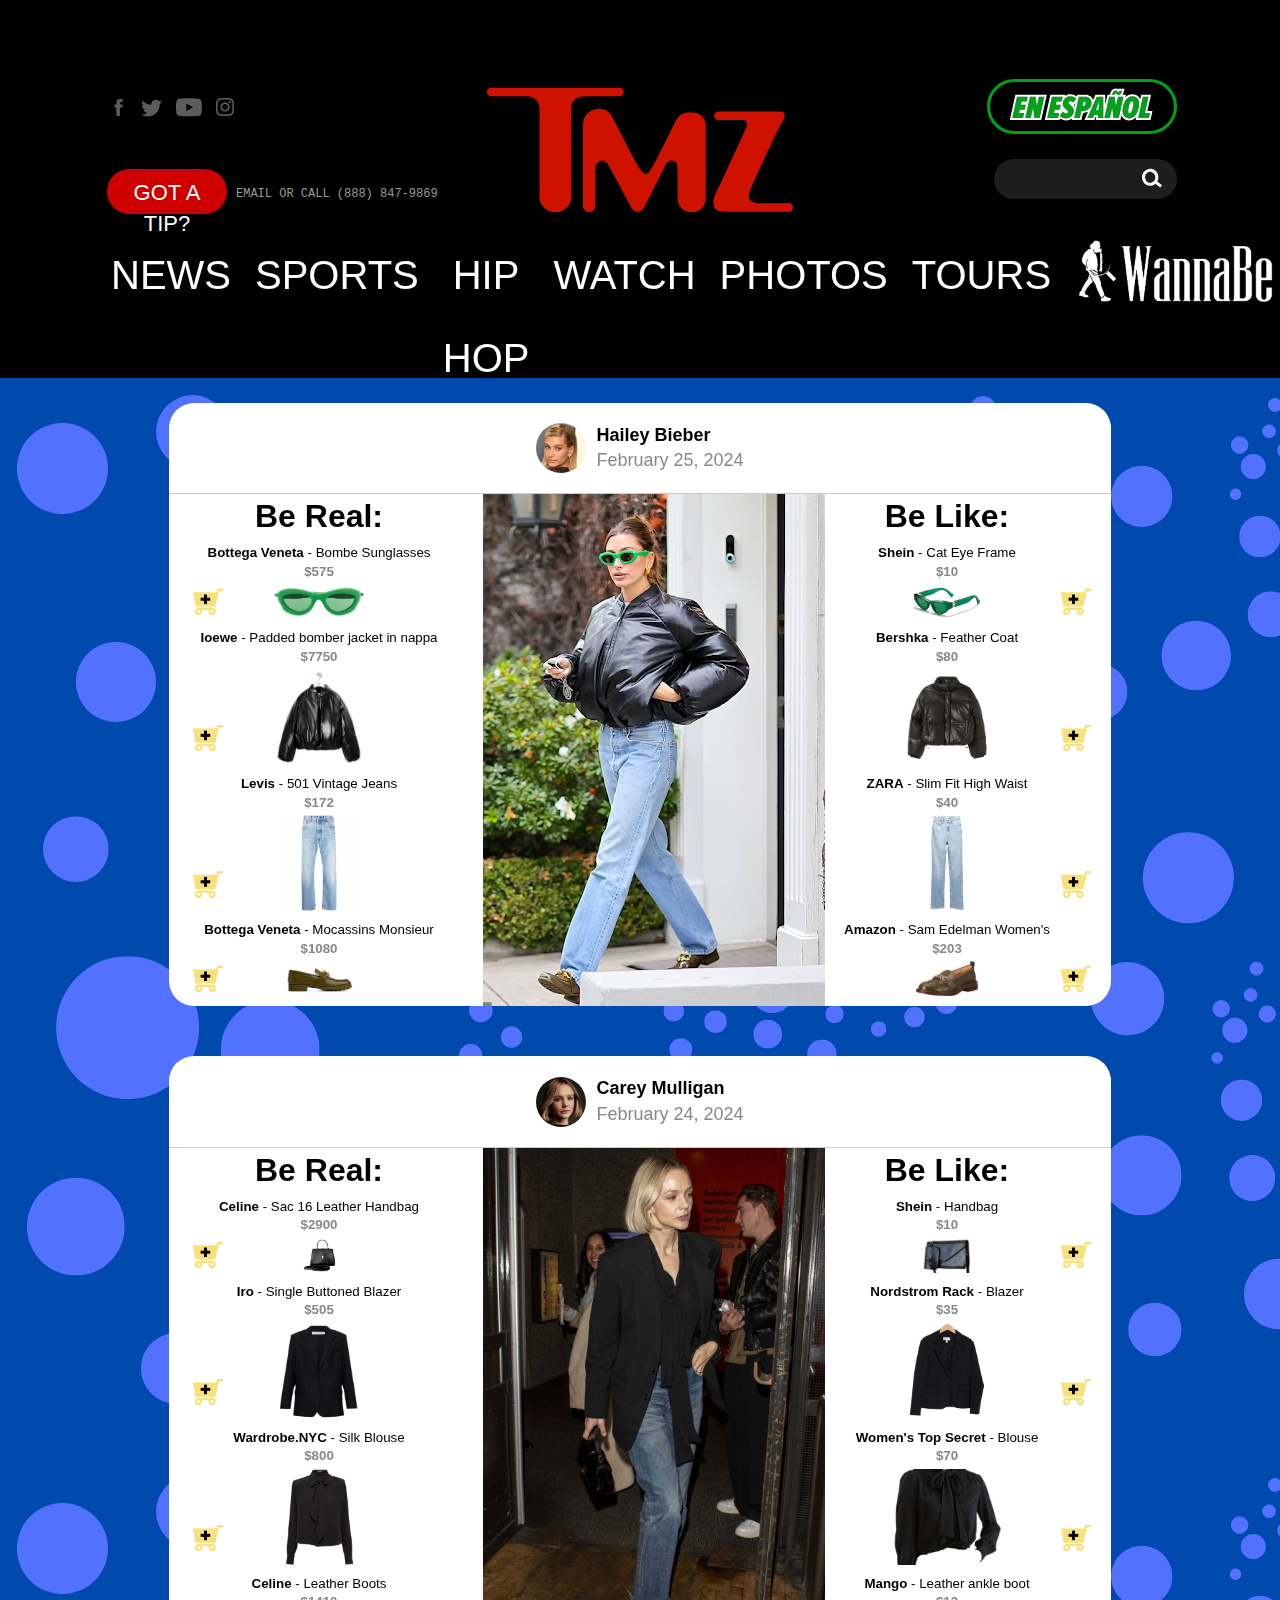
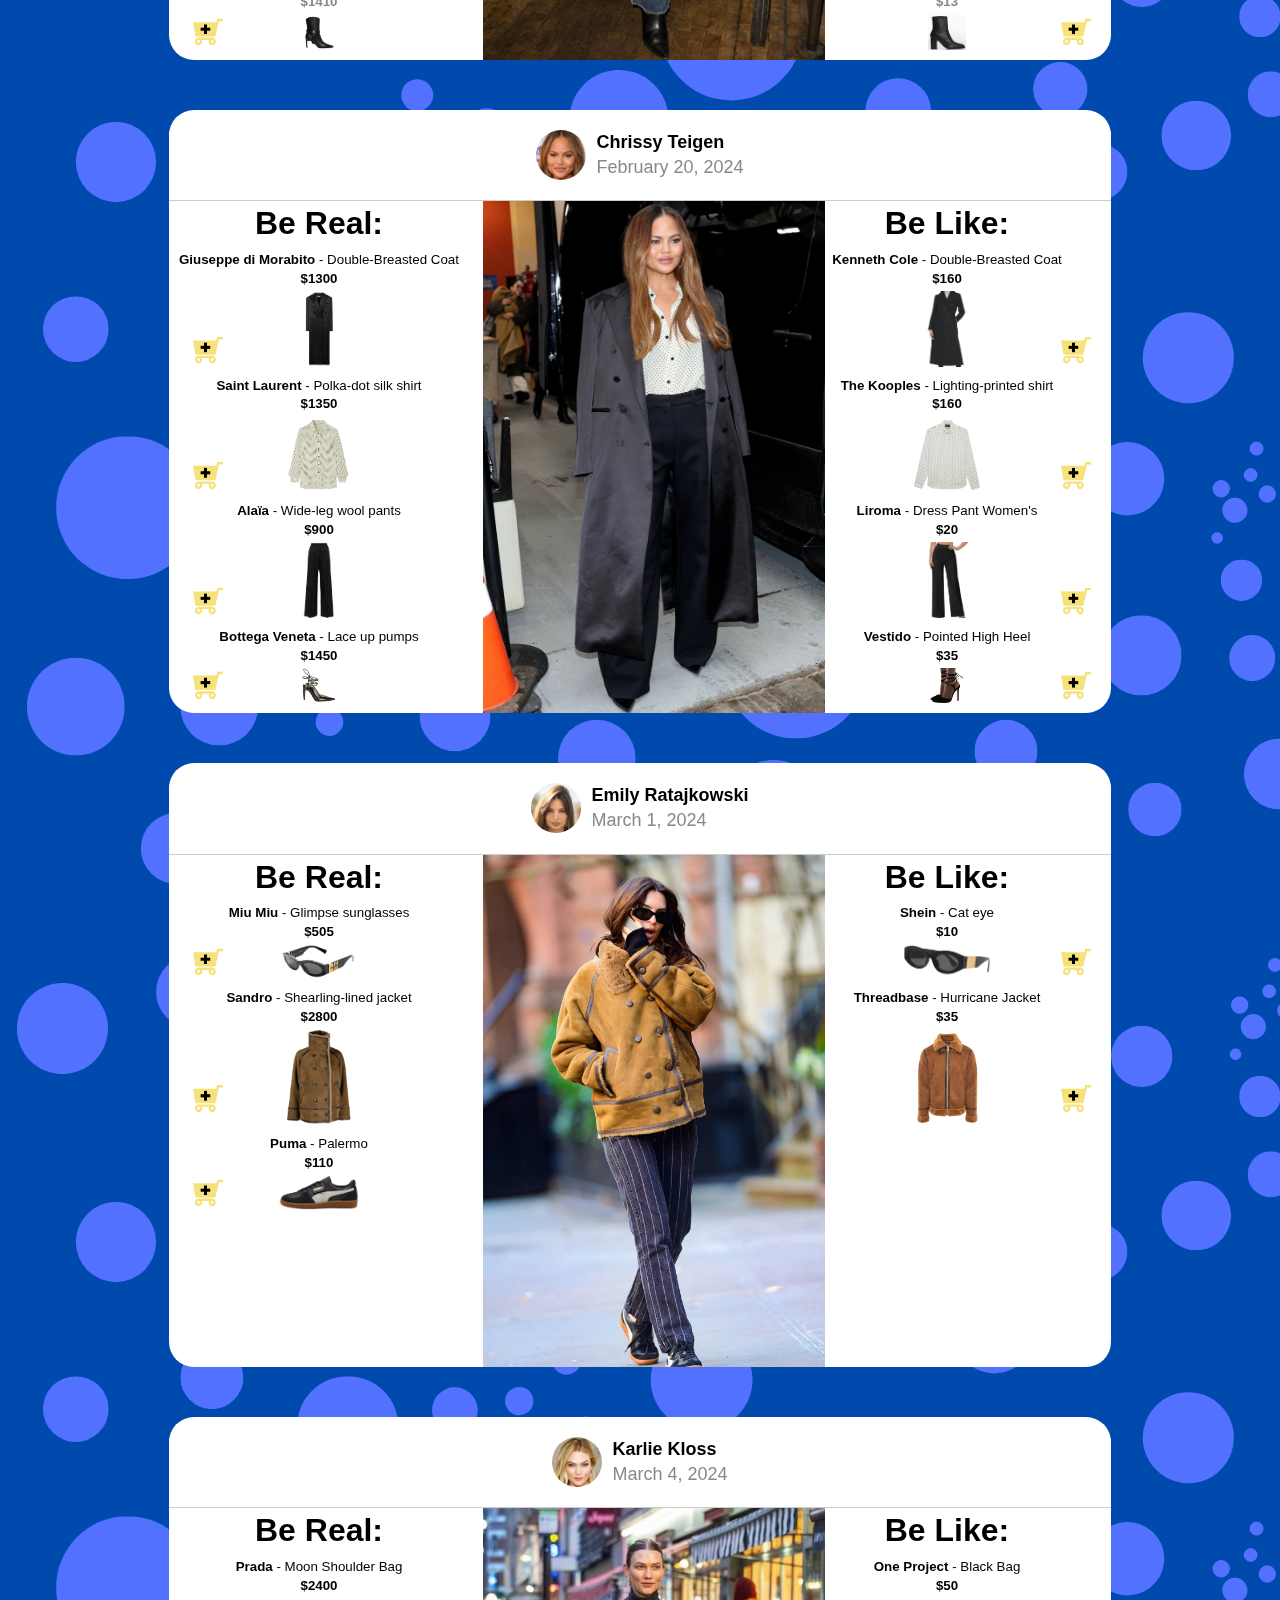
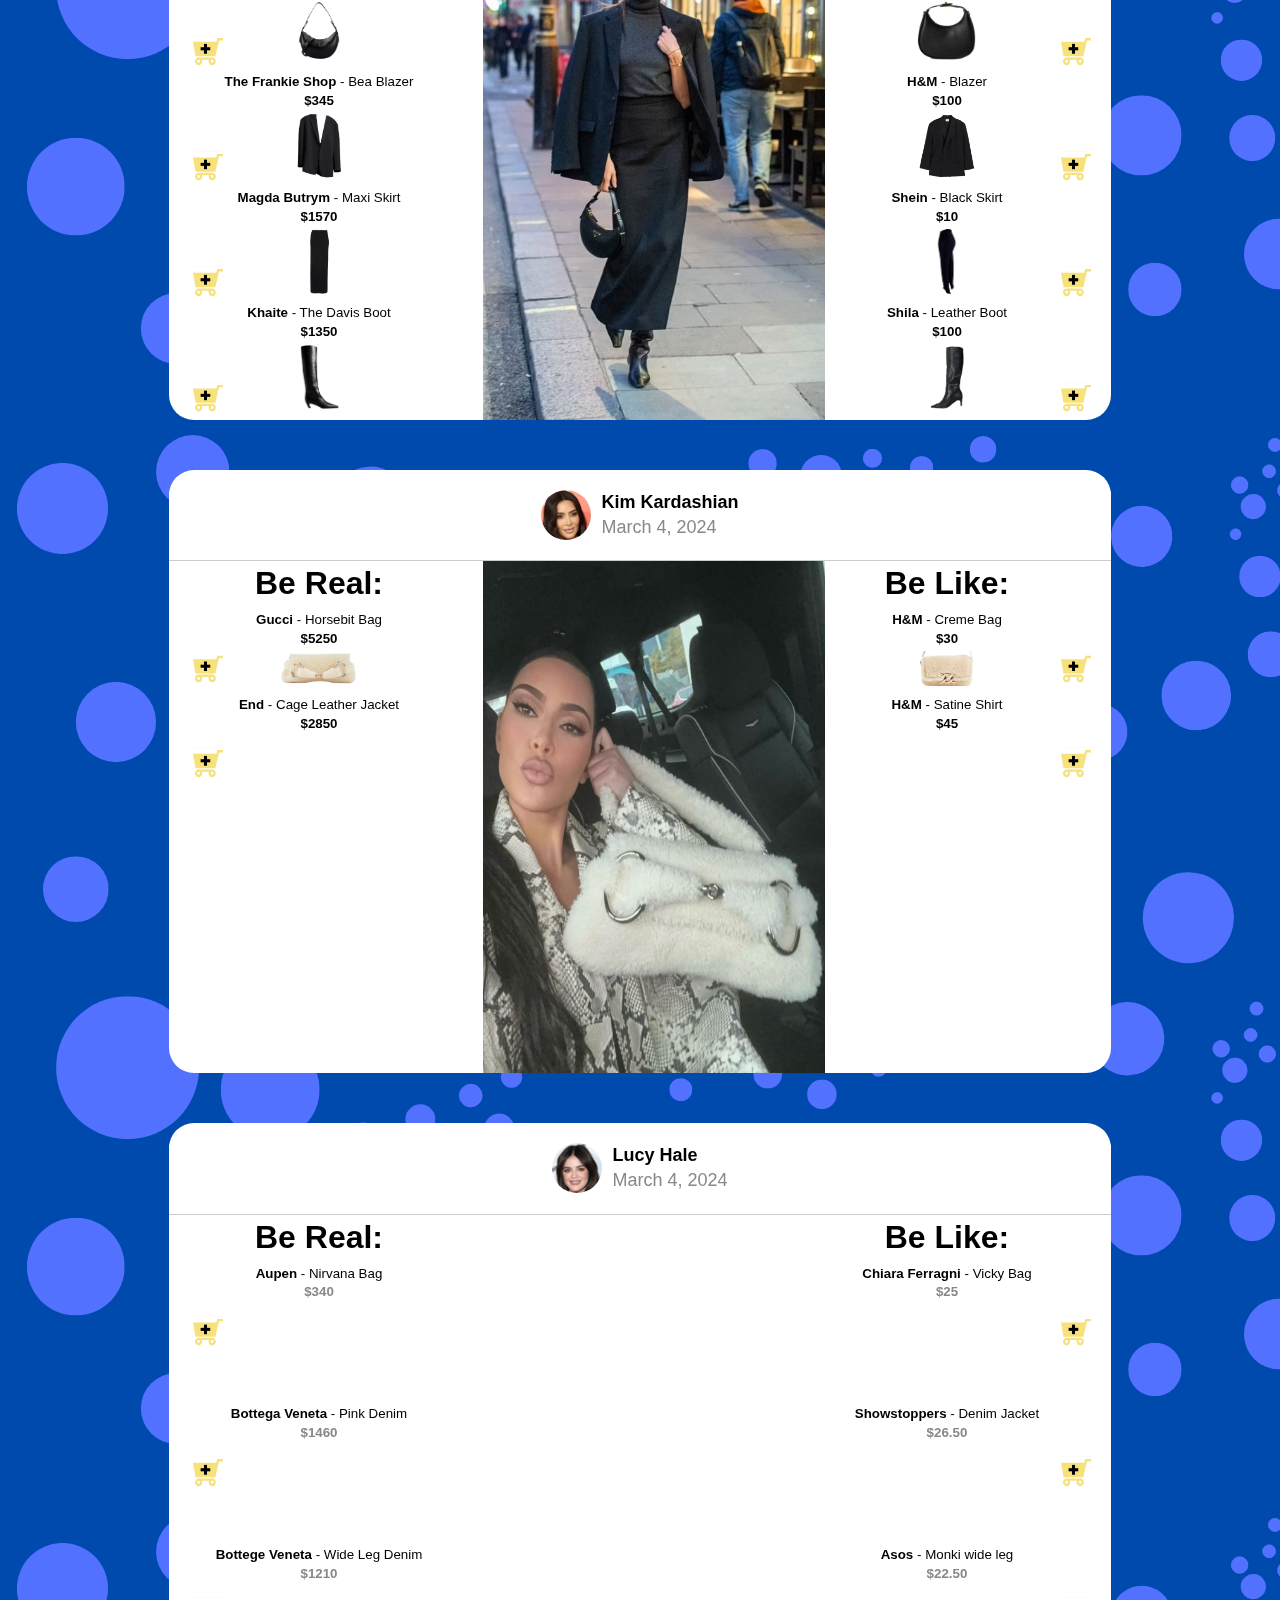
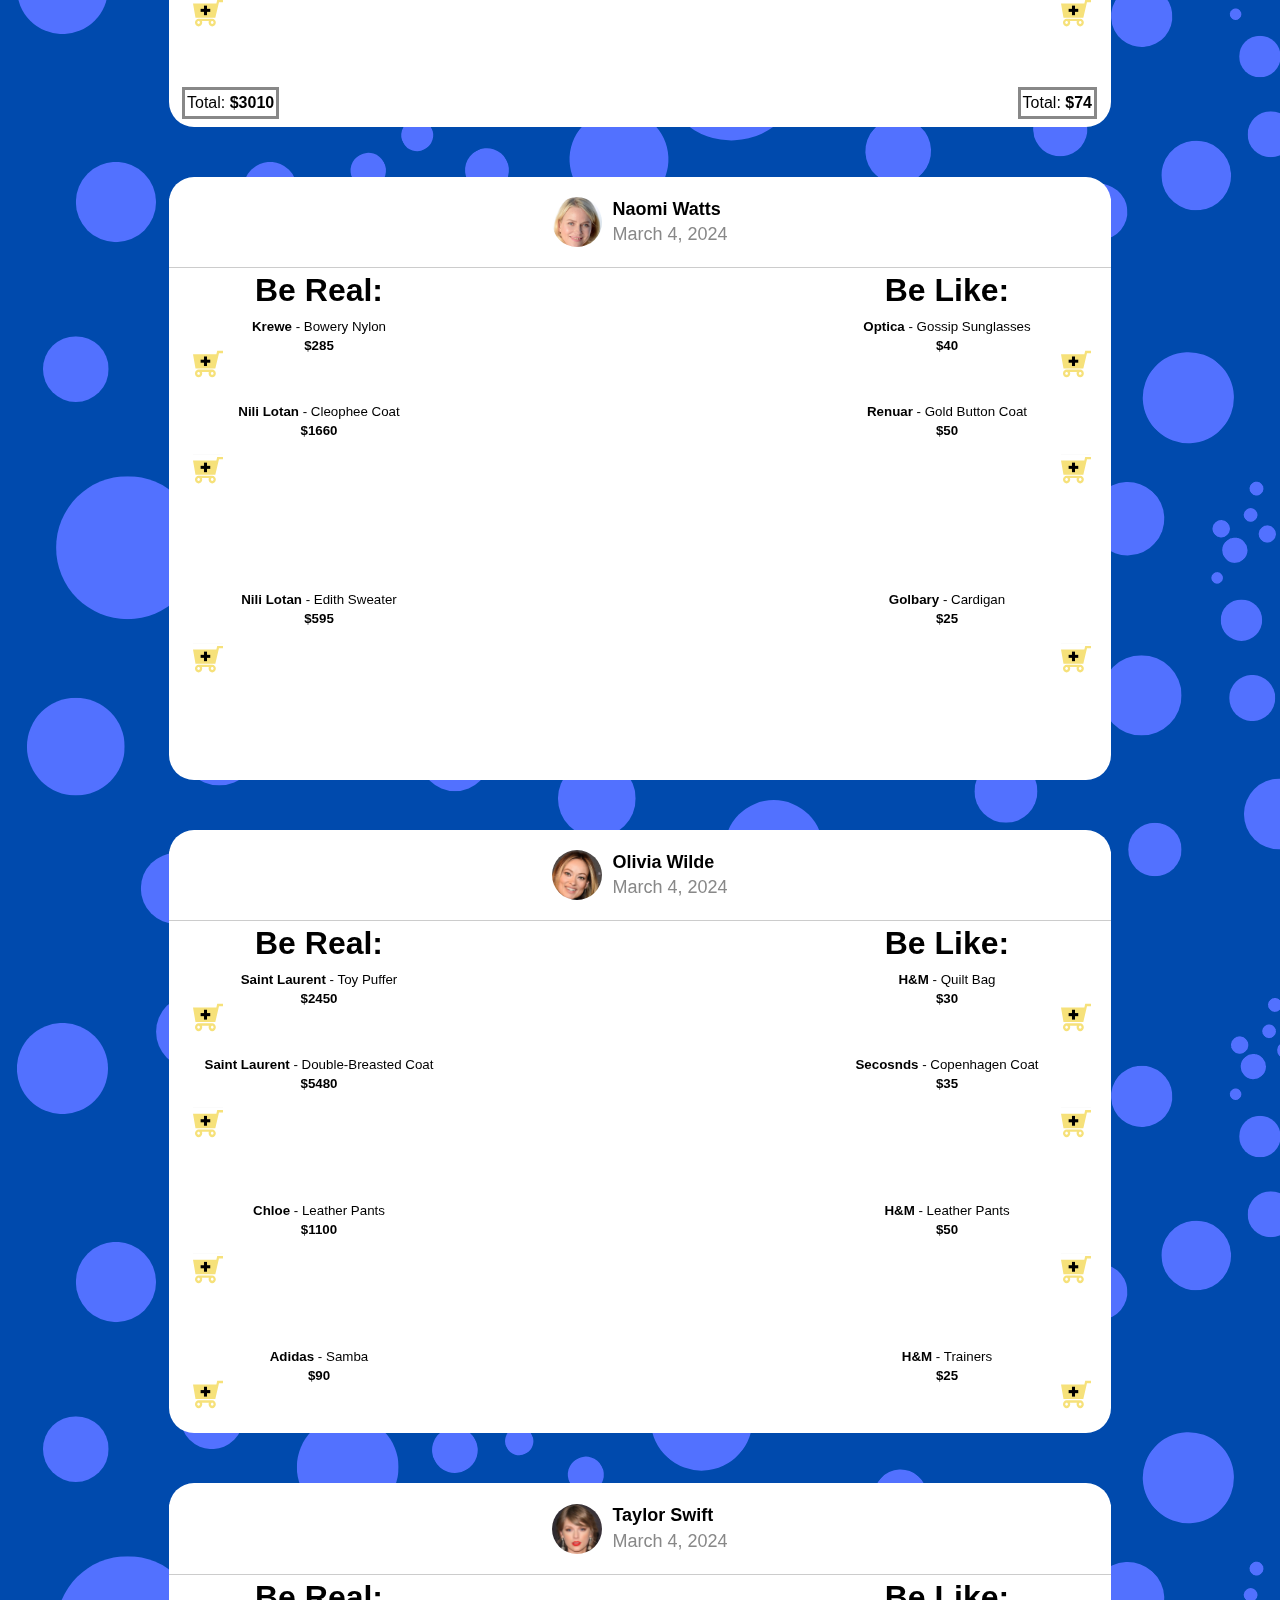
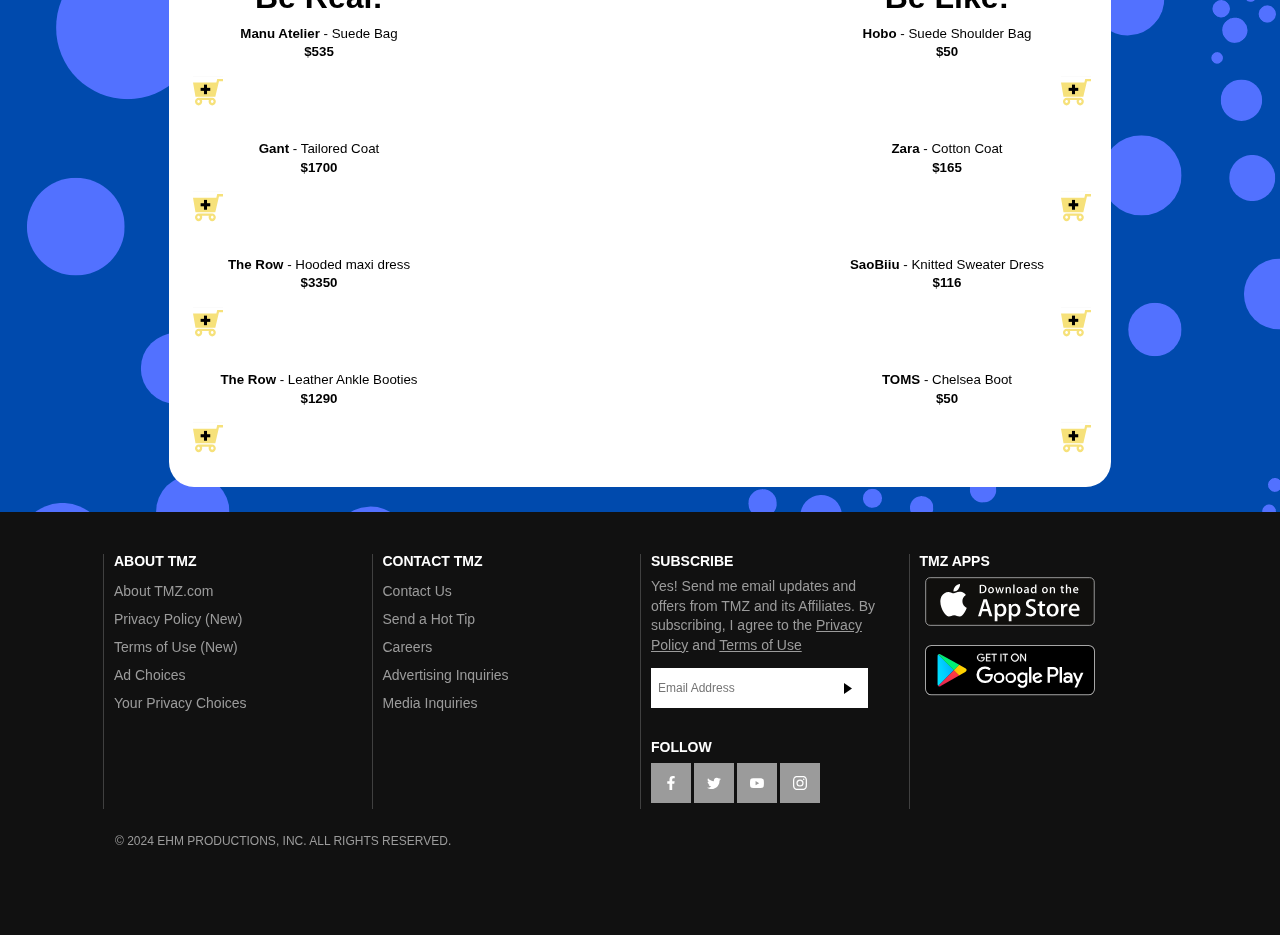
==== shop.html @ 38ef07a1 "automation script" ====
<!doctype html>
<html lang="en" data-env="prod" data-device-view="desktop" data-viewer-country="US"
    class="device-view-desktop viewer-country-us">
<!--
app_version=3.15.0
benchmark=105ms
etag=72f0ee1d1c114c112ce2f8182835f396
timestamp=1707016305
timestamp_iso=2024-02-04T03:11:45.224856Z
screen=desktop-article
-->

<head>
    <meta charset="utf-8">
    <meta http-equiv="content-type" content="text/html; charset=utf-8">
    <meta http-equiv="content-language" content="en">
    <meta http-equiv="X-UA-Compatible" content="IE=Edge,chrome=1">
    <meta name="viewport" content="width=device-width,initial-scale=1,minimum-scale=0.25,maximum-scale=10">
    <meta name="referrer" content="unsafe-url">

    <title>WannaBe Shop</title>

    <link rel="alternate" type="application/rss+xml"
        title="Celebrity Gossip | Entertainment News | Celebrity News | TMZ.com" href="/rss.xml">

    <meta name="google-site-verification" content="UUmtbUBf3djgPpCeLefe_PbFsOc6JGxfXmHzpjFLAEQ">
    <meta name="verify-v1" content="Wtpd0N6FufoE2XqopQJoTjWV6Co/Mny9BTaswPJbPPA=">
    <meta name="msvalidate.01" content="AFEB17971BCF30779AEA662782EF26F4">
    <meta name="y_key" content="14cb04e4656b0c58">
    <meta name="p:domain_verify" content="933e74ace98032aadbc3328616280038">


    <link rel="canonical"
        href="https://www.tmz.com/2024/01/30/lindsay-lohan-husband-bader-shammas-family-stroll-baby-son-netflix/">
    <meta name="robots" content="index,follow,max-image-preview:large">
    <meta name="description"
        content="Lindsay Lohan is spreading her wings in the States lately -- she was just recently in NYC for some promo work -- and now, she&#039;s in Georgia ... where her little one is tagging along.">
    <link rel="amphtml"
        href="https://amp.tmz.com/2024/01/30/lindsay-lohan-husband-bader-shammas-family-stroll-baby-son-netflix/">
    <link rel="image_src"
        href="https://imagez.tmz.com/image/b0/16by9/2024/01/30/b0102ac7b7de4287bab2993864d5c70c_xl.jpg">


    <script type="application/ld+json">
    {
      "@context": "https://schema.org",
      "@type": "NewsArticle",
      "mainEntityOfPage": {
        "@type": "WebPage",
        "@id": "https://www.tmz.com/2024/01/30/lindsay-lohan-husband-bader-shammas-family-stroll-baby-son-netflix/"
      },
      "headline": "Lindsay Lohan Takes Baby on Stroll with Husband During Netflix Shoot",
      "description": "Lindsay Lohan is spreading her wings in the States lately -- she was just recently in NYC for some promo work -- and now, she's in Georgia ... where her little one is tagging along.",
              "image": [
          "https://imagez.tmz.com/image/b0/4by3/2024/01/30/b0102ac7b7de4287bab2993864d5c70c_xl.jpg",
          "https://imagez.tmz.com/image/b0/1by1/2024/01/30/b0102ac7b7de4287bab2993864d5c70c_xl.jpg",
          "https://imagez.tmz.com/image/b0/16by9/2024/01/30/b0102ac7b7de4287bab2993864d5c70c_xl.jpg"
        ],
            "inLanguage": "en-US",
      "datePublished": "2024-01-30T14:25:30Z",
      "dateCreated": "2024-01-30T13:48:10Z",
      "dateModified": "2024-01-30T16:31:41Z",
            "author": {
        "@type": "Person",
        "name": "TMZ Staff"
      },
      "publisher": {
        "@type": "NewsMediaOrganization",
        "name": "TMZ",
        "logo": {
          "@type": "ImageObject",
          "url": "https://static.tmz.com/tmz-web/img/tmz-logo-red-147x60-v1.png",
          "height": 60,
          "width": 147
        }
      }
    }
    </script>

    <meta property="fb:app_id" content="310610065699820">
    <meta property="article:publisher" content="https://www.facebook.com/tmz">
    <meta property="og:site_name" content="TMZ">

    <meta property="og:type" content="article">
    <meta property="og:url"
        content="https://www.tmz.com/2024/01/30/lindsay-lohan-husband-bader-shammas-family-stroll-baby-son-netflix/">
    <meta property="og:title" content="Lindsay Lohan Takes Baby on Stroll with Husband During Netflix Shoot">
    <meta property="og:description"
        content="Lindsay Lohan is spreading her wings in the States lately -- she was just recently in NYC for some promo work -- and now, she&#039;s in Georgia ... where her little one is tagging along.">
    <meta property="og:image"
        content="https://imagez.tmz.com/image/b0/16by9/2024/01/30/b0102ac7b7de4287bab2993864d5c70c_xl.jpg">

    <meta name="twitter:site" content="@TMZ">

    <meta name="twitter:card" content="summary_large_image">
    <meta name="twitter:title" content="Lindsay Lohan Takes Baby on Stroll with Husband During Netflix Shoot">
    <meta name="twitter:description"
        content="Lindsay Lohan is spreading her wings in the States lately -- she was just recently in NYC for some promo work -- and now, she&#039;s in Georgia ... where her little one is tagging along.">
    <meta name="twitter:image"
        content="https://imagez.tmz.com/image/b0/16by9/2024/01/30/b0102ac7b7de4287bab2993864d5c70c_xl.jpg">

    <meta name="google-play-app"
        content="app-id=com.rhythmnewmedia.tmz&amp;referrer=utm_source%3Dsmartbanner%26utm_medium%3Dnative%26utm_campaign%3Dsmartbanner%26anid%3Dadmob">
    <meta name="apple-itunes-app"
        content="app-id=299948601, affiliate-data=ct=Smart_Banner&amp;pt=201436, app-argument=https://www.tmz.com/2024/01/30/lindsay-lohan-husband-bader-shammas-family-stroll-baby-son-netflix/?tmz#article">

    <link rel="icon" type="image/png" sizes="32x32" href="https://static.tmz.com/tmz-web/icons/favicon-32x32-v1.png">
    <link rel="icon" type="image/png" sizes="16x16" href="https://static.tmz.com/tmz-web/icons/favicon-16x16-v1.png">
    <link rel="mask-icon" color="#cf0000" href="https://static.tmz.com/tmz-web/icons/safari-pinned-tab-v1.svg">
    <link rel="shortcut icon" href="https://static.tmz.com/tmz-web/icons/favicon-48x48-v1.ico">

    <meta name="application-name" content="TMZ.COM">
    <meta name="mobile-web-app-capable" content="yes">
    <meta name="theme-color" content="#000000">
    <link rel="icon" sizes="192x192" href="https://static.tmz.com/tmz-web/icons/android-chrome-192x192-v1.png">
    <link rel="icon" sizes="512x512" href="https://static.tmz.com/tmz-web/icons/android-chrome-512x512-v1.png">

    <meta name="apple-mobile-web-app-capable" content="yes">
    <meta name="apple-mobile-web-app-status-bar-style" content="black">
    <meta name="apple-mobile-web-app-title" content="TMZ.COM">
    <link rel="apple-touch-icon"
        href="https://static.tmz.com/tmz-web/icons/apple-touch-icon-180x180-precomposed-v1.png">
    <link rel="apple-touch-icon" sizes="180x180"
        href="https://static.tmz.com/tmz-web/icons/apple-touch-icon-180x180-v1.png">
    <link rel="apple-touch-startup-image" sizes="640x1136"
        media="(device-width: 320px) and (device-height: 568px) and (-webkit-device-pixel-ratio: 2) and (orientation: portrait)"
        href="https://static.tmz.com/tmz-web/icons/apple-touch-startup-image-640x1136-v1.png">
    <link rel="apple-touch-startup-image" sizes="1136x640"
        media="(device-width: 320px) and (device-height: 568px) and (-webkit-device-pixel-ratio: 2) and (orientation: landscape)"
        href="https://static.tmz.com/tmz-web/icons/apple-touch-startup-image-640x1136-landscape-v1.png">
    <link rel="apple-touch-startup-image" sizes="750x1334"
        media="(device-width: 375px) and (device-height: 667px) and (-webkit-device-pixel-ratio: 2) and (orientation: portrait)"
        href="https://static.tmz.com/tmz-web/icons/apple-touch-startup-image-750x1334-v1.png">
    <link rel="apple-touch-startup-image" sizes="1334x750"
        media="(device-width: 375px) and (device-height: 667px) and (-webkit-device-pixel-ratio: 2) and (orientation: landscape)"
        href="https://static.tmz.com/tmz-web/icons/apple-touch-startup-image-750x1334-landscape-v1.png">
    <link rel="apple-touch-startup-image" sizes="828x1792"
        media="(device-width: 414px) and (device-height: 896px) and (-webkit-device-pixel-ratio: 2) and (orientation: portrait)"
        href="https://static.tmz.com/tmz-web/icons/apple-touch-startup-image-828x1792-v1.png">
    <link rel="apple-touch-startup-image" sizes="1792x828"
        media="(device-width: 414px) and (device-height: 896px) and (-webkit-device-pixel-ratio: 2) and (orientation: landscape)"
        href="https://static.tmz.com/tmz-web/icons/apple-touch-startup-image-828x1792-landscape-v1.png">
    <link rel="apple-touch-startup-image" sizes="1125x2436"
        media="(device-width: 375px) and (device-height: 812px) and (-webkit-device-pixel-ratio: 3) and (orientation: portrait)"
        href="https://static.tmz.com/tmz-web/icons/apple-touch-startup-image-1125x2436-v1.png">
    <link rel="apple-touch-startup-image" sizes="2436x1125"
        media="(device-width: 375px) and (device-height: 812px) and (-webkit-device-pixel-ratio: 3) and (orientation: landscape)"
        href="https://static.tmz.com/tmz-web/icons/apple-touch-startup-image-1125x2436-landscape-v1.png">
    <link rel="apple-touch-startup-image" sizes="1242x2208"
        media="(device-width: 414px) and (device-height: 736px) and (-webkit-device-pixel-ratio: 3) and (orientation: portrait)"
        href="https://static.tmz.com/tmz-web/icons/apple-touch-startup-image-1242x2208-v1.png">
    <link rel="apple-touch-startup-image" sizes="2208x1242"
        media="(device-width: 414px) and (device-height: 736px) and (-webkit-device-pixel-ratio: 3) and (orientation: landscape)"
        href="https://static.tmz.com/tmz-web/icons/apple-touch-startup-image-1242x2208-landscape-v1.png">
    <link rel="apple-touch-startup-image" sizes="1242x2688"
        media="(device-width: 414px) and (device-height: 869px) and (-webkit-device-pixel-ratio: 3) and (orientation: portrait)"
        href="https://static.tmz.com/tmz-web/icons/apple-touch-startup-image-1242x2688-v1.png">
    <link rel="apple-touch-startup-image" sizes="2688x1242"
        media="(device-width: 414px) and (device-height: 869px) and (-webkit-device-pixel-ratio: 3) and (orientation: landscape)"
        href="https://static.tmz.com/tmz-web/icons/apple-touch-startup-image-1242x2688-landscape-v1.png">
    <link rel="apple-touch-startup-image" sizes="1536x2048"
        media="(device-width: 768px) and (device-height: 1024px) and (-webkit-device-pixel-ratio: 2) and (orientation: portrait)"
        href="https://static.tmz.com/tmz-web/icons/apple-touch-startup-image-1536x2048-v1.png">
    <link rel="apple-touch-startup-image" sizes="2048x1536"
        media="(device-width: 768px) and (device-height: 1024px) and (-webkit-device-pixel-ratio: 2) and (orientation: landscape)"
        href="https://static.tmz.com/tmz-web/icons/apple-touch-startup-image-1536x2048-landscape-v1.png">
    <link rel="apple-touch-startup-image" sizes="1668x2224"
        media="(device-width: 834px) and (device-height: 1112px) and (-webkit-device-pixel-ratio: 2) and (orientation: portrait)"
        href="https://static.tmz.com/tmz-web/icons/apple-touch-startup-image-1668x2224-v1.png">
    <link rel="apple-touch-startup-image" sizes="2224x1668"
        media="(device-width: 834px) and (device-height: 1112px) and (-webkit-device-pixel-ratio: 2) and (orientation: landscape)"
        href="https://static.tmz.com/tmz-web/icons/apple-touch-startup-image-1668x2224-landscape-v1.png">
    <link rel="apple-touch-startup-image" sizes="1668x2388"
        media="(device-width: 834px) and (device-height: 1194px) and (-webkit-device-pixel-ratio: 2) and (orientation: portrait)"
        href="https://static.tmz.com/tmz-web/icons/apple-touch-startup-image-1668x2388-v1.png">
    <link rel="apple-touch-startup-image" sizes="2388x1668"
        media="(device-width: 834px) and (device-height: 1194px) and (-webkit-device-pixel-ratio: 2) and (orientation: landscape)"
        href="https://static.tmz.com/tmz-web/icons/apple-touch-startup-image-1668x2388-landscape-v1.png">
    <link rel="apple-touch-startup-image" sizes="2048x2732"
        media="(device-width: 1024px) and (device-height: 1366px) and (-webkit-device-pixel-ratio: 2) and (orientation: portrait)"
        href="https://static.tmz.com/tmz-web/icons/apple-touch-startup-image-2048x2732-v1.png">
    <link rel="apple-touch-startup-image" sizes="2732x2048"
        media="(device-width: 1024px) and (device-height: 1366px) and (-webkit-device-pixel-ratio: 2) and (orientation: landscape)"
        href="https://static.tmz.com/tmz-web/icons/apple-touch-startup-image-2048x2732-landscape-v1.png">

    <meta name="msapplication-TileImage"
        content="https://static.tmz.com/tmz-web/icons/msapplication-tile-image-270x270-v1.png">
    <meta name="msapplication-TileColor" content="#000000">
    <meta name="msapplication-starturl" content="https://www.tmz.com/?adid=IE9pin">
    <meta name="msapplication-navbutton-color" content="#000000">
    <meta name="msapplication-window" content="width=1024;height=768">
    <meta name="msapplication-tooltip" content="TMZ | Entertainment News">
    <meta name="msapplication-task"
        content="name=Home;action-uri=https://www.tmz.com/;icon-uri=https://static.tmz.com/tmz-web/icons/favicon-32x32-v1.png">
    <meta name="msapplication-task"
        content="name=Videos;action-uri=https://www.tmz.com/watch/;icon-uri=https://static.tmz.com/tmz-web/icons/favicon-32x32-v1.png">
    <meta name="msapplication-task"
        content="name=Photos;action-uri=https://www.tmz.com/photos/;icon-uri=https://static.tmz.com/tmz-web/icons/favicon-32x32-v1.png">

    <link rel="preconnect" href="https://imagez.tmz.com" crossorigin>
    <link rel="preconnect" href="https://static.tmz.com" crossorigin>
    <link rel="preconnect" href="https://c.amazon-adsystem.com">
    <link rel="preconnect" href="https://googleads.g.doubleclick.net">
    <link rel="preconnect" href="https://securepubads.g.doubleclick.net">
    <link rel="preconnect" href="https://smetrics.tmz.com">
    <link rel="preconnect" href="https://static.doubleclick.net">
    <link rel="preconnect" href="https://stats.g.doubleclick.net">
    <link rel="preconnect" href="https://www.google.com">
    <link rel="preconnect" href="https://www.google-analytics.com">
    <link rel="preconnect" href="https://www.googletagservices.com">

    <link rel="preconnect" href="https://strike.fox.com">

    <link rel="preconnect" href="https://foxkit.fox.com">


    <link rel="stylesheet" type="text/css" href="./styles.css">
    <link rel="stylesheet" type="text/css" href="./shop.css">

    <script id="app-globals">
        var AMP_BASE_URL = 'https://amp.tmz.com/';
        var APP_BUILD = 'f6ebbae';
        var APP_DEPLOYMENT_ID = '6c33f0367cc34fc584a8a14cf21989a6';
        var APP_ENV = 'prod';
        var APP_NAME = 'web';
        var APP_VENDOR = 'tmz';
        var APP_VERSION = '3.15.0';
        var CLIENT_PRELOADED_STATE = { flags: { "_schema": "pbj:tmz:sys:node:flagset:1-0-0", "_id": "prod-web", "status": "published", "etag": "904223c94d159d94db22200b0a9ea065", "created_at": "1554940265816825", "updated_at": "1706906832790961", "title": "prod-web", "booleans": { "districtmDMX_enabled": false, "sfmc_disabled": false, "hotjar_enabled": false, "jwplayer_player_disabled": false, "vwo_enabled": false, "fpc_edge_writer_disabled": false, "secondary_android_app_universal_links_enabled": true, "disqus_enabled": false, "turbolinks_enabled": false, "omit_video_xid_ad_parameter": true }, "ints": { "experiment_outbrain_smartfeed_percentage_tablet": 100, "experiment_outbrain_smartfeed_percentage_desktop": 100, "experiment_outbrain_smartfeed_percentage_smartphone": 100, "fpc_edge_writer_percent": 2 }, "strings": { "fcm_sender_id": "672506631666", "terms_of_use_link_text_es": "T\u00e9rminos de Uso (Nuevo)", "experiment_outbrain_smartfeed_enabled_at_smartphone": "now", "kaltura_uiconf_id": "44197982", "jwplayer_smartphone_player_id": "ItptsEqO", "experiment_outbrain_smartfeed_enabled_at_desktop": "now", "gtm_container_id": "GTM-KTN543J", "jwplayer_variant_player_id": "3K1jI4lK", "ga4_measurement_id": "G-NCN9V8PMQF", "privacy_policy_link_text": "Privacy Policy (New)", "facebook_app_version": "v17.0", "comscore_js_url": "https:\/\/sb.scorecardresearch.com\/plugins\/streaming-jwplayer\/v1\/current.js", "video_cmsid": "2593975", "jwplayer_recommendations_playlist_id": "QMALoHTp", "vwo_account_id": "298107", "kaltura_partner_id": "591531", "terms_of_use_link_text": "Terms of Use (New)", "jwplayer_tablet_player_id": "OiV7EPCq", "privacy_policy_link_text_es": "Pol\u00edtica de Privacidad (Nuevo)", "fcm_web_api_key": "AIzaSyAcs5PrK3p2gzA4_L04XlwBsfBHpUqg5r4", "do_not_sell_link_text_es": "Sus Opciones de Privacidad", "fcm_app_id": "1:672506631666:web:78989ecf095b90bbaec76b", "careers_link_href": "https:\/\/www.linkedin.com\/company\/tmz\/", "comscore_publisher_id": "9013181", "experiment_outbrain_smartfeed_enabled_at_tablet": "now", "ketch_boot_script": "https:\/\/global.ketchcdn.com\/web\/v2\/config\/tmz\/tmz_web\/boot.js", "jwplayer_sponsored_videos_playlist_id": "KNy1n2XX", "jwplayer_desktop_player_id": "lybAYvM6", "fcm_project_id": "tmz-prod", "do_not_sell_link_href_es": "https:\/\/privacy.tmz.com\/main\/web\/main?ketch_lang=es-419", "google_maps_api_key": "AIzaSyCrqsN_gbzYePypkrK5xGMeJp4ZFaoCd7c", "gumgum_id": "ae071174", "status": "online" } } };
        var CLOUD_PROVIDER = 'aws';
        var CLOUD_REGION = 'us-east-1';
        var CLOUD_ZONE = 'us-east-1c';
        var DAM_DEFAULT_BASE_URL = 'https://dam.tmz.com/';
        var DAM_IMAGE_BASE_URL = 'https://imagez.tmz.com/';
        var DAM_VIDEO_BASE_URL = 'https://ovp.tmz.com/';
        var DEFAULT_LOCALE = 'en';
        var DEVICE_VIEW = 'desktop';
        var GDPR_APPLIES = false;
        var IS_STAFF = false;
        var LOCALE = 'en';
        var SHARE_BASE_URL = 'https://share.tmz.com/';
        var SITE_BASE_URL = 'https://www.tmz.com/';
        var STATIC_BASE_URL = 'https://static.tmz.com/tmz-web/';
        var VIEWER_COUNTRY = 'US';
        var WEB_BASE_URL = 'https://www.tmz.com/';
        var dataLayer = dataLayer || [];
        var wbq = wbq || [];
        var googletag = googletag || {};
        googletag.cmd = googletag.cmd || [];
        var foxstrike = window.foxstrike || {};
        foxstrike.cmd = foxstrike.cmd || [];
    </script>


    <script id="gpt-js" src="https://www.googletagservices.com/tag/js/gpt.js" defer></script>

    <script id="profile-sdk" src="https://foxkit.fox.com/sdk/profile/v2.10.0/profile.js" defer
        onload="window.wbq.push(function(){window.TMZ.dispatch(window.TMZ.actions.loadProfile())})"
        onerror="window.wbq.push(function(){window.TMZ.dispatch(window.TMZ.actions.failProfile())})"></script>

    <script id="strike-sdk" src="https://strike.fox.com/static/tmz/display/loader.js" defer></script>

    <script>
        wbq.push(function loadOutbrainSmartfeedExperiment() {
            // Clamp percentage between 0 and 100
            var percentage = Math.min(
                Math.max(
                    window.TMZ.select(window.TMZ.selectors.getFlag, window.TMZ.constants.flagTypes.ints, 'experiment_outbrain_smartfeed_percentage_' + DEVICE_VIEW),
                    0
                ),
                100
            );

            var experimentAbtValues = [0, 35, 2, 13, 41, 67, 94, 5, 22, 95, 37, 17, 4, 53, 75, 23, 3, 83, 97, 60, 32, 28, 79, 36, 8, 96, 68, 98, 6, 49, 100, 74, 69, 46, 99, 76, 42, 43, 72, 10, 7, 86, 88, 11, 31, 63, 65, 52, 26, 27, 9, 45, 92, 91, 66, 50, 61, 47, 14, 89, 62, 54, 48, 78, 39, 25, 93, 29, 73, 40, 71, 24, 51, 87, 16, 82, 81, 55, 90, 33, 70, 84, 30, 58, 85, 57, 59, 21, 80, 1, 12, 18, 56, 77, 38, 19, 64, 44, 15, 34, 20];
            var testGroupAbtValues = experimentAbtValues.slice(0, percentage + 1);
            var abt = Number(wbabt.get());
            if (!testGroupAbtValues.includes(abt)) {
                // Experiment is not enabled for this user
                return;
            }

            window.outbrain_smartfeed_experiment_id = '2377-outbrain-smartfeed';
            window.TMZ.dispatch(window.TMZ.actions.loadExperiment(window.outbrain_smartfeed_experiment_id));

            // Destroy and remove the two ads that we know about immediately
            var toDestroyBeforeConnatix = ['ad-footer', 'ad-permalink-content1'];
            var toRemoveBeforeConnatix = [document.getElementById('ad-footer'), document.getElementById('ad-permalink-content1')];

            googletag.cmd.push(function destroyAndRemoveBeforeConnatix() {
                googletag.destroySlots(googletag.pubads().getSlots().reduce(function (acc, slot) {
                    if (toDestroyBeforeConnatix.includes(slot.getSlotElementId())) {
                        acc.push(slot);
                    }
                    return acc;
                }, []));
                toRemoveBeforeConnatix.forEach(function (element) {
                    element.remove();
                });
            });

            var toRemoveAfterConnatix = [
                document.getElementById('jumbotron-bottom'),
            ];

            Array.from(document.getElementById('main').children).forEach(div => {
                if (div.tagName === 'ARTICLE') {
                    toRemoveAfterConnatix = toRemoveAfterConnatix.concat(Array.from(div.getElementsByClassName('related-articles')));
                } else if (div.tagName === 'DIV' && !/ad-permalink[12]/.test(div.id) && !/permalink-sponsor/.test(div.className)) {
                    toRemoveAfterConnatix.push(div);
                }
            });

            toRemoveAfterConnatix.forEach(function (element) {
                element.style.display = 'none';
            });

            var connatixRendered = false;
            var permalink1Div = document.getElementById('ad-permalink1');
            var permalink2Div = document.getElementById('ad-permalink2');
            var observers = [permalink1Div, permalink2Div].map(function (permalinkDiv) {
                var observer = new MutationObserver(function (mutationList, observer) {
                    mutationList.forEach(function (mutation) {
                        if (mutation.type !== 'childList') {
                            return;
                        }
                        mutation.addedNodes.forEach(function (addedNode) {
                            if (connatixRendered || addedNode.tagName !== 'CNX') {
                                return;
                            }
                            connatixRendered = true;
                            observers.forEach(function (observer) {
                                observer.disconnect();
                            });
                            do {
                                var parentNode = (parentNode || addedNode).parentNode;
                            } while (parentNode !== permalink1Div && parentNode !== permalink2Div);
                            var toDestroyAfterConnatix = [];
                            if (parentNode === permalink1Div) {
                                toRemoveAfterConnatix.push(permalink2Div);
                                toDestroyAfterConnatix.push('ad-permalink2');
                            } else {
                                toRemoveAfterConnatix.push(permalink1Div);
                                toDestroyAfterConnatix.push('ad-permalink1');
                            }
                            googletag.cmd.push(function destroyAndRemoveAfterConnatix() {
                                googletag.destroySlots(googletag.pubads().getSlots().reduce(function (acc, slot) {
                                    if (toDestroyAfterConnatix.includes(slot.getSlotElementId())) {
                                        acc.push(slot);
                                    }
                                    return acc;
                                }, []));
                                toRemoveAfterConnatix.forEach(function (element) {
                                    element.remove();
                                });
                            });
                        });
                    });
                });
                observer.observe(permalinkDiv, { childList: true, subtree: true });
                return observer;
            });

            var outbrainContainerDiv = document.createElement('div');
            outbrainContainerDiv.id = 'outbrain';
            if (DEVICE_VIEW === 'smartphone') {
                outbrainContainerDiv.style.backgroundColor = 'white';
                outbrainContainerDiv.style.display = 'flex';
            }
            var outbrainDiv = document.createElement('div');
            outbrainDiv.className = 'OUTBRAIN';
            outbrainDiv.setAttribute('data-src', 'https://www.tmz.com/2024/01/30/lindsay-lohan-husband-bader-shammas-family-stroll-baby-son-netflix/');
            outbrainDiv.setAttribute('data-widget-id', 'AR_1');

            var outbrainScript = document.createElement('script');
            outbrainScript.type = 'text/javascript';
            outbrainScript.setAttribute('async', 'async');
            outbrainScript.src = 'https://widgets.outbrain.com/outbrain.js';

            outbrainContainerDiv.appendChild(outbrainDiv);
            outbrainContainerDiv.appendChild(outbrainScript);

            document.getElementById('main').appendChild(outbrainContainerDiv);
        });
    </script>

    <!-- start: promotion-slot desktop-global-html-head -->


    <!-- end: promotion-slot desktop-global-html-head -->

    <!-- Google tag (gtag.js) -->
    <script async src="https://www.googletagmanager.com/gtag/js?id=G-NCN9V8PMQF"></script>
    <script>
        dataLayer.push({ 'ga4MeasurementId': 'G-NCN9V8PMQF' });
    </script>

    <!-- Google Tag Manager -->
    <script>(function (w, d, s, l, i) {
            w[l] = w[l] || []; w[l].push({
                'gtm.start':
                    new Date().getTime(), event: 'gtm.js'
            }); var f = d.getElementsByTagName(s)[0],
                j = d.createElement(s), dl = l != 'dataLayer' ? '&l=' + l : ''; j.async = true; j.src =
                    'https://www.googletagmanager.com/gtm.js?id=' + i + dl + '&gtm_cookies_win=x'; f.parentNode.insertBefore(j, f);
        })(window, document, 'script', 'dataLayer', 'GTM-KTN543J');</script>
    <!-- End Google Tag Manager -->

    <script src="https://global.ketchcdn.com/web/v2/config/tmz/tmz_web/boot.js" type="text/javascript" async
        defer></script>
    <script>window.semaphore = window.semaphore || [];</script>



</head>

<body class="theme-default  body-274b6019-c30e-495c-8c54-1b6499597c44 body-news">
    <div id="fb-root" data-turbolinks-permanent></div>
    <div id="react-root"></div>
    <div id="lightbox-root"></div>
    <script>
        wbq.push(function loadPage() {
            window.TMZ.dispatch(window.TMZ.actions.loadPage({
                title: "Lindsay Lohan Takes Baby on Stroll with Husband During Netflix Shoot",
                url: 'https://www.tmz.com/2024/01/30/lindsay-lohan-husband-bader-shammas-family-stroll-baby-son-netflix/',
                uri: '/2024/01/30/lindsay-lohan-husband-bader-shammas-family-stroll-baby-son-netflix/',
                query: {},
                benchmark: '105',
                etag: '72f0ee1d1c114c112ce2f8182835f396',
                node: { "_schema": "pbj:tmz:news:node:article:1-0-2", "_id": "274b6019-c30e-495c-8c54-1b6499597c44", "status": "published", "etag": "28178d4cff4a3520f587b238364daad7", "created_at": "1706622490418661", "updated_at": "1706632301990764", "title": "Lindsay Lohan Takes Baby on Stroll with Husband During Netflix Shoot", "is_homepage_news": true, "allow_comments": true, "image_ref": "tmz:image-asset:image_jpg_20240130_b0102ac7b7de4287bab2993864d5c70c", "word_count": 315, "amp_enabled": true, "smartnews_enabled": true, "apple_news_enabled": true, "apple_news_id": "146f69b0-23c8-4ae6-8b23-bd722b8968fa", "apple_news_revision": "AAAAAAAAAAAAAAAAAAAAAQ==", "apple_news_share_url": "https:\/\/apple.news\/AFG9psCPISuaLI71yK4lo-g", "apple_news_updated_at": 1706632301, "facebook_instant_articles_enabled": true, "twitter_publish_enabled": true, "show_related_articles": false, "related_article_refs": ["tmz:article:71176588-4851-4d1d-96ff-937318db64e1", "tmz:article:a3ecbae9-1b00-4fd2-9c85-174da442345f"], "is_locked": false, "published_at": "2024-01-30T14:25:30.394974Z", "slug": "2024\/01\/30\/lindsay-lohan-husband-bader-shammas-family-stroll-baby-son-netflix", "blocks": [{ "_schema": "pbj:tmz:canvas:block:image-block:1-0-1", "etag": "29184ed3309fc7a7fd4609ff1841e546", "aside": false, "node_ref": "tmz:image-asset:image_jpg_20240130_b0102ac7b7de4287bab2993864d5c70c", "is_nsfw": false, "aspect_ratio": "auto" }, { "_schema": "pbj:tmz:canvas:block:text-block:1-0-0", "etag": "583f6b7029ef46c3296f77ea597b2444", "aside": false, "text": "<p><a href=\"https:\/\/www.tmz.com\/people\/lindsay-lohan\/\"><strong>Lindsay Lohan<\/strong><\/a> is spreading her wings in the States lately -- she was just recently in NYC for some promo work -- and now, she's in Georgia ... where her little one is tagging along.<\/p>" }, { "_schema": "pbj:tmz:canvas:block:text-block:1-0-0", "etag": "e4e3ee3d4c9fd9a71e3ed9d97c61ce0a", "aside": false, "text": "<p>The actress popped up in Alpharetta, GA Monday -- about 40 minutes outside of Atlanta -- where she and her husband, <strong>Bader Shammas<\/strong>, were on a nice little walk with their baby boy, <strong>Luai<\/strong>, who was chillin' in his stroller ... with dad taking care of push duties, as LiLo snacked.<\/p>" }, { "_schema": "pbj:tmz:canvas:block:youtube-video-block:1-0-0", "etag": "e21fec4e8362e56aeac1dcb2d9d22c8d", "aside": false, "id": "bsNIJd45jYM", "autoplay": false, "start_at": 0 }, { "_schema": "pbj:tmz:canvas:block:text-block:1-0-0", "etag": "2ae3f506b6bd8dbf439237990178dd5b", "aside": false, "text": "<p>If you're wondering what the heck Lindsay and co. are doing in the southern state right now -- you might be happy to hear it's likely work-related ... namely, a new Netflix movie.<\/p>" }, { "_schema": "pbj:tmz:canvas:block:video-block:1-0-0", "etag": "087af897ed090715ab7adfac2f38d0fc", "aside": false, "node_ref": "tmz:video:2bd45f14-617b-4823-8f09-e1f4f32b4d9f", "autoplay": false, "muted": false, "start_at": 0, "show_more_videos": false }, { "_schema": "pbj:tmz:canvas:block:text-block:1-0-0", "etag": "f379e9371cd96368c06f3347b67928b2", "aside": false, "text": "<p>She was recently announced to star in yet another Christmas flick opposite <a href=\"https:\/\/www.tmz.com\/people\/kristin-chenoweth\/\"><strong>Kristin Chenoweth<\/strong><\/a> -- this after having been in a different Xmas movie for them a couple years back, 'Falling for Christmas.'<\/p>" }, { "_schema": "pbj:tmz:canvas:block:text-block:1-0-0", "etag": "4b636bb74d9d2db5fa18decb245633df", "aside": false, "text": "<p>Seems the streamer liked her stuff and signed her up for another one! BTW, we recently got Kristin at LAX ... and she had some kind words for Lindsay -- saying she's a pleasure to work with.<\/p>" }, { "_schema": "pbj:tmz:canvas:block:video-block:1-0-0", "etag": "b01b9b7b4bd4f9c7f4e9d132b58670d9", "aside": true, "node_ref": "tmz:video:bfbb8420-92d2-413a-be36-79bf3c87bdb2", "autoplay": false, "muted": false, "start_at": 0, "show_more_videos": false }, { "_schema": "pbj:tmz:canvas:block:text-block:1-0-0", "etag": "f2f47caf337348ac68f4326cfc6690ef", "aside": false, "text": "<p>Seeing how films\/shows are constantly filming in the state of Georgia -- and with 'Our Little Secret' already in production -- it's a safe bet that's exactly what LiLo's shooting right now. Lucky for her, she's got her family right by her side ... which seems to be her new norm.<\/p>" }, { "_schema": "pbj:tmz:canvas:block:gallery-block:1-0-0", "etag": "71fcc171c2c2380e2245b42e2e67adc0", "aside": false, "node_ref": "tmz:gallery:429efb7c-232b-48a3-81f1-f6228e252ada", "launch_text": "lindsay & bader together", "aspect_ratio": "auto", "start_at_poster": true }, { "_schema": "pbj:tmz:canvas:block:text-block:1-0-0", "etag": "2d87b09c3325c60031d3b3553b1f2035", "aside": false, "text": "<p>It's interesting ... Lindsay normally lives abroad in Dubai, but lately -- she's been here in America for business. Like we said up top ... she was just in the Big Apple a couple weeks ago for the <a href=\"https:\/\/www.tmz.com\/2024\/01\/09\/lindsay-lohan-surprise-appearance-mean-girls-premiere-tina-fey\/\"><strong>premiere of the new 'Mean Girls'<\/strong><\/a> ... in which she had a brief cameo\/appearance.<\/p>" }, { "_schema": "pbj:tmz:canvas:block:gallery-block:1-0-0", "etag": "ff47b2309717f64ed42998552260b94e", "aside": false, "node_ref": "tmz:gallery:73ac7d78-6c8a-486e-bfda-47bfd179ff4b", "aspect_ratio": "auto", "start_at_poster": true }, { "_schema": "pbj:tmz:canvas:block:text-block:1-0-0", "etag": "81e89d8d52256e10201324c1fe816b66", "aside": false, "text": "<p>It's kinda cool seeing her do the Hollywood thing again after being away for so long. Welcome back!<\/p>" }], "ads_enabled": true, "meta_description": "Lindsay Lohan is spreading her wings in the States lately -- she was just recently in NYC for some promo work -- and now, she's in Georgia ... where her little one is tagging along.", "is_unlisted": false, "order_date": "2024-01-30T14:15:30.394000Z", "hf": ["Lindsay Lohan", "On Mommy & Actress Duties in GA", "Strolling w\/ Baby & Hubby"], "hf_sizes": [3, 1, 2], "hf_styles": ["uppercase", "uppercase", "none"], "primary_person_refs": ["tmz:person:dd1759b3-a4d1-5035-9756-7ab6834ce9d8"], "person_refs": ["tmz:person:c1f8a6d4-718b-5c4b-8bb2-cdca82a4b563", "tmz:person:dd1759b3-a4d1-5035-9756-7ab6834ce9d8"], "category_refs": ["tmz:category:1c6d07e8-0cb6-53f1-98c8-f1bda378daca", "tmz:category:266fec86-1626-5c53-94a1-247754875355", "tmz:category:350f1b7d-3fba-53e0-b6a8-e94dae3e9c02", "tmz:category:5b3071e5-14d6-5d42-8650-ce1a5a930b43", "tmz:category:7b352172-aabb-57e3-89f5-624ed990a1dc", "tmz:category:83e3184c-946f-52cf-a806-9a6ec9d8d723"], "channel_ref": "tmz:channel:a404ebda-93e5-49aa-b60f-aaecd8c9b63c" },
                nodeRef: 'tmz:article:274b6019-c30e-495c-8c54-1b6499597c44',
                derefs: { "tmz:channel:a404ebda-93e5-49aa-b60f-aaecd8c9b63c": { "_schema": "pbj:tmz:taxonomy:node:channel:1-0-0", "_id": "a404ebda-93e5-49aa-b60f-aaecd8c9b63c", "status": "published", "etag": "b996bae8df82775ba9eeb9f690114377", "created_at": "1554929836000000", "updated_at": "1579118875396652", "title": "TV", "tags": { "cf_slug": "tv", "apple_news_section_url": "https:\/\/news-api.apple.com\/sections\/c296a8b1-2257-4bd9-bee3-e6b02379a62b", "cf_element": "channel", "site_section": "news", "cf_guid": "357edd97-8330-4687-85d9-800bfa8c66da" }, "slug": "tv", "ads_enabled": true, "is_unlisted": false, "order_date": "2019-04-10T20:57:00.000000Z" }, "tmz:category:1c6d07e8-0cb6-53f1-98c8-f1bda378daca": { "_schema": "pbj:tmz:taxonomy:node:category:1-0-0", "_id": "1c6d07e8-0cb6-53f1-98c8-f1bda378daca", "status": "published", "etag": "33c6568ee45e69df91a3ae4ea9908256", "created_at": "1290554186000000", "title": "TV", "tags": { "cf_slug": "tv", "cf_element": "category", "cf_guid": "911254cf-061f-4a3e-ff94-a87ffff56211" }, "slug": "tv", "ads_enabled": true, "is_unlisted": false, "order_date": "2010-11-23T23:16:00.000000Z" }, "tmz:category:266fec86-1626-5c53-94a1-247754875355": { "_schema": "pbj:tmz:taxonomy:node:category:1-0-0", "_id": "266fec86-1626-5c53-94a1-247754875355", "status": "published", "etag": "fa57fda896dddf02b2eb3473d733eb14", "created_at": "1493910392000000", "title": "Netflix", "tags": { "cf_slug": "netflix", "cf_element": "category", "cf_guid": "3a288773-ea0d-44a7-cbc6-4b094aa431e2" }, "slug": "netflix", "ads_enabled": true, "is_unlisted": false, "order_date": "2017-05-04T15:06:32.000000Z" }, "tmz:category:350f1b7d-3fba-53e0-b6a8-e94dae3e9c02": { "_schema": "pbj:tmz:taxonomy:node:category:1-0-0", "_id": "350f1b7d-3fba-53e0-b6a8-e94dae3e9c02", "status": "published", "etag": "f3be987b6752c1aa011cb707b18a3165", "created_at": "1344806490000000", "title": "Family", "tags": { "cf_slug": "family", "cf_element": "category", "cf_guid": "711c092c-89bc-43d4-e955-de19c7697bdf" }, "slug": "family", "ads_enabled": true, "is_unlisted": false, "order_date": "2012-08-12T21:21:00.000000Z" }, "tmz:category:5b3071e5-14d6-5d42-8650-ce1a5a930b43": { "_schema": "pbj:tmz:taxonomy:node:category:1-0-0", "_id": "5b3071e5-14d6-5d42-8650-ce1a5a930b43", "status": "published", "etag": "98d7339c3e3516e7e9f385bf559605b2", "created_at": "1269671702000000", "title": "Movies", "tags": { "cf_slug": "movies", "cf_element": "category", "cf_guid": "67a04114-c852-4ea3-98ed-081c23860d79" }, "slug": "movies", "ads_enabled": true, "is_unlisted": false, "order_date": "2010-03-27T06:35:00.000000Z" }, "tmz:category:7b352172-aabb-57e3-89f5-624ed990a1dc": { "_schema": "pbj:tmz:taxonomy:node:category:1-0-0", "_id": "7b352172-aabb-57e3-89f5-624ed990a1dc", "status": "published", "etag": "40704a5d866a3afa4fc02b7b07919abf", "created_at": "1276801919000000", "title": "Kids", "tags": { "cf_slug": "kids", "cf_element": "category", "cf_guid": "4de2784a-1e3e-4428-8068-316db3bacbd8" }, "slug": "kids", "ads_enabled": true, "is_unlisted": false, "order_date": "2010-06-17T19:11:59.000000Z" }, "tmz:category:83e3184c-946f-52cf-a806-9a6ec9d8d723": { "_schema": "pbj:tmz:taxonomy:node:category:1-0-0", "_id": "83e3184c-946f-52cf-a806-9a6ec9d8d723", "status": "published", "etag": "c95c9f32abf9502b898b7d938b0401a2", "created_at": "1349983021000000", "title": "Couples", "tags": { "cf_slug": "couples", "cf_element": "category", "cf_guid": "925d4d0c-ab8d-4096-c561-d4f77d752fd7" }, "slug": "couples", "ads_enabled": true, "is_unlisted": false, "order_date": "2012-10-11T19:17:00.000000Z" }, "tmz:person:c1f8a6d4-718b-5c4b-8bb2-cdca82a4b563": { "_schema": "pbj:tmz:people:node:person:1-0-0", "_id": "c1f8a6d4-718b-5c4b-8bb2-cdca82a4b563", "status": "published", "etag": "cc0483712c816b1da7c54a23ccef7740", "created_at": "1340405918000000", "title": "Kristin Chenoweth", "image_ref": "tmz:image-asset:image_jpg_20150515_b9a6dbc0b2c355fa90fdcdcce0de7a93", "bio": "Kristin Chenoweth is an American stage, screen and television actress, though, depending on who you ask, Cheno fans may disagree on what her most famous roles are. Since Chenoweth began her career, she has been credited with roles in musicals and plays on and off-Broadway, on various television shows and can be seen in movies on television and the big screen. She has also lent her recognizable voice numerous times to animated features.\n\nChenoweth was born in the small town of Broken Arrow, OK. Soon after her birth, Chenoweth was adopted by Jerry and Junie Chenoweth. She is very open about her adoption and has been known to support various adoption causes and organizations around the U.S. Although Chenoweth knows the backgrounds of her birth parents, she has commented that she has little interest in meeting them. The Chenoweth family includes older brother Mark. Chenoweth graduated from Broken Arrow High School and went on to study Musical Theater at Oklahoma City University. Under the guidance of Florence Birdwell, Chenoweth flourished in stage and vocal performance. She later received her Master's Degree in Opera Performance at OCU.\n\nAn avid fan of all things Oklahoman, Chenoweth was inducted into the 2010 State Hall of Fame. Fans of Kristin Chenoweth, the stage actress, have seen her stealing performances in Steel Pier, Epic Proportions, and The Apple Tree. In 1999, Chenoweth received the Tony Award for her performance as \"Sally\" in \"You're a Good Man, Charlie Brown\". Chenoweth is well-known as the originator of \"Glinda\" in the 2003 mega-hit musical \"Wicked\". The role, written with Chenoweth in mind, earned her a Tony Award Nomination amongst many other accolades. Chenoweth returned to Broadway in 2010, alongside Sean Hayes in the Broadway revival of \"Promises, Promises\". In January of 2007, Chenoweth became the third musical theater performer in history to have a solo performance at NYC's Metropolitan Opera. She has also performed with various Symphonies around the world. Chenoweth has recorded 3 studio albums. Those who know Kristin best from her various television performances remember her as the quirky, down on love, \"Olive Snook\" on Pushing Daisies (2007). The role won Ms. Chenoweth an Emmy Award in 2009 for Outstanding Supporting Actress in a Comedy Series. The show, ultimately canceled shortly after its 2nd season, is still considered by Kristin to be one of her favorite characters to play.\n\nIn 2001, Chenoweth starred in the short-lived NBC comedy Kristin (2001). She has also been seen on The West Wing (1999), Ugly Betty (2006) and has a recurring role on Fox's Glee (2009) as the recovering alcoholic has-been, but lovable \"April Rhodes\" . Her appearances on \"Glee\" earned her a 3rd Emmy nomination. Most recently, Ms. Chenoweth had a small part in the 2010 comedy, You Again (2010). She has also had roles in Four Christmases (2008), Deck the Halls (2006), Running with Scissors (2006) and Stranger Than Fiction (2006). In 2009, Chenoweth took on the challenging role as \"Linda\" in the film, Into Temptation (2009). Ms. Chenoweth is bi-coastal spending a good amount of time in both New York and Los Angeles.", "bio_source": "imdb", "imdb_url": "https:\/\/www.imdb.com\/name\/nm0155693\/", "is_celebrity": true, "tags": { "cf_slug": "kristin-chenoweth", "cf_element": "person", "cf_guid": "782aede3-fc58-462e-c880-c168d66499aa" }, "slug": "kristin-chenoweth", "ads_enabled": true, "is_unlisted": false, "order_date": "2012-06-22T22:58:00.000000Z" }, "tmz:person:dd1759b3-a4d1-5035-9756-7ab6834ce9d8": { "_schema": "pbj:tmz:people:node:person:1-0-0", "_id": "dd1759b3-a4d1-5035-9756-7ab6834ce9d8", "status": "published", "etag": "db10c05f38003fa4995ec2d99f993562", "created_at": "1297486092000000", "title": "Lindsay Lohan", "image_ref": "tmz:image-asset:image_jpg_20150417_7f5197df5a3b53b4b67931009d69b419", "bio": "<p><span>Born \u2013 July 2, 1986 <\/span><br \/><span>New York, New York, U.S.<\/span><br \/><br \/><span>Actress, singer, train wreck, hopefully actress again.<\/span><br \/><br \/><span>Starred in remakes of \"The Parent Trap\" and \"Freaky Friday,\" went on to make \"Mean Girls,\" then went on to make a lot of mistakes, but very few actual movies.<\/span><br \/><br \/><span>Was friends with Paris Hilton, stopped being friends with Paris Hilton, was called a \"fire crotch\" by Paris Hilton\u2019s BFF Brandon Davis.<\/span><br \/><br \/><span>Dated DJ Sam Ronson in 2008 and 2009. And by \"dated,\" we mean they were just good friends who hung out and went shopping and in no way engaged in hot hot girl-on-girl action, possibly with tickling and pillow fighting.<\/span><br \/><br \/><span>Has had one or two little personal problems, which include the following (deep breath):<\/span><br \/><br \/><span>Crashed her car, went to rehab, got arrested for driving under the influence, went back to rehab, got arrested for driving under the influence again, went back to rehab, went to jail for five hours, served house arrest, got into a fight with a worker at the Betty Ford Clinic, stole a necklace (allegedly), failed a drug test, wore an alcohol monitoring ankle bracelet, appeared in court nine times in 10 months, and worked at the L.A. County morgue. Oh and posed nude for Playboy. We can't forget that.<\/span><br \/><br \/><span>Seems to be OK now, but that could change by the time you're done reading this sentence.<\/span><br \/><br \/><span>Fun fact: Has a twin sister that no one ever heard from again after \"The Parent Trap\" was released.<\/span><\/p>", "bio_source": "custom", "imdb_url": "https:\/\/www.imdb.com\/name\/nm0517820\/", "is_celebrity": true, "tags": { "cf_slug": "lindsay-lohan", "cf_element": "person", "cf_guid": "4ad948e3-d36b-4ab5-bd65-cae2fdad9e39" }, "slug": "lindsay-lohan", "ads_enabled": true, "is_unlisted": false, "order_date": "2011-02-12T04:48:00.000000Z" } },
                screen: 'article',
                section: 'news',
                subSection: '',
                theme: 'default',
                hasSidebar: true,
                sidebarSlot: 'news-sidebar',
                isTurbolinksPreview: document.documentElement.hasAttribute('data-turbolinks-preview')
            }));
        });
    </script>
    <!-- Google Tag Manager (noscript) -->
    <noscript><iframe src="https://www.googletagmanager.com/ns.html?id=GTM-KTN543J&gtm_cookies_win=x" height="0"
            width="0" style="display:none;visibility:hidden"></iframe></noscript>
    <!-- End Google Tag Manager (noscript) -->


    <style type="text/css">
        .body-274b6019-c30e-495c-8c54-1b6499597c44 #blogroll-274b6019-c30e-495c-8c54-1b6499597c44 {
            display: none;
        }
    </style>
    <div id="header-wrapper" class="header-wrapper">
        <!-- start: promotion-slot desktop-news-permalink-header -->

        <!-- start: tmz:alert-widget:2658a1af-28e1-4361-bd65-e1edf66e13bf -->

        <div id="widget-2658a1af-28e1-4361-bd65-e1edf66e13bf"
            class="curator-widget curator-widget-header curator-alert-widget curator-alert-widget-header"
            data-widget-ref="tmz:alert-widget:2658a1af-28e1-4361-bd65-e1edf66e13bf">
            <!-- no nodes returned or tags.enabled != 'true' -->

        </div>
        <script>
            // app_version=3.15.0, device_view=desktop, viewer_country=US, ajax=false
            // benchmark=105ms, etag=72f0ee1d1c114c112ce2f8182835f396, timestamp=1707016305, timestamp_iso=2024-02-04T03:11:45.224856Z
            wbq.push(function loadWidget() {
                window.TMZ.dispatch(window.TMZ.actions.loadWidget(
                    { "_schema": "pbj:tmz:curator:node:alert-widget:1-0-0", "_id": "2658a1af-28e1-4361-bd65-e1edf66e13bf", "status": "published", "etag": "896454e972df1e83a147c8a99cbeed5d", "created_at": "1602603650960324", "updated_at": "1602603754825332", "title": "In Site Alert", "show_border": false, "show_header": true, "dismissible": true, "theme": "in-site", "search_request": { "_schema": "pbj:tmz:curator:request:search-teasers-request:1-0-0", "occurred_at": "1602603754825942", "count": 1, "page": 1, "autocomplete": false, "track_total_hits": false, "is_unlisted": 0, "sort": "published-at-desc", "timeline_ref": "tmz:timeline:2e0131a4-bfbd-4e7e-9cca-122a175f46b9" }, "show_pagination": false, "show_item_cta_text": false, "show_item_date": false, "show_item_duration": false, "show_item_excerpt": false, "show_item_icon": false, "show_item_media_count": false },
                    { "_schema": "pbj:triniti:common::render-context:1-0-1", "cache_enabled": true, "cache_expiry": 320, "platform": "web", "device_view": "desktop", "viewer_country": "US", "promotion_slot": "desktop-news-permalink-header", "section": "header", "booleans": { "is_staff": false } },
                    null,
                    []
                ));
            });
        </script>


        <!-- end: tmz:alert-widget:2658a1af-28e1-4361-bd65-e1edf66e13bf -->
        <!-- start: tmz:ad-widget:e0f099b5-c080-475f-a611-a445003d6b76 -->



        <div id="ad-header" class="ad-container ad-size-billboard" style="min-height: 70px;"></div>
        <script>
            wbq.push(function renderAdWidget() {
                var config = {};
                config.widgetId = 'e0f099b5-c080-475f-a611-a445003d6b76';
                window.TMZ.defineAdSlot(
                    'ad-header',
                    '',
                    'billboard',
                    { "tile": "header" },
                    config
                );
            });
        </script>



        <script>
            // app_version=3.15.0, device_view=desktop, viewer_country=US, ajax=false
            // benchmark=105ms, etag=72f0ee1d1c114c112ce2f8182835f396, timestamp=1707016305, timestamp_iso=2024-02-04T03:11:45.224856Z
            wbq.push(function loadWidget() {
                window.TMZ.dispatch(window.TMZ.actions.loadWidget(
                    { "_schema": "pbj:tmz:curator:node:ad-widget:1-0-0", "_id": "e0f099b5-c080-475f-a611-a445003d6b76", "status": "published", "etag": "49e44958bb787acc1722059901434094", "created_at": "1555088913165343", "updated_at": "1705613194632521", "title": "ad :: desktop :: news :: header", "show_border": false, "show_header": true, "ad_size": "billboard", "dfp_cust_params": { "tile": "header" } },
                    { "_schema": "pbj:triniti:common::render-context:1-0-1", "cache_enabled": true, "cache_expiry": 320, "platform": "web", "device_view": "desktop", "viewer_country": "US", "promotion_slot": "desktop-news-permalink-header", "section": "header", "booleans": { "is_staff": false } },
                    null,
                    []
                ));
            });
        </script>


        <!-- end: tmz:ad-widget:e0f099b5-c080-475f-a611-a445003d6b76 -->
        <!-- start: tmz:ad-widget:c2105496-a85f-4f8a-9aa8-f0587ee7da6d -->



        <script>
            wbq.push(function renderAdWidget() {
                var config = { "do_not_write_div": "true" };
                config.widgetId = 'c2105496-a85f-4f8a-9aa8-f0587ee7da6d';
                window.TMZ.defineAdSlot(
                    'ad-interstitial',
                    '',
                    'leaderboard',
                    { "tile": "interstitial" },
                    config
                );
            });
        </script>



        <script>
            // app_version=3.15.0, device_view=desktop, viewer_country=US, ajax=false
            // benchmark=105ms, etag=72f0ee1d1c114c112ce2f8182835f396, timestamp=1707016305, timestamp_iso=2024-02-04T03:11:45.224856Z
            wbq.push(function loadWidget() {
                window.TMZ.dispatch(window.TMZ.actions.loadWidget(
                    { "_schema": "pbj:tmz:curator:node:ad-widget:1-0-0", "_id": "c2105496-a85f-4f8a-9aa8-f0587ee7da6d", "status": "published", "etag": "2ed332a593e48cdaf3640eba6d48c8cb", "created_at": "1555093321806405", "updated_at": "1555274392897474", "title": "ad :: interstitial", "show_border": false, "show_header": true, "ad_size": "leaderboard", "dfp_cust_params": { "tile": "interstitial" }, "tags": { "do_not_write_div": "true" } },
                    { "_schema": "pbj:triniti:common::render-context:1-0-1", "cache_enabled": true, "cache_expiry": 320, "platform": "web", "device_view": "desktop", "viewer_country": "US", "promotion_slot": "desktop-news-permalink-header", "section": "header", "booleans": { "is_staff": false } },
                    null,
                    []
                ));
            });
        </script>


        <!-- end: tmz:ad-widget:c2105496-a85f-4f8a-9aa8-f0587ee7da6d -->
        <!-- start: tmz:ad-widget:4ff6fe59-f754-4dd8-8932-cae8721d220f -->



        <script>
            wbq.push(function renderAdWidget() {
                var config = { "do_not_write_div": "true" };
                config.widgetId = '4ff6fe59-f754-4dd8-8932-cae8721d220f';
                window.TMZ.defineAdSlot(
                    'ad-skin',
                    '',
                    'skin',
                    { "tile": "skin" },
                    config
                );
            });
        </script>



        <script>
            // app_version=3.15.0, device_view=desktop, viewer_country=US, ajax=false
            // benchmark=105ms, etag=72f0ee1d1c114c112ce2f8182835f396, timestamp=1707016305, timestamp_iso=2024-02-04T03:11:45.224856Z
            wbq.push(function loadWidget() {
                window.TMZ.dispatch(window.TMZ.actions.loadWidget(
                    { "_schema": "pbj:tmz:curator:node:ad-widget:1-0-0", "_id": "4ff6fe59-f754-4dd8-8932-cae8721d220f", "status": "published", "etag": "9d461d9806d8727129af2600e813458a", "created_at": "1555093168607216", "updated_at": "1608325399184964", "title": "ad :: skin", "show_border": false, "show_header": true, "ad_size": "skin", "dfp_cust_params": { "tile": "skin" }, "tags": { "do_not_write_div": "true" } },
                    { "_schema": "pbj:triniti:common::render-context:1-0-1", "cache_enabled": true, "cache_expiry": 320, "platform": "web", "device_view": "desktop", "viewer_country": "US", "promotion_slot": "desktop-news-permalink-header", "section": "header", "booleans": { "is_staff": false } },
                    null,
                    []
                ));
            });
        </script>


        <!-- end: tmz:ad-widget:4ff6fe59-f754-4dd8-8932-cae8721d220f -->
        <!-- start: tmz:ad-widget:cc1545b2-ab69-4f54-aca0-5b0175b85d78 -->



        <script>
            wbq.push(function renderAdWidget() {
                var config = { "do_not_write_div": "true", "refresh_interval": "30000" };
                config.widgetId = 'cc1545b2-ab69-4f54-aca0-5b0175b85d78';
                window.TMZ.defineAdSlot(
                    'ad-gallery-corner',
                    '',
                    'medium_rectangle',
                    { "tile": "gallery-corner" },
                    config
                );
            });
        </script>



        <script>
            // app_version=3.15.0, device_view=desktop, viewer_country=US, ajax=false
            // benchmark=105ms, etag=72f0ee1d1c114c112ce2f8182835f396, timestamp=1707016305, timestamp_iso=2024-02-04T03:11:45.224856Z
            wbq.push(function loadWidget() {
                window.TMZ.dispatch(window.TMZ.actions.loadWidget(
                    { "_schema": "pbj:tmz:curator:node:ad-widget:1-0-0", "_id": "cc1545b2-ab69-4f54-aca0-5b0175b85d78", "status": "published", "etag": "1b043a345c977b3640691abd908f897a", "created_at": "1555090284143011", "updated_at": "1705613192082016", "title": "ad :: desktop :: photos :: gallery-corner", "show_border": false, "show_header": true, "ad_size": "medium_rectangle", "dfp_cust_params": { "tile": "gallery-corner" }, "tags": { "do_not_write_div": "true", "refresh_interval": "30000" } },
                    { "_schema": "pbj:triniti:common::render-context:1-0-1", "cache_enabled": true, "cache_expiry": 320, "platform": "web", "device_view": "desktop", "viewer_country": "US", "promotion_slot": "desktop-news-permalink-header", "section": "header", "booleans": { "is_staff": false } },
                    null,
                    []
                ));
            });
        </script>


        <!-- end: tmz:ad-widget:cc1545b2-ab69-4f54-aca0-5b0175b85d78 -->
        <!-- start: tmz:ad-widget:41268db2-c1f8-4b20-9536-ef4df6766f79 -->



        <script>
            wbq.push(function renderAdWidget() {
                var config = { "do_not_write_div": "true" };
                config.widgetId = '41268db2-c1f8-4b20-9536-ef4df6766f79';
                window.TMZ.defineAdSlot(
                    'ad-blogroll4',
                    '',
                    'leaderboard',
                    { "tile": "blogroll4" },
                    config
                );
            });
        </script>



        <script>
            // app_version=3.15.0, device_view=desktop, viewer_country=US, ajax=false
            // benchmark=105ms, etag=72f0ee1d1c114c112ce2f8182835f396, timestamp=1707016305, timestamp_iso=2024-02-04T03:11:45.224856Z
            wbq.push(function loadWidget() {
                window.TMZ.dispatch(window.TMZ.actions.loadWidget(
                    { "_schema": "pbj:tmz:curator:node:ad-widget:1-0-0", "_id": "41268db2-c1f8-4b20-9536-ef4df6766f79", "status": "published", "etag": "ac5b122f74ad5590643296383215dd60", "created_at": "1555005879792931", "updated_at": "1705613240070456", "title": "ad :: desktop :: news :: blogroll4", "show_border": false, "show_header": true, "ad_size": "leaderboard", "dfp_cust_params": { "tile": "blogroll4" }, "tags": { "do_not_write_div": "true" } },
                    { "_schema": "pbj:triniti:common::render-context:1-0-1", "cache_enabled": true, "cache_expiry": 320, "platform": "web", "device_view": "desktop", "viewer_country": "US", "promotion_slot": "desktop-news-permalink-header", "section": "header", "booleans": { "is_staff": false } },
                    null,
                    []
                ));
            });
        </script>


        <!-- end: tmz:ad-widget:41268db2-c1f8-4b20-9536-ef4df6766f79 -->
        <!-- start: tmz:ad-widget:df0a1a80-dc37-4172-97ab-300946ecef9a -->



        <script>
            wbq.push(function renderAdWidget() {
                var config = { "do_not_write_div": "true" };
                config.widgetId = 'df0a1a80-dc37-4172-97ab-300946ecef9a';
                window.TMZ.defineAdSlot(
                    'ad-blogroll9',
                    '',
                    'leaderboard',
                    { "tile": "blogroll9" },
                    config
                );
            });
        </script>



        <script>
            // app_version=3.15.0, device_view=desktop, viewer_country=US, ajax=false
            // benchmark=105ms, etag=72f0ee1d1c114c112ce2f8182835f396, timestamp=1707016305, timestamp_iso=2024-02-04T03:11:45.224856Z
            wbq.push(function loadWidget() {
                window.TMZ.dispatch(window.TMZ.actions.loadWidget(
                    { "_schema": "pbj:tmz:curator:node:ad-widget:1-0-0", "_id": "df0a1a80-dc37-4172-97ab-300946ecef9a", "status": "published", "etag": "8c06dcd1cb34216b353bf2fa396b90e6", "created_at": "1555008291317936", "updated_at": "1705613233889595", "title": "ad :: desktop :: news :: blogroll9", "show_border": false, "show_header": true, "ad_size": "leaderboard", "dfp_cust_params": { "tile": "blogroll9" }, "tags": { "do_not_write_div": "true" } },
                    { "_schema": "pbj:triniti:common::render-context:1-0-1", "cache_enabled": true, "cache_expiry": 320, "platform": "web", "device_view": "desktop", "viewer_country": "US", "promotion_slot": "desktop-news-permalink-header", "section": "header", "booleans": { "is_staff": false } },
                    null,
                    []
                ));
            });
        </script>


        <!-- end: tmz:ad-widget:df0a1a80-dc37-4172-97ab-300946ecef9a -->
        <!-- start: tmz:ad-widget:ace3bc25-e474-4b01-b1c1-64710c64acf2 -->



        <script>
            wbq.push(function renderAdWidget() {
                var config = { "do_not_write_div": "true" };
                config.widgetId = 'ace3bc25-e474-4b01-b1c1-64710c64acf2';
                window.TMZ.defineAdSlot(
                    'ad-blogroll14',
                    '',
                    'leaderboard',
                    { "tile": "blogroll14" },
                    config
                );
            });
        </script>



        <script>
            // app_version=3.15.0, device_view=desktop, viewer_country=US, ajax=false
            // benchmark=105ms, etag=72f0ee1d1c114c112ce2f8182835f396, timestamp=1707016305, timestamp_iso=2024-02-04T03:11:45.224856Z
            wbq.push(function loadWidget() {
                window.TMZ.dispatch(window.TMZ.actions.loadWidget(
                    { "_schema": "pbj:tmz:curator:node:ad-widget:1-0-0", "_id": "ace3bc25-e474-4b01-b1c1-64710c64acf2", "status": "published", "etag": "9c51a39e37705cf196b6fb925a9717c4", "created_at": "1555011231867478", "updated_at": "1705613227978912", "title": "ad :: desktop :: news :: blogroll14", "show_border": false, "show_header": true, "ad_size": "leaderboard", "dfp_cust_params": { "tile": "blogroll14" }, "tags": { "do_not_write_div": "true" } },
                    { "_schema": "pbj:triniti:common::render-context:1-0-1", "cache_enabled": true, "cache_expiry": 320, "platform": "web", "device_view": "desktop", "viewer_country": "US", "promotion_slot": "desktop-news-permalink-header", "section": "header", "booleans": { "is_staff": false } },
                    null,
                    []
                ));
            });
        </script>


        <!-- end: tmz:ad-widget:ace3bc25-e474-4b01-b1c1-64710c64acf2 -->
        <!-- start: tmz:ad-widget:4d1ca05f-ae3d-4b61-90ec-6ae893bd74ea -->



        <script>
            wbq.push(function renderAdWidget() {
                var config = { "do_not_write_div": "true" };
                config.widgetId = '4d1ca05f-ae3d-4b61-90ec-6ae893bd74ea';
                window.TMZ.defineAdSlot(
                    'ad-blogroll19',
                    '',
                    'leaderboard',
                    { "tile": "blogroll19" },
                    config
                );
            });
        </script>



        <script>
            // app_version=3.15.0, device_view=desktop, viewer_country=US, ajax=false
            // benchmark=105ms, etag=72f0ee1d1c114c112ce2f8182835f396, timestamp=1707016305, timestamp_iso=2024-02-04T03:11:45.224856Z
            wbq.push(function loadWidget() {
                window.TMZ.dispatch(window.TMZ.actions.loadWidget(
                    { "_schema": "pbj:tmz:curator:node:ad-widget:1-0-0", "_id": "4d1ca05f-ae3d-4b61-90ec-6ae893bd74ea", "status": "published", "etag": "cc668304debfea8da39cb7b89b33531d", "created_at": "1555014130809227", "updated_at": "1705613222271269", "title": "ad :: desktop :: news :: blogroll19", "show_border": false, "show_header": true, "ad_size": "leaderboard", "dfp_cust_params": { "tile": "blogroll19" }, "tags": { "do_not_write_div": "true" } },
                    { "_schema": "pbj:triniti:common::render-context:1-0-1", "cache_enabled": true, "cache_expiry": 320, "platform": "web", "device_view": "desktop", "viewer_country": "US", "promotion_slot": "desktop-news-permalink-header", "section": "header", "booleans": { "is_staff": false } },
                    null,
                    []
                ));
            });
        </script>


        <!-- end: tmz:ad-widget:4d1ca05f-ae3d-4b61-90ec-6ae893bd74ea -->
        <!-- start: tmz:ad-widget:105a82f7-5d99-4ebe-9cc1-2109712cb09d -->



        <script>
            wbq.push(function renderAdWidget() {
                var config = { "do_not_write_div": "true", "refresh_interval": "30000" };
                config.widgetId = '105a82f7-5d99-4ebe-9cc1-2109712cb09d';
                window.TMZ.defineAdSlot(
                    'ad-image-corner',
                    '',
                    'medium_rectangle',
                    { "tile": "image-corner" },
                    config
                );
            });
        </script>



        <script>
            // app_version=3.15.0, device_view=desktop, viewer_country=US, ajax=false
            // benchmark=105ms, etag=72f0ee1d1c114c112ce2f8182835f396, timestamp=1707016305, timestamp_iso=2024-02-04T03:11:45.224856Z
            wbq.push(function loadWidget() {
                window.TMZ.dispatch(window.TMZ.actions.loadWidget(
                    { "_schema": "pbj:tmz:curator:node:ad-widget:1-0-0", "_id": "105a82f7-5d99-4ebe-9cc1-2109712cb09d", "status": "published", "etag": "e243f22d860c6c2584f3b2a191dc08ab", "created_at": "1614016324272574", "updated_at": "1705613152107132", "title": "ad :: desktop :: image lightbox :: corner", "show_border": false, "show_header": true, "ad_size": "medium_rectangle", "dfp_cust_params": { "tile": "image-corner" }, "tags": { "do_not_write_div": "true", "refresh_interval": "30000" } },
                    { "_schema": "pbj:triniti:common::render-context:1-0-1", "cache_enabled": true, "cache_expiry": 320, "platform": "web", "device_view": "desktop", "viewer_country": "US", "promotion_slot": "desktop-news-permalink-header", "section": "header", "booleans": { "is_staff": false } },
                    null,
                    []
                ));
            });
        </script>


        <!-- end: tmz:ad-widget:105a82f7-5d99-4ebe-9cc1-2109712cb09d -->

        <!-- end: promotion-slot desktop-news-permalink-header -->

        <header id="header" class="header ">
            <a href="#main" class="skip-link visually-hidden visually-hidden-focusable">Skip to main content</a>
            <div class="header__fixed-container">
                <div class="masthead">
                    <ul class="masthead-social">
                        <li class="masthead-social__item masthead-social__item--facebook">
                            <a aria-label="TMZ on Facebook"
                                class="masthead-social__link masthead-social__link--facebook js-track-link"
                                href="https://www.facebook.com/TMZ" target="_blank" rel="noopener noreferrer"
                                data-context="{&quot;section&quot;:&quot;header&quot;,&quot;name&quot;:&quot;facebook&quot;}">
                                <svg role="img" aria-hidden="true" xmlns="http://www.w3.org/2000/svg" width="16"
                                    height="16" viewBox="0 0 24 24">
                                    <title>Facebook</title>
                                    <path
                                        d="M9.009 7.652H6.4v4.174h2.609V24h5.043V11.826h3.478l.348-4h-3.826v-2.26c0-1.044.174-1.392 1.218-1.392h2.608V0H14.4c-3.652 0-5.391 1.565-5.391 4.696v2.956z" />
                                </svg>
                            </a>
                        </li>
                        <li class="masthead-social__item masthead-social__item--twitter">
                            <a aria-label="TMZ on Twitter"
                                class="masthead-social__link masthead-social__link--twitter js-track-link"
                                href="https://twitter.com/TMZ" target="_blank" rel="noopener noreferrer"
                                data-context="{&quot;section&quot;:&quot;header&quot;,&quot;name&quot;:&quot;twitter&quot;}">
                                <svg role="img" aria-hidden="true" xmlns="http://www.w3.org/2000/svg" width="16"
                                    height="16" viewBox="0 0 24 24">
                                    <title>Twitter</title>
                                    <path
                                        d="M24 5.195c-.878.44-1.756.585-2.78.732 1.024-.586 1.756-1.61 2.195-2.634a7.883 7.883 0 0 1-3.074 1.17C19.463 3.585 18.146 3 16.683 3c-3.22 0-5.561 2.927-4.83 5.854-4.097-.147-7.755-2.05-10.097-4.976-1.317 2.195-.732 4.976 1.464 6.44-.879 0-1.61-.294-2.196-.586 0 2.195 1.61 4.39 3.952 4.829-.732.146-1.464.293-2.196.146.586 1.903 2.488 3.366 4.537 3.366-2.049 1.61-4.683 2.342-7.317 2.049 2.195 1.317 4.83 2.195 7.463 2.195 9.074 0 14.342-7.61 13.903-14.341 1.17-1.025 2.049-1.903 2.634-2.78z" />
                                </svg>
                            </a>
                        </li>
                        <li class="masthead-social__item masthead-social__item--youtube">
                            <a aria-label="TMZ on Youtube"
                                class="masthead-social__link masthead-social__link--youtube js-track-link"
                                href="https://www.youtube.com/user/TMZ" target="_blank" rel="noopener noreferrer"
                                data-context="{&quot;section&quot;:&quot;header&quot;,&quot;name&quot;:&quot;youtube&quot;}">
                                <svg role="img" aria-hidden="true" xmlns="http://www.w3.org/2000/svg" width="19"
                                    height="19" viewBox="0 0 24 24">
                                    <title>Youtube</title>
                                    <path
                                        d="M23.39 6.577c.512 1.841.492 5.678.492 5.678s0 3.817-.492 5.658a2.97 2.97 0 0 1-2.105 2.073c-1.869.485-9.344.485-9.344.485s-7.456 0-9.344-.504a2.97 2.97 0 0 1-2.105-2.074C0 16.072 0 12.235 0 12.235s0-3.817.492-5.658a3.03 3.03 0 0 1 2.105-2.093C4.466 4 11.94 4 11.94 4s7.475 0 9.344.504a2.97 2.97 0 0 1 2.105 2.073zM9.56 15.762l6.217-3.527L9.561 8.71v7.053z" />
                                </svg>
                            </a>
                        </li>
                        <li class="masthead-social__item masthead-social__item--instagram">
                            <a aria-label="TMZ on Instagram"
                                class="masthead-social__link masthead-social__link--instagram js-track-link"
                                href="https://www.instagram.com/tmz_tv/" target="_blank" rel="noopener noreferrer"
                                data-context="{&quot;section&quot;:&quot;header&quot;,&quot;name&quot;:&quot;instagram&quot;}">
                                <svg role="img" aria-hidden="true" xmlns="http://www.w3.org/2000/svg" width="15"
                                    height="15" viewBox="0 0 24 24">
                                    <title>Instagram</title>
                                    <path
                                        d="M12 0c3.26 0 3.667.012 4.947.072 1.277.059 2.148.261 2.913.558a5.847 5.847 0 0 1 2.126 1.384A5.89 5.89 0 0 1 23.37 4.14c.296.764.498 1.636.558 2.913C23.985 8.333 24 8.74 24 12s-.012 3.667-.072 4.947c-.059 1.277-.262 2.148-.558 2.913a5.86 5.86 0 0 1-1.384 2.126 5.898 5.898 0 0 1-2.126 1.384c-.765.296-1.636.498-2.913.558-1.28.057-1.687.072-4.947.072s-3.667-.012-4.947-.072c-1.277-.059-2.147-.262-2.913-.558a5.868 5.868 0 0 1-2.126-1.384A5.885 5.885 0 0 1 .63 19.86c-.297-.765-.498-1.636-.558-2.913C.015 15.667 0 15.26 0 12s.012-3.667.072-4.947C.131 5.775.333 4.905.63 4.14a5.855 5.855 0 0 1 1.384-2.126A5.876 5.876 0 0 1 4.14.63C4.905.333 5.775.132 7.053.072 8.333.015 8.74 0 12 0zm4.85 2.231c-1.265-.055-1.647-.071-4.895-.101-3.209 0-3.584.015-4.859.06-1.17.06-1.801.255-2.221.421-.569.209-.96.479-1.379.898-.421.421-.69.811-.9 1.381-.165.42-.359 1.064-.42 2.234-.045 1.275-.061 1.665-.061 4.861 0 3.195.016 3.584.061 4.844.061 1.17.255 1.815.42 2.235.21.556.479.961.9 1.38.419.42.81.675 1.379.899.42.165 1.065.36 2.236.421 1.273.059 1.648.074 4.859.074 3.21 0 3.585-.013 4.859-.07 1.17-.053 1.815-.249 2.235-.413a3.744 3.744 0 0 0 1.38-.896c.42-.422.675-.82.899-1.382.165-.422.36-1.057.421-2.227.059-1.265.074-1.646.074-4.85 0-3.204-.013-3.584-.07-4.85-.053-1.17-.249-1.805-.413-2.227a3.707 3.707 0 0 0-.896-1.381 3.727 3.727 0 0 0-1.382-.896c-.422-.166-1.057-.36-2.227-.415zM12 5.838a6.162 6.162 0 1 1 0 12.324 6.162 6.162 0 1 1 0-12.324zM12 16c2.21 0 4-1.79 4-4s-1.79-4-4-4-4 1.79-4 4 1.79 4 4 4zm7.846-10.405a1.441 1.441 0 0 1-2.88 0 1.44 1.44 0 0 1 2.88 0z" />
                                </svg>
                            </a>
                        </li>
                    </ul><!--/.masthead-social-->

                    <div class="masthead-tip">
                        <a class="masthead-tip__btn masthead-tip__btn--default js-track-link "
                            href="https://www.tmz.com/pages/tips/"
                            data-context="{&quot;section&quot;:&quot;header&quot;,&quot;name&quot;:&quot;got-a-tip&quot;}"
                            aria-label="Got a Tip?">Got <span>A Tip?</span></a>
                        <a class="masthead-tip__contact js-track-link" href="https://www.tmz.com/pages/tips/"
                            data-context="{&quot;section&quot;:&quot;header&quot;,&quot;name&quot;:&quot;email-or-call&quot;}">Email
                            Or Call (888) 847-9869</a>
                    </div><!--/.masthead-tip-->
                    <button class="masthead__btn masthead__btn--nav js__btn--nav-toggle" id="masthead-nav-open-btn"
                        type="button" data-turbolinks-permanent aria-label="Menu">
                        <svg xmlns="http://www.w3.org/2000/svg" role="img" width="21" height="21" viewBox="0 0 80 80">
                            <path fill="#fff"
                                d="M80 22.9H0V9.5h80v13.4zm0 10.3H0v13.5h80V33.2zm0 23.9H0v13.4h80V57.1z" />
                        </svg>
                    </button>
                    <button class="masthead__btn masthead__btn--search js__btn--search-toggle"
                        id="masthead-search-open-btn" type="button" data-turbolinks-permanent aria-label="Search">
                        <svg role="img" xmlns="http://www.w3.org/2000/svg" width="21" height="21" viewBox="0 0 80 80">
                            <path fill="#fff"
                                d="M80 69 61.8 51c3.3-5.1 5.2-11.2 5.2-17.8C67 14.9 52 0 33.5 0S0 14.9 0 33.3c0 18.3 15 33.3 33.5 33.3 6.3 0 12.1-1.7 17.1-4.7L69 80l11-11zM12.5 33.3c0-11.5 9.4-20.9 21-20.9s21 9.4 21 20.9c0 11.5-9.4 20.9-21 20.9s-21-9.4-21-20.9z" />
                        </svg>
                    </button><!--/.masthead_buttons -->

                    <a aria-labelledby="logo-title" class="masthead-logo js-track-link" href="https://www.tmz.com/"
                        data-context="{&quot;section&quot;:&quot;head&quot;,&quot;name&quot;:&quot;tmz-logo&quot;}">
                        <svg role="img" aria-hidden="true" xmlns="http://www.w3.org/2000/svg" width="300" height="122"
                            viewBox="0 0 300 122">
                            <title id="logo-title">TMZ</title>
                            <path fill="#cf1100"
                                d="M129.91 0a4.11 4.11 0 0 1 0 8.22H97.65l.018.058c-.223 0-14.53-1.408-15.112 11.06v88.607c0 7.106-7.537 13.94-14.643 13.94h-1.702c-7.106 0-14.747-6.834-14.747-13.94V20.273l-.016.002C51.563 6.793 36.54 8.278 36.312 8.278l.018-.057H4.11A4.11 4.11 0 0 1 4.11 0h125.8zm71.72 24.135c7.105 0 12.865 5.761 12.865 12.868v70.771c0 7.106-4.688 13.94-11.793 13.94h-3.082c-7.105 0-12.963-5.707-12.828-13.94l-.014-28.885c.015-4.773-1.35-7.502-5.59-7.502-3.685 0-4.766 2.326-6.095 4.273l-3.01 5.967-17.748 35.18c-2.74 4.907-6.473 5.625-8.676 4.524-.074-.037-.14-.086-.209-.13-1.126-.333-2.495-1.646-4.342-4.394 0 0-18.684-35.19-22.485-41.778-3.802-6.587-12.416-3.778-12.416 4.78v35.807a6.099 6.099 0 1 1-12.195 0v-78.59c0-6.01 2.527-11.42 7.274-14.058 4.653-2.586 15.683-5.183 21.41 5.456l20.358 39.353c1.83 3.2 5.367 9.367 6.442 11.114 1.768 2.874 6.773 9.746 11.123 1.54 3.525-6.65 8.125-15.513 10.841-20.761l13.43-26.896a13.539 13.539 0 0 1 1.722-2.644c2.281-3.599 6.288-5.995 10.864-5.995h4.154zm94.583 89c2.09 0 3.787 1.86 3.787 4.156 0 2.295-1.696 4.155-3.787 4.155h-54.595c-7.053-.026-15.416.293-17.846-2.949-4.44-5.922.5-15.233 2.317-18.867 1.023-2.047 2.257-4.495 3.269-6.503l25.592-55.685.11-1.155v-.078a4.734 4.734 0 0 0-3.839-4.568h-24.63c-2.09 0-3.786-1.86-3.786-4.155s1.696-4.155 3.787-4.155h61.58c2.09 0 3.787 1.86 3.787 4.155 0 .464-.086.902-.214 1.319.005.01.026.02.023.031-.007.023-.04.09-.081.178-.12.33-.279.635-.467.918-1.742 3.364-7.118 13.44-8.497 16.02 0 0-20.588 44.921-22.764 49.573-2.177 4.651-3.917 10.51-3.025 12.59.892 2.082 2.08 4.981 8.694 4.981.44 0 .845.015 1.228.04h29.357z" />
                        </svg>
                    </a><!--/.masthead-logo-->
                    <div class="masthead-locale">
                        <a class="masthead-locale__btn masthead-locale__btn--es js-track-link"
                            href="https://www.tmz.com/es/"
                            data-context="{&quot;section&quot;:&quot;head&quot;,&quot;name&quot;:&quot;tmz-locale&quot;}">
                            <svg width="100%" height="100%" viewBox="0 0 190 55" fill="none"
                                xmlns="http://www.w3.org/2000/svg">
                                <rect x="1.5" y="1.5" width="187" height="52" rx="26" stroke="#00A21A"
                                    stroke-width="3" />
                                <path
                                    d="M36.0704 39H25.3184L30.0224 17.656H40.7744L39.6864 22.584H34.5984L33.9264 25.72H38.7904L37.7024 30.648H32.8064L32.0704 34.072H37.1584L36.0704 39Z"
                                    fill="#00A21A" />
                                <path
                                    d="M52.6551 39H47.4071L46.0631 28.504L43.7911 39H38.2871L42.9911 17.656H48.6551L49.7431 27.608L51.8871 17.656H57.3591L52.6551 39Z"
                                    fill="#00A21A" />
                                <path
                                    d="M71.0079 39H60.2559L64.9599 17.656H75.7119L74.6239 22.584H69.5359L68.8639 25.72H73.7279L72.6399 30.648H67.7439L67.0079 34.072H72.0959L71.0079 39Z"
                                    fill="#00A21A" />
                                <path
                                    d="M72.7446 36.696L75.8486 32.536C76.6486 33.656 78.0566 34.392 79.3366 34.392C80.2646 34.392 80.9366 33.72 80.9366 32.792C80.9366 32.024 80.1366 31.352 79.1446 30.552C77.6406 29.304 75.7206 27.768 75.7206 24.92C75.7206 20.76 78.9526 17.304 83.3046 17.304C85.4486 17.304 87.7846 18.104 89.1926 19.64L86.2806 23.832C85.5446 22.872 84.4246 22.296 83.2406 22.296C82.2166 22.296 81.7366 23.032 81.7366 23.768C81.7366 24.632 82.5686 25.336 83.5606 26.168C85.0326 27.384 86.8566 28.92 86.8566 31.704C86.8566 35.768 83.9126 39.384 79.3366 39.384C76.5206 39.384 73.9926 38.296 72.7446 36.696Z"
                                    fill="#00A21A" />
                                <path
                                    d="M92.8574 39H87.1934L91.8974 17.656H98.5214C102.169 17.656 104.505 20.312 104.505 23.64C104.505 27.928 101.689 31.896 95.8654 31.896H94.4254L92.8574 39ZM95.5134 26.968H96.3454C97.7854 26.968 98.6494 25.592 98.6494 24.248C98.6494 23.224 98.0734 22.584 97.2094 22.584H96.4734L95.5134 26.968Z"
                                    fill="#00A21A" />
                                <path
                                    d="M116.28 39H110.936L111.16 36.024H107.096L106.008 39H100.408L109.784 17.656H116.28V39ZM111.608 31.096L112.088 22.52L108.856 31.096H111.608Z"
                                    fill="#00A21A" />
                                <path
                                    d="M129.54 14.936C129.284 14.552 129.06 14.232 128.58 14.232C128.1 14.232 127.812 14.712 127.588 15.736H125.028C125.604 13.176 126.82 11.448 128.74 11.448C129.796 11.448 130.212 11.992 130.532 12.472C130.788 12.856 131.044 13.176 131.524 13.176C132.004 13.176 132.26 12.696 132.516 11.64H135.076C134.5 14.2 133.252 15.928 131.332 15.928C130.244 15.928 129.86 15.384 129.54 14.936ZM131.78 39H126.532L125.188 28.504L122.916 39H117.412L122.116 17.656H127.78L128.868 27.608L131.012 17.656H136.484L131.78 39Z"
                                    fill="#00A21A" />
                                <path
                                    d="M135.531 31.864C135.531 26.616 138.283 17.304 145.419 17.304C149.963 17.304 152.139 20.632 152.139 24.856C152.139 30.136 149.355 39.384 142.251 39.384C137.675 39.384 135.531 36.12 135.531 31.864ZM146.379 24.76C146.379 23.352 146.027 22.296 145.099 22.296C142.731 22.296 141.259 29.304 141.259 31.992C141.259 33.4 141.579 34.392 142.507 34.392C144.875 34.392 146.379 27.416 146.379 24.76Z"
                                    fill="#00A21A" />
                                <path d="M161.914 39H151.162L155.866 17.656H161.53L157.914 34.072H163.002L161.914 39Z"
                                    fill="#00A21A" />
                                <path fill-rule="evenodd" clip-rule="evenodd"
                                    d="M22.8296 41L28.4151 15.656H59.8479L54.2623 41H45.6469L45.5568 40.2965L45.4045 41H22.8296ZM46.0631 28.504L47.4071 39H52.6551L57.3591 17.656H51.8871L49.7431 27.608L48.6551 17.656H42.9911L38.2871 39H43.7911L46.0631 28.504ZM40.7744 17.656L39.6864 22.584H34.5984L33.9264 25.72H38.7904L37.7024 30.648H32.8064L32.0704 34.072H37.1584L36.0704 39H25.3184L30.0224 17.656H40.7744ZM72.6145 41H57.7671L63.3526 15.656H78.2016L77.9215 16.9249C79.4326 15.9044 81.2719 15.304 83.3046 15.304C85.5201 15.304 88.0237 16.0087 89.8753 17.5382L90.2902 15.656H98.5214C102.344 15.656 105.122 17.9315 106.11 21.0463L108.478 15.656H118.28V25.7689L120.509 15.656H122.996L123.077 15.297C123.402 13.8507 123.946 12.447 124.833 11.3646C125.766 10.2257 127.088 9.448 128.74 9.448C129.545 9.448 130.253 9.64109 130.854 10.0071L130.943 9.64H137.576L137.027 12.079C136.736 13.376 136.263 14.6327 135.529 15.656H138.973L138.369 18.3966C140.11 16.5881 142.431 15.304 145.419 15.304C148.228 15.304 150.501 16.3582 152.032 18.23C152.532 18.8422 152.935 19.5188 153.249 20.2399L154.259 15.656H164.019L160.403 32.072H165.492L163.521 41H148.673L149.261 38.3336C147.522 40.1201 145.214 41.384 142.251 41.384C139.444 41.384 137.166 40.3577 135.63 38.49C135.117 37.8659 134.709 37.1741 134.393 36.4357L133.387 41H124.772L124.682 40.2965L124.53 41H108.78L109.004 38.024H108.494L107.406 41H97.3451L100.929 32.8419C99.5211 33.503 97.8793 33.874 96.0323 33.8951L94.4641 41H84.7046L85.0216 39.5614C83.5004 40.695 81.5756 41.384 79.3366 41.384C77.0043 41.384 74.6922 40.7421 72.9339 39.553L72.6145 41ZM73.4098 37.3977C74.7793 38.6057 76.9549 39.384 79.3366 39.384C82.3767 39.384 84.6965 37.788 85.9112 35.525C86.5249 34.3817 86.8566 33.0681 86.8566 31.704C86.8566 31.5649 86.8521 31.429 86.8432 31.2961C86.6753 28.7674 84.9591 27.3233 83.5606 26.168C82.5686 25.336 81.7366 24.632 81.7366 23.768C81.7366 23.032 82.2166 22.296 83.2406 22.296C83.748 22.296 84.2437 22.4018 84.7024 22.5983C85.3141 22.8602 85.86 23.2834 86.2806 23.832L89.1926 19.64C87.7846 18.104 85.4486 17.304 83.3046 17.304C80.701 17.304 78.4982 18.541 77.1486 20.4256C76.6234 21.1589 76.2274 21.9903 75.9872 22.885C75.914 23.1578 75.8552 23.4364 75.8117 23.72C75.7682 24.0034 75.74 24.2918 75.7277 24.584C75.723 24.6954 75.7206 24.8075 75.7206 24.92C75.7206 25.2013 75.7393 25.4699 75.7746 25.7266C76.089 28.0187 77.7176 29.3689 79.0575 30.4797C79.0867 30.5039 79.1157 30.528 79.1446 30.552C80.1366 31.352 80.9366 32.024 80.9366 32.792C80.9366 33.72 80.2646 34.392 79.3366 34.392C78.678 34.392 77.9856 34.1972 77.3595 33.8554C76.7687 33.533 76.237 33.0798 75.8486 32.536L72.7446 36.696C72.9371 36.9428 73.16 37.1774 73.4098 37.3977ZM74.657 30.7887L75.4324 29.7495C75.2881 29.567 75.1477 29.3754 75.0134 29.1744L74.657 30.7887ZM69.5359 22.584H74.6239L75.7119 17.656H64.9599L60.2559 39H71.0079L72.0959 34.072H67.0079L67.7439 30.648H72.6399L73.7279 25.72H68.8639L69.5359 22.584ZM86.8539 26.5123C87.1365 26.8377 87.4105 27.1948 87.6606 27.5872L88.3825 24.3118L86.8539 26.5123ZM87.1934 39H92.8574L94.4254 31.896H95.8654C98.8871 31.896 101.099 30.8278 102.528 29.201C103.584 27.9986 104.213 26.4909 104.425 24.8839C104.479 24.4746 104.505 24.0588 104.505 23.64C104.505 20.312 102.169 17.656 98.5214 17.656H91.8974L87.1934 39ZM100.408 39H106.008L107.096 36.024H111.16L110.936 39H116.28V17.656H109.784L100.408 39ZM122.916 39L125.188 28.504L126.532 39H131.78L136.484 17.656H131.012L128.868 27.608L127.78 17.656H122.116L117.412 39H122.916ZM130.233 15.656C130.434 15.7801 130.685 15.8738 131.012 15.9108C131.112 15.922 131.218 15.928 131.332 15.928C131.781 15.928 132.193 15.8335 132.569 15.656C133.332 15.2951 133.944 14.591 134.403 13.64C134.684 13.0584 134.909 12.3843 135.076 11.64H132.516C132.26 12.696 132.004 13.176 131.524 13.176C131.044 13.176 130.788 12.856 130.532 12.472C130.212 11.992 129.796 11.448 128.74 11.448C127.378 11.448 126.371 12.3172 125.694 13.736C125.427 14.2967 125.212 14.9433 125.046 15.656C125.04 15.6826 125.034 15.7092 125.028 15.736H127.588C127.594 15.709 127.6 15.6823 127.606 15.656C127.827 14.687 128.113 14.232 128.58 14.232C129.06 14.232 129.284 14.552 129.54 14.936L129.544 14.9416C129.719 15.1866 129.914 15.4595 130.233 15.656ZM135.545 31.2103C135.536 31.4342 135.531 31.6524 135.531 31.864C135.531 36.12 137.675 39.384 142.251 39.384C146.307 39.384 148.955 36.3692 150.481 32.7995C151.553 30.2898 152.071 27.5057 152.133 25.3023C152.137 25.1507 152.139 25.0018 152.139 24.856C152.139 20.632 149.963 17.304 145.419 17.304C141.29 17.304 138.629 20.4215 137.12 24.0655C136.125 26.4655 135.63 29.0938 135.545 31.2103ZM151.162 39H161.914L163.002 34.072H157.914L161.53 17.656H155.866L151.162 39ZM98.184 22.9586C97.9371 22.7169 97.6031 22.584 97.2094 22.584H96.4734L95.5134 26.968H96.3454C96.864 26.968 97.3079 26.7895 97.6636 26.4984C98.2956 25.981 98.6494 25.108 98.6494 24.248C98.6494 23.8325 98.5545 23.4802 98.3841 23.2082C98.3259 23.1154 98.259 23.032 98.184 22.9586ZM112.088 22.52L108.856 31.096H111.608L112.088 22.52ZM143.477 29.8029C143.632 28.8586 143.866 27.7982 144.176 26.8092C144.025 27.7438 143.79 28.8058 143.477 29.8029ZM142.172 32.4733C142.172 32.4727 142.178 32.4683 142.189 32.4617C142.178 32.4706 142.172 32.4739 142.172 32.4733ZM145.425 24.2237C145.436 24.2142 145.442 24.2108 145.442 24.2114C145.442 24.2121 145.436 24.2168 145.425 24.2237ZM145.099 22.296C146.027 22.296 146.379 23.352 146.379 24.76C146.379 27.416 144.875 34.392 142.507 34.392C141.579 34.392 141.259 33.4 141.259 31.992C141.259 29.304 142.731 22.296 145.099 22.296Z"
                                    fill="white" />
                            </svg>
                        </a>
                    </div>
                    <!--/.masthead-locale-->
                    <div class="masthead-search">
                        <form id="masthead-search-form" class="masthead-search__form" action="/search/" method="get">
                            <label for="masthead-search__input">
                                <span class="visually-hidden">Search</span>
                            </label>
                            <input id="masthead-search__input" name="q" class="masthead-search__input"
                                placeholder="Search" type="text" autocomplete="off">
                            <button class="masthead-search__submit">
                                <span class="visually-hidden">Search</span>
                                <svg aria-hidden="true" role="img" xmlns="http://www.w3.org/2000/svg" width="16"
                                    height="16" viewBox="0 0 24 24">
                                    <title>Search</title>
                                    <path
                                        d="M24.001 20.663l-5.64-4.538c1.227-2.216 1.629-4.917.93-7.624l-.014-.053C17.851 2.92 12.714-.118 7.327 1.382 2.003 2.863-1.065 8.307.344 13.775l.014.053c1.426 5.529 6.563 8.566 11.95 7.066a9.935 9.935 0 0 0 3.82-2.03l5.764 4.637 2.11-2.838zM3.908 12.727c-.942-3.649.873-7.103 4.219-8.034 3.376-.939 6.638 1.125 7.585 4.803l.015.054c.94 3.648-.874 7.102-4.22 8.033-3.376.94-6.638-1.126-7.585-4.804l-.014-.052z" />
                                </svg>
                            </button>
                        </form>
                    </div>
                    <!--/.masthead-search-->

                    <div id="masthead-browser-notifications" class="masthead__browser-notifications" role="button">
                        <div id="browser-notifications-tooltip" class="masthead__browser-notifications-tooltip"
                            data-context="{&quot;section&quot;:&quot;header&quot;,&quot;name&quot;:&quot;tooltip-link&quot;}"
                            aria-hidden="true">
                            Turn on browser notifications
                        </div>
                        <div class="masthead__bell-icon js-track-link"
                            data-context="{&quot;section&quot;:&quot;header&quot;,&quot;name&quot;:&quot;bell-icon&quot;}">
                            <svg role="img" width="100%" height="100%" viewBox="0 0 48 57"
                                xmlns="http://www.w3.org/2000/svg">
                                <title>Turn on browser notifications</title>
                                <path fill="#fff"
                                    d="M24.3 56.7a9.3 9.3 0 009-8.2h-3.8a5.5 5.5 0 01-5.1 4.4 5.6 5.6 0 01-5.4-4.4h-3.8c.6 4.6 4.4 8 9 8.2z" />
                                <path fill="#fff"
                                    d="M24 1c4 0 7.3 3 7.7 6.8 6.9 3 11.4 9.8 11.5 17.3v10.3a3 3 0 002.9 3H48v10.1H0v-10h1.9a3 3 0 003-2.8V25.4c0-7.6 4.5-14.5 11.5-17.6A7.7 7.7 0 0124.1 1zm0 3.8a4 4 0 00-3.2 1.8 19 19 0 016.6 0c-.8-1.1-2-1.8-3.3-1.8z" />
                            </svg>
                        </div>
                    </div>

                    <div id="masthead-browser-notifications-blocked" class="masthead__browser-notifications"
                        role="link">
                        <div id="browser-notifications-tooltip-blocked"
                            class="masthead__browser-notifications-tooltip js-track-link"
                            data-context="{&quot;section&quot;:&quot;header&quot;,&quot;name&quot;:&quot;tooltip-link&quot;}"
                            aria-hidden="true">
                            You have notifications blocked. <span class="masthead__unblock-text">Unblock.</span>
                        </div>
                        <div class="masthead__bell-icon masthead__bell-icon--broken js-track-link"
                            data-context="{&quot;section&quot;:&quot;header&quot;,&quot;name&quot;:&quot;broken-bell-icon&quot;}">
                            <svg role="img" width="100%" height="100%" viewBox="0 0 49 57"
                                xmlns="http://www.w3.org/2000/svg">
                                <title>You have notifications blocked</title>
                                <path fill="#fff"
                                    d="M2.8 11.4L6 8.3l42.9 42.9-3.1 3zM24.3 56.6a9.3 9.3 0 009-8.2h-3.8a5.5 5.5 0 01-5.1 4.4 5.6 5.6 0 01-5.4-4.4h-3.8c.6 4.6 4.4 8 9 8.2z" />
                                <path fill="#fff"
                                    d="M6 18.9c-.8 2.1-1.2 4.3-1.2 6.6v10a3 3 0 01-3 3H0v10h35.5L6 18.9zM24 1c4 0 7.3 3 7.7 6.8 6.9 3 11.4 9.8 11.5 17.3v10.3a3 3 0 002.9 3H48v10h-6.3L8.1 14.8c2-3 5-5.5 8.3-7A7.7 7.7 0 0124.1 1zm0 3.8a4 4 0 00-3.2 1.8 19 19 0 016.6 0c-.8-1.1-2-1.8-3.3-1.8z" />
                            </svg>
                        </div>
                    </div>
                </div><!--/.masthead-->

                <nav class="nav-desktop js__nav-desktop">
                    <ul class="nav-desktop__list">
                        <li class="nav-desktop__item"><a
                                class="nav-desktop__link nav-desktop__link--default js-track-link"
                                href="./index.html"
                                data-context="{&quot;section&quot;:&quot;nav&quot;,&quot;name&quot;:&quot;news&quot;,&quot;pos&quot;:1}">news</a>
                        </li>
                        <li class="nav-desktop__item"><a
                                class="nav-desktop__link nav-desktop__link--default js-track-link"
                                href="https://www.tmz.com/sports/"
                                data-context="{&quot;section&quot;:&quot;nav&quot;,&quot;name&quot;:&quot;sports&quot;,&quot;pos&quot;:2}">Sports</a>
                        </li>
                        <li class="nav-desktop__item"><a
                                class="nav-desktop__link nav-desktop__link--default js-track-link"
                                href="https://www.tmz.com/hip-hop/"
                                data-context="{&quot;section&quot;:&quot;nav&quot;,&quot;name&quot;:&quot;hip-hop&quot;,&quot;pos&quot;:3}">Hip
                                Hop</a></li>
                        <li class="nav-desktop__item"><a
                                class="nav-desktop__link nav-desktop__link--default js-track-link"
                                href="https://www.tmz.com/watch/"
                                data-context="{&quot;section&quot;:&quot;nav&quot;,&quot;name&quot;:&quot;watch&quot;,&quot;pos&quot;:4}">Watch</a>
                        </li>
                        <li class="nav-desktop__item"><a
                                class="nav-desktop__link nav-desktop__link--default js-track-link"
                                href="https://www.tmz.com/photos/"
                                data-context="{&quot;section&quot;:&quot;nav&quot;,&quot;name&quot;:&quot;photos&quot;,&quot;pos&quot;:5}">Photos</a>
                        </li>
                        <li class="nav-desktop__item"><a
                                class="nav-desktop__link nav-desktop__link--default js-track-link"
                                href="https://www.tmztour.com/" target="_blank" rel="noopener"
                                data-context="{&quot;section&quot;:&quot;nav&quot;,&quot;name&quot;:&quot;tours&quot;,&quot;pos&quot;:6}">Tours</a>
                        </li>
                        <li class="nav-desktop__item"><a
                                class="nav-desktop__link nav-desktop__link--default js-track-link" href="./shop.html"
                                data-context="{&quot;section&quot;:&quot;nav&quot;,&quot;name&quot;:&quot;shop&quot;,&quot;pos&quot;:7}"><img
                                    id="shop-banner" src="wannabe.png"></a>
                        </li>
                        <li id="nav-showtimes" class="nav-desktop__item nav-desktop__item--showtimes">
                            <div class="nav-desktop-showtimes nav-desktop-showtimes--default">
                                <form id="showtimes-nav-root"></form>
                            </div>
                        </li>
                    </ul><!--/.nav-desktop__list-->
                </nav><!--/.nav-desktop-->
            </div><!--/.header__fixed-container-->
        </header><!--/.header-->
    </div><!--/.header-wrapper-->
    <div id="header-sticky-toggle-observed"></div>


    <nav class="nav js__nav" id="masthead-nav" aria-hidden="true">
        <div class="nav__btn nav__btn--close js__btn--nav-toggle" id="nav-close-btn" role="button"
            data-turbolinks-permanent aria-label="Close">
            <svg role="img" xmlns="http://www.w3.org/2000/svg" width="21" height="21" viewBox="0 0 21 21">
                <path fill="#fff" d="M10.5 7.6l7-7.1 3 3-7 7 7 7-3 3-7-7-7 7-3-3 7-7-7-7 3-3z" />
            </svg>
        </div>

        <div class="nav__btn nav__btn--search js__btn--search-toggle" id="nav-search-open-btn" role="button"
            data-turbolinks-permanent aria-label="Search">
            <svg role="img" xmlns="http://www.w3.org/2000/svg" width="21" height="21" viewBox="0 0 80 80">
                <path fill="#fff"
                    d="M80 69 61.8 51c3.3-5.1 5.2-11.2 5.2-17.8C67 14.9 52 0 33.5 0S0 14.9 0 33.3c0 18.3 15 33.3 33.5 33.3 6.3 0 12.1-1.7 17.1-4.7L69 80l11-11zM12.5 33.3c0-11.5 9.4-20.9 21-20.9s21 9.4 21 20.9c0 11.5-9.4 20.9-21 20.9s-21-9.4-21-20.9z" />
            </svg>
        </div>

        <div class="nav__container">
            <a class="nav__tip-btn js__btn--tip-toggle js-track-link" href="https://www.tmz.com/pages/tips/"
                data-context="{&quot;section&quot;:&quot;nav&quot;,&quot;name&quot;:&quot;tip&quot;,&quot;pos&quot;:1}">
                <strong>Got a tip?</strong>
            </a>

            <ul class="nav__list">
                <li class="nav__item"><a class="nav__link js-track-link" href="https://www.tmz.com/"
                        data-context="{&quot;section&quot;:&quot;nav&quot;,&quot;name&quot;:&quot;news&quot;,&quot;pos&quot;:2}">news</a>
                </li>
                <li class="nav__item"><a class="nav__link js-track-link" href="https://www.tmz.com/sports/"
                        data-context="{&quot;section&quot;:&quot;nav&quot;,&quot;name&quot;:&quot;sports&quot;,&quot;pos&quot;:3}">Sports</a>
                </li>
                <li class="nav__item"><a class="nav__link js-track-link" href="https://www.tmz.com/hip-hop/"
                        data-context="{&quot;section&quot;:&quot;nav&quot;,&quot;name&quot;:&quot;hip-hop&quot;,&quot;pos&quot;:4}">Hip
                        Hop</a></li>
                <li class="nav__item"><a class="nav__link js-track-link" href="https://www.tmz.com/watch/"
                        data-context="{&quot;section&quot;:&quot;nav&quot;,&quot;name&quot;:&quot;watch&quot;,&quot;pos&quot;:5}">Watch</a>
                </li>
                <li class="nav__item"><a class="nav__link js-track-link" href="https://www.tmz.com/photos/"
                        data-context="{&quot;section&quot;:&quot;nav&quot;,&quot;name&quot;:&quot;photos&quot;,&quot;pos&quot;:6}">Photos</a>
                </li>
                <li class="nav__item"><a class="nav__link js-track-link" href="https://www.tmztour.com/" target="_blank"
                        rel="noopener"
                        data-context="{&quot;section&quot;:&quot;nav&quot;,&quot;name&quot;:&quot;tour&quot;,&quot;pos&quot;:7}">Tours</a>
                </li>
                <li class="nav__item"><a class="nav__link js-track-link" href="https://www.tmz.com/shop/"
                        data-context="{&quot;section&quot;:&quot;nav&quot;,&quot;name&quot;:&quot;shop&quot;,&quot;pos&quot;:8}">Shop</a>
                </li>
                <li class="nav__item nav__item-locale">
                    <a aria-label="En Español" class="nav__link nav__link-locale nav__link-locale--es js-track-link"
                        href="https://www.tmz.com/es/"
                        data-context="{&quot;section&quot;:&quot;nav&quot;,&quot;name&quot;:&quot;espanol&quot;,&quot;pos&quot;:8}">
                        En Español
                    </a>
                </li>
            </ul>

            <div class="nav__card nav__card--shows">
                <header class="nav__card-section-header nav__card-section-header--shows">
                    <h3 class="nav__card-section-title nav__card-section-title--shows">
                        shows
                    </h3>
                </header>
                <div class="nav__card-item nav__card-item--shows">
                    <a class="nav__card-link nav__card-link--shows nav__card-link--shows--tmz ratio js-track-link"
                        href="https://www.tmz.com/watch/tmz-on-tv/"
                        data-context="{&quot;section&quot;:&quot;nav-shows&quot;,&quot;name&quot;:&quot;tmz-on-tv&quot;,&quot;pos&quot;:1}">
                        TMZ
                    </a>
                </div>
                <div class="nav__card-item nav__card-item--shows">
                    <a class="nav__card-link nav__card-link--shows nav__card-link--shows--tmz-live ratio js-track-link"
                        href="https://www.tmz.com/watch/tmz-live/"
                        data-context="{&quot;section&quot;:&quot;nav-shows&quot;,&quot;name&quot;:&quot;tmz-live&quot;,&quot;pos&quot;:2}">
                        TMZ Live
                    </a>
                </div>
                <div class="nav__card-item nav__card-item--shows">
                    <a class="nav__card-link nav__card-link--shows nav__card-link--shows--tmz-sports ratio js-track-link"
                        href="https://www.tmz.com/watch/tmz-sports/"
                        data-context="{&quot;section&quot;:&quot;nav-shows&quot;,&quot;name&quot;:&quot;tmz-sports&quot;,&quot;pos&quot;:3}">
                        TMZ Sports
                    </a>
                </div>
            </div>

            <div class="nav__card nav__card--app">
                <header class="nav__card-section-header nav__card-section-header--app">
                    <h3 class="nav__card-section-title nav__card-section-title--app">
                        download the app
                    </h3>
                </header>
                <div class="nav__card-item nav__card-item--app">
                    <a class="nav__card-link nav__card-link--app nav__card-link--app--app-store-en ratio js-track-link"
                        href="https://apps.apple.com/app/apple-store/id299948601?pt=201436&ct=Mobile%20Menu&mt=8"
                        data-context="{&quot;section&quot;:&quot;nav-app-stores&quot;,&quot;name&quot;:&quot;apple-app-store&quot;,&quot;pos&quot;:1}">
                        App Store
                    </a>
                </div>
                <div class="nav__card-item nav__card-item--app">
                    <a class="nav__card-link nav__card-link--shows nav__card-link--app--google-play-en ratio js-track-link"
                        href="https://play.google.com/store/apps/details?id=com.rhythmnewmedia.tmz&hl=en_US&gl=US&utm_source=Mobile%20Menu"
                        data-context="{&quot;section&quot;:&quot;nav-app-stores&quot;,&quot;name&quot;:&quot;google-play-store&quot;,&quot;pos&quot;:2}">
                        Google Play
                    </a>
                </div>
            </div>

            <ul class="nav__list nav__list--secondary">
            </ul>
            <footer class="nav__footer pb-8">
                <ul class="nav__footer-list pb-0 mb-0">
                    <li class="nav__footer-item">
                        <a class="nav__footer-link js__btn--tip-toggle js-track-link"
                            href="https://www.tmz.com/pages/contact-us/"
                            data-context="{&quot;section&quot;:&quot;nav-footer&quot;,&quot;name&quot;:&quot;contact&quot;,&quot;pos&quot;:1}">contact</a>
                    </li>
                    <li class="nav__footer-item">
                        <a class="nav__footer-link js-track-link" href="https://www.linkedin.com/company/tmz/"
                            target="_blank"
                            data-context="{&quot;section&quot;:&quot;nav-footer&quot;,&quot;name&quot;:&quot;careers&quot;,&quot;pos&quot;:2}">careers</a>
                    </li>
                    <li class="nav__footer-item">
                        <a class="nav__footer-link js-track-link" href="https://www.tmz.com/privacy" target="_blank"
                            rel="noopener"
                            data-context="{&quot;section&quot;:&quot;nav-footer&quot;,&quot;name&quot;:&quot;privacy-policy&quot;,&quot;pos&quot;:3}">Privacy
                            Policy (New)</a>
                    </li>
                    <li class="nav__footer-item">
                        <a class="nav__footer-link js-track-link" href="https://www.tmz.com/terms" target="_blank"
                            rel="noopener"
                            data-context="{&quot;section&quot;:&quot;nav-footer&quot;,&quot;name&quot;:&quot;terms-of-use&quot;,&quot;pos&quot;:4}">Terms
                            of Use (New)</a>
                    </li>
                    <li class="nav__footer-item">
                        <a class="nav__footer-link js-track-link" href="https://www.tmz.com/privacy" target="_blank"
                            rel="noopener"
                            data-context="{&quot;section&quot;:&quot;nav-footer&quot;,&quot;name&quot;:&quot;ad-choices&quot;,&quot;pos&quot;:5}">ad
                            choices</a>
                    </li>
                    <li class="nav__footer-item">
                        <a class="nav__footer-link js-track-link" href="https://privacy.tmz.com/main/web/main"
                            target="_blank" rel="noopener"
                            data-context="{&quot;section&quot;:&quot;nav-footer&quot;,&quot;name&quot;:&quot;do-not-sell&quot;,&quot;pos&quot;:6}">Your
                            Privacy Choices</a>
                    </li>
                </ul>
                <br />
                <div class="nav__footer-copyright">&copy; 2024 EHM productions, inc. all rights reserved.</div>
            </footer>
        </div><!--/.nav__container-->
    </nav>

    <script>
        wbq.push(function manageHamburgerMenu() {
            var $nav = $('.js__nav');
            var $body = $('body');
            var $navCloseBtn = $('#nav-close-btn');
            var $navToggleBtn = $('.js__btn--nav-toggle');

            function lockNavFocus() {
                $navCloseBtn.focus();
                document.addEventListener('focusin', focusNavCloseBtn);
            }

            function focusNavCloseBtn(event) {
                if (!$.contains(document.getElementById('masthead-nav'), event.target)) {
                    $navCloseBtn.focus();
                }
            }

            function unlockNavFocus() {
                document.removeEventListener('focusin', focusNavCloseBtn);
                $navToggleBtn.focus();
            }

            // hamburger menu to toggle mobile nav, full screen hit area beneath
            // mobile nav to act as toggle target
            $navToggleBtn.click(function (event) {
                $nav.toggleClass('nav--is-open');
                if ($nav.hasClass('nav--is-open')) {
                    if (DEVICE_VIEW === 'desktop') {
                        lockNavFocus();
                    }

                    window.TMZ.utils.setAccessibilityFocusTrap('masthead-nav');
                    $nav.css('visibility', 'visible');
                    if (DEVICE_VIEW !== 'desktop') {
                        $body.css('overflow', 'hidden');
                    }

                } else {
                    window.TMZ.utils.removeAccessibilityFocusTrap();
                    if (DEVICE_VIEW === 'desktop') {
                        unlockNavFocus();
                        $navToggleBtn.focus();
                    }
                    setTimeout(function () {
                        $nav.css('visibility', 'hidden');
                        if (DEVICE_VIEW !== 'desktop') {
                            $body.css('overflow', '');
                        }
                    }, 300);
                }

                event.preventDefault();
            });
        });
    </script>
    <!--/.nav-->
    <nav id="tip" class="tip js__tip">
        <button id="tip__btn-close" class="tip__btn-close js__btn--tip-toggle" aria-label="Close"
            type="button">✕</button>
        <ul class="tip__list">
            <li class="tip__item"><a class="tip__link js-track-link" href="tel://18888479869"
                    data-context="{&quot;section&quot;:&quot;tip&quot;,&quot;name&quot;:&quot;call&quot;,&quot;pos&quot;:1}">Give
                    Us<br class="tip__text-break"> a Call</a></li>
            <li class="tip__item"><a class="tip__link js-track-link" href="https://www.tmz.com/pages/tips/"
                    data-context="{&quot;section&quot;:&quot;tip&quot;,&quot;name&quot;:&quot;email&quot;,&quot;pos&quot;:2}">Shoot
                    Us<br class="tip__text-break"> an Email</a></li>
            <li class="tip__item"><a class="tip__link js-track-link" href="sms://+18888479869"
                    data-context="{&quot;section&quot;:&quot;tip&quot;,&quot;name&quot;:&quot;text&quot;,&quot;pos&quot;:3}">Send
                    Us<br class="tip__text-break"> a Text</a></li>
        </ul>
    </nav>

    <script>
        wbq.push(function manageTipMenu() {
            var $tip = $('.js__tip');
            var $body = $('body');
            var $tipCloseBtn = $('#tip__btn-close');
            var $tipToggleBtn = $('.js__btn--tip-toggle');
            var $nav = $('.js__nav');

            function lockTipFocus() {
                $tipCloseBtn.focus();
                document.addEventListener('focusin', focusTipCloseBtn);
            }

            function focusTipCloseBtn(event) {
                if (!$.contains(document.getElementById('tip'), event.target)) {
                    $tipCloseBtn.focus();
                }
            }

            function unlockTipFocus() {
                document.removeEventListener('focusin', focusTipCloseBtn);
            }

            // toggle tip full screen mobile menu
            $tipToggleBtn.click(function (event) {
                $tip.toggleClass('tip--is-open');
                if ($tip.hasClass('tip--is-open')) {
                    if (DEVICE_VIEW === 'desktop') {
                        lockTipFocus();
                    }
                    window.TMZ.utils.setAccessibilityFocusTrap('tip');
                    $tip.css('visibility', 'visible');
                    if (DEVICE_VIEW !== 'desktop') {
                        $body.css('overflow', 'hidden');
                    }
                    setTimeout(function () {
                        $nav.css('visibility', 'hidden');
                    }, 300);

                } else {
                    window.TMZ.utils.removeAccessibilityFocusTrap();
                    if (DEVICE_VIEW === 'desktop') {
                        unlockTipFocus();
                        $tipToggleBtn.focus();
                    }
                    setTimeout(function () {
                        $tip.css('visibility', 'hidden');
                        if (DEVICE_VIEW !== 'desktop') {
                            $body.css('overflow', '');
                        }
                    }, 300);
                }

                // Hide nav
                if ($nav.hasClass('nav--is-open')) {
                    setTimeout(function () {
                        $nav.removeClass('nav--is-open');
                    }, 300);
                }
                event.preventDefault();
            });
        });
    </script>
    <!--/.tip-->
    <main>
        <div class="grid-container">
            <div class="card-header1">
                <img class="celebrity-photo" src="./biebs-face.png" alt="Chrissy Teigen">
                <div class="celebrity-info">
                    <div class="celebrity-name">Hailey Bieber</div>
                    <div class="date">February 25, 2024</div>
                </div>
            </div>
            <div class="left-column column">
                <div class="item title">Be Real:</div>
                <div class="item text"><b>Bottega Veneta</b> - Bombe Sunglasses<br><div class="price"><b>$575 </b></div></div>
                <div class="item accessory"><img class="img-aspect-auto" src="./be_real/shades.png" loading="lazy"
                        alt="Hailey Bieber"><img class="wannabe-cart-left" src="./cart.svg"></div>
                <div class="item text"><b>Ioewe</b> - Padded bomber jacket in nappa<br><div class="price"><b>$7750 </b></div></div>
                <div class="item flexible"><img class="img-aspect-auto" src="./be_real/shirt.png" loading="lazy"
                        alt="Hailey Bieber"><img class="wannabe-cart-left" src="./cart.svg"></div>
                <div class="item text"><b>Levis</b> - 501 Vintage Jeans<br><div class="price"><b>$172 </b></div></div>
                <div class="item flexible"><img class="img-aspect-auto" src="./be_real/pants.png" loading="lazy"
                        alt="Hailey Bieber"><img class="wannabe-cart-left" src="./cart.svg"></div>
                <div class="item text"><b>Bottega Veneta</b> - Mocassins Monsieur<br><div class="price"><b>$1080 </b></div></div>
                <div class="item accessory"><img class="img-aspect-auto" src="./be_real/shoes.png" loading="lazy"
                        alt="Hailey Bieber"><img class="wannabe-cart-left" src="./cart.svg"></div>
            </div>
            <div class="column">
                <div class="center"><img width="342" height="512" class="img-aspect-auto" src="./biebs.png"
                        loading="lazy" alt="Hailey Bieber"></div>
            </div>
            <div class="right-column column">
                <div class="item title">Be Like:</div>
                <div class="item text"><b>Shein</b> - Cat Eye Frame<br><div class="price"><b>$10 </b></div></div>
                <div class="item accessory"><img class="img-aspect-auto" src="./be_like/shades.jpeg" loading="lazy"
                        alt="Hailey Bieber"><img class="wannabe-cart-right" src="./cart.svg"></div>
                <div class="item text"><b>Bershka</b> - Feather Coat<br><div class="price"><b>$80 </b></div></div>
                <div class="item flexible"><img class="img-aspect-auto" src="./be_like/shirt.jpeg" loading="lazy"
                        alt="Hailey Bieber"><img class="wannabe-cart-right" src="./cart.svg"></div>
                <div class="item text"><b>ZARA</b> - Slim Fit High Waist<br><div class="price"><b>$40 </b></div></div>
                <div class="item flexible"><img class="img-aspect-auto" src="./be_like/pants.png" loading="lazy"
                        alt="Hailey Bieber"><img class="wannabe-cart-right" src="./cart.svg"></div>
                <div class="item text"><b>Amazon</b> - Sam Edelman Women's<br><div class="price"><b>$203 </b></div></div>
                <div class="item accessory"><img class="img-aspect-auto" src="./be_like/shoes.png" loading="lazy"
                        alt="Hailey Bieber"><img class="wannabe-cart-right" src="./cart.svg"></div>
            </div>
        </div>

        <div class="grid-container">
            <div class="card-header1">
                <img class="celebrity-photo" src="./carey-mulligan/face.png" alt="Chrissy Teigen">
                <div class="celebrity-info">
                    <div class="celebrity-name">Carey Mulligan</div>
                    <div class="date">February 24, 2024</div>
                </div>
            </div>
            <div class="left-column column">
                <div class="item title">Be Real:</div>
                <div class="item text"><b>Celine</b> - Sac 16 Leather Handbag<br><div class="price"><b>$2900 </b></div></div>
                <div class="item accessory"><img class="img-aspect-auto" src="./carey-mulligan/be_real/handbag.avif"
                        loading="lazy" alt="Carey MulliganCarey Mulligan"><img class="wannabe-cart-left" src="./cart.svg"></div>
                <div class="item text"><b>Iro</b> - Single Buttoned Blazer<br><div class="price"><b>$505 </b></div></div>
                <div class="item flexible"><img class="img-aspect-auto" src="./carey-mulligan/be_real/blazer.png" loading="lazy"
                        alt="Carey MulliganCarey Mulligan"><img class="wannabe-cart-left" src="./cart.svg"></div>
                <div class="item text"><b>Wardrobe.NYC</b> - Silk Blouse<br><div class="price"><b>$800 </b></div></div>
                <div class="item flexible"><img class="img-aspect-auto" src="./carey-mulligan/be_real/shirt.png" loading="lazy"
                        alt="Carey MulliganCarey Mulligan"><img class="wannabe-cart-left" src="./cart.svg"></div>
                <div class="item text"><b>Celine</b> - Leather Boots<br><div class="price"><b>$1410 </b></div></div>
                <div class="item accessory"><img class="img-aspect-auto" src="./carey-mulligan/be_real/shoes.webp"
                        loading="lazy" alt="Carey MulliganCarey Mulligan"><img class="wannabe-cart-left" src="./cart.svg"></div>
            </div>
            <div class="column">
                <div class="center"><img width="342" height="512" class="img-aspect-auto"
                        src="./carey-mulligan/carey-mulligan.png" loading="lazy" alt="Carey Mulligan"></div>
            </div>
            <div class="right-column column">
                <div class="item title">Be Like:</div>
                <div class="item text"><b>Shein</b> - Handbag<br><div class="price"><b>$10 </b></div></div>
                <div class="item accessory"><img class="img-aspect-auto" src="./carey-mulligan/be_like/handbag.png" loading="lazy"
                        alt="Carey Mulligan"><img class="wannabe-cart-right" src="./cart.svg"></div>
                <div class="item text"><b>Nordstrom Rack</b> - Blazer<br><div class="price"><b>$35 </b></div></div>
                <div class="item flexible"><img class="img-aspect-auto" src="./carey-mulligan/be_like/blazer.png" loading="lazy"
                        alt="Carey MulliganCarey Mulligan"><img class="wannabe-cart-right" src="./cart.svg"></div>
                <div class="item text"><b>Women's Top Secret</b> - Blouse<br><div class="price"><b>$70 </b></div></div>
                <div class="item flexible"><img class="img-aspect-auto" src="./carey-mulligan/be_like/shirt.png" loading="lazy"
                        alt="Carey Mulligan"><img class="wannabe-cart-right" src="./cart.svg"></div>
                <div class="item text"><b>Mango</b> - Leather ankle boot<br><div class="price"><b>$13 </b></div></div>
                <div class="item accessory"><img class="img-aspect-auto" src="./carey-mulligan/be_like/shoes.png" loading="lazy"
                        alt="Carey Mulligan"><img class="wannabe-cart-right" src="./cart.svg"></div>
            </div>
        </div>

        <div class="grid-container">
            <div class="card-header1">
                <img class="celebrity-photo" src="./chrissy-teigen/face.png" alt="Chrissy Teigen">
                <div class="celebrity-info">
                    <div class="celebrity-name">Chrissy Teigen</div>
                    <div class="date">February 20, 2024</div>
                </div>
            </div>
            <div class="left-column column">
                <div class="item title">Be Real:</div>
                <div class="item text"><b>Giuseppe di Morabito</b> - Double-Breasted Coat<br><b>$1300</b></div>
                <div class="item flexible"><img class="img-aspect-auto" src="./chrissy-teigen/be_real/jacket.png"
                        loading="lazy" alt=""><img class="wannabe-cart-left" src="./cart.svg"></div>
                <div class="item text"><b>Saint Laurent</b> - Polka-dot silk shirt<br><b>$1350 </b></div>
                <div class="item flexible"><img class="img-aspect-auto" src="./chrissy-teigen/be_real/shirt.png"
                        loading="lazy" alt=""><img class="wannabe-cart-left" src="./cart.svg"></div>
                <div class="item text"><b>Alaïa</b> - Wide-leg wool pants<br><b>$900 </b></div>
                <div class="item flexible"><img class="img-aspect-auto" src="./chrissy-teigen/be_real/pants.png"
                        loading="lazy" alt=""><img class="wannabe-cart-left" src="./cart.svg"></div>
                <div class="item text"><b>Bottega Veneta</b> - Lace up pumps<br><b>$1450</b></div>
                <div class="item accessory"><img class="img-aspect-auto" src="./chrissy-teigen/be_real/shoes.png"
                        loading="lazy" alt=""><img class="wannabe-cart-left" src="./cart.svg"></div>
            </div>
            <div class="column">
                <div class="center"><img width="342" height="512" class="img-aspect-auto"
                        src="./chrissy-teigen/chrissy-teigen.png" loading="lazy" alt="Chrissy Teigen"></div>
            </div>
            <div class="right-column column">
                <div class="item title">Be Like:</div>
                <div class="item text"><b>Kenneth Cole</b> - Double-Breasted Coat<br><b>$160</b></div>
                <div class="item flexible"><img class="img-aspect-auto" src="./chrissy-teigen/be_like/jacket.png" loading="lazy" alt="">
                    <img class="wannabe-cart-right" src="./cart.svg"></div>
                <div class="item text"><b>The Kooples</b> - Lighting-printed shirt<br><b>$160</b></div>
                <div class="item flexible"><img class="img-aspect-auto" src="./chrissy-teigen/be_like/shirt.png"
                        loading="lazy" alt=""><img class="wannabe-cart-right" src="./cart.svg"></div>
                <div class="item text"><b>Liroma</b> - Dress Pant Women's<br><b>$20</b></div>
                <div class="item flexible"><img class="img-aspect-auto" src="./chrissy-teigen/be_like/pants.png"
                        loading="lazy" alt=""><img class="wannabe-cart-right" src="./cart.svg"></div>
                <div class="item text"><b>Vestido</b> - Pointed High Heel<br><b>$35</b></div>
                <div class="item accessory"><img class="img-aspect-auto" src="./chrissy-teigen/be_like/shoes.png"
                        loading="lazy" alt=""><img class="wannabe-cart-right" src="./cart.svg"></div>
            </div>
        </div>

        <div class="grid-container">
            <div class="card-header1">
                <img class="celebrity-photo" src="./emily-ratajkowski/face.png" alt="Emily Ratajkowski">
                <div class="celebrity-info">
                    <div class="celebrity-name">Emily Ratajkowski</div>
                    <div class="date">March 1, 2024</div>
                </div>
            </div>
            <div class="left-column column">
                <div class="item title">Be Real:</div>
                <div class="item text"><b>Miu Miu</b> - Glimpse sunglasses<br><b>$505 </b></div>
                <div class="item accessory"><img class="img-aspect-auto"
                        src="./emily-ratajkowski/be_real/shades-removebg-preview.png" loading="lazy" alt=""><img class="wannabe-cart-left" src="./cart.svg"></div>
                <div class="item text"><b>Sandro</b> - Shearling-lined jacket<br><b>$2800 </b></div>
                <div class="item flexible"><a href="https://www.farfetch.com/ca/shopping/women/sandro-elya-shearling-lined-jacket-item-20206319.aspx" target="_blank">
                    <img class="img-aspect-auto"
                            src="./emily-ratajkowski/be_real/jacket-removebg-preview.png" loading="lazy" alt="">
                </a><img class="wannabe-cart-left" src="./cart.svg"></div>
                <div class="item text"><b>Puma</b> - Palermo<br><b>$110 </b></div>
                <div class="item accessory"><img class="img-aspect-auto"
                        src="./emily-ratajkowski/be_real/shoes-removebg-preview.png" loading="lazy" alt=""><img class="wannabe-cart-left" src="./cart.svg"></div>
                <div class="item text"></div>
                <div class="item flexible"></div>
            </div>
            <div class="column">
                <div class="center"><img width="342" height="512" class="img-aspect-auto"
                        src="./emily-ratajkowski/emily-rat.jpg" loading="lazy" alt="Emily Ratajkowski"></div>
            </div>
            <div class="right-column column">
                <div class="item title">Be Like:</div>
                <div class="item text"><b>Shein</b> - Cat eye<br><b>$10 </b></div>
                <div class="item accessory"><img class="img-aspect-auto"
                        src="./emily-ratajkowski/be_like/shades-removebg-preview.png" loading="lazy" alt=""><img class="wannabe-cart-right" src="./cart.svg"></div>
                <div class="item text"><b>Threadbase</b> - Hurricane Jacket<br><b>$35 </b></div>
                <div class="item flexible"><img class="img-aspect-auto"
                        src="./emily-ratajkowski/be_like/jacket-removebg-preview.png" loading="lazy" alt=""><img class="wannabe-cart-right" src="./cart.svg"></div>
                <div class="item text"></div>
                <div class="item accessory"></div>
                <div class="item text"></div>
                <div class="item flexible"></div>
            </div>
        </div>

        <div class="grid-container">
            <div class="card-header1">
                <img class="celebrity-photo" src="./karlie-kloss/face.png" alt="Karlie Kloss">
                <div class="celebrity-info">
                    <div class="celebrity-name">Karlie Kloss</div>
                    <div class="date">March 4, 2024</div>
                </div>
            </div>
            <div class="left-column column">
                <div class="item title">Be Real:</div>
        
                <div class="item text"><b>Prada</b> - Moon Shoulder Bag<br><b>$2400</b></div>
                <div class="item flexible"><img class="img-aspect-auto" src="./karlie-kloss/be_real/bag.png" loading="lazy" alt=""><img class="wannabe-cart-left" src="./cart.svg"></div>
            
                <div class="item text"><b>The Frankie Shop</b> - Bea Blazer<br><b>$345</b></div>
                <div class="item flexible"><img class="img-aspect-auto" src="./karlie-kloss/be_real/suit.png" loading="lazy" alt=""><img class="wannabe-cart-left" src="./cart.svg"></div>
            
                <div class="item text"><b>Magda Butrym</b> - Maxi Skirt<br><b>$1570</b></div>
                <div class="item flexible"><img class="img-aspect-auto" src="./karlie-kloss/be_real/skirt.png" loading="lazy" alt=""><img class="wannabe-cart-left" src="./cart.svg"></div>
            
                <div class="item text"><b>Khaite</b> - The Davis Boot<br><b>$1350</b></div>
                <div class="item flexible"><img class="img-aspect-auto" src="./karlie-kloss/be_real/shoes.png" loading="lazy" alt=""><img class="wannabe-cart-left" src="./cart.svg"></div>
            
            </div>
            <div class="column">
                <div class="center"><img width="342" height="512" class="img-aspect-auto" src="./karlie-kloss/karlie-kloss.png" loading="lazy" alt="{celebrity_name}"></div>
            </div>
            <div class="right-column column">
                <div class="item title">Be Like:</div>
        
                <div class="item text"><b>One Project</b> - Black Bag<br><b>$50</b></div>
                <div class="item flexible"><img class="img-aspect-auto" src="./karlie-kloss/be_like/bag.png" loading="lazy" alt=""><img class="wannabe-cart-right" src="./cart.svg"></div>
            
                <div class="item text"><b>H&M</b> - Blazer<br><b>$100</b></div>
                <div class="item flexible"><img class="img-aspect-auto" src="./karlie-kloss/be_like/suit.png" loading="lazy" alt=""><img class="wannabe-cart-right" src="./cart.svg"></div>
            
                <div class="item text"><b>Shein</b> - Black Skirt<br><b>$10</b></div>
                <div class="item flexible"><img class="img-aspect-auto" src="./karlie-kloss/be_like/skirt.png" loading="lazy" alt=""><img class="wannabe-cart-right" src="./cart.svg"></div>
            
                <div class="item text"><b>Shila</b> - Leather Boot<br><b>$100</b></div>
                <div class="item flexible"><img class="img-aspect-auto" src="./karlie-kloss/be_like/shoes.png" loading="lazy" alt=""><img class="wannabe-cart-right" src="./cart.svg"></div>
            
            </div>
        </div>

        <div class="grid-container">
            <div class="card-header1">
                <img class="celebrity-photo" src="./kim-kardashian/face.png" alt="Karlie Kloss">
                <div class="celebrity-info">
                    <div class="celebrity-name">Kim Kardashian</div>
                    <div class="date">March 4, 2024</div>
                </div>
            </div>
            <div class="left-column column">
                <div class="item title">Be Real:</div>
        
                <div class="item text"><b>Gucci</b> - Horsebit Bag<br><b>$5250</b></div>
                <div class="item accessory"><img class="img-aspect-auto" src="./kim-kardashian/be_real/bag-removebg-preview.png" loading="lazy" alt=""><img class="wannabe-cart-left" src="./cart.svg"></div>
            
                <div class="item text"><b>End</b> - Cage Leather Jacket<br><b>$2850</b></div>
                <div class="item flexible"><img class="img-aspect-auto" src="./kim-kardashian/be_real/shirt-removebg-preview.png" loading="lazy" alt=""><img class="wannabe-cart-left" src="./cart.svg"></div>

                <div class="item text"></div>
                <div class="item accessory"></div>
                <div class="item text"></div>
                <div class="item accessory"></div>
            
            </div>
            <div class="column">
                <div class="center"><img width="342" height="512" class="img-aspect-auto" src="./kim-kardashian/kim-kardashian.png" loading="lazy" alt="kim-kardashian"></div>
            </div>
            <div class="right-column column">
                <div class="item title">Be Like:</div>
        
                <div class="item text"><b>H&M</b> - Creme Bag<br><b>$30</b></div>
                <div class="item accessory"><img class="img-aspect-auto" src="./kim-kardashian/be_like/bag-removebg-preview.png" loading="lazy" alt=""><img class="wannabe-cart-right" src="./cart.svg"></div>
            
                <div class="item text"><b>H&M</b> - Satine Shirt<br><b>$45</b></div>
                <div class="item flexible"><img class="img-aspect-auto" src="./kim-kardashian/be_like/shirt-removebg-preview.png" loading="lazy" alt=""><img class="wannabe-cart-right" src="./cart.svg"></div>

                <div class="item text"></div>
                <div class="item accessory"></div>
                <div class="item text"></div>
                <div class="item accessory"></div>
            
            </div>
        </div>

        <div class="grid-container">
            <div class="card-header1">
                <img class="celebrity-photo" src="./lucy-hale/face.png" alt="Lucy Hale">
                <div class="celebrity-info">
                    <div class="celebrity-name">Lucy Hale</div>
                    <div class="date">March 4, 2024</div>
                </div>
            </div>
            <div class="left-column column">
                <div class="item title">Be Real:</div>
        
                <div class="item text"><b>Aupen</b> - Nirvana Bag<br><b><div class="price">$340</div></b></div>
                <div class="item flexible"><img class="img-aspect-auto" src="./lucy-hale/be_real/bag-removebg-preview.png" loading="lazy" alt=""><img class="wannabe-cart-left" src="./cart.svg"></div>
            
                <div class="item text"><b>Bottega Veneta</b> - Pink Denim<br><b><div class="price">$1460</div></b></div>
                <div class="item flexible"><img class="img-aspect-auto" src="./lucy-hale/be_real/shirt-removebg-preview.png" loading="lazy" alt=""><img class="wannabe-cart-left" src="./cart.svg"></div>
            
                <div class="item text"><b>Bottege Veneta</b> - Wide Leg Denim<br><b><div class="price">$1210</div></b></div>
                <div class="item flexible"><img class="img-aspect-auto" src="./lucy-hale/be_real/pants-removebg-preview.png" loading="lazy" alt=""><img class="wannabe-cart-left" src="./cart.svg"></div>

                <div class="item bottom"><div class="bottom-container-left">Total: <b>$3010</b></div></div>
            
            </div>
            <div class="column">
                <div class="center"><img width="342" height="512" class="img-aspect-auto" src="lucy-hale/lucy-hale.png" loading="lazy" alt="{celebrity_name}"></div>
            </div>
            <div class="right-column column">
                <div class="item title">Be Like:</div>
        
                <div class="item text"><b>Chiara Ferragni</b> - Vicky Bag<br><b><div class="price">$25</div></b></div>
                <div class="item flexible"><img class="img-aspect-auto" src="./lucy-hale/be_like/bag-removebg-preview.png" loading="lazy" alt=""><img class="wannabe-cart-right" src="./cart.svg"></div>
            
                <div class="item text"><b>Showstoppers</b> - Denim Jacket<br><b><div class="price">$26.50</div></b></div>
                <div class="item flexible"><img class="img-aspect-auto" src="./lucy-hale/be_like/shirt-removebg-preview.png" loading="lazy" alt=""><img class="wannabe-cart-right" src="./cart.svg"></div>
            
                <div class="item text"><b>Asos</b> - Monki wide leg<br><b><div class="price">$22.50</div></b></div>
                <div class="item flexible"><img class="img-aspect-auto" src="./lucy-hale/be_like/pants-removebg-preview.png" loading="lazy" alt=""><img class="wannabe-cart-right" src="./cart.svg"></div>
            
                <div class="item bottom"><div class="bottom-container-right">Total: <b>$74</b></div></div>
            </div>
        </div>

        <div class="grid-container">
            <div class="card-header1">
                <img class="celebrity-photo" src="./naomi-watts/face.png" alt="Naomi Watts">
                <div class="celebrity-info">
                    <div class="celebrity-name">Naomi Watts</div>
                    <div class="date">March 4, 2024</div>
                </div>
            </div>
            <div class="left-column column">
                <div class="item title">Be Real:</div>
        
                <div class="item text"><b>Krewe</b> - Bowery Nylon<br><b>$285</b></div>
                <div class="item accessory"><img class="img-aspect-auto" src="./naomi-watts/be_real/shades-removebg-preview.png" loading="lazy" alt=""><img class="wannabe-cart-left" src="./cart.svg"></div>
            
                <div class="item text"><b>Nili Lotan</b> - Cleophee Coat<br><b>$1660</b></div>
                <div class="item flexible"><img class="img-aspect-auto" src="./naomi-watts/be_real/suit-removebg-preview.png" loading="lazy" alt=""><img class="wannabe-cart-left" src="./cart.svg"></div>
            
                <div class="item text"><b>Nili Lotan</b> - Edith Sweater<br><b>$595</b></div>
                <div class="item flexible"><img class="img-aspect-auto" src="./naomi-watts/be_real/shirt-removebg-preview.png" loading="lazy" alt=""><img class="wannabe-cart-left" src="./cart.svg"></div>
            
            </div>
            <div class="column">
                <div class="center"><img width="342" height="512" class="img-aspect-auto" src="naomi-watts/naomi-watts.png" loading="lazy" alt="{celebrity_name}"></div>
            </div>
            <div class="right-column column">
                <div class="item title">Be Like:</div>
        
                <div class="item text"><b>Optica</b> - Gossip Sunglasses<br><b>$40</b></div>
                <div class="item accessory"><img class="img-aspect-auto" src="./naomi-watts/be_like/shades-removebg-preview.png" loading="lazy" alt=""><img class="wannabe-cart-right" src="./cart.svg"></div>
            
                <div class="item text"><b>Renuar</b> - Gold Button Coat<br><b>$50</b></div>
                <div class="item flexible"><img class="img-aspect-auto" src="./naomi-watts/be_like/suit-removebg-preview.png" loading="lazy" alt=""><img class="wannabe-cart-right" src="./cart.svg"></div>
            
                <div class="item text"><b>Golbary</b> - Cardigan<br><b>$25</b></div>
                <div class="item flexible"><img class="img-aspect-auto" src="./naomi-watts/be_like/shirt-removebg-preview.png" loading="lazy" alt=""><img class="wannabe-cart-right" src="./cart.svg"></div>
            
            </div>
        </div>

        <div class="grid-container">
            <div class="card-header1">
                <img class="celebrity-photo" src="./olivia-wilde/face.png" alt="Olivia Wilde">
                <div class="celebrity-info">
                    <div class="celebrity-name">Olivia Wilde</div>
                    <div class="date">March 4, 2024</div>
                </div>
            </div>
            <div class="left-column column">
                <div class="item title">Be Real:</div>
        
                <div class="item text"><b>Saint Laurent</b> - Toy Puffer<br><b>$2450</b></div>
                <div class="item accessory"><img class="img-aspect-auto" src="./olivia-wilde/be_real/bag-removebg-preview.png" loading="lazy" alt=""><img class="wannabe-cart-left" src="./cart.svg"></div>
            
                <div class="item text"><b>Saint Laurent</b> - Double-Breasted Coat<br><b>$5480</b></div>
                <div class="item flexible"><img class="img-aspect-auto" src="./olivia-wilde/be_real/jacket-removebg-preview.png" loading="lazy" alt=""><img class="wannabe-cart-left" src="./cart.svg"></div>
            
                <div class="item text"><b>Chloe</b> - Leather Pants<br><b>$1100</b></div>
                <div class="item flexible"><img class="img-aspect-auto" src="./olivia-wilde/be_real/pants-removebg-preview.png" loading="lazy" alt=""><img class="wannabe-cart-left" src="./cart.svg"></div>
            
                <div class="item text"><b>Adidas</b> - Samba<br><b>$90</b></div>
                <div class="item accessory"><img class="img-aspect-auto" src="./olivia-wilde/be_real/shoes-removebg-preview.png" loading="lazy" alt=""><img class="wannabe-cart-left" src="./cart.svg"></div>
            
            </div>
            <div class="column">
                <div class="center"><img width="342" height="512" class="img-aspect-auto" src="olivia-wilde/olivia-wilde.png" loading="lazy" alt="{celebrity_name}"></div>
            </div>
            <div class="right-column column">
                <div class="item title">Be Like:</div>
        
                <div class="item text"><b>H&M</b> - Quilt Bag<br><b>$30</b></div>
                <div class="item accessory"><img class="img-aspect-auto" src="./olivia-wilde/be_like/bag-removebg-preview.png" loading="lazy" alt=""><img class="wannabe-cart-right" src="./cart.svg"></div>
            
                <div class="item text"><b>Secosnds</b> - Copenhagen Coat<br><b>$35</b></div>
                <div class="item flexible"><img class="img-aspect-auto" src="./olivia-wilde/be_like/jacket-removebg-preview.png" loading="lazy" alt=""><img class="wannabe-cart-right" src="./cart.svg"></div>
            
                <div class="item text"><b>H&M</b> - Leather Pants<br><b>$50</b></div>
                <div class="item flexible"><img class="img-aspect-auto" src="./olivia-wilde/be_like/pants-removebg-preview.png" loading="lazy" alt=""><img class="wannabe-cart-right" src="./cart.svg"></div>
            
                <div class="item text"><b>H&M</b> - Trainers<br><b>$25</b></div>
                <div class="item accessory"><img class="img-aspect-auto" src="./olivia-wilde/be_like/shoes.png" loading="lazy" alt=""><img class="wannabe-cart-right" src="./cart.svg"></div>
            
            </div>
        </div>

        <div class="grid-container">
            <div class="card-header1">
                <img class="celebrity-photo" src="./taylor-swift/face.png" alt="Taylor Swift">
                <div class="celebrity-info">
                    <div class="celebrity-name">Taylor Swift</div>
                    <div class="date">March 4, 2024</div>
                </div>
            </div>
            <div class="left-column column">
                <div class="item title">Be Real:</div>
        
                <div class="item text"><b>Manu Atelier</b> - Suede Bag<br><b>$535</b></div>
                <div class="item flexible"><img class="img-aspect-auto" src="./taylor-swift/be_real/bag-removebg-preview.png" loading="lazy" alt=""><img class="wannabe-cart-left" src="./cart.svg"></div>
            
                <div class="item text"><b>Gant</b> - Tailored Coat<br><b>$1700</b></div>
                <div class="item flexible"><img class="img-aspect-auto" src="./taylor-swift/be_real/suit-removebg-preview.png" loading="lazy" alt=""><img class="wannabe-cart-left" src="./cart.svg"></div>
            
                <div class="item text"><b>The Row</b> - Hooded maxi dress<br><b>$3350</b></div>
                <div class="item flexible"><img class="img-aspect-auto" src="./taylor-swift/be_real/dress-removebg-preview.png" loading="lazy" alt=""><img class="wannabe-cart-left" src="./cart.svg"></div>
            
                <div class="item text"><b>The Row</b> - Leather Ankle Booties<br><b>$1290</b></div>
                <div class="item flexible"><img class="img-aspect-auto" src="./taylor-swift/be_real/shoes-removebg-preview.png" loading="lazy" alt=""><img class="wannabe-cart-left" src="./cart.svg"></div>
            
            </div>
            <div class="column">
                <div class="center"><img width="342" height="512" class="img-aspect-auto" src="taylor-swift/taylor-swift.png" loading="lazy" alt="{celebrity_name}"></div>
            </div>
            <div class="right-column column">
                <div class="item title">Be Like:</div>
        
                <div class="item text"><b>Hobo</b> - Suede Shoulder Bag<br><b>$50</b></div>
                <div class="item flexible"><img class="img-aspect-auto" src="./taylor-swift/be_like/bag-removebg-preview.png" loading="lazy" alt=""><img class="wannabe-cart-right" src="./cart.svg"></div>
            
                <div class="item text"><b>Zara</b> - Cotton Coat<br><b>$165</b></div>
                <div class="item flexible"><img class="img-aspect-auto" src="./taylor-swift/be_like/suit-removebg-preview.png" loading="lazy" alt=""><img class="wannabe-cart-right" src="./cart.svg"></div>
            
                <div class="item text"><b>SaoBiiu</b> - Knitted Sweater Dress<br><b>$116</b></div>
                <div class="item flexible"><img class="img-aspect-auto" src="./taylor-swift/be_like/dress-removebg-preview.png" loading="lazy" alt=""><img class="wannabe-cart-right" src="./cart.svg"></div>
            
                <div class="item text"><b>TOMS</b> - Chelsea Boot<br><b>$50</b></div>
                <div class="item flexible"><img class="img-aspect-auto" src="./taylor-swift/be_like/shoes-removebg-preview.png" loading="lazy" alt=""><img class="wannabe-cart-right" src="./cart.svg"></div>
            
            </div>
        </div>
        


    </main>


    <footer class="footer">
        <div class="row footer__row">
            <div class="col footer__col footer__col--about">
                <h2 class="footer__header">about tmz</h2>
                <ul class="footer__list-group">
                    <li><a class="footer__list-group-item js-track-link" href="https://www.tmz.com/pages/about/"
                            data-context="{&quot;section&quot;:&quot;footer-about&quot;,&quot;name&quot;:&quot;about-tmz&quot;,&quot;pos&quot;:1}">About
                            TMZ.com</a></li>
                    <li><a class="footer__list-group-item js-track-link" href="https://www.tmz.com/privacy"
                            rel="noopener" target="_blank"
                            data-context="{&quot;section&quot;:&quot;footer-about&quot;,&quot;name&quot;:&quot;privacy-policy&quot;,&quot;pos&quot;:2}">Privacy
                            Policy (New)</a></li>
                    <li><a class="footer__list-group-item js-track-link" href="https://www.tmz.com/terms" rel="noopener"
                            target="_blank"
                            data-context="{&quot;section&quot;:&quot;footer-about&quot;,&quot;name&quot;:&quot;terms-of-use&quot;,&quot;pos&quot;:3}">Terms
                            of Use (New)</a></li>
                    <li><a class="footer__list-group-item js-track-link" href="https://www.tmz.com/privacy"
                            rel="noopener" target="_blank"
                            data-context="{&quot;section&quot;:&quot;footer-about&quot;,&quot;name&quot;:&quot;ad-choices&quot;,&quot;pos&quot;:4}">Ad
                            Choices</a></li>
                    <li><a class="footer__list-group-item js-track-link" href="https://privacy.tmz.com/main/web/main"
                            data-context="{&quot;section&quot;:&quot;footer-about&quot;,&quot;name&quot;:&quot;do-not-sell&quot;,&quot;pos&quot;:5}">Your
                            Privacy Choices</a></li>
                </ul>
            </div>
            <div class="col footer__col footer__col--contact">
                <h2 class="footer__header">contact tmz</h2>
                <ul class="footer__list-group">
                    <li><a class="footer__list-group-item js-track-link" href="https://www.tmz.com/pages/contact-us/"
                            data-context="{&quot;section&quot;:&quot;footer-contact&quot;,&quot;name&quot;:&quot;contact-us&quot;,&quot;pos&quot;:1}">Contact
                            Us</a></li>
                    <li><a class="footer__list-group-item js-track-link" href="https://www.tmz.com/pages/tips/"
                            data-context="{&quot;section&quot;:&quot;footer-contact&quot;,&quot;name&quot;:&quot;send-a-hot-tip&quot;,&quot;pos&quot;:2}">Send
                            a Hot Tip</a></li>
                    <li><a class="footer__list-group-item js-track-link" href="https://www.linkedin.com/company/tmz/"
                            data-context="{&quot;section&quot;:&quot;footer-contact&quot;,&quot;name&quot;:&quot;careers&quot;,&quot;pos&quot;:3}">Careers</a>
                    </li>
                    <li><a class="footer__list-group-item js-track-link" href="https://www.tmz.com/pages/advertise/"
                            data-context="{&quot;section&quot;:&quot;footer-contact&quot;,&quot;name&quot;:&quot;advertising-inquiries&quot;,&quot;pos&quot;:4}">Advertising
                            Inquiries</a></li>
                    <li><a class="footer__list-group-item js-track-link"
                            href="https://www.tmz.com/pages/media-inquiries/"
                            data-context="{&quot;section&quot;:&quot;footer-contact&quot;,&quot;name&quot;:&quot;media-inquiries&quot;,&quot;pos&quot;:5}">Media
                            Inquiries</a></li>
                </ul>
            </div>
            <div class="col footer__col footer__col--subscribe">
                <h2 class="footer__header">subscribe</h2>
                <p>Yes! Send me email updates and offers from TMZ and its Affiliates. By subscribing, I agree to the <a
                        class="js-track-link" href="https://www.tmz.com/privacy" rel="noopener noreferrer"
                        target="_blank"
                        data-context="{&quot;section&quot;:&quot;footer-subscribe&quot;,&quot;name&quot;:&quot;privacy-policy&quot;}">Privacy
                        Policy</a> and <a class="js-track-link" href="https://www.tmz.com/terms"
                        rel="noopener noreferrer" target="_blank"
                        data-context="{&quot;section&quot;:&quot;footer-subscribe&quot;,&quot;name&quot;:&quot;privacy-policy&quot;}">Terms
                        of Use</a></p>
                <form id="newsletter-subscription-form" class="footer-subscribe">
                    <div class="footer-form--bottom">
                        <label for="newsletter-subscription-email" class="visually-hidden">Subscribe to TMZ
                            newsletter</label>
                        <input type="email" id="newsletter-subscription-email"
                            class="footer-subscribe__input quicksub-email" name="email" value=""
                            placeholder="Email Address" autocomplete="off" required>
                        <button id="newsletter-subscription-button" class="footer-subscribe__button js-track-link"
                            data-context="{&quot;section&quot;:&quot;footer&quot;,&quot;name&quot;:&quot;subscribe&quot;}"
                            type="submit">Subscribe</button>
                    </div>
                </form>
                <h2 class="footer__header">follow</h2>
                <ul class="footer-social__list-group">
                    <li><a class="footer-social__list-group-item icon-facebook--white footer-social__list-group-item--facebook js-track-link"
                            href="https://www.facebook.com/TMZ" rel="noopener noreferrer" target="_blank"
                            data-context="{&quot;section&quot;:&quot;footer-social&quot;,&quot;name&quot;:&quot;facebook&quot;,&quot;pos&quot;:1}"
                            aria-label="TMZ on Facebook"></a></li>
                    <li><a class="footer-social__list-group-item icon-twitter--white footer-social__list-group-item--twitter js-track-link"
                            href="https://twitter.com/tmz" rel="noopener noreferrer" target="_blank"
                            data-context="{&quot;section&quot;:&quot;footer-social&quot;,&quot;name&quot;:&quot;twitter&quot;,&quot;pos&quot;:2}"
                            aria-label="TMZ on Twitter"></a></li>
                    <li><a class="footer-social__list-group-item icon-youtube--white footer-social__list-group-item--youtube js-track-link"
                            href="https://www.youtube.com/user/TMZ" rel="noopener noreferrer" target="_blank"
                            data-context="{&quot;section&quot;:&quot;footer-social&quot;,&quot;name&quot;:&quot;youtube&quot;,&quot;pos&quot;:3}"
                            aria-label="TMZ on YouTube"></a></li>
                    <li><a class="footer-social__list-group-item icon-instagram--white footer-social__list-group-item--instagram js-track-link"
                            href="https://instagram.com/tmz_tv/" rel="noopener noreferrer" target="_blank"
                            data-context="{&quot;section&quot;:&quot;footer-social&quot;,&quot;name&quot;:&quot;instagram&quot;,&quot;pos&quot;:4}"
                            aria-label="TMZ on Instagram"></a></li>
                </ul>
            </div>
            <div class="col footer__col footer__col--apps">
                <h2 class="footer__header">TMZ apps</h2>
                <ul class="footer-apps">
                    <li class="footer-apps__item"><a
                            class="footer-apps__link footer-apps__link--ios footer-apps__link--ios-en js-track-link"
                            href="https://itunes.apple.com/app/apple-store/id299948601?pt=201436&amp;ct=Footer%20Link&amp;mt=8"
                            rel="noopener noreferrer" target="_blank"
                            data-context="{&quot;section&quot;:&quot;footer-apps&quot;,&quot;name&quot;:&quot;ios&quot;,&quot;pos&quot;:1}">Download
                            the TMZ App on the Apple App Store</a></li>
                    <li class="footer-apps__item"><a
                            class="footer-apps__link footer-apps__link--google footer-apps__link--google-en js-track-link"
                            href="https://play.google.com/store/apps/details?id=com.rhythmnewmedia.tmz&amp;referrer=utm_source%3Dtmzfooter%26utm_medium%3Dnative%26utm_campaign%3Dfooter%26anid%3Dadmob"
                            rel="noopener noreferrer" target="_blank"
                            data-context="{&quot;section&quot;:&quot;footer-apps&quot;,&quot;name&quot;:&quot;android&quot;,&quot;pos&quot;:2}">Download
                            the TMZ App on the Google Play Store</a></li>
                </ul>
            </div>
            <div class="col footer__col footer__col--copyright">
                <span class="footer__copyright">&copy; 2024 EHM productions, inc. all rights reserved.</span>
                <div class="thirtymilezone">
                    <img width="229" height="21" class="img-fluid"
                        src="https://static.tmz.com/tmz-web/img/thirtymilezone.svg" alt="Thirty Mile Zone"
                        loading="lazy">
                </div>
            </div>
        </div>
    </footer><!--/.footer-->

    <script id="newsletter-subscription-success" type="text">
  <p class="thanks">Thank you!<br> You have successfully signed up.</p>
</script>


    <script>
        wbq.push(function renderSubscribeToNewsletterModal() {
            function renderThankYou() {
                document.getElementById('newsletter-subscription-form').innerHTML = document.getElementById('newsletter-subscription-success').innerHTML;
            }

            $('#newsletter-subscription-form').on('submit', function (e) {
                e.preventDefault();
                e.stopPropagation();
                if (window.TMZ.utils.isValidEmail($('#newsletter-subscription-email').val())) {
                    window.TMZ.dispatch(window.TMZ.actions.subscribeToNewsletter($('#newsletter-subscription-email').val(), false));
                    document.addEventListener(window.TMZ.constants.actionTypes.SUBSCRIBE_TO_NEWSLETTER_ACCEPTED, renderThankYou);
                } else {
                    alert('Please enter a valid email.');
                }
            });
        });
    </script>

    <div id="ad-adhesion"></div>
    <div id="ad-interstitial"></div>
    <div id="ad-skin"></div>

    <script>
        wbq.push(function renderPage() {
            var isTurbolinksPreview = document.documentElement.hasAttribute('data-turbolinks-preview');
            window.TMZ.dispatch(window.TMZ.actions.renderPage(isTurbolinksPreview));
        });
    </script>

</body>

</html>
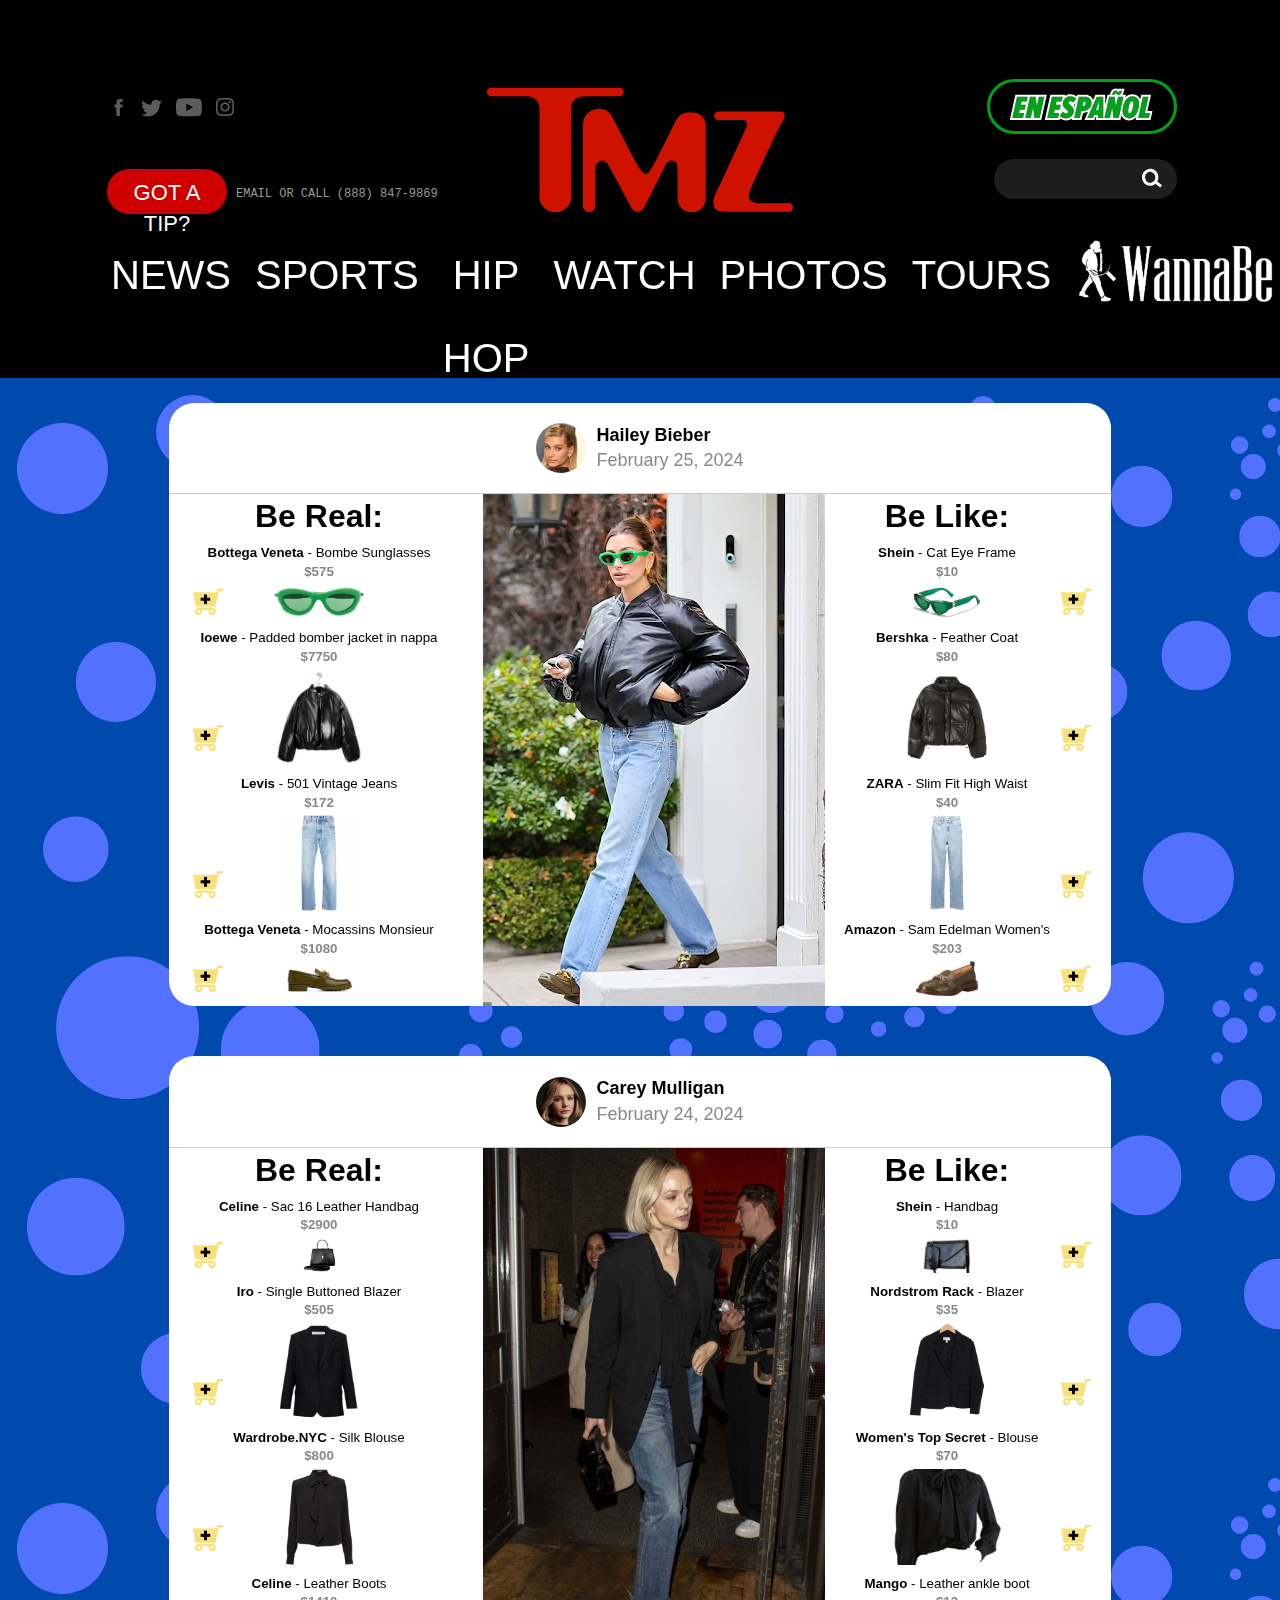
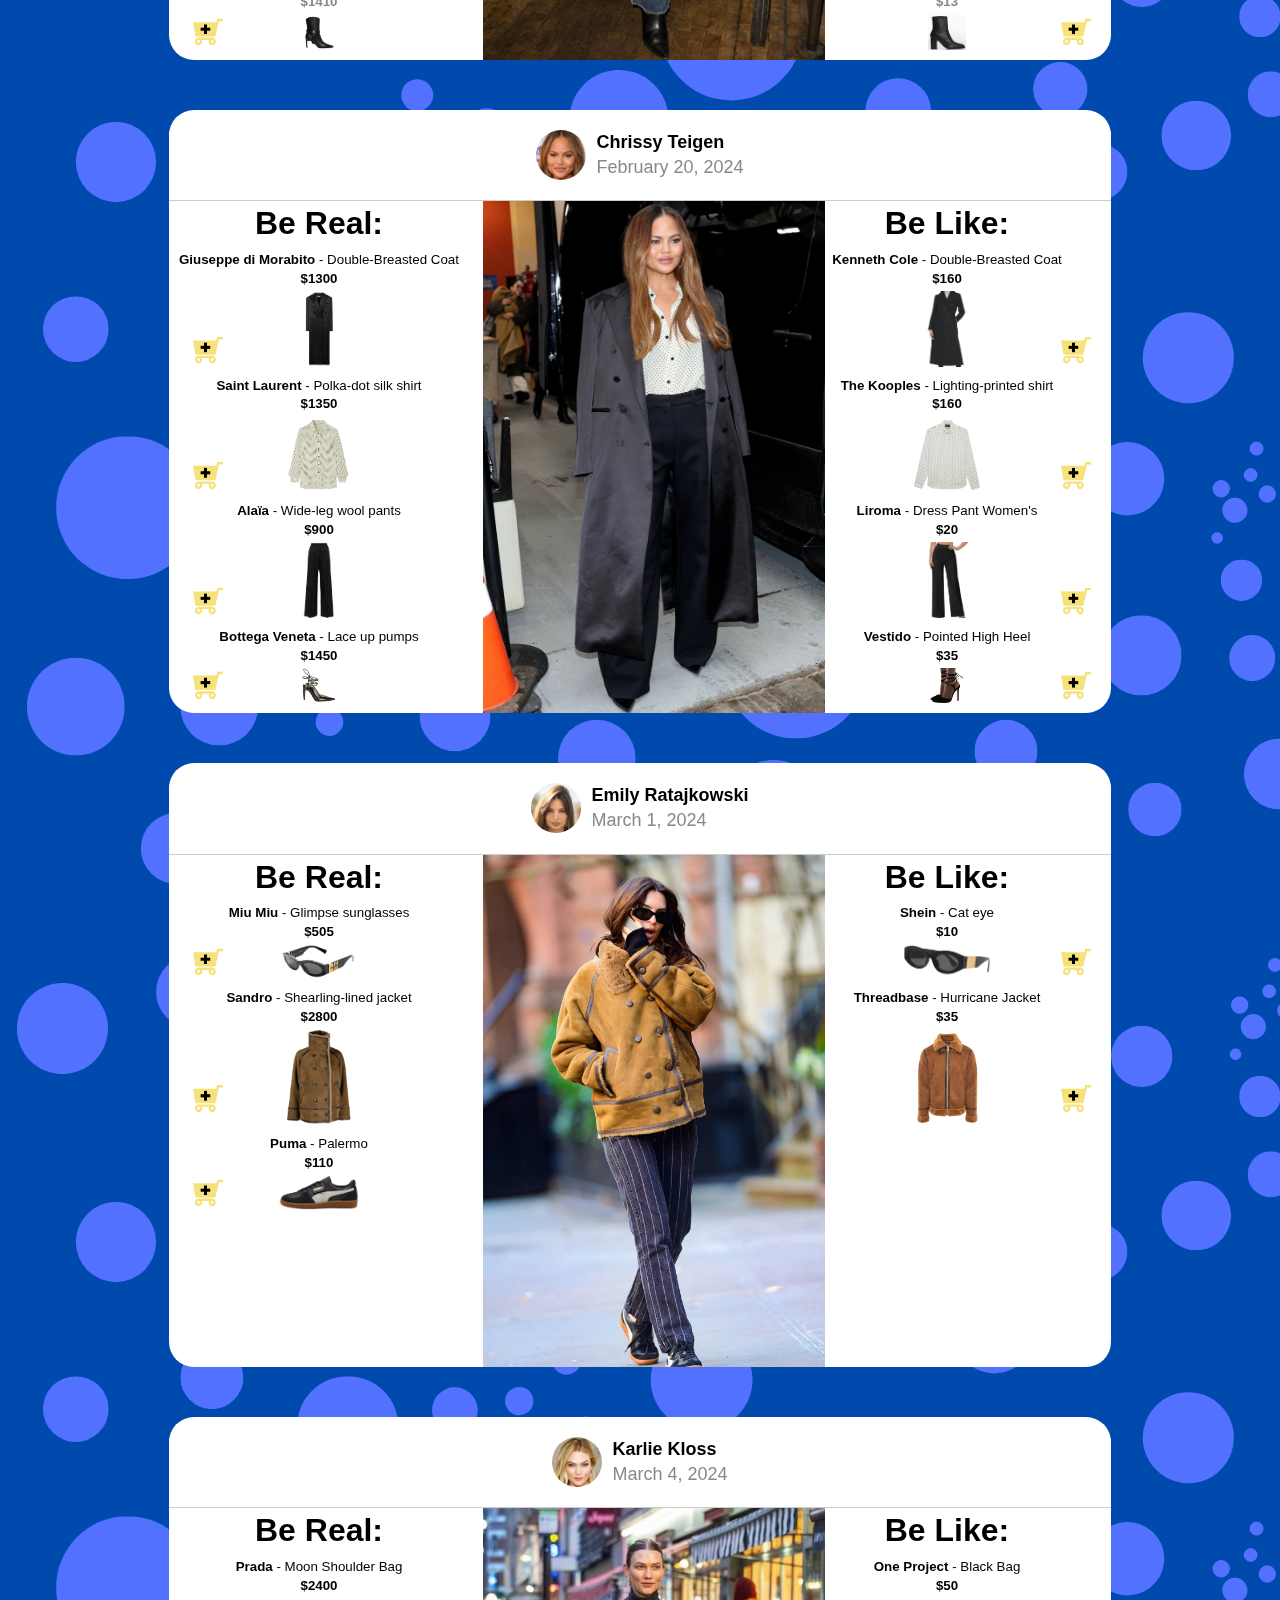
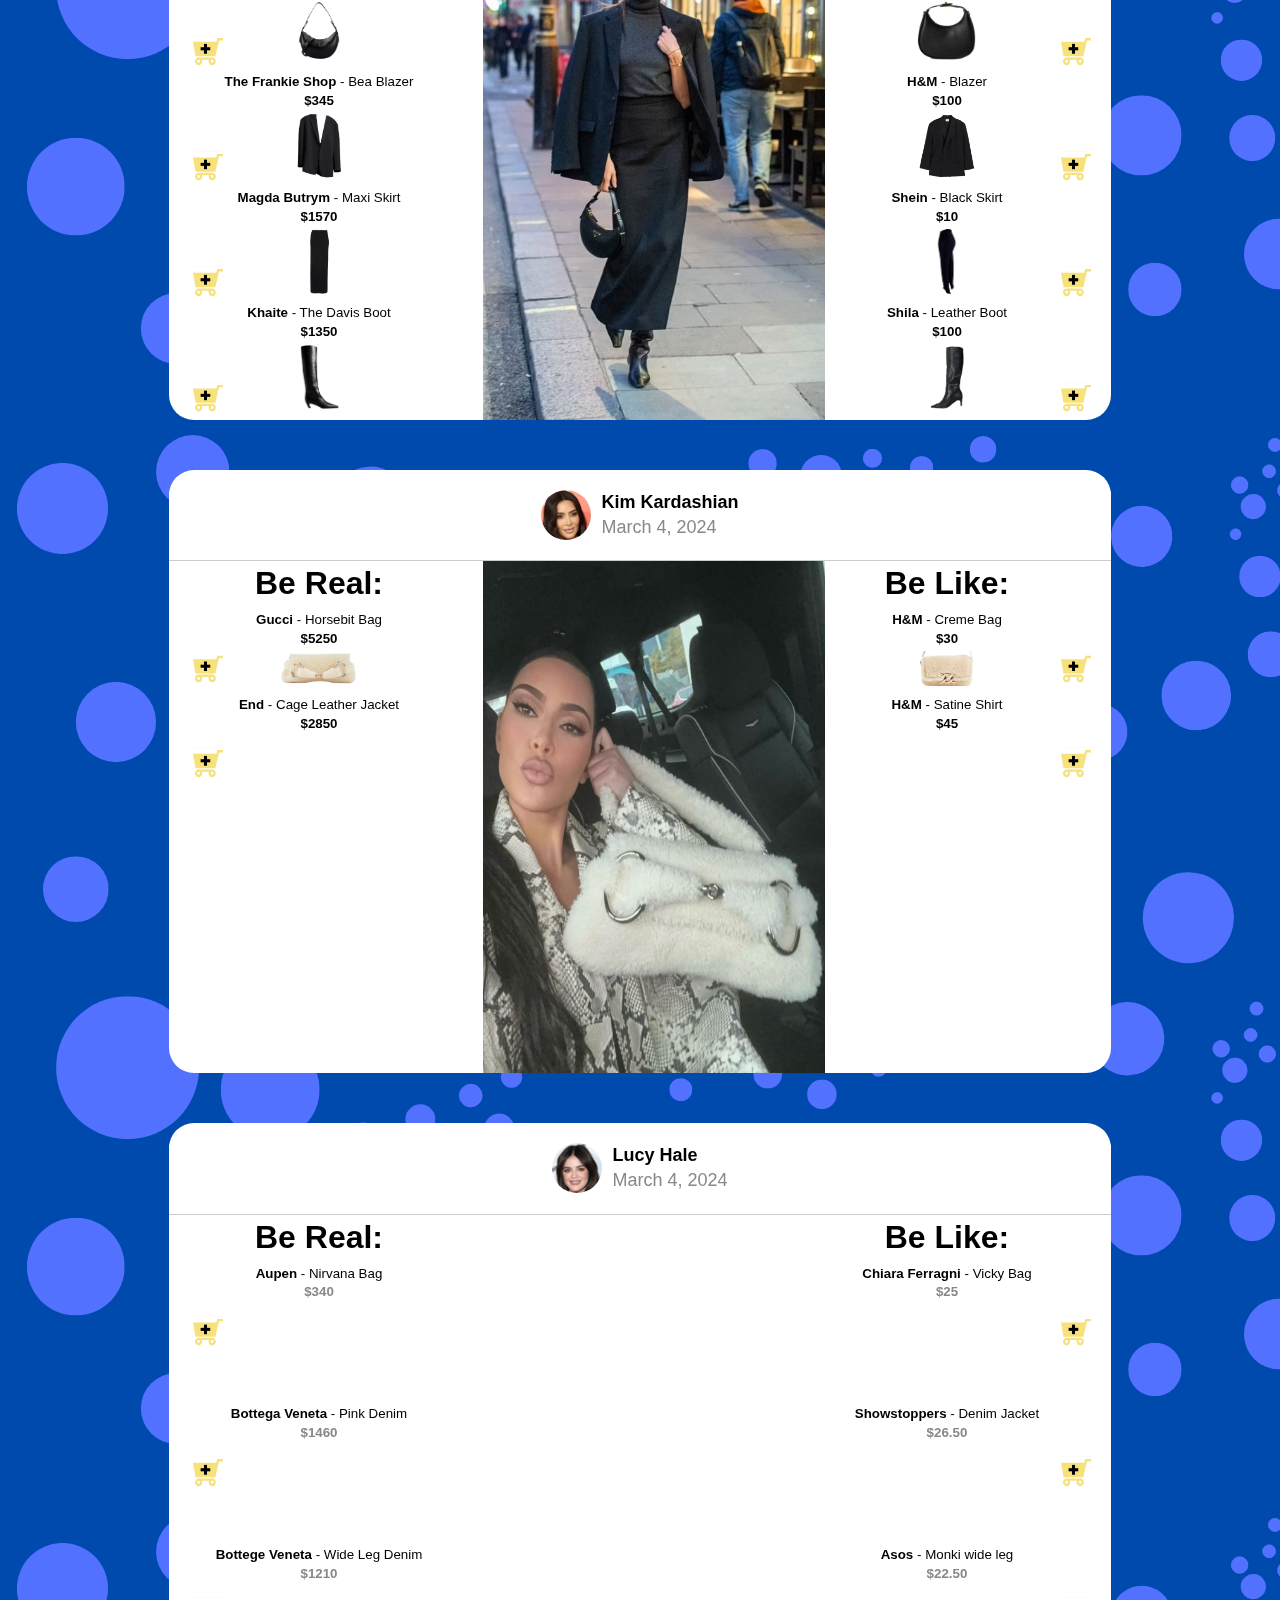
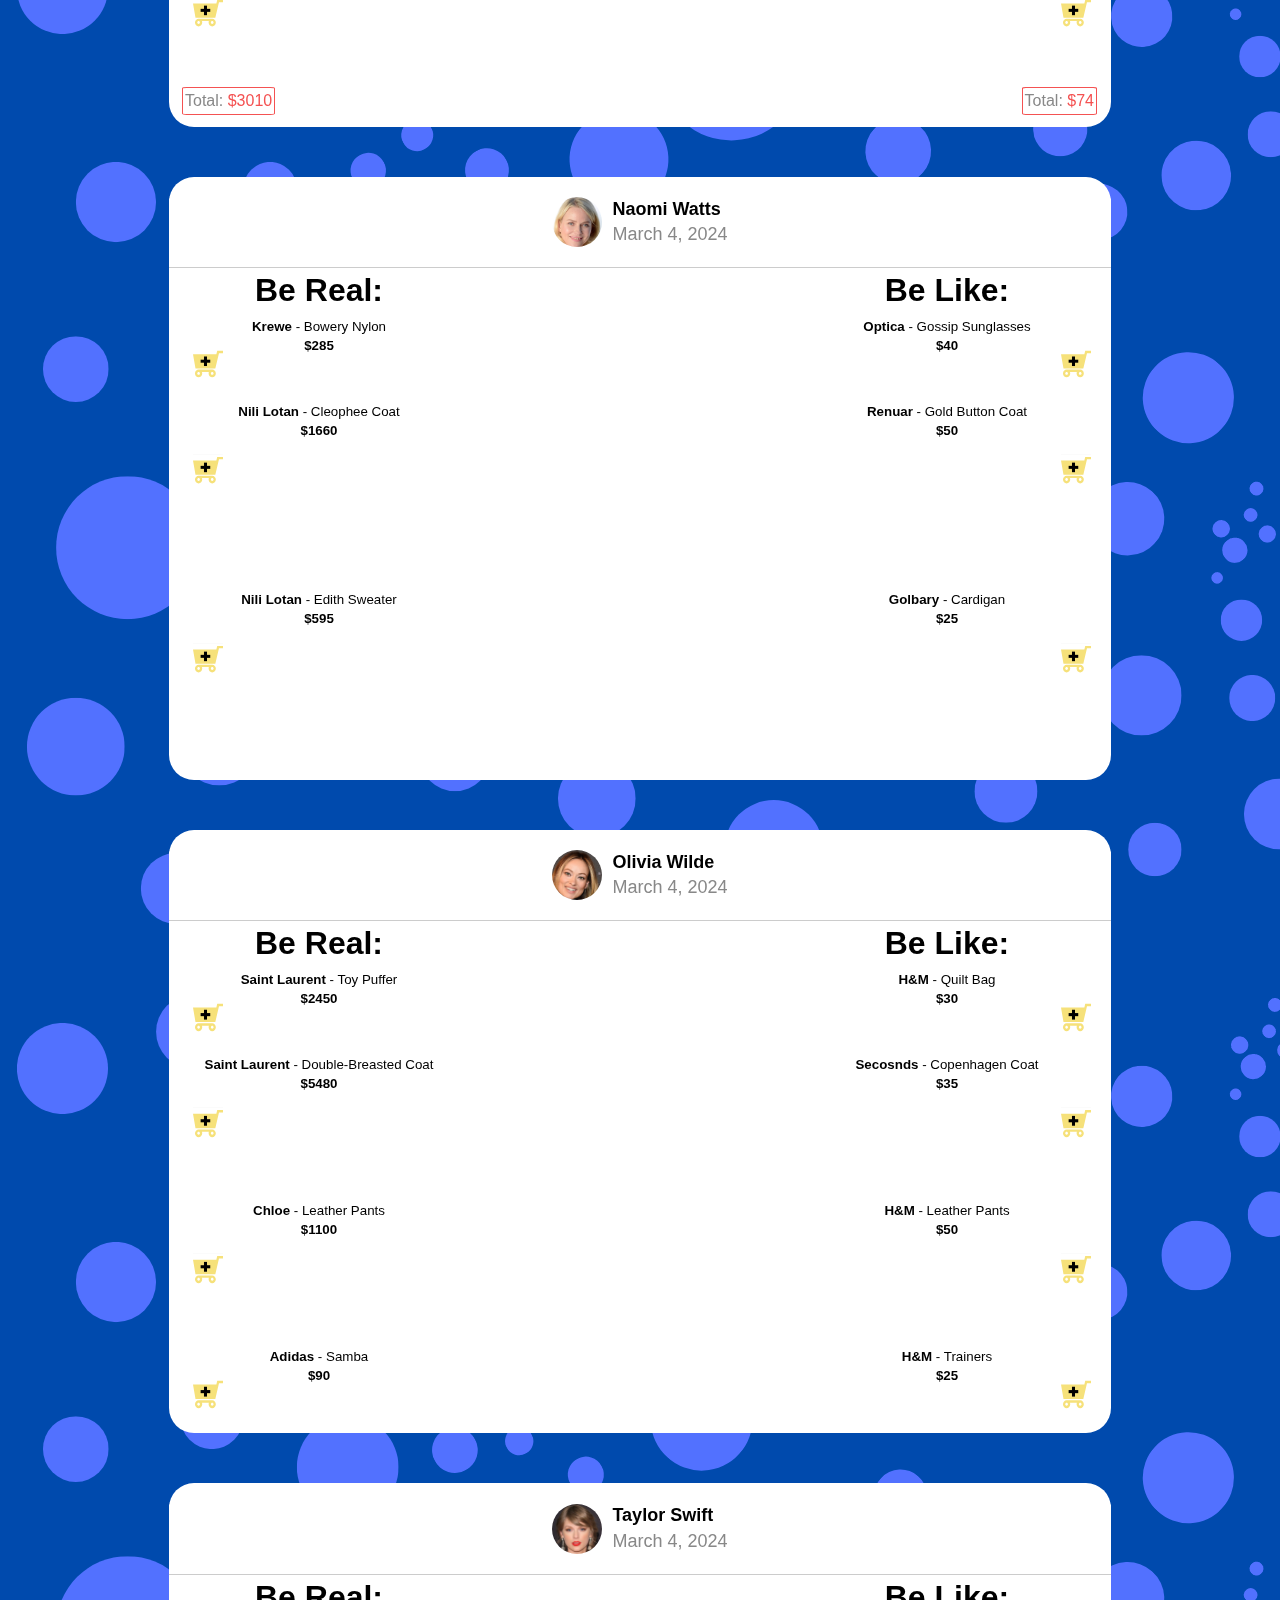
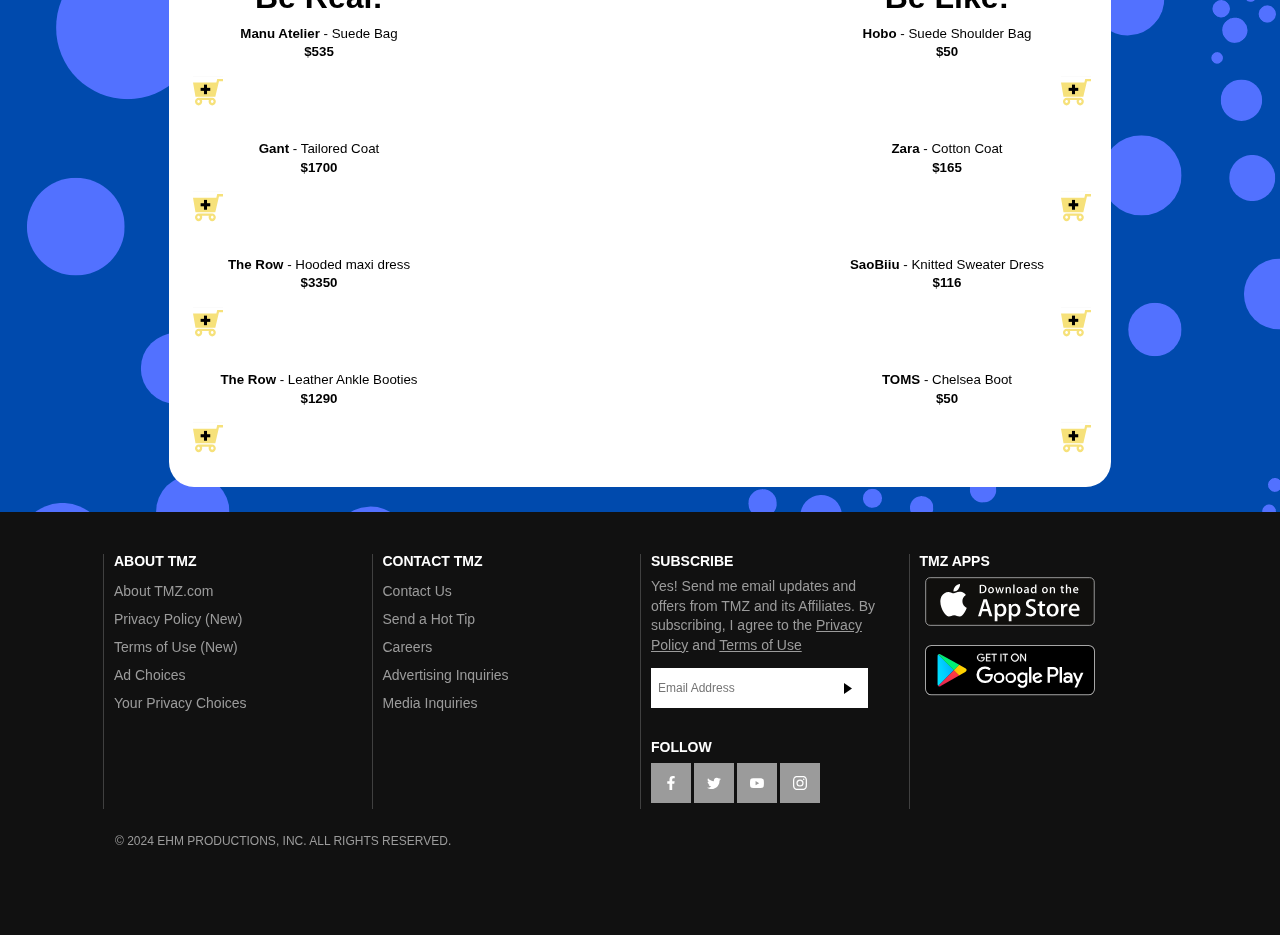
==== commit 2e9d237a: "style total price" ====
--- a/shop.html
+++ b/shop.html
@@ -1609,7 +1609,7 @@
                 <div class="item text"><b>Bottege Veneta</b> - Wide Leg Denim<br><b><div class="price">$1210</div></b></div>
                 <div class="item flexible"><img class="img-aspect-auto" src="./lucy-hale/be_real/pants-removebg-preview.png" loading="lazy" alt=""><img class="wannabe-cart-left" src="./cart.svg"></div>
 
-                <div class="item bottom"><div class="bottom-container-left">Total: <b>$3010</b></div></div>
+                <div class="item bottom"><div class="bottom-container-left"><div class="wannabe-total">Total: </div> $3010</div></div>
             
             </div>
             <div class="column">
@@ -1627,7 +1627,7 @@
                 <div class="item text"><b>Asos</b> - Monki wide leg<br><b><div class="price">$22.50</div></b></div>
                 <div class="item flexible"><img class="img-aspect-auto" src="./lucy-hale/be_like/pants-removebg-preview.png" loading="lazy" alt=""><img class="wannabe-cart-right" src="./cart.svg"></div>
             
-                <div class="item bottom"><div class="bottom-container-right">Total: <b>$74</b></div></div>
+                <div class="item bottom"><div class="bottom-container-right"><div class="wannabe-total">Total: </div> $74</div></div>
             </div>
         </div>
 
--- a/styles.css
+++ b/styles.css
@@ -30637,19 +30637,28 @@
     position: relative;
 }
 
+.bottom-container-right, .bottom-container-left{
+    position: absolute;
+    padding: 2px;
+    border: 1px solid #f45252;
+    border-radius: 5%;
+    color: #f45252;
+}
+
 .bottom-container-right{
-    position: absolute;
     right: 0;
-    padding: 2px;
-    border: 3px solid #888;
 }
 
 .bottom-container-left{
-    position: absolute;
     left: 0;
-    padding: 2px;
-    border: 3px solid #888;
     margin-left: 13px;
+}
+
+.wannabe-total {
+    display: inline-block;
+    font-family: "Roboto Condensed", sans-serif;
+    font-weight: 100;
+    color: #888;
 }
 
 .item.text {
--- a/shop.css
+++ b/shop.css
@@ -12,13 +12,6 @@
     margin: 25px;
 
     grid-template-columns: repeat(3, 1fr); /* for header */
-}
-
-h1 {
-    color: red;
-    background-color: white;
-    padding: 25px;
-    border-radius: 25px;
 }
 
 .card-header1 {
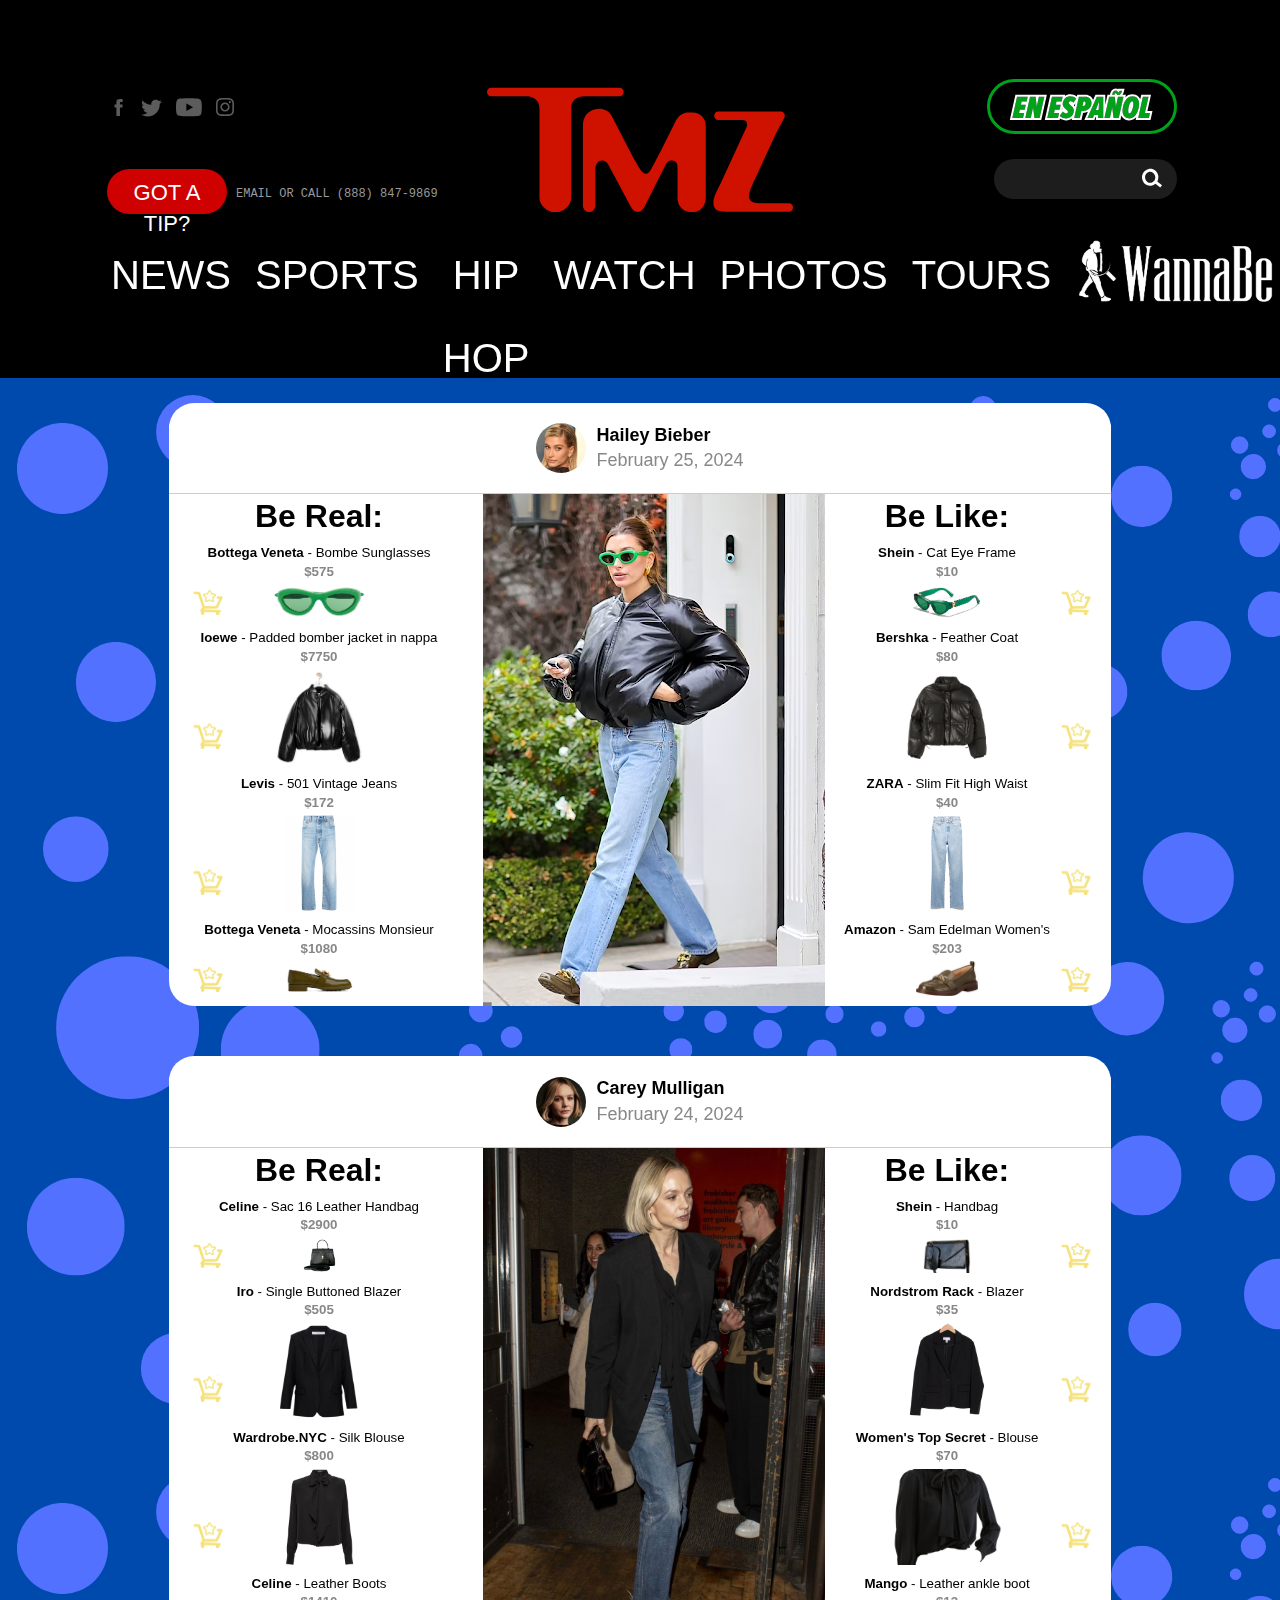
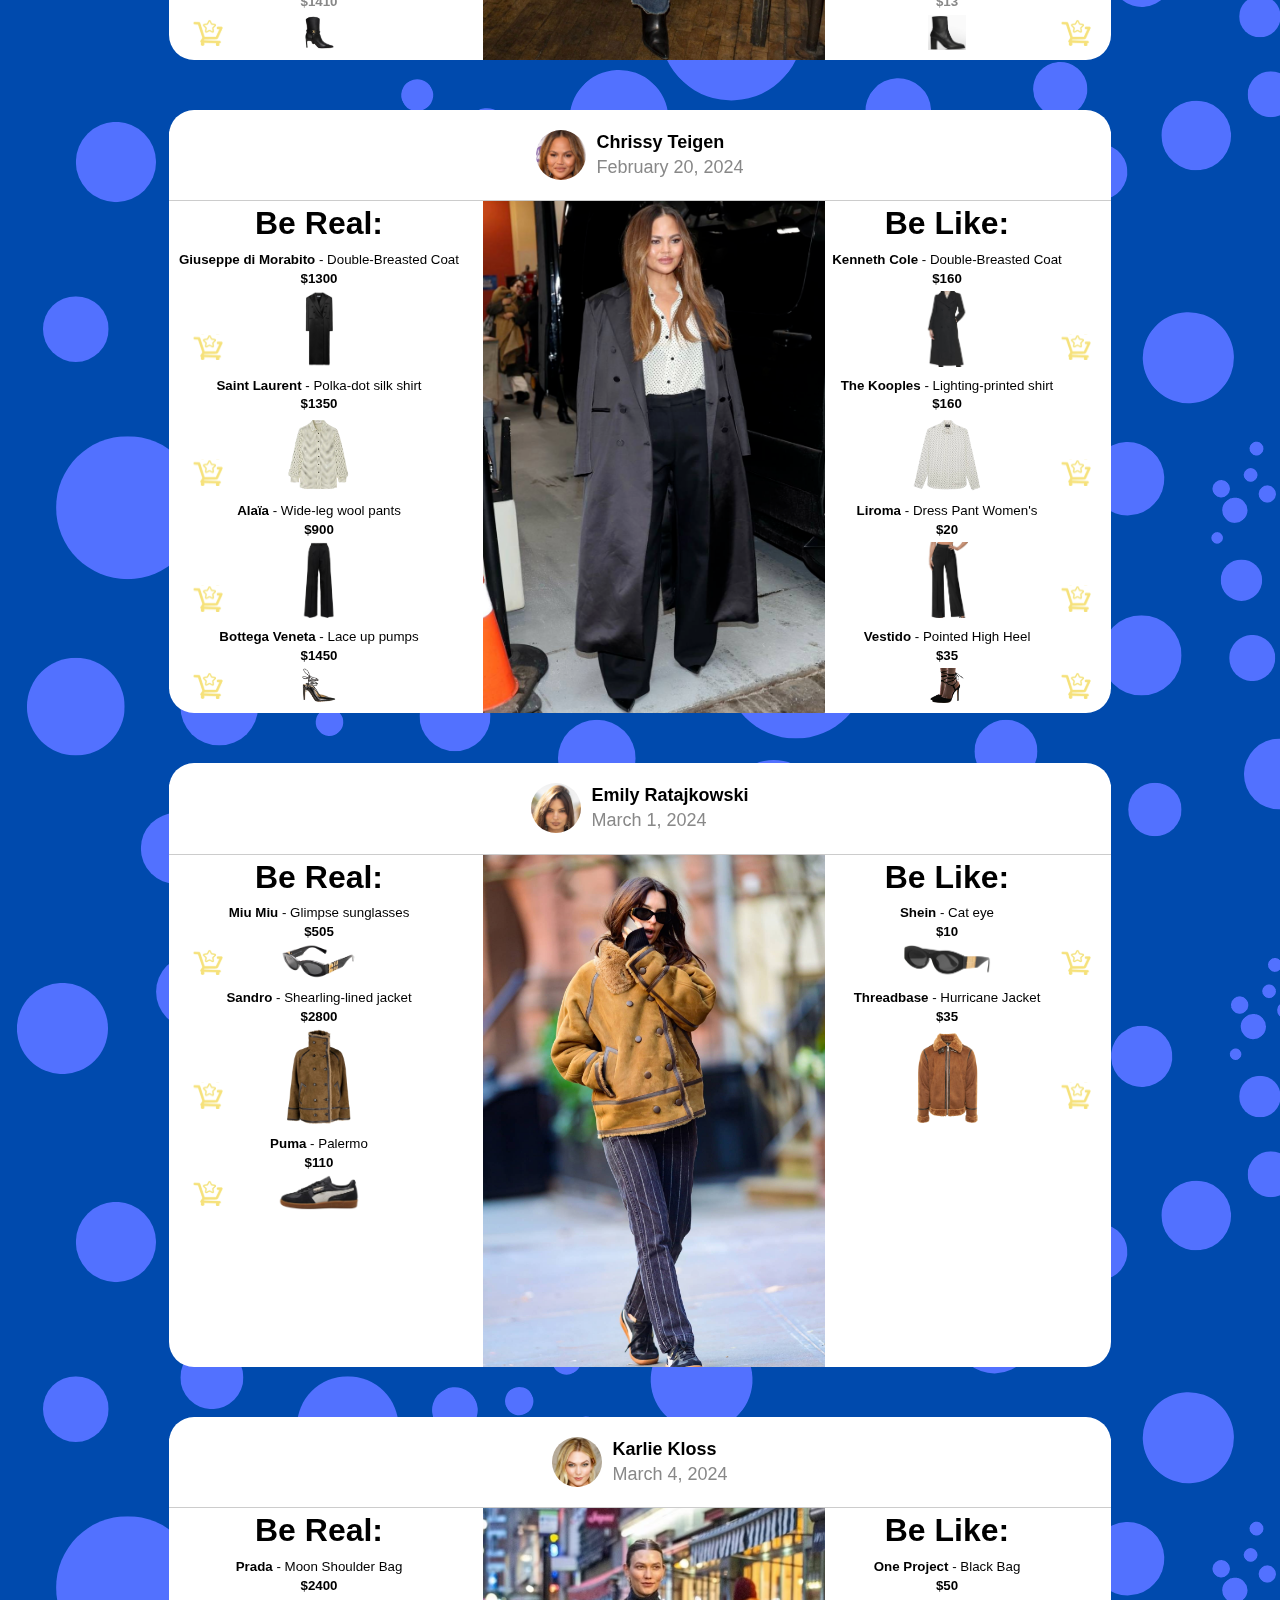
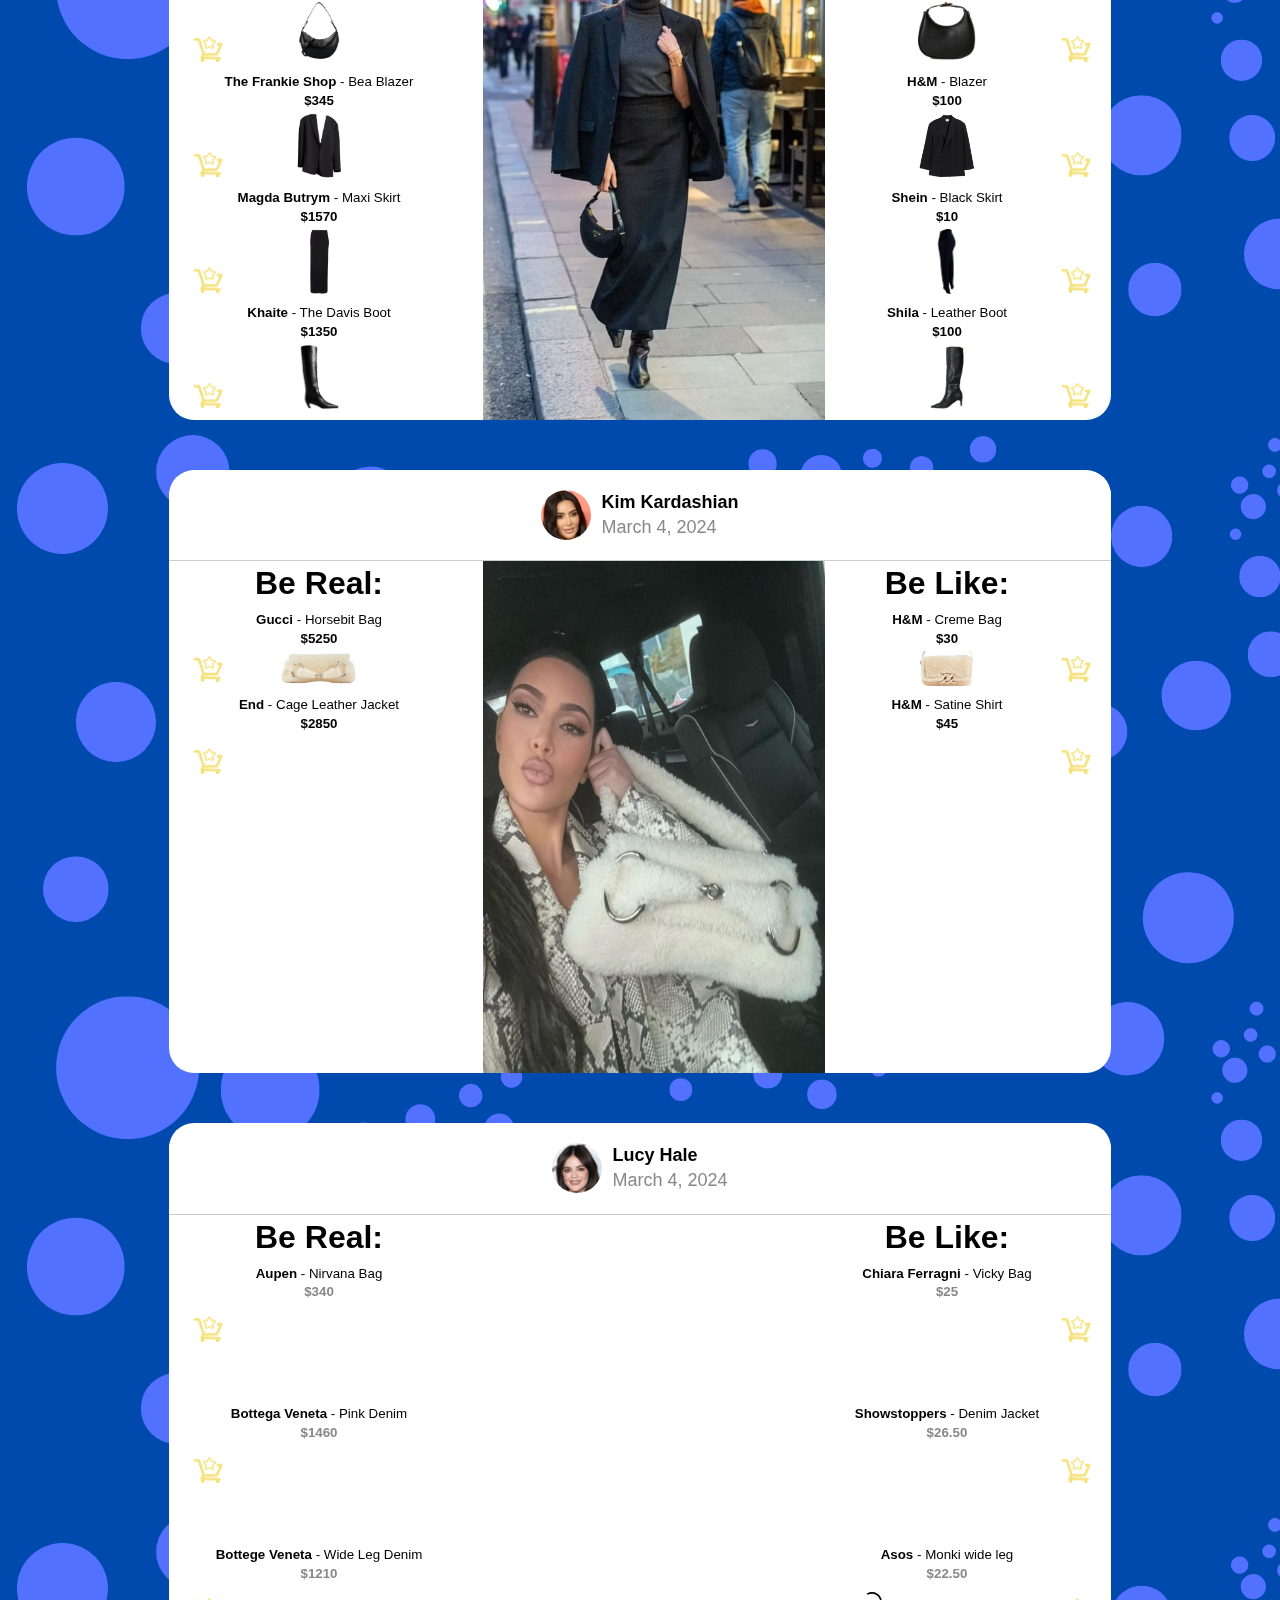
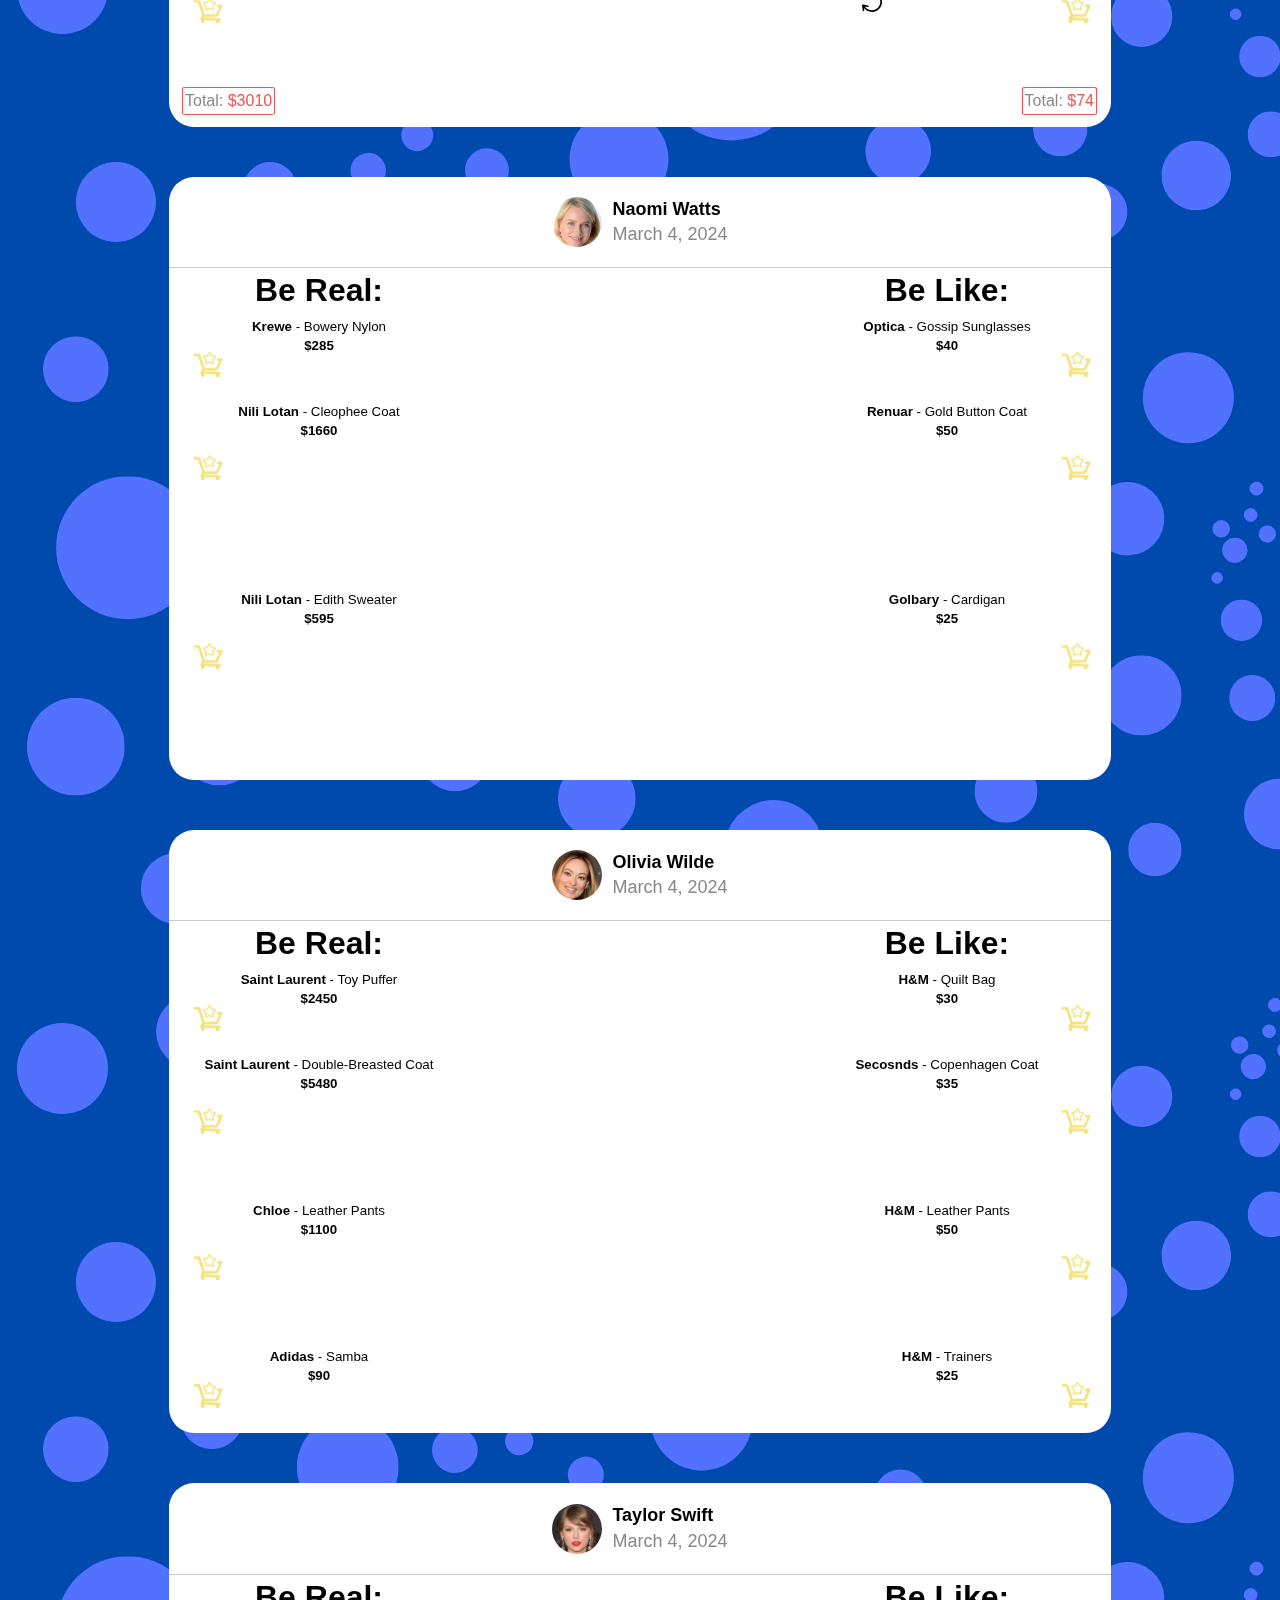
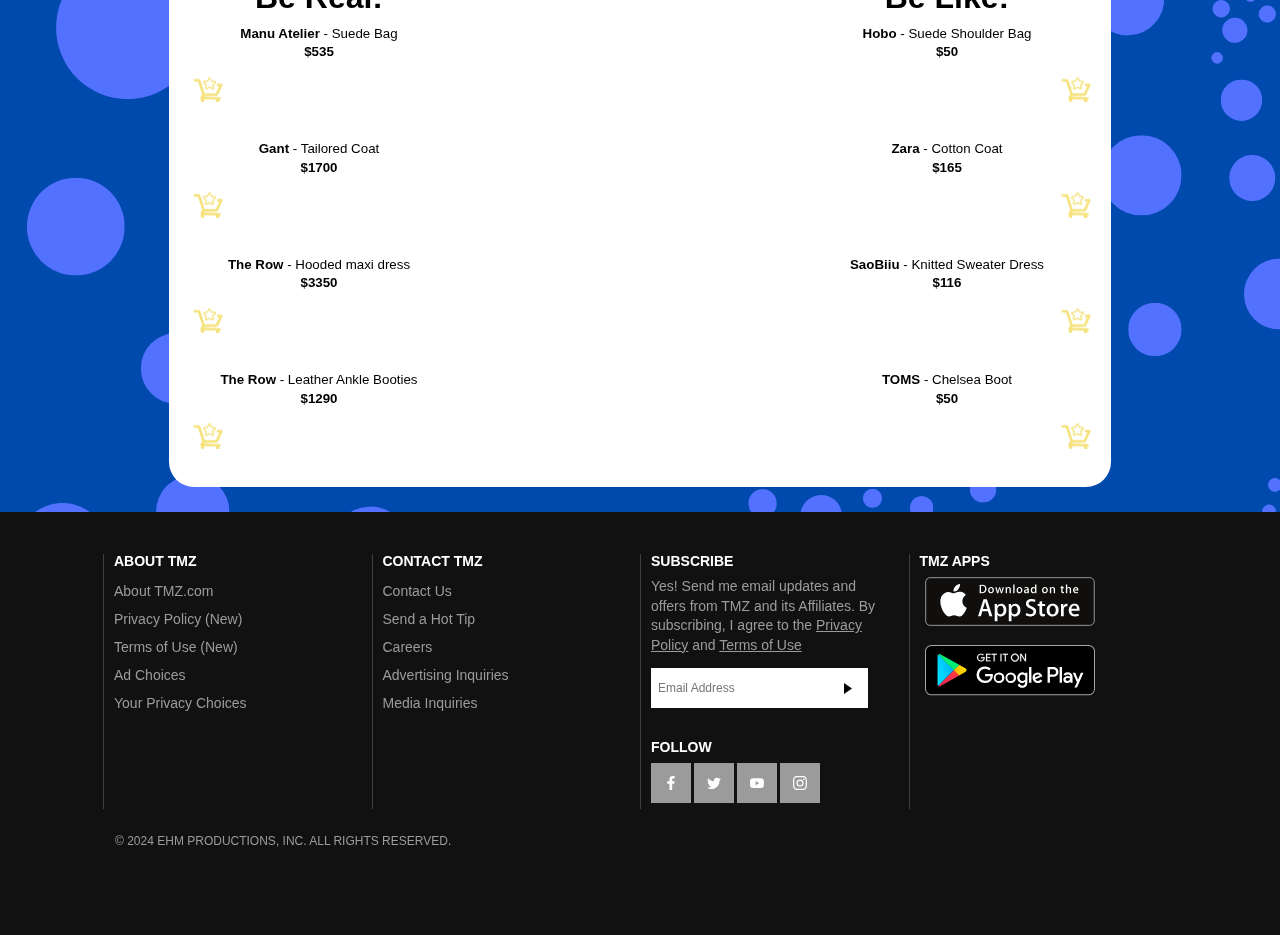
==== commit 32819c1c: "refresh + news" ====
--- a/shop.html
+++ b/shop.html
@@ -1330,7 +1330,7 @@
             <div class="card-header1">
                 <img class="celebrity-photo" src="./biebs-face.png" alt="Chrissy Teigen">
                 <div class="celebrity-info">
-                    <div class="celebrity-name">Hailey Bieber</div>
+                    <div class="celebrity-name"><a href="./index.html">Hailey Bieber</a></div>
                     <div class="date">February 25, 2024</div>
                 </div>
             </div>
@@ -1374,7 +1374,7 @@
             <div class="card-header1">
                 <img class="celebrity-photo" src="./carey-mulligan/face.png" alt="Chrissy Teigen">
                 <div class="celebrity-info">
-                    <div class="celebrity-name">Carey Mulligan</div>
+                    <div class="celebrity-name"><a href="./carey-mulligan.html">Carey Mulligan</a></div>
                     <div class="date">February 24, 2024</div>
                 </div>
             </div>
@@ -1418,7 +1418,7 @@
             <div class="card-header1">
                 <img class="celebrity-photo" src="./chrissy-teigen/face.png" alt="Chrissy Teigen">
                 <div class="celebrity-info">
-                    <div class="celebrity-name">Chrissy Teigen</div>
+                    <div class="celebrity-name"><a href="./chrissy-teigen.html">Chrissy Teigen</a></div>
                     <div class="date">February 20, 2024</div>
                 </div>
             </div>
@@ -1624,12 +1624,43 @@
                 <div class="item text"><b>Showstoppers</b> - Denim Jacket<br><b><div class="price">$26.50</div></b></div>
                 <div class="item flexible"><img class="img-aspect-auto" src="./lucy-hale/be_like/shirt-removebg-preview.png" loading="lazy" alt=""><img class="wannabe-cart-right" src="./cart.svg"></div>
             
-                <div class="item text"><b>Asos</b> - Monki wide leg<br><b><div class="price">$22.50</div></b></div>
-                <div class="item flexible"><img class="img-aspect-auto" src="./lucy-hale/be_like/pants-removebg-preview.png" loading="lazy" alt=""><img class="wannabe-cart-right" src="./cart.svg"></div>
+                <div class="lucy-hale-bl-pant state1">
+                    <div class="item text"><b>Asos</b> - Monki wide leg<br><b><div class="price">$22.50</div></b></div>
+                    <div class="item flexible"><img class="img-aspect-auto" src="./lucy-hale/be_like/pants-removebg-preview.png" loading="lazy" alt="">
+                        <img class="wannabe-cart-right" src="./cart.svg">
+                        <img class="wannabe-refresh-right" src="./refresh.svg" onclick="cycleStates(this)">
+                    </div>
+                </div>
             
                 <div class="item bottom"><div class="bottom-container-right"><div class="wannabe-total">Total: </div> $74</div></div>
             </div>
         </div>
+        <script>
+            function cycleStates(element) {
+                // Get elements inside the clicked container
+                const textElement = element.parentNode.parentNode.querySelector('.item.text');
+                const imgElement = element.parentNode.parentNode.querySelector('.img-aspect-auto');
+
+                // Change text and image source based on the current state
+                if (element.classList.contains('state1')) {
+                    textElement.innerHTML = '<b>Zara</b> - High Waisted Jeans<br><b><div class="price">$35.99</div></b>';
+                    imgElement.src = './zara-jeans.png';
+                    element.classList.remove('state1');
+                    element.classList.add('state2');
+                } else if (element.classList.contains('state2')) {
+                    textElement.innerHTML = '<b>H&M</b> - Wide Jeans<br><b><div class="price">$29.99</div></b>';
+                    imgElement.src = './hm-jeans.png';
+                    element.classList.remove('state2');
+                    element.classList.add('state3');
+                } else {
+                    textElement.innerHTML = '<b>Asos</b> - Monki wide leg<br><b><div class="price">$22.50</div></b>';
+                    imgElement.src = './lucy-hale/be_like/pants-removebg-preview.png';
+                    element.classList.remove('state3');
+                    element.classList.add('state1');
+                }
+            }
+
+        </script>
 
         <div class="grid-container">
             <div class="card-header1">
--- a/styles.css
+++ b/styles.css
@@ -30569,7 +30569,7 @@
     margin: 0 auto
 }
 
-button#wannabe {
+button.wannabe {
     position: absolute;
     right: 4rem;
     bottom: -1.5rem;
@@ -30728,4 +30728,90 @@
 
 #shop-banner:hover, #logo-banner:hover {
     filter: brightness(50%) sepia(100) saturate(100) hue-rotate(37deg);
+}
+
+.grid-container {
+    background-color: white;
+    border-radius: 25px;
+
+    grid-template-columns: repeat(3, 1fr); /* for header */
+}
+
+.card-header1 {
+    grid-column: 1 / -1; /* Span across all columns */
+    display: flex;
+    align-items: center;
+    justify-content: center;
+    border-bottom: 1px solid #ccc; /* Add a thin border */
+    padding: 20px;
+    min-height: auto;
+    background-color: white;
+    border-top-right-radius: 25%;
+    border-top-left-radius: 25%;
+}
+
+.celebrity-photo {
+    width: 50px;
+    height: 50px;
+    border-radius: 50%; /* Make the photo round */
+    margin-right: 10px;
+}
+
+.celebrity-info {
+    font-size: 18px;
+}
+
+.celebrity-name {
+    font-weight: bold;
+}
+
+.date {
+    color: #888;
+}
+
+.item .wannabe-cart-right {
+    width: 30px;
+    height: auto;
+    position: absolute;
+    right: 0;
+    margin-right: 2%;
+}
+
+.item .wannabe-cart-left {
+    width: 30px;
+    height: auto;
+    position: absolute;
+    left: 0;
+    margin-left: 8%;
+}
+
+.item.flexible .wannabe-cart-left, .item.flexible .wannabe-cart-right{
+    transform: translateY(50%);
+}
+
+.price {
+    color:#888;
+}
+
+.lucy-hale-bl-pant {
+    display: contents;
+}
+
+.item .wannabe-refresh-right {
+    width: 30px;
+    height: auto;
+    position: absolute;
+    left: 0;
+    margin-left: 20%;
+    margin-top: 10px;
+    padding: 5px;
+    border-radius: 5px;
+}
+
+.item .wannabe-refresh-right:hover {
+    background-color: lightblue;
+}
+
+.item .wannabe-refresh-right:active {
+    background-color: lightcoral;
 }--- a/shop.css
+++ b/shop.css
@@ -68,4 +68,8 @@
 
 .price {
     color:#888;
+}
+
+.lucy-hale-bl-pant {
+    display: contents;
 }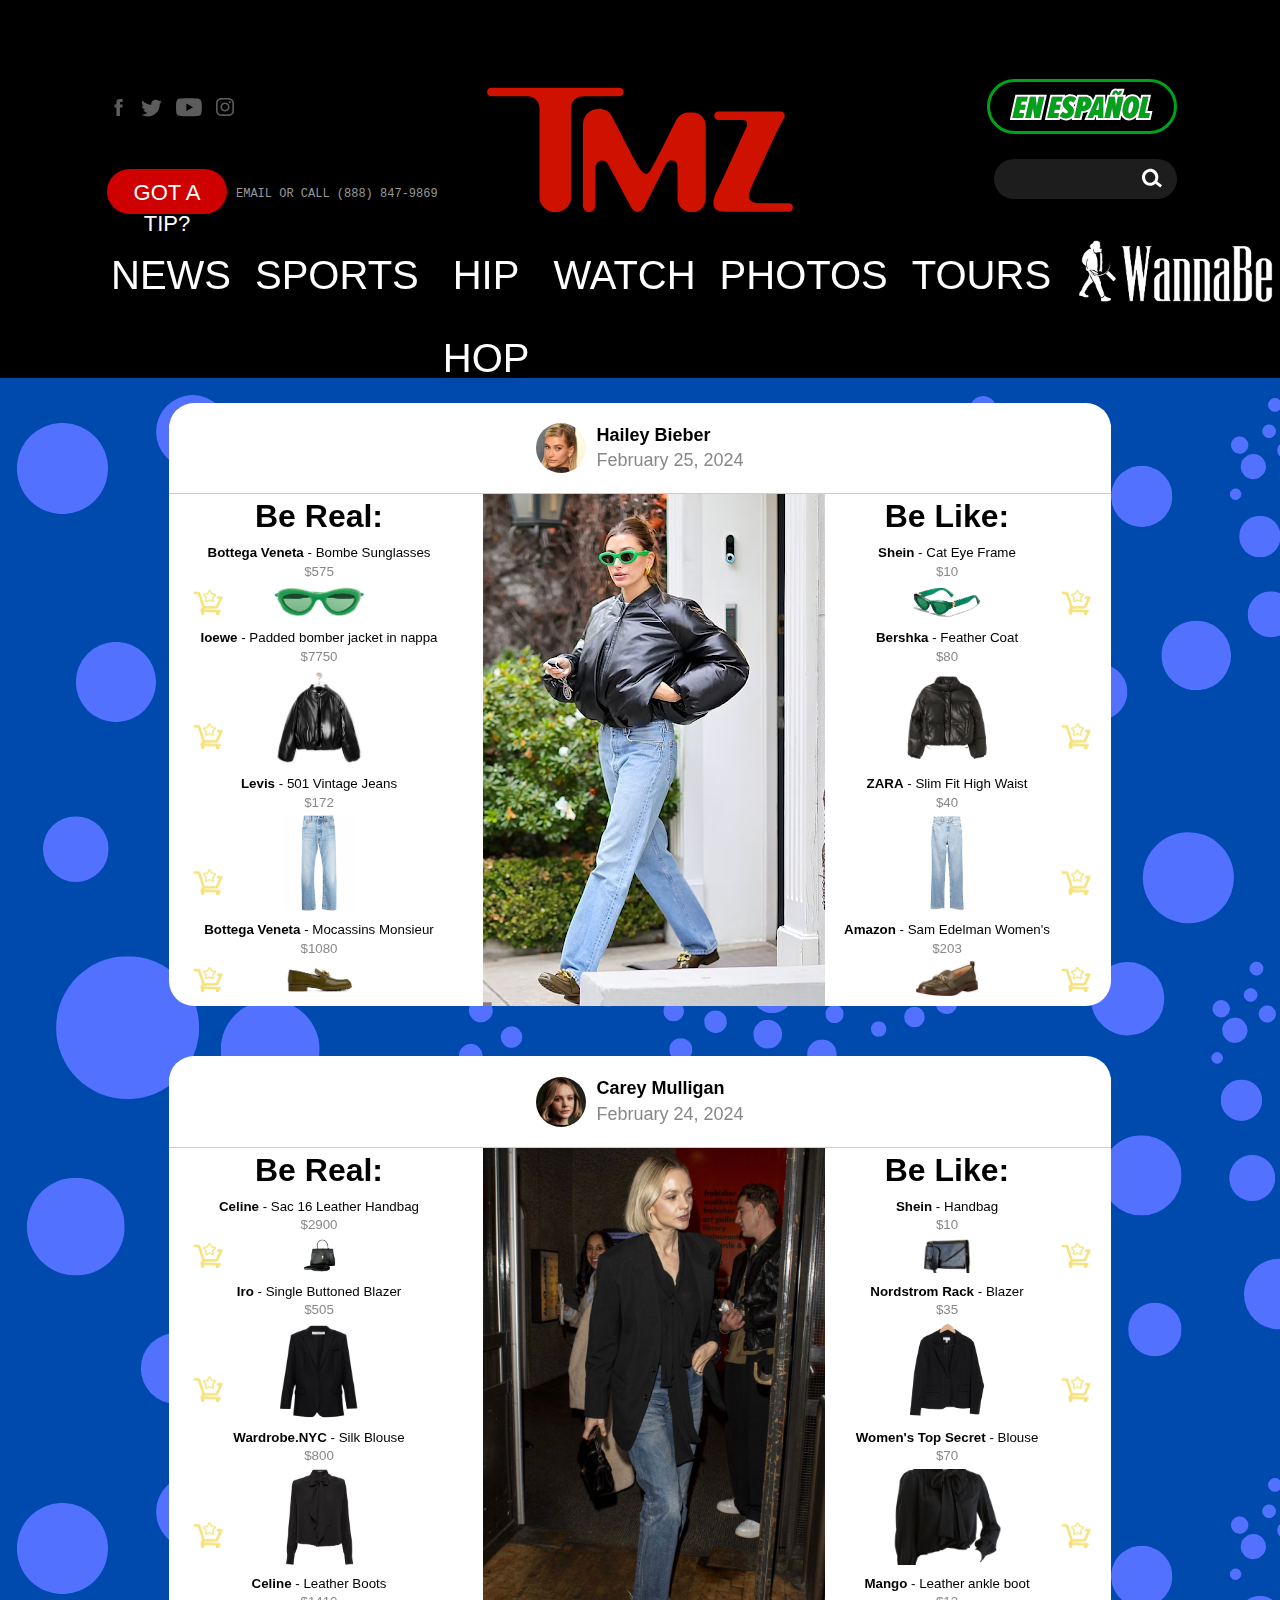
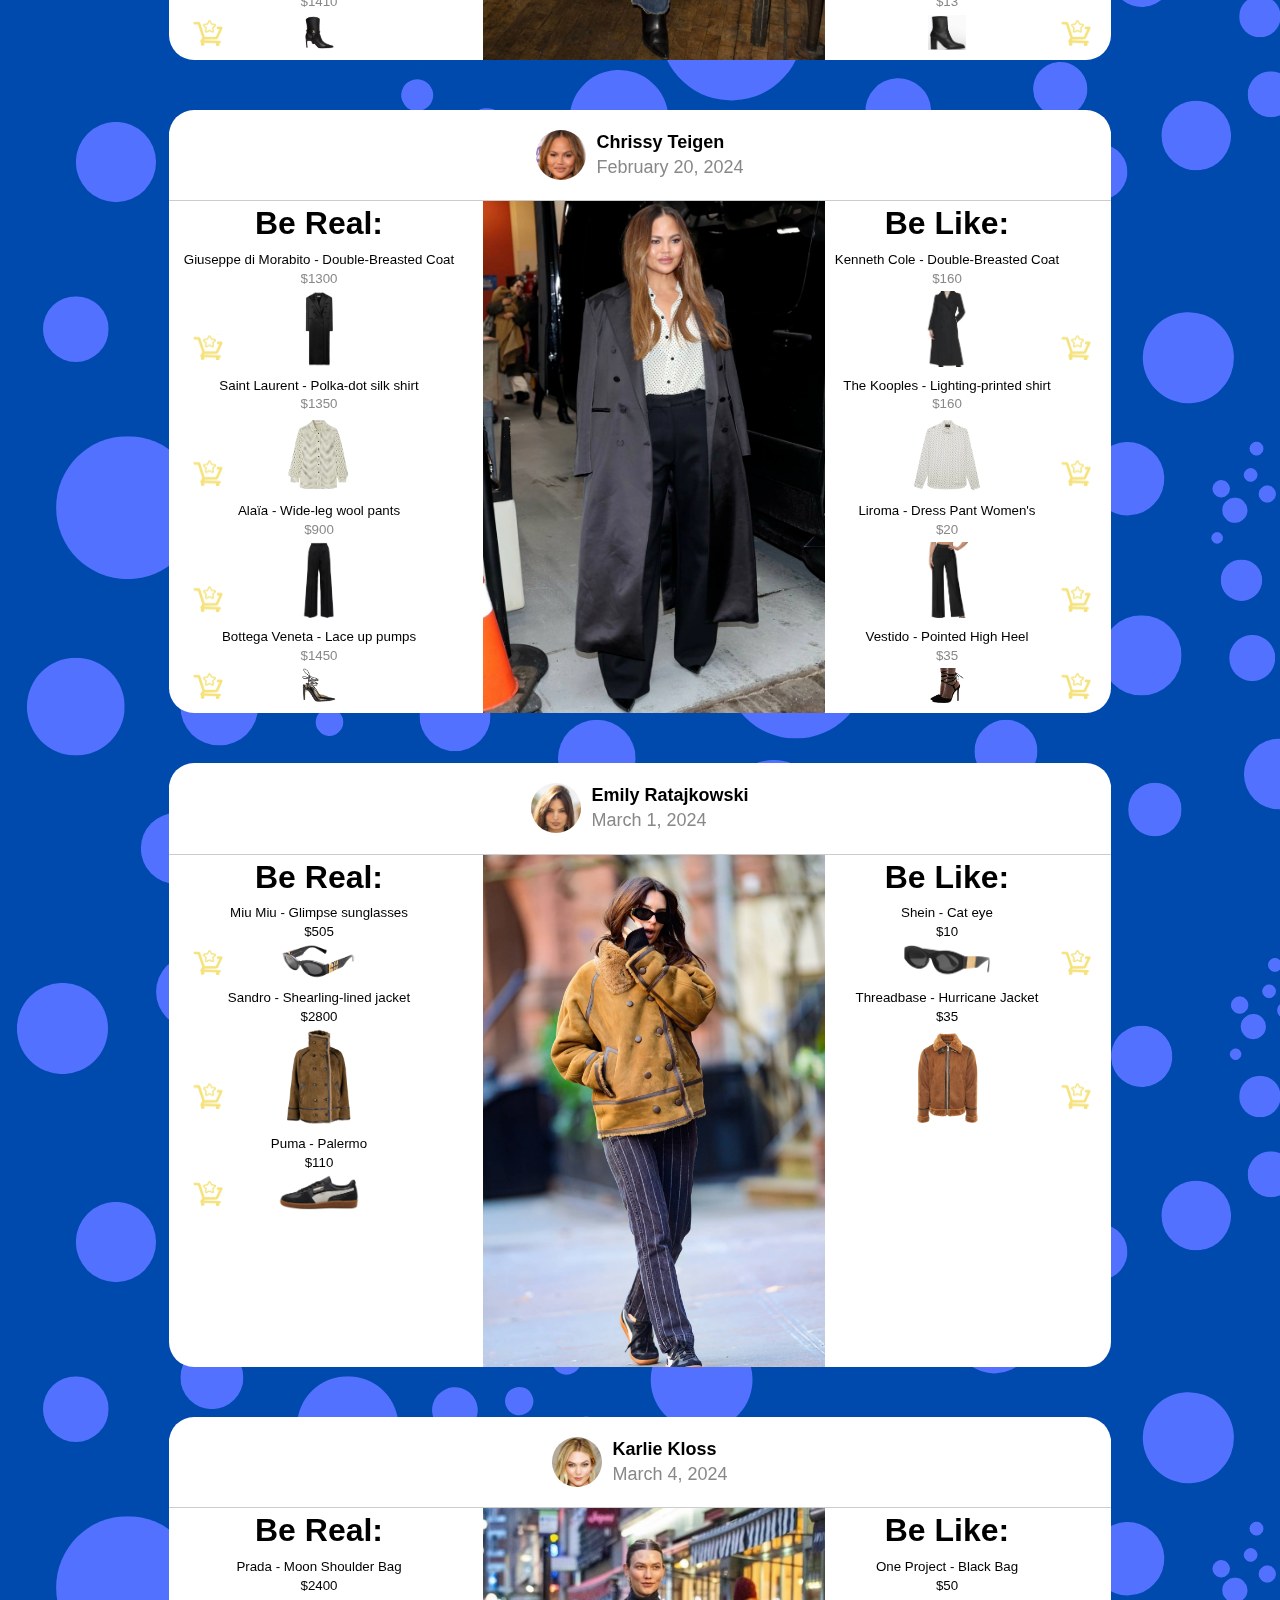
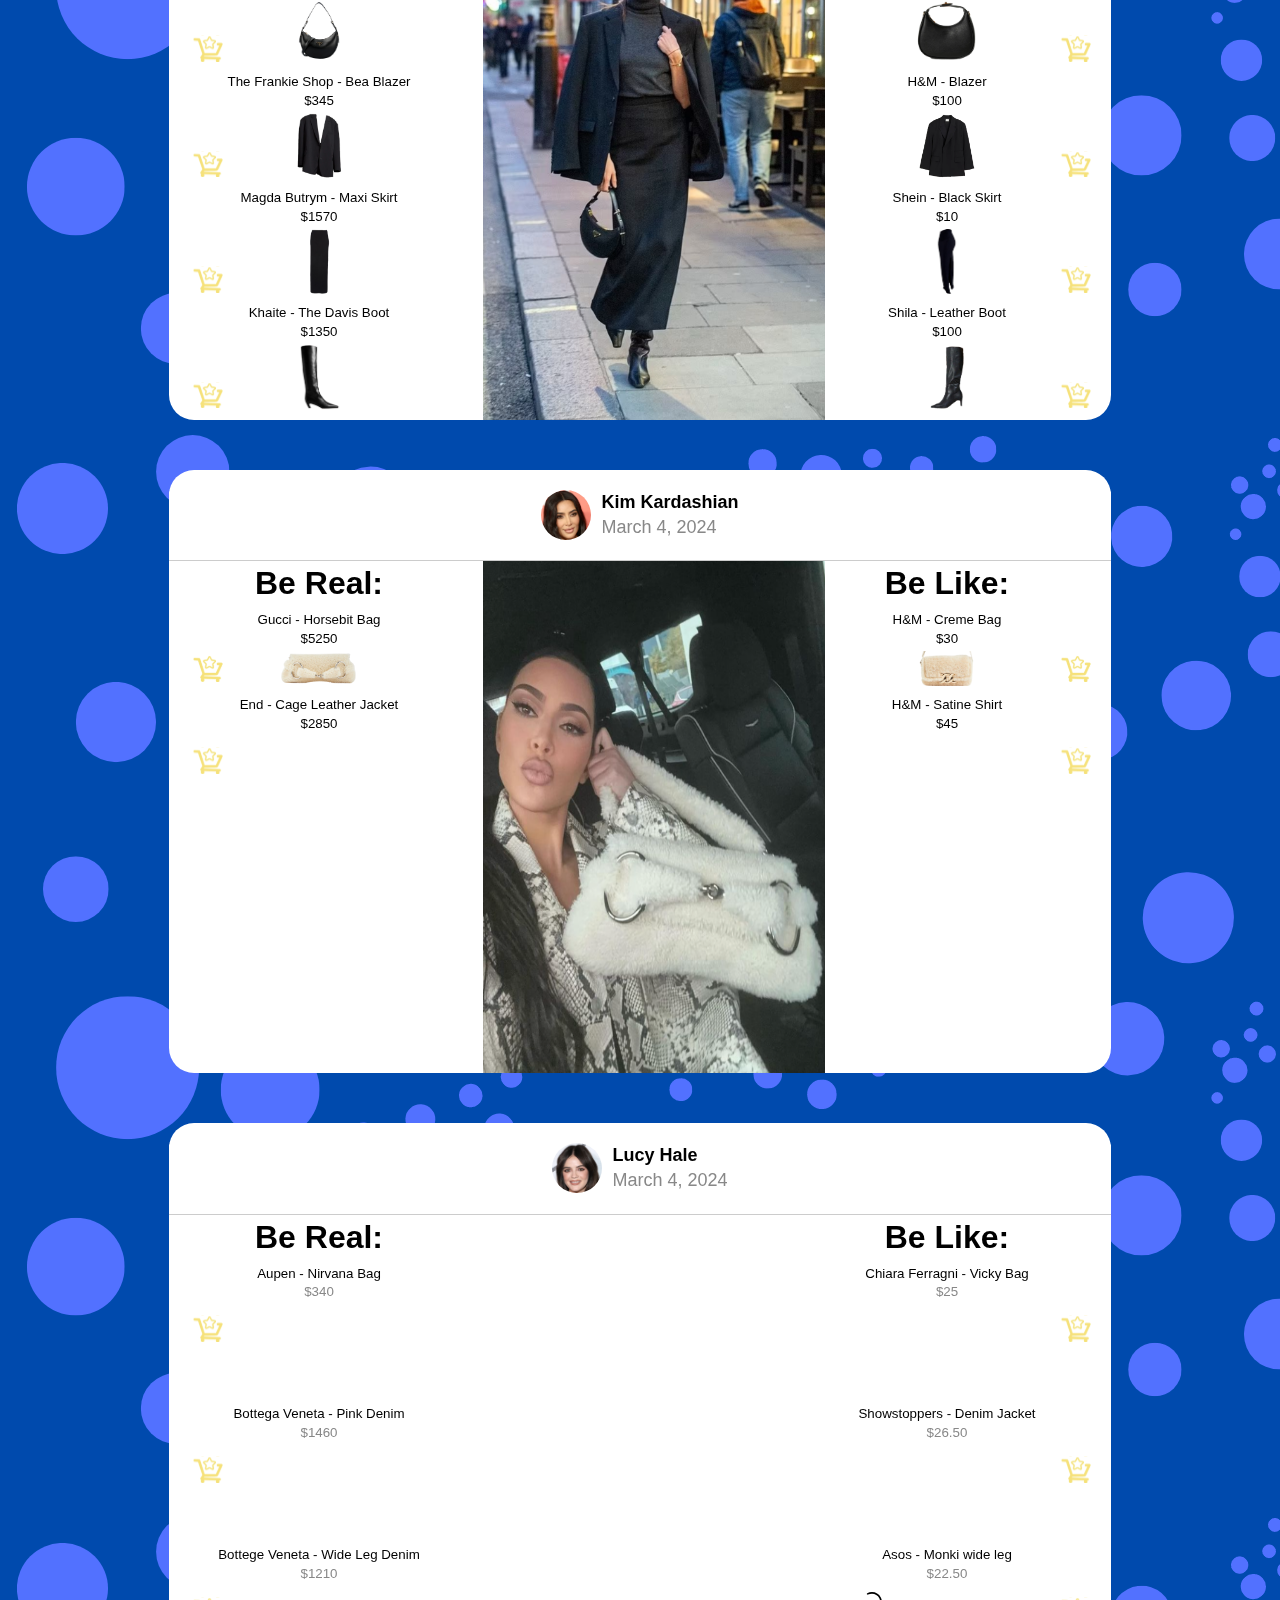
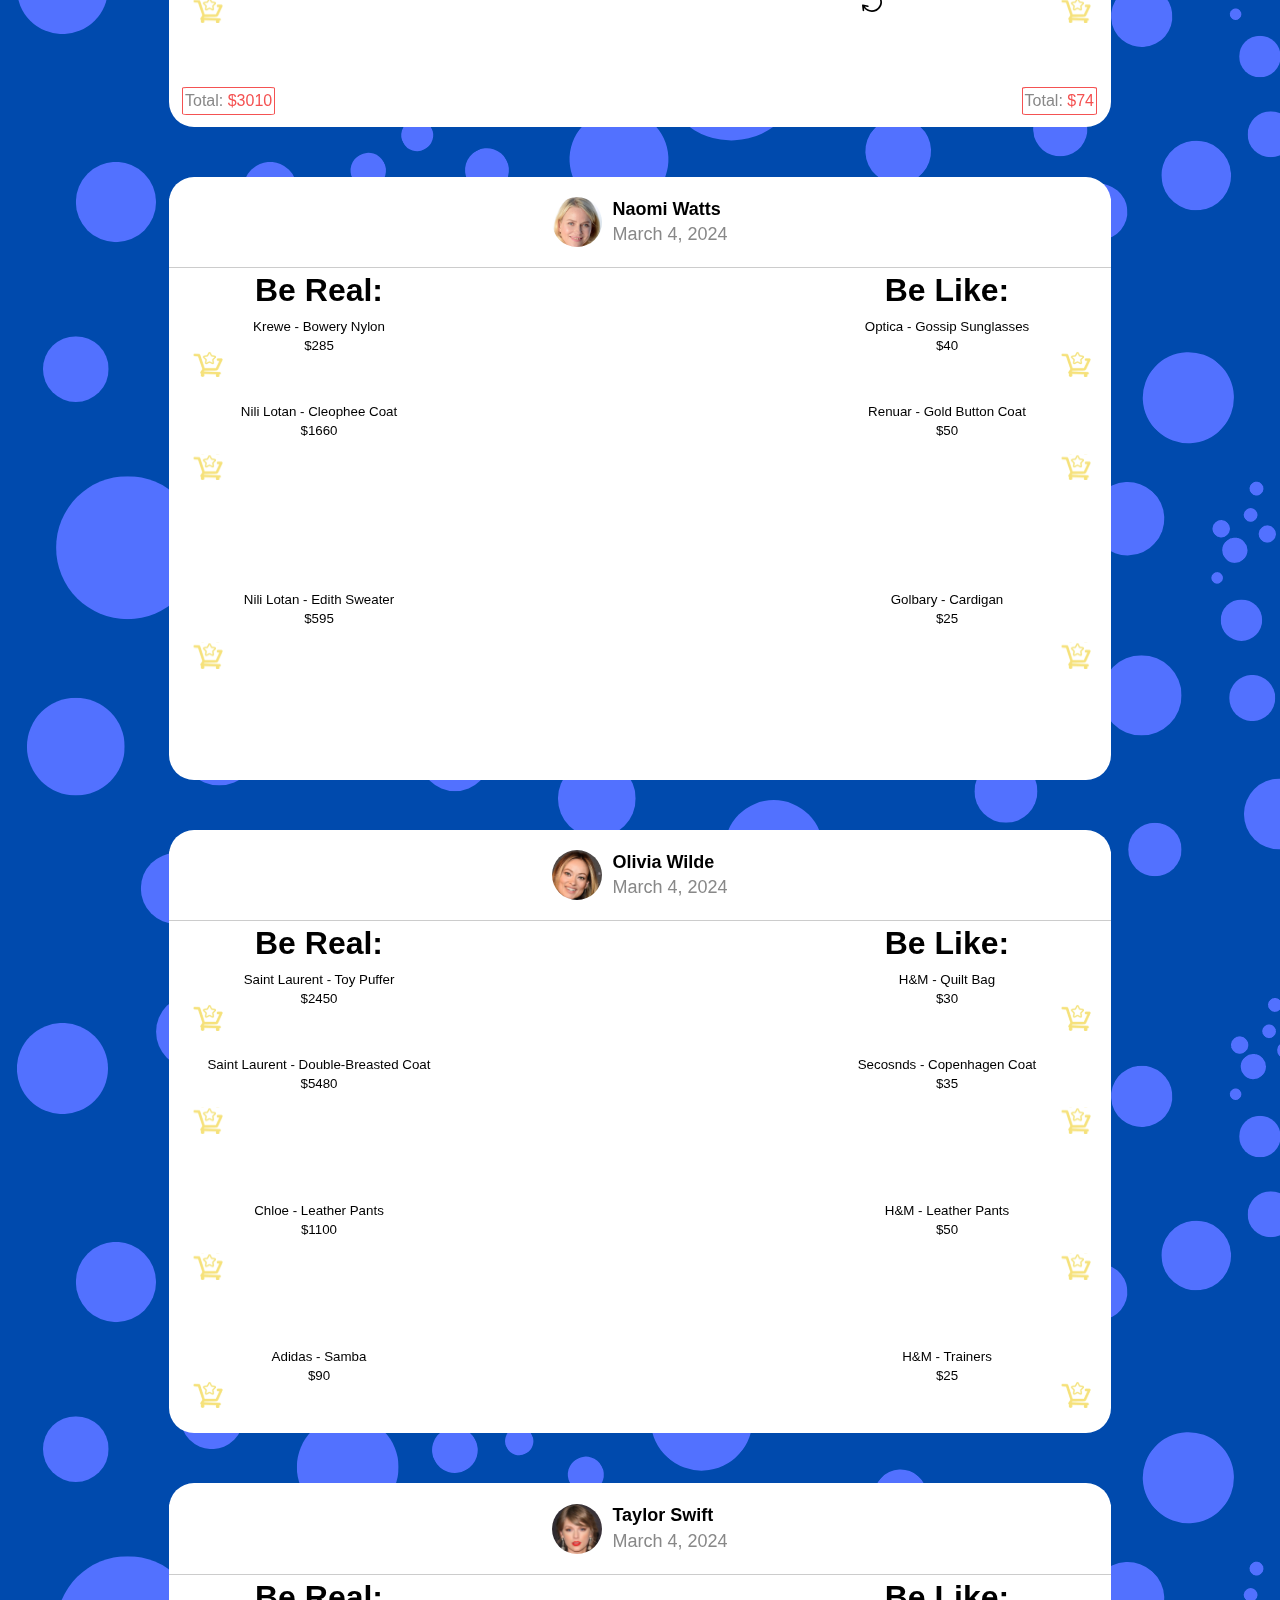
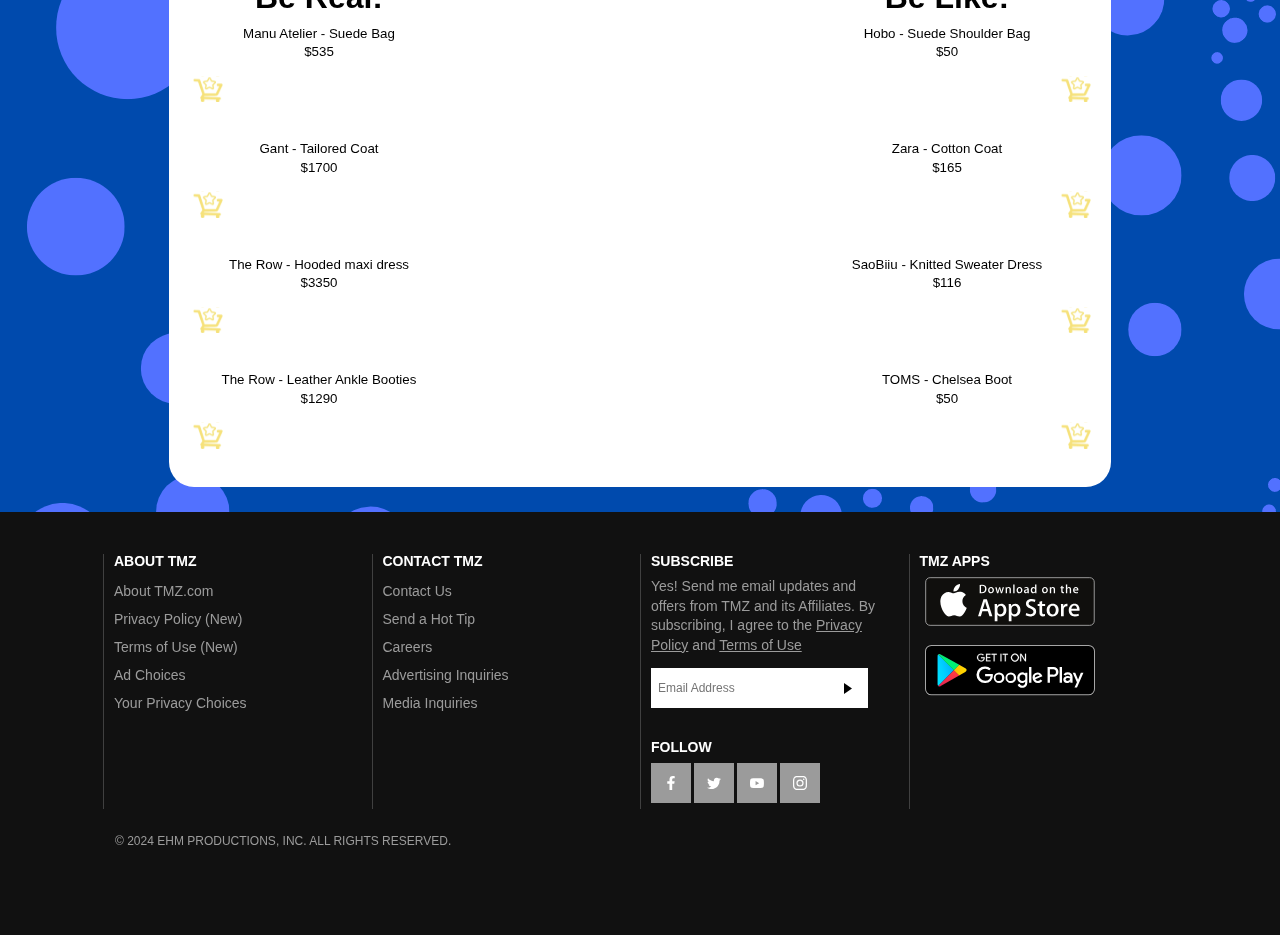
==== commit 3b512a91: "clickable cart" ====
--- a/shop.html
+++ b/shop.html
@@ -1336,16 +1336,16 @@
             </div>
             <div class="left-column column">
                 <div class="item title">Be Real:</div>
-                <div class="item text"><b>Bottega Veneta</b> - Bombe Sunglasses<br><div class="price"><b>$575 </b></div></div>
+                <div class="item text"><b>Bottega Veneta</b> - Bombe Sunglasses<br><div class="price">$575 </div></div>
                 <div class="item accessory"><img class="img-aspect-auto" src="./be_real/shades.png" loading="lazy"
                         alt="Hailey Bieber"><img class="wannabe-cart-left" src="./cart.svg"></div>
-                <div class="item text"><b>Ioewe</b> - Padded bomber jacket in nappa<br><div class="price"><b>$7750 </b></div></div>
+                <div class="item text"><b>Ioewe</b> - Padded bomber jacket in nappa<br><div class="price">$7750 </div></div>
                 <div class="item flexible"><img class="img-aspect-auto" src="./be_real/shirt.png" loading="lazy"
                         alt="Hailey Bieber"><img class="wannabe-cart-left" src="./cart.svg"></div>
-                <div class="item text"><b>Levis</b> - 501 Vintage Jeans<br><div class="price"><b>$172 </b></div></div>
+                <div class="item text"><b>Levis</b> - 501 Vintage Jeans<br><div class="price">$172 </div></div>
                 <div class="item flexible"><img class="img-aspect-auto" src="./be_real/pants.png" loading="lazy"
                         alt="Hailey Bieber"><img class="wannabe-cart-left" src="./cart.svg"></div>
-                <div class="item text"><b>Bottega Veneta</b> - Mocassins Monsieur<br><div class="price"><b>$1080 </b></div></div>
+                <div class="item text"><b>Bottega Veneta</b> - Mocassins Monsieur<br><div class="price">$1080 </div></div>
                 <div class="item accessory"><img class="img-aspect-auto" src="./be_real/shoes.png" loading="lazy"
                         alt="Hailey Bieber"><img class="wannabe-cart-left" src="./cart.svg"></div>
             </div>
@@ -1355,16 +1355,16 @@
             </div>
             <div class="right-column column">
                 <div class="item title">Be Like:</div>
-                <div class="item text"><b>Shein</b> - Cat Eye Frame<br><div class="price"><b>$10 </b></div></div>
+                <div class="item text"><b>Shein</b> - Cat Eye Frame<br><div class="price">$10 </div></div>
                 <div class="item accessory"><img class="img-aspect-auto" src="./be_like/shades.jpeg" loading="lazy"
                         alt="Hailey Bieber"><img class="wannabe-cart-right" src="./cart.svg"></div>
-                <div class="item text"><b>Bershka</b> - Feather Coat<br><div class="price"><b>$80 </b></div></div>
+                <div class="item text"><b>Bershka</b> - Feather Coat<br><div class="price">$80 </div></div>
                 <div class="item flexible"><img class="img-aspect-auto" src="./be_like/shirt.jpeg" loading="lazy"
                         alt="Hailey Bieber"><img class="wannabe-cart-right" src="./cart.svg"></div>
-                <div class="item text"><b>ZARA</b> - Slim Fit High Waist<br><div class="price"><b>$40 </b></div></div>
+                <div class="item text"><b>ZARA</b> - Slim Fit High Waist<br><div class="price">$40 </div></div>
                 <div class="item flexible"><img class="img-aspect-auto" src="./be_like/pants.png" loading="lazy"
                         alt="Hailey Bieber"><img class="wannabe-cart-right" src="./cart.svg"></div>
-                <div class="item text"><b>Amazon</b> - Sam Edelman Women's<br><div class="price"><b>$203 </b></div></div>
+                <div class="item text"><b>Amazon</b> - Sam Edelman Women's<br><div class="price">$203 </div></div>
                 <div class="item accessory"><img class="img-aspect-auto" src="./be_like/shoes.png" loading="lazy"
                         alt="Hailey Bieber"><img class="wannabe-cart-right" src="./cart.svg"></div>
             </div>
@@ -1380,16 +1380,16 @@
             </div>
             <div class="left-column column">
                 <div class="item title">Be Real:</div>
-                <div class="item text"><b>Celine</b> - Sac 16 Leather Handbag<br><div class="price"><b>$2900 </b></div></div>
+                <div class="item text"><b>Celine</b> - Sac 16 Leather Handbag<br><div class="price">$2900 </div></div>
                 <div class="item accessory"><img class="img-aspect-auto" src="./carey-mulligan/be_real/handbag.avif"
                         loading="lazy" alt="Carey MulliganCarey Mulligan"><img class="wannabe-cart-left" src="./cart.svg"></div>
-                <div class="item text"><b>Iro</b> - Single Buttoned Blazer<br><div class="price"><b>$505 </b></div></div>
+                <div class="item text"><b>Iro</b> - Single Buttoned Blazer<br><div class="price">$505 </div></div>
                 <div class="item flexible"><img class="img-aspect-auto" src="./carey-mulligan/be_real/blazer.png" loading="lazy"
                         alt="Carey MulliganCarey Mulligan"><img class="wannabe-cart-left" src="./cart.svg"></div>
-                <div class="item text"><b>Wardrobe.NYC</b> - Silk Blouse<br><div class="price"><b>$800 </b></div></div>
+                <div class="item text"><b>Wardrobe.NYC</b> - Silk Blouse<br><div class="price">$800 </div></div>
                 <div class="item flexible"><img class="img-aspect-auto" src="./carey-mulligan/be_real/shirt.png" loading="lazy"
                         alt="Carey MulliganCarey Mulligan"><img class="wannabe-cart-left" src="./cart.svg"></div>
-                <div class="item text"><b>Celine</b> - Leather Boots<br><div class="price"><b>$1410 </b></div></div>
+                <div class="item text"><b>Celine</b> - Leather Boots<br><div class="price">$1410 </div></div>
                 <div class="item accessory"><img class="img-aspect-auto" src="./carey-mulligan/be_real/shoes.webp"
                         loading="lazy" alt="Carey MulliganCarey Mulligan"><img class="wannabe-cart-left" src="./cart.svg"></div>
             </div>
@@ -1399,16 +1399,16 @@
             </div>
             <div class="right-column column">
                 <div class="item title">Be Like:</div>
-                <div class="item text"><b>Shein</b> - Handbag<br><div class="price"><b>$10 </b></div></div>
+                <div class="item text"><b>Shein</b> - Handbag<br><div class="price">$10 </div></div>
                 <div class="item accessory"><img class="img-aspect-auto" src="./carey-mulligan/be_like/handbag.png" loading="lazy"
                         alt="Carey Mulligan"><img class="wannabe-cart-right" src="./cart.svg"></div>
-                <div class="item text"><b>Nordstrom Rack</b> - Blazer<br><div class="price"><b>$35 </b></div></div>
+                <div class="item text"><b>Nordstrom Rack</b> - Blazer<br><div class="price">$35 </div></div>
                 <div class="item flexible"><img class="img-aspect-auto" src="./carey-mulligan/be_like/blazer.png" loading="lazy"
                         alt="Carey MulliganCarey Mulligan"><img class="wannabe-cart-right" src="./cart.svg"></div>
-                <div class="item text"><b>Women's Top Secret</b> - Blouse<br><div class="price"><b>$70 </b></div></div>
+                <div class="item text"><b>Women's Top Secret</b> - Blouse<br><div class="price">$70 </div></div>
                 <div class="item flexible"><img class="img-aspect-auto" src="./carey-mulligan/be_like/shirt.png" loading="lazy"
                         alt="Carey Mulligan"><img class="wannabe-cart-right" src="./cart.svg"></div>
-                <div class="item text"><b>Mango</b> - Leather ankle boot<br><div class="price"><b>$13 </b></div></div>
+                <div class="item text"><b>Mango</b> - Leather ankle boot<br><div class="price">$13 </div></div>
                 <div class="item accessory"><img class="img-aspect-auto" src="./carey-mulligan/be_like/shoes.png" loading="lazy"
                         alt="Carey Mulligan"><img class="wannabe-cart-right" src="./cart.svg"></div>
             </div>
@@ -1424,16 +1424,16 @@
             </div>
             <div class="left-column column">
                 <div class="item title">Be Real:</div>
-                <div class="item text"><b>Giuseppe di Morabito</b> - Double-Breasted Coat<br><b>$1300</b></div>
+                <div class="item text">Giuseppe di Morabito - Double-Breasted Coat<br><div class="price">$1300</div></div>
                 <div class="item flexible"><img class="img-aspect-auto" src="./chrissy-teigen/be_real/jacket.png"
                         loading="lazy" alt=""><img class="wannabe-cart-left" src="./cart.svg"></div>
-                <div class="item text"><b>Saint Laurent</b> - Polka-dot silk shirt<br><b>$1350 </b></div>
+                <div class="item text">Saint Laurent - Polka-dot silk shirt<br><div class="price">$1350</div> </div>
                 <div class="item flexible"><img class="img-aspect-auto" src="./chrissy-teigen/be_real/shirt.png"
                         loading="lazy" alt=""><img class="wannabe-cart-left" src="./cart.svg"></div>
-                <div class="item text"><b>Alaïa</b> - Wide-leg wool pants<br><b>$900 </b></div>
+                <div class="item text">Alaïa - Wide-leg wool pants<br><div class="price">$900</div> </div>
                 <div class="item flexible"><img class="img-aspect-auto" src="./chrissy-teigen/be_real/pants.png"
                         loading="lazy" alt=""><img class="wannabe-cart-left" src="./cart.svg"></div>
-                <div class="item text"><b>Bottega Veneta</b> - Lace up pumps<br><b>$1450</b></div>
+                <div class="item text">Bottega Veneta - Lace up pumps<br><div class="price">$1450</div></div>
                 <div class="item accessory"><img class="img-aspect-auto" src="./chrissy-teigen/be_real/shoes.png"
                         loading="lazy" alt=""><img class="wannabe-cart-left" src="./cart.svg"></div>
             </div>
@@ -1443,16 +1443,16 @@
             </div>
             <div class="right-column column">
                 <div class="item title">Be Like:</div>
-                <div class="item text"><b>Kenneth Cole</b> - Double-Breasted Coat<br><b>$160</b></div>
+                <div class="item text">Kenneth Cole - Double-Breasted Coat<br><div class="price">$160</div></div>
                 <div class="item flexible"><img class="img-aspect-auto" src="./chrissy-teigen/be_like/jacket.png" loading="lazy" alt="">
                     <img class="wannabe-cart-right" src="./cart.svg"></div>
-                <div class="item text"><b>The Kooples</b> - Lighting-printed shirt<br><b>$160</b></div>
+                <div class="item text">The Kooples - Lighting-printed shirt<br><div class="price">$160</div></div>
                 <div class="item flexible"><img class="img-aspect-auto" src="./chrissy-teigen/be_like/shirt.png"
                         loading="lazy" alt=""><img class="wannabe-cart-right" src="./cart.svg"></div>
-                <div class="item text"><b>Liroma</b> - Dress Pant Women's<br><b>$20</b></div>
+                <div class="item text">Liroma - Dress Pant Women's<br><div class="price">$20</div></div>
                 <div class="item flexible"><img class="img-aspect-auto" src="./chrissy-teigen/be_like/pants.png"
                         loading="lazy" alt=""><img class="wannabe-cart-right" src="./cart.svg"></div>
-                <div class="item text"><b>Vestido</b> - Pointed High Heel<br><b>$35</b></div>
+                <div class="item text">Vestido - Pointed High Heel<br><div class="price">$35</div></div>
                 <div class="item accessory"><img class="img-aspect-auto" src="./chrissy-teigen/be_like/shoes.png"
                         loading="lazy" alt=""><img class="wannabe-cart-right" src="./cart.svg"></div>
             </div>
@@ -1468,15 +1468,15 @@
             </div>
             <div class="left-column column">
                 <div class="item title">Be Real:</div>
-                <div class="item text"><b>Miu Miu</b> - Glimpse sunglasses<br><b>$505 </b></div>
+                <div class="item text">Miu Miu - Glimpse sunglasses<br>$505 </div>
                 <div class="item accessory"><img class="img-aspect-auto"
                         src="./emily-ratajkowski/be_real/shades-removebg-preview.png" loading="lazy" alt=""><img class="wannabe-cart-left" src="./cart.svg"></div>
-                <div class="item text"><b>Sandro</b> - Shearling-lined jacket<br><b>$2800 </b></div>
+                <div class="item text">Sandro - Shearling-lined jacket<br>$2800 </div>
                 <div class="item flexible"><a href="https://www.farfetch.com/ca/shopping/women/sandro-elya-shearling-lined-jacket-item-20206319.aspx" target="_blank">
                     <img class="img-aspect-auto"
                             src="./emily-ratajkowski/be_real/jacket-removebg-preview.png" loading="lazy" alt="">
                 </a><img class="wannabe-cart-left" src="./cart.svg"></div>
-                <div class="item text"><b>Puma</b> - Palermo<br><b>$110 </b></div>
+                <div class="item text">Puma - Palermo<br>$110 </div>
                 <div class="item accessory"><img class="img-aspect-auto"
                         src="./emily-ratajkowski/be_real/shoes-removebg-preview.png" loading="lazy" alt=""><img class="wannabe-cart-left" src="./cart.svg"></div>
                 <div class="item text"></div>
@@ -1488,10 +1488,10 @@
             </div>
             <div class="right-column column">
                 <div class="item title">Be Like:</div>
-                <div class="item text"><b>Shein</b> - Cat eye<br><b>$10 </b></div>
+                <div class="item text">Shein - Cat eye<br>$10 </div>
                 <div class="item accessory"><img class="img-aspect-auto"
                         src="./emily-ratajkowski/be_like/shades-removebg-preview.png" loading="lazy" alt=""><img class="wannabe-cart-right" src="./cart.svg"></div>
-                <div class="item text"><b>Threadbase</b> - Hurricane Jacket<br><b>$35 </b></div>
+                <div class="item text">Threadbase - Hurricane Jacket<br>$35 </div>
                 <div class="item flexible"><img class="img-aspect-auto"
                         src="./emily-ratajkowski/be_like/jacket-removebg-preview.png" loading="lazy" alt=""><img class="wannabe-cart-right" src="./cart.svg"></div>
                 <div class="item text"></div>
@@ -1512,16 +1512,16 @@
             <div class="left-column column">
                 <div class="item title">Be Real:</div>
         
-                <div class="item text"><b>Prada</b> - Moon Shoulder Bag<br><b>$2400</b></div>
+                <div class="item text">Prada - Moon Shoulder Bag<br>$2400</div>
                 <div class="item flexible"><img class="img-aspect-auto" src="./karlie-kloss/be_real/bag.png" loading="lazy" alt=""><img class="wannabe-cart-left" src="./cart.svg"></div>
             
-                <div class="item text"><b>The Frankie Shop</b> - Bea Blazer<br><b>$345</b></div>
+                <div class="item text">The Frankie Shop - Bea Blazer<br>$345</div>
                 <div class="item flexible"><img class="img-aspect-auto" src="./karlie-kloss/be_real/suit.png" loading="lazy" alt=""><img class="wannabe-cart-left" src="./cart.svg"></div>
             
-                <div class="item text"><b>Magda Butrym</b> - Maxi Skirt<br><b>$1570</b></div>
+                <div class="item text">Magda Butrym - Maxi Skirt<br>$1570</div>
                 <div class="item flexible"><img class="img-aspect-auto" src="./karlie-kloss/be_real/skirt.png" loading="lazy" alt=""><img class="wannabe-cart-left" src="./cart.svg"></div>
             
-                <div class="item text"><b>Khaite</b> - The Davis Boot<br><b>$1350</b></div>
+                <div class="item text">Khaite - The Davis Boot<br>$1350</div>
                 <div class="item flexible"><img class="img-aspect-auto" src="./karlie-kloss/be_real/shoes.png" loading="lazy" alt=""><img class="wannabe-cart-left" src="./cart.svg"></div>
             
             </div>
@@ -1531,16 +1531,16 @@
             <div class="right-column column">
                 <div class="item title">Be Like:</div>
         
-                <div class="item text"><b>One Project</b> - Black Bag<br><b>$50</b></div>
+                <div class="item text">One Project - Black Bag<br>$50</div>
                 <div class="item flexible"><img class="img-aspect-auto" src="./karlie-kloss/be_like/bag.png" loading="lazy" alt=""><img class="wannabe-cart-right" src="./cart.svg"></div>
             
-                <div class="item text"><b>H&M</b> - Blazer<br><b>$100</b></div>
+                <div class="item text">H&M - Blazer<br>$100</div>
                 <div class="item flexible"><img class="img-aspect-auto" src="./karlie-kloss/be_like/suit.png" loading="lazy" alt=""><img class="wannabe-cart-right" src="./cart.svg"></div>
             
-                <div class="item text"><b>Shein</b> - Black Skirt<br><b>$10</b></div>
+                <div class="item text">Shein - Black Skirt<br>$10</div>
                 <div class="item flexible"><img class="img-aspect-auto" src="./karlie-kloss/be_like/skirt.png" loading="lazy" alt=""><img class="wannabe-cart-right" src="./cart.svg"></div>
             
-                <div class="item text"><b>Shila</b> - Leather Boot<br><b>$100</b></div>
+                <div class="item text">Shila - Leather Boot<br>$100</div>
                 <div class="item flexible"><img class="img-aspect-auto" src="./karlie-kloss/be_like/shoes.png" loading="lazy" alt=""><img class="wannabe-cart-right" src="./cart.svg"></div>
             
             </div>
@@ -1557,10 +1557,10 @@
             <div class="left-column column">
                 <div class="item title">Be Real:</div>
         
-                <div class="item text"><b>Gucci</b> - Horsebit Bag<br><b>$5250</b></div>
+                <div class="item text">Gucci - Horsebit Bag<br>$5250</div>
                 <div class="item accessory"><img class="img-aspect-auto" src="./kim-kardashian/be_real/bag-removebg-preview.png" loading="lazy" alt=""><img class="wannabe-cart-left" src="./cart.svg"></div>
             
-                <div class="item text"><b>End</b> - Cage Leather Jacket<br><b>$2850</b></div>
+                <div class="item text">End - Cage Leather Jacket<br>$2850</div>
                 <div class="item flexible"><img class="img-aspect-auto" src="./kim-kardashian/be_real/shirt-removebg-preview.png" loading="lazy" alt=""><img class="wannabe-cart-left" src="./cart.svg"></div>
 
                 <div class="item text"></div>
@@ -1575,10 +1575,10 @@
             <div class="right-column column">
                 <div class="item title">Be Like:</div>
         
-                <div class="item text"><b>H&M</b> - Creme Bag<br><b>$30</b></div>
+                <div class="item text">H&M - Creme Bag<br>$30</div>
                 <div class="item accessory"><img class="img-aspect-auto" src="./kim-kardashian/be_like/bag-removebg-preview.png" loading="lazy" alt=""><img class="wannabe-cart-right" src="./cart.svg"></div>
             
-                <div class="item text"><b>H&M</b> - Satine Shirt<br><b>$45</b></div>
+                <div class="item text">H&M - Satine Shirt<br>$45</div>
                 <div class="item flexible"><img class="img-aspect-auto" src="./kim-kardashian/be_like/shirt-removebg-preview.png" loading="lazy" alt=""><img class="wannabe-cart-right" src="./cart.svg"></div>
 
                 <div class="item text"></div>
@@ -1600,13 +1600,13 @@
             <div class="left-column column">
                 <div class="item title">Be Real:</div>
         
-                <div class="item text"><b>Aupen</b> - Nirvana Bag<br><b><div class="price">$340</div></b></div>
+                <div class="item text">Aupen - Nirvana Bag<br><div class="price">$340</div></div>
                 <div class="item flexible"><img class="img-aspect-auto" src="./lucy-hale/be_real/bag-removebg-preview.png" loading="lazy" alt=""><img class="wannabe-cart-left" src="./cart.svg"></div>
             
-                <div class="item text"><b>Bottega Veneta</b> - Pink Denim<br><b><div class="price">$1460</div></b></div>
+                <div class="item text">Bottega Veneta - Pink Denim<br><div class="price">$1460</div></div>
                 <div class="item flexible"><img class="img-aspect-auto" src="./lucy-hale/be_real/shirt-removebg-preview.png" loading="lazy" alt=""><img class="wannabe-cart-left" src="./cart.svg"></div>
             
-                <div class="item text"><b>Bottege Veneta</b> - Wide Leg Denim<br><b><div class="price">$1210</div></b></div>
+                <div class="item text">Bottege Veneta - Wide Leg Denim<br><div class="price">$1210</div></div>
                 <div class="item flexible"><img class="img-aspect-auto" src="./lucy-hale/be_real/pants-removebg-preview.png" loading="lazy" alt=""><img class="wannabe-cart-left" src="./cart.svg"></div>
 
                 <div class="item bottom"><div class="bottom-container-left"><div class="wannabe-total">Total: </div> $3010</div></div>
@@ -1618,14 +1618,14 @@
             <div class="right-column column">
                 <div class="item title">Be Like:</div>
         
-                <div class="item text"><b>Chiara Ferragni</b> - Vicky Bag<br><b><div class="price">$25</div></b></div>
+                <div class="item text">Chiara Ferragni - Vicky Bag<br><div class="price">$25</div></div>
                 <div class="item flexible"><img class="img-aspect-auto" src="./lucy-hale/be_like/bag-removebg-preview.png" loading="lazy" alt=""><img class="wannabe-cart-right" src="./cart.svg"></div>
             
-                <div class="item text"><b>Showstoppers</b> - Denim Jacket<br><b><div class="price">$26.50</div></b></div>
+                <div class="item text">Showstoppers - Denim Jacket<br><div class="price">$26.50</div></div>
                 <div class="item flexible"><img class="img-aspect-auto" src="./lucy-hale/be_like/shirt-removebg-preview.png" loading="lazy" alt=""><img class="wannabe-cart-right" src="./cart.svg"></div>
             
                 <div class="lucy-hale-bl-pant state1">
-                    <div class="item text"><b>Asos</b> - Monki wide leg<br><b><div class="price">$22.50</div></b></div>
+                    <div class="item text">Asos - Monki wide leg<br><div class="price">$22.50</div></div>
                     <div class="item flexible"><img class="img-aspect-auto" src="./lucy-hale/be_like/pants-removebg-preview.png" loading="lazy" alt="">
                         <img class="wannabe-cart-right" src="./cart.svg">
                         <img class="wannabe-refresh-right" src="./refresh.svg" onclick="cycleStates(this)">
@@ -1643,17 +1643,17 @@
 
                 // Change text and image source based on the current state
                 if (element.classList.contains('state1')) {
-                    textElement.innerHTML = '<b>Zara</b> - High Waisted Jeans<br><b><div class="price">$35.99</div></b>';
+                    textElement.innerHTML = 'Zara - High Waisted Jeans<br><div class="price">$35.99</div>';
                     imgElement.src = './zara-jeans.png';
                     element.classList.remove('state1');
                     element.classList.add('state2');
                 } else if (element.classList.contains('state2')) {
-                    textElement.innerHTML = '<b>H&M</b> - Wide Jeans<br><b><div class="price">$29.99</div></b>';
+                    textElement.innerHTML = 'H&M - Wide Jeans<br><div class="price">$29.99</div>';
                     imgElement.src = './hm-jeans.png';
                     element.classList.remove('state2');
                     element.classList.add('state3');
                 } else {
-                    textElement.innerHTML = '<b>Asos</b> - Monki wide leg<br><b><div class="price">$22.50</div></b>';
+                    textElement.innerHTML = 'Asos - Monki wide leg<br><div class="price">$22.50</div>';
                     imgElement.src = './lucy-hale/be_like/pants-removebg-preview.png';
                     element.classList.remove('state3');
                     element.classList.add('state1');
@@ -1673,13 +1673,13 @@
             <div class="left-column column">
                 <div class="item title">Be Real:</div>
         
-                <div class="item text"><b>Krewe</b> - Bowery Nylon<br><b>$285</b></div>
+                <div class="item text">Krewe - Bowery Nylon<br>$285</div>
                 <div class="item accessory"><img class="img-aspect-auto" src="./naomi-watts/be_real/shades-removebg-preview.png" loading="lazy" alt=""><img class="wannabe-cart-left" src="./cart.svg"></div>
             
-                <div class="item text"><b>Nili Lotan</b> - Cleophee Coat<br><b>$1660</b></div>
+                <div class="item text">Nili Lotan - Cleophee Coat<br>$1660</div>
                 <div class="item flexible"><img class="img-aspect-auto" src="./naomi-watts/be_real/suit-removebg-preview.png" loading="lazy" alt=""><img class="wannabe-cart-left" src="./cart.svg"></div>
             
-                <div class="item text"><b>Nili Lotan</b> - Edith Sweater<br><b>$595</b></div>
+                <div class="item text">Nili Lotan - Edith Sweater<br>$595</div>
                 <div class="item flexible"><img class="img-aspect-auto" src="./naomi-watts/be_real/shirt-removebg-preview.png" loading="lazy" alt=""><img class="wannabe-cart-left" src="./cart.svg"></div>
             
             </div>
@@ -1689,13 +1689,13 @@
             <div class="right-column column">
                 <div class="item title">Be Like:</div>
         
-                <div class="item text"><b>Optica</b> - Gossip Sunglasses<br><b>$40</b></div>
+                <div class="item text">Optica - Gossip Sunglasses<br>$40</div>
                 <div class="item accessory"><img class="img-aspect-auto" src="./naomi-watts/be_like/shades-removebg-preview.png" loading="lazy" alt=""><img class="wannabe-cart-right" src="./cart.svg"></div>
             
-                <div class="item text"><b>Renuar</b> - Gold Button Coat<br><b>$50</b></div>
+                <div class="item text">Renuar - Gold Button Coat<br>$50</div>
                 <div class="item flexible"><img class="img-aspect-auto" src="./naomi-watts/be_like/suit-removebg-preview.png" loading="lazy" alt=""><img class="wannabe-cart-right" src="./cart.svg"></div>
             
-                <div class="item text"><b>Golbary</b> - Cardigan<br><b>$25</b></div>
+                <div class="item text">Golbary - Cardigan<br>$25</div>
                 <div class="item flexible"><img class="img-aspect-auto" src="./naomi-watts/be_like/shirt-removebg-preview.png" loading="lazy" alt=""><img class="wannabe-cart-right" src="./cart.svg"></div>
             
             </div>
@@ -1712,16 +1712,16 @@
             <div class="left-column column">
                 <div class="item title">Be Real:</div>
         
-                <div class="item text"><b>Saint Laurent</b> - Toy Puffer<br><b>$2450</b></div>
+                <div class="item text">Saint Laurent - Toy Puffer<br>$2450</div>
                 <div class="item accessory"><img class="img-aspect-auto" src="./olivia-wilde/be_real/bag-removebg-preview.png" loading="lazy" alt=""><img class="wannabe-cart-left" src="./cart.svg"></div>
             
-                <div class="item text"><b>Saint Laurent</b> - Double-Breasted Coat<br><b>$5480</b></div>
+                <div class="item text">Saint Laurent - Double-Breasted Coat<br>$5480</div>
                 <div class="item flexible"><img class="img-aspect-auto" src="./olivia-wilde/be_real/jacket-removebg-preview.png" loading="lazy" alt=""><img class="wannabe-cart-left" src="./cart.svg"></div>
             
-                <div class="item text"><b>Chloe</b> - Leather Pants<br><b>$1100</b></div>
+                <div class="item text">Chloe - Leather Pants<br>$1100</div>
                 <div class="item flexible"><img class="img-aspect-auto" src="./olivia-wilde/be_real/pants-removebg-preview.png" loading="lazy" alt=""><img class="wannabe-cart-left" src="./cart.svg"></div>
             
-                <div class="item text"><b>Adidas</b> - Samba<br><b>$90</b></div>
+                <div class="item text">Adidas - Samba<br>$90</div>
                 <div class="item accessory"><img class="img-aspect-auto" src="./olivia-wilde/be_real/shoes-removebg-preview.png" loading="lazy" alt=""><img class="wannabe-cart-left" src="./cart.svg"></div>
             
             </div>
@@ -1731,16 +1731,16 @@
             <div class="right-column column">
                 <div class="item title">Be Like:</div>
         
-                <div class="item text"><b>H&M</b> - Quilt Bag<br><b>$30</b></div>
+                <div class="item text">H&M - Quilt Bag<br>$30</div>
                 <div class="item accessory"><img class="img-aspect-auto" src="./olivia-wilde/be_like/bag-removebg-preview.png" loading="lazy" alt=""><img class="wannabe-cart-right" src="./cart.svg"></div>
             
-                <div class="item text"><b>Secosnds</b> - Copenhagen Coat<br><b>$35</b></div>
+                <div class="item text">Secosnds - Copenhagen Coat<br>$35</div>
                 <div class="item flexible"><img class="img-aspect-auto" src="./olivia-wilde/be_like/jacket-removebg-preview.png" loading="lazy" alt=""><img class="wannabe-cart-right" src="./cart.svg"></div>
             
-                <div class="item text"><b>H&M</b> - Leather Pants<br><b>$50</b></div>
+                <div class="item text">H&M - Leather Pants<br>$50</div>
                 <div class="item flexible"><img class="img-aspect-auto" src="./olivia-wilde/be_like/pants-removebg-preview.png" loading="lazy" alt=""><img class="wannabe-cart-right" src="./cart.svg"></div>
             
-                <div class="item text"><b>H&M</b> - Trainers<br><b>$25</b></div>
+                <div class="item text">H&M - Trainers<br>$25</div>
                 <div class="item accessory"><img class="img-aspect-auto" src="./olivia-wilde/be_like/shoes.png" loading="lazy" alt=""><img class="wannabe-cart-right" src="./cart.svg"></div>
             
             </div>
@@ -1757,16 +1757,16 @@
             <div class="left-column column">
                 <div class="item title">Be Real:</div>
         
-                <div class="item text"><b>Manu Atelier</b> - Suede Bag<br><b>$535</b></div>
+                <div class="item text">Manu Atelier - Suede Bag<br>$535</div>
                 <div class="item flexible"><img class="img-aspect-auto" src="./taylor-swift/be_real/bag-removebg-preview.png" loading="lazy" alt=""><img class="wannabe-cart-left" src="./cart.svg"></div>
             
-                <div class="item text"><b>Gant</b> - Tailored Coat<br><b>$1700</b></div>
+                <div class="item text">Gant - Tailored Coat<br>$1700</div>
                 <div class="item flexible"><img class="img-aspect-auto" src="./taylor-swift/be_real/suit-removebg-preview.png" loading="lazy" alt=""><img class="wannabe-cart-left" src="./cart.svg"></div>
             
-                <div class="item text"><b>The Row</b> - Hooded maxi dress<br><b>$3350</b></div>
+                <div class="item text">The Row - Hooded maxi dress<br>$3350</div>
                 <div class="item flexible"><img class="img-aspect-auto" src="./taylor-swift/be_real/dress-removebg-preview.png" loading="lazy" alt=""><img class="wannabe-cart-left" src="./cart.svg"></div>
             
-                <div class="item text"><b>The Row</b> - Leather Ankle Booties<br><b>$1290</b></div>
+                <div class="item text">The Row - Leather Ankle Booties<br>$1290</div>
                 <div class="item flexible"><img class="img-aspect-auto" src="./taylor-swift/be_real/shoes-removebg-preview.png" loading="lazy" alt=""><img class="wannabe-cart-left" src="./cart.svg"></div>
             
             </div>
@@ -1776,20 +1776,37 @@
             <div class="right-column column">
                 <div class="item title">Be Like:</div>
         
-                <div class="item text"><b>Hobo</b> - Suede Shoulder Bag<br><b>$50</b></div>
+                <div class="item text">Hobo - Suede Shoulder Bag<br>$50</div>
                 <div class="item flexible"><img class="img-aspect-auto" src="./taylor-swift/be_like/bag-removebg-preview.png" loading="lazy" alt=""><img class="wannabe-cart-right" src="./cart.svg"></div>
             
-                <div class="item text"><b>Zara</b> - Cotton Coat<br><b>$165</b></div>
+                <div class="item text">Zara - Cotton Coat<br>$165</div>
                 <div class="item flexible"><img class="img-aspect-auto" src="./taylor-swift/be_like/suit-removebg-preview.png" loading="lazy" alt=""><img class="wannabe-cart-right" src="./cart.svg"></div>
             
-                <div class="item text"><b>SaoBiiu</b> - Knitted Sweater Dress<br><b>$116</b></div>
+                <div class="item text">SaoBiiu - Knitted Sweater Dress<br>$116</div>
                 <div class="item flexible"><img class="img-aspect-auto" src="./taylor-swift/be_like/dress-removebg-preview.png" loading="lazy" alt=""><img class="wannabe-cart-right" src="./cart.svg"></div>
             
-                <div class="item text"><b>TOMS</b> - Chelsea Boot<br><b>$50</b></div>
+                <div class="item text">TOMS - Chelsea Boot<br>$50</div>
                 <div class="item flexible"><img class="img-aspect-auto" src="./taylor-swift/be_like/shoes-removebg-preview.png" loading="lazy" alt=""><img class="wannabe-cart-right" src="./cart.svg"></div>
             
             </div>
         </div>
+        <script>
+            const images = document.querySelectorAll('.wannabe-cart-right, .wannabe-cart-left');
+
+            // Iterate over each image and attach a click event listener
+            images.forEach(image => {
+            image.addEventListener('click', function() {
+                // Check if the current source is ./cart.svg
+                if (this.src.endsWith('/cart.svg')) {
+                    // Change the source to ./clicked-cart.svg
+                    this.src = './clicked-cart.svg';
+                }
+                else {
+                    this.src = './cart.svg';
+                }
+            });
+            });
+        </script>
         
 
 
--- a/styles.css
+++ b/styles.css
@@ -30790,6 +30790,8 @@
 }
 
 .price {
+    font-family: "Roboto Condensed", sans-serif;
+    font-weight: 100;
     color:#888;
 }
 
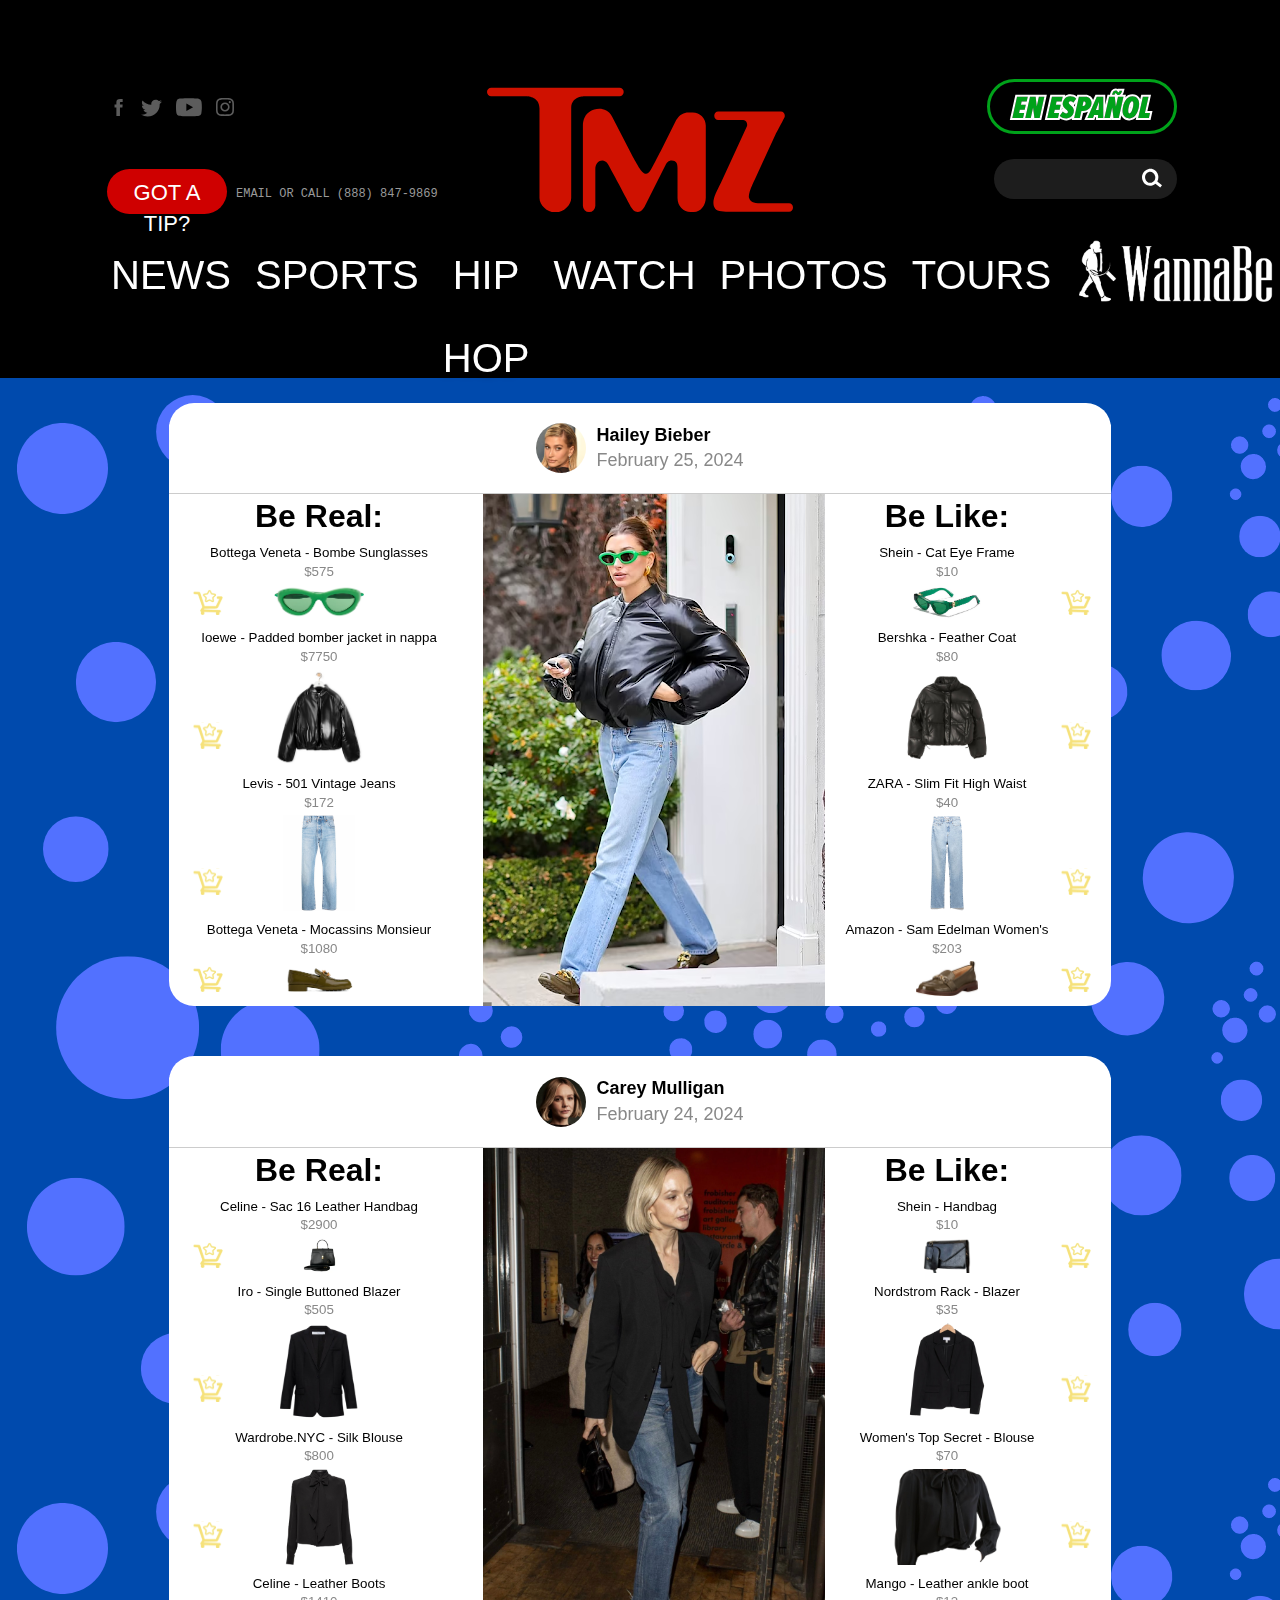
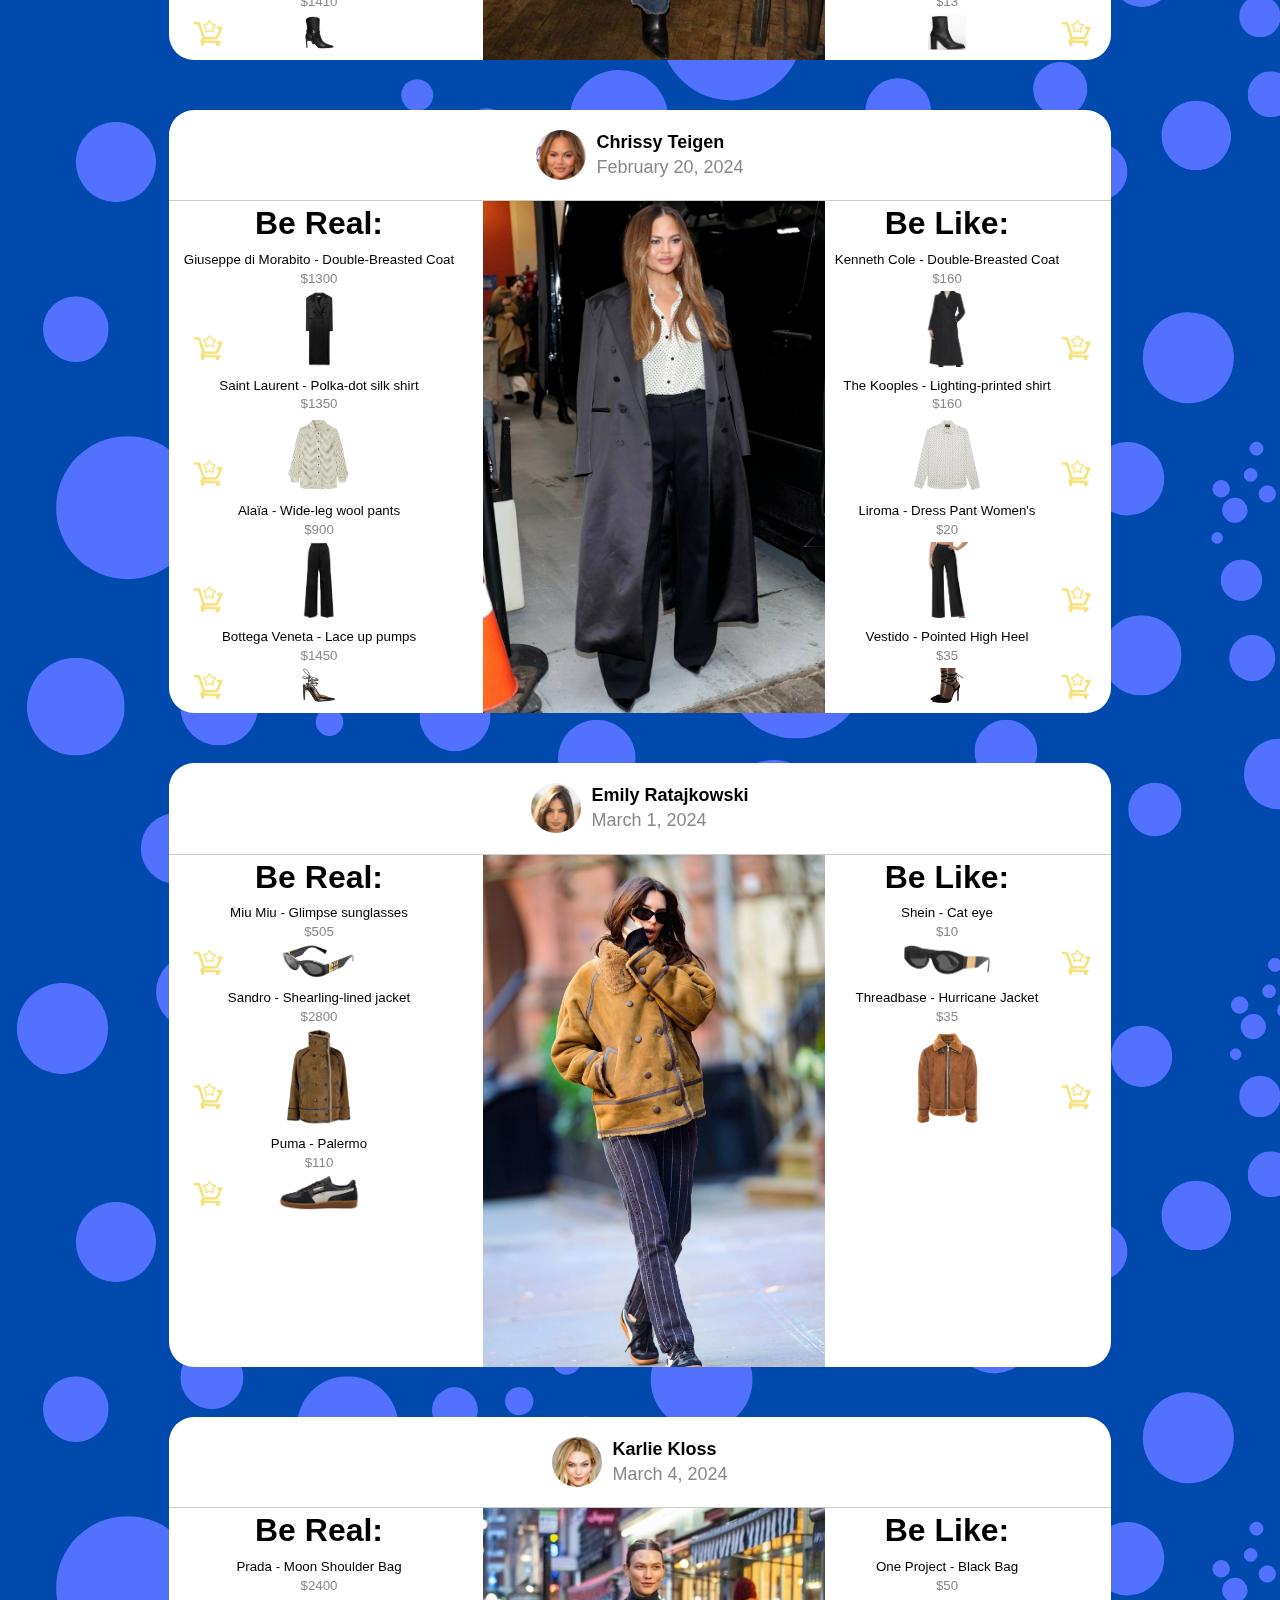
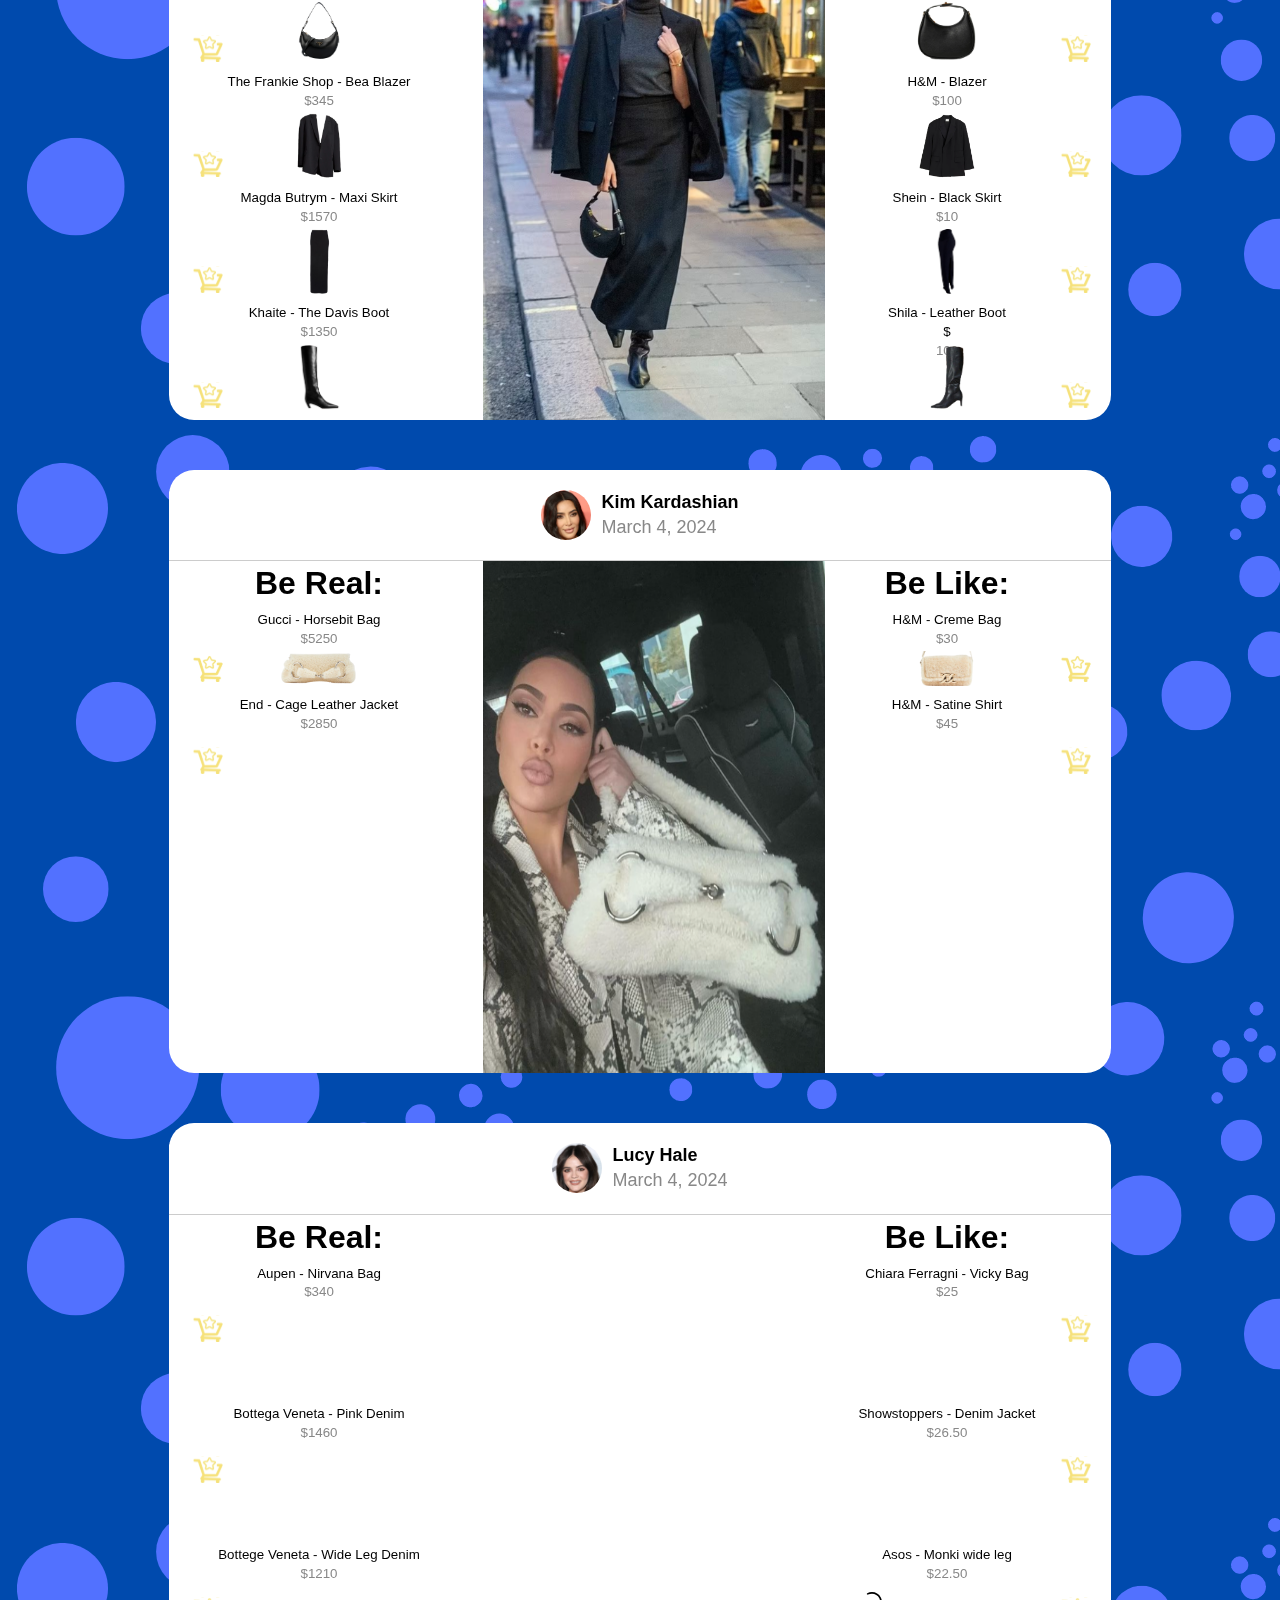
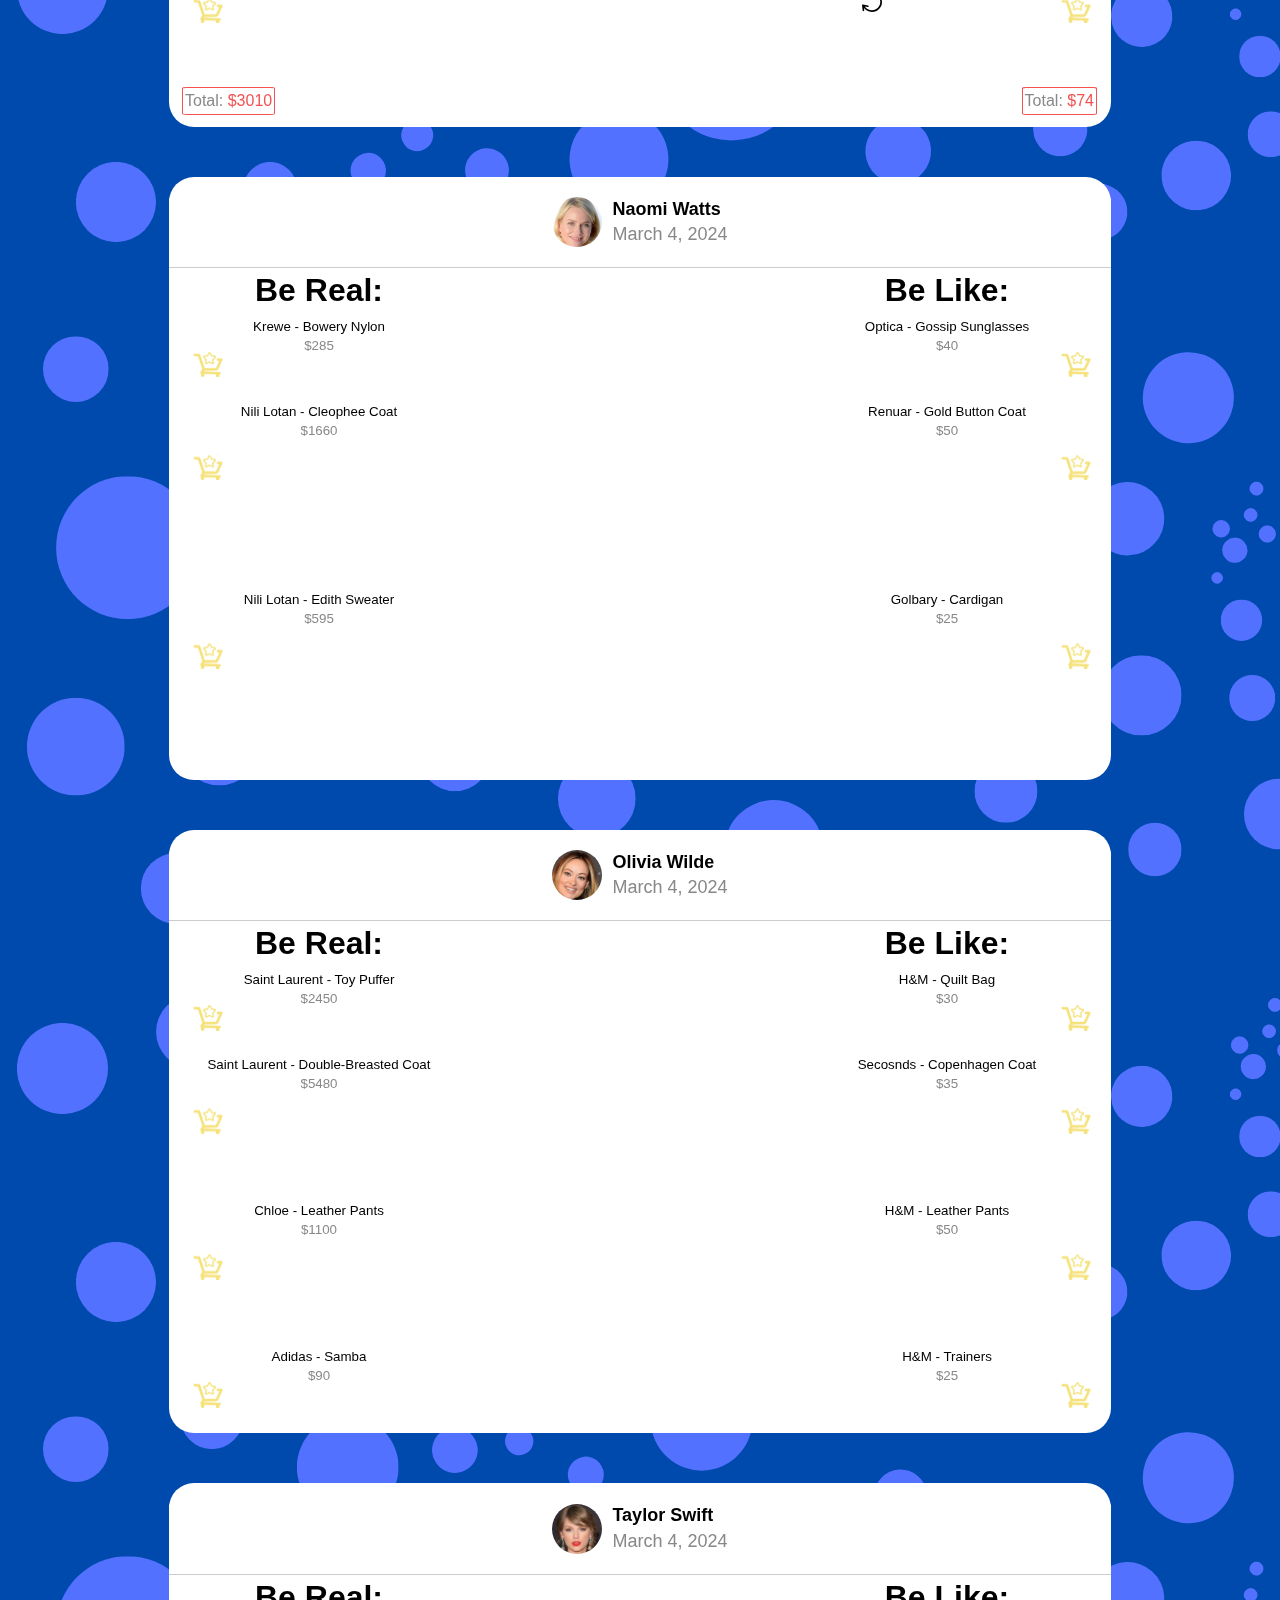
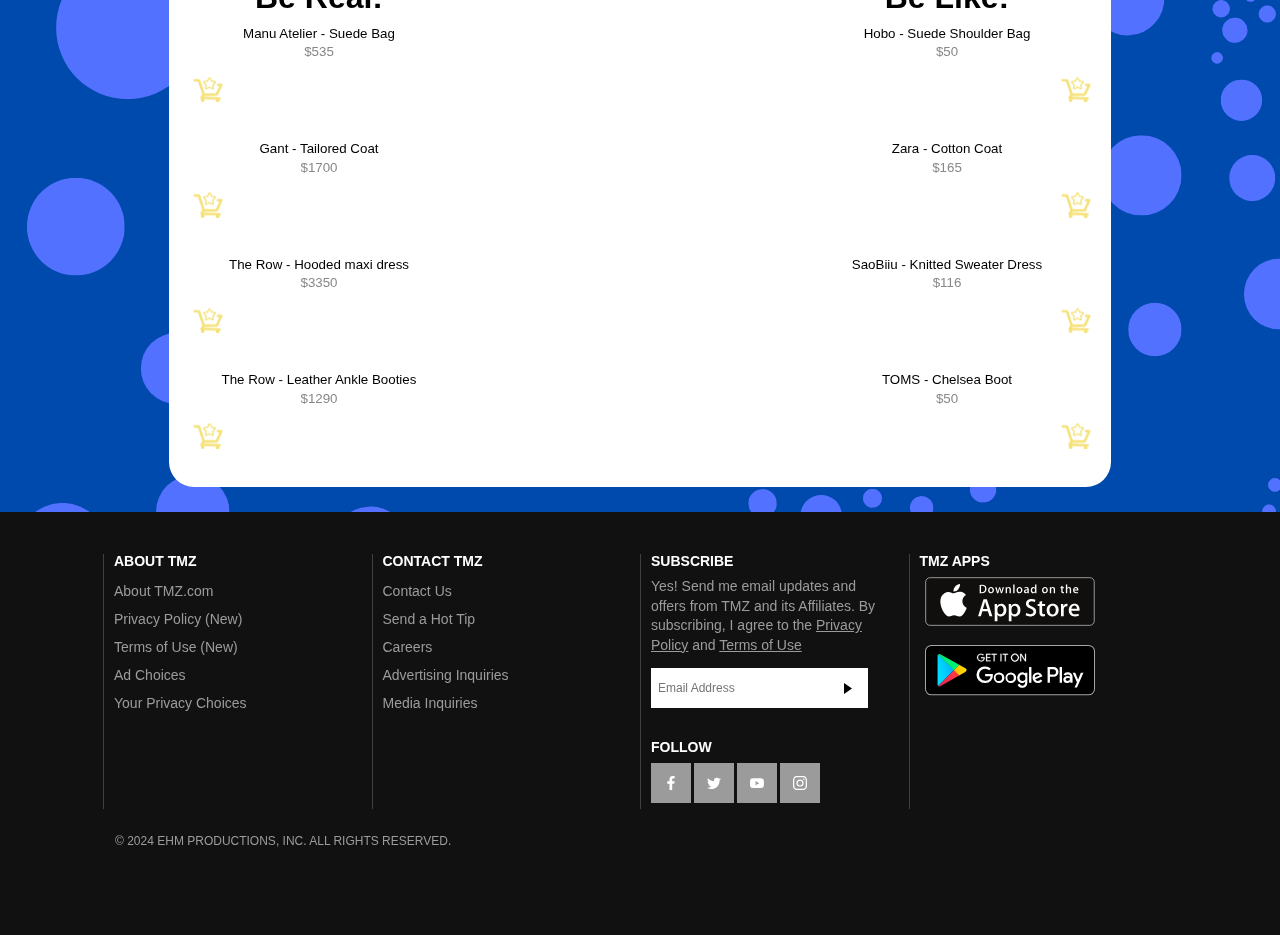
==== commit 45246352: "style proceses" ====
--- a/shop.html
+++ b/shop.html
@@ -1336,16 +1336,16 @@
             </div>
             <div class="left-column column">
                 <div class="item title">Be Real:</div>
-                <div class="item text"><b>Bottega Veneta</b> - Bombe Sunglasses<br><div class="price">$575 </div></div>
+                <div class="item text">Bottega Veneta - Bombe Sunglasses<br><div class="price">$575 </div></div>
                 <div class="item accessory"><img class="img-aspect-auto" src="./be_real/shades.png" loading="lazy"
                         alt="Hailey Bieber"><img class="wannabe-cart-left" src="./cart.svg"></div>
-                <div class="item text"><b>Ioewe</b> - Padded bomber jacket in nappa<br><div class="price">$7750 </div></div>
+                <div class="item text">Ioewe - Padded bomber jacket in nappa<br><div class="price">$7750 </div></div>
                 <div class="item flexible"><img class="img-aspect-auto" src="./be_real/shirt.png" loading="lazy"
                         alt="Hailey Bieber"><img class="wannabe-cart-left" src="./cart.svg"></div>
-                <div class="item text"><b>Levis</b> - 501 Vintage Jeans<br><div class="price">$172 </div></div>
+                <div class="item text">Levis - 501 Vintage Jeans<br><div class="price">$172 </div></div>
                 <div class="item flexible"><img class="img-aspect-auto" src="./be_real/pants.png" loading="lazy"
                         alt="Hailey Bieber"><img class="wannabe-cart-left" src="./cart.svg"></div>
-                <div class="item text"><b>Bottega Veneta</b> - Mocassins Monsieur<br><div class="price">$1080 </div></div>
+                <div class="item text">Bottega Veneta - Mocassins Monsieur<br><div class="price">$1080 </div></div>
                 <div class="item accessory"><img class="img-aspect-auto" src="./be_real/shoes.png" loading="lazy"
                         alt="Hailey Bieber"><img class="wannabe-cart-left" src="./cart.svg"></div>
             </div>
@@ -1355,16 +1355,16 @@
             </div>
             <div class="right-column column">
                 <div class="item title">Be Like:</div>
-                <div class="item text"><b>Shein</b> - Cat Eye Frame<br><div class="price">$10 </div></div>
+                <div class="item text">Shein - Cat Eye Frame<br><div class="price">$10 </div></div>
                 <div class="item accessory"><img class="img-aspect-auto" src="./be_like/shades.jpeg" loading="lazy"
                         alt="Hailey Bieber"><img class="wannabe-cart-right" src="./cart.svg"></div>
-                <div class="item text"><b>Bershka</b> - Feather Coat<br><div class="price">$80 </div></div>
+                <div class="item text">Bershka - Feather Coat<br><div class="price">$80 </div></div>
                 <div class="item flexible"><img class="img-aspect-auto" src="./be_like/shirt.jpeg" loading="lazy"
                         alt="Hailey Bieber"><img class="wannabe-cart-right" src="./cart.svg"></div>
-                <div class="item text"><b>ZARA</b> - Slim Fit High Waist<br><div class="price">$40 </div></div>
+                <div class="item text">ZARA - Slim Fit High Waist<br><div class="price">$40 </div></div>
                 <div class="item flexible"><img class="img-aspect-auto" src="./be_like/pants.png" loading="lazy"
                         alt="Hailey Bieber"><img class="wannabe-cart-right" src="./cart.svg"></div>
-                <div class="item text"><b>Amazon</b> - Sam Edelman Women's<br><div class="price">$203 </div></div>
+                <div class="item text">Amazon - Sam Edelman Women's<br><div class="price">$203 </div></div>
                 <div class="item accessory"><img class="img-aspect-auto" src="./be_like/shoes.png" loading="lazy"
                         alt="Hailey Bieber"><img class="wannabe-cart-right" src="./cart.svg"></div>
             </div>
@@ -1380,16 +1380,16 @@
             </div>
             <div class="left-column column">
                 <div class="item title">Be Real:</div>
-                <div class="item text"><b>Celine</b> - Sac 16 Leather Handbag<br><div class="price">$2900 </div></div>
+                <div class="item text">Celine - Sac 16 Leather Handbag<br><div class="price">$2900 </div></div>
                 <div class="item accessory"><img class="img-aspect-auto" src="./carey-mulligan/be_real/handbag.avif"
                         loading="lazy" alt="Carey MulliganCarey Mulligan"><img class="wannabe-cart-left" src="./cart.svg"></div>
-                <div class="item text"><b>Iro</b> - Single Buttoned Blazer<br><div class="price">$505 </div></div>
+                <div class="item text">Iro - Single Buttoned Blazer<br><div class="price">$505 </div></div>
                 <div class="item flexible"><img class="img-aspect-auto" src="./carey-mulligan/be_real/blazer.png" loading="lazy"
                         alt="Carey MulliganCarey Mulligan"><img class="wannabe-cart-left" src="./cart.svg"></div>
-                <div class="item text"><b>Wardrobe.NYC</b> - Silk Blouse<br><div class="price">$800 </div></div>
+                <div class="item text">Wardrobe.NYC - Silk Blouse<br><div class="price">$800 </div></div>
                 <div class="item flexible"><img class="img-aspect-auto" src="./carey-mulligan/be_real/shirt.png" loading="lazy"
                         alt="Carey MulliganCarey Mulligan"><img class="wannabe-cart-left" src="./cart.svg"></div>
-                <div class="item text"><b>Celine</b> - Leather Boots<br><div class="price">$1410 </div></div>
+                <div class="item text">Celine - Leather Boots<br><div class="price">$1410 </div></div>
                 <div class="item accessory"><img class="img-aspect-auto" src="./carey-mulligan/be_real/shoes.webp"
                         loading="lazy" alt="Carey MulliganCarey Mulligan"><img class="wannabe-cart-left" src="./cart.svg"></div>
             </div>
@@ -1399,16 +1399,16 @@
             </div>
             <div class="right-column column">
                 <div class="item title">Be Like:</div>
-                <div class="item text"><b>Shein</b> - Handbag<br><div class="price">$10 </div></div>
+                <div class="item text">Shein - Handbag<br><div class="price">$10 </div></div>
                 <div class="item accessory"><img class="img-aspect-auto" src="./carey-mulligan/be_like/handbag.png" loading="lazy"
                         alt="Carey Mulligan"><img class="wannabe-cart-right" src="./cart.svg"></div>
-                <div class="item text"><b>Nordstrom Rack</b> - Blazer<br><div class="price">$35 </div></div>
+                <div class="item text">Nordstrom Rack - Blazer<br><div class="price">$35 </div></div>
                 <div class="item flexible"><img class="img-aspect-auto" src="./carey-mulligan/be_like/blazer.png" loading="lazy"
                         alt="Carey MulliganCarey Mulligan"><img class="wannabe-cart-right" src="./cart.svg"></div>
-                <div class="item text"><b>Women's Top Secret</b> - Blouse<br><div class="price">$70 </div></div>
+                <div class="item text">Women's Top Secret - Blouse<br><div class="price">$70 </div></div>
                 <div class="item flexible"><img class="img-aspect-auto" src="./carey-mulligan/be_like/shirt.png" loading="lazy"
                         alt="Carey Mulligan"><img class="wannabe-cart-right" src="./cart.svg"></div>
-                <div class="item text"><b>Mango</b> - Leather ankle boot<br><div class="price">$13 </div></div>
+                <div class="item text">Mango - Leather ankle boot<br><div class="price">$13 </div></div>
                 <div class="item accessory"><img class="img-aspect-auto" src="./carey-mulligan/be_like/shoes.png" loading="lazy"
                         alt="Carey Mulligan"><img class="wannabe-cart-right" src="./cart.svg"></div>
             </div>
@@ -1468,15 +1468,15 @@
             </div>
             <div class="left-column column">
                 <div class="item title">Be Real:</div>
-                <div class="item text">Miu Miu - Glimpse sunglasses<br>$505 </div>
+                <div class="item text">Miu Miu - Glimpse sunglasses<br><div class="price">$505 </div></div>
                 <div class="item accessory"><img class="img-aspect-auto"
                         src="./emily-ratajkowski/be_real/shades-removebg-preview.png" loading="lazy" alt=""><img class="wannabe-cart-left" src="./cart.svg"></div>
-                <div class="item text">Sandro - Shearling-lined jacket<br>$2800 </div>
+                <div class="item text">Sandro - Shearling-lined jacket<br><div class="price">$2800 </div></div>
                 <div class="item flexible"><a href="https://www.farfetch.com/ca/shopping/women/sandro-elya-shearling-lined-jacket-item-20206319.aspx" target="_blank">
                     <img class="img-aspect-auto"
                             src="./emily-ratajkowski/be_real/jacket-removebg-preview.png" loading="lazy" alt="">
                 </a><img class="wannabe-cart-left" src="./cart.svg"></div>
-                <div class="item text">Puma - Palermo<br>$110 </div>
+                <div class="item text">Puma - Palermo<br><div class="price">$110 </div></div>
                 <div class="item accessory"><img class="img-aspect-auto"
                         src="./emily-ratajkowski/be_real/shoes-removebg-preview.png" loading="lazy" alt=""><img class="wannabe-cart-left" src="./cart.svg"></div>
                 <div class="item text"></div>
@@ -1488,10 +1488,10 @@
             </div>
             <div class="right-column column">
                 <div class="item title">Be Like:</div>
-                <div class="item text">Shein - Cat eye<br>$10 </div>
+                <div class="item text">Shein - Cat eye<br><div class="price">$10 </div></div>
                 <div class="item accessory"><img class="img-aspect-auto"
                         src="./emily-ratajkowski/be_like/shades-removebg-preview.png" loading="lazy" alt=""><img class="wannabe-cart-right" src="./cart.svg"></div>
-                <div class="item text">Threadbase - Hurricane Jacket<br>$35 </div>
+                    <div class="item text">Threadbase - Hurricane Jacket<br><div class="price">$35 </div></div>
                 <div class="item flexible"><img class="img-aspect-auto"
                         src="./emily-ratajkowski/be_like/jacket-removebg-preview.png" loading="lazy" alt=""><img class="wannabe-cart-right" src="./cart.svg"></div>
                 <div class="item text"></div>
@@ -1512,16 +1512,16 @@
             <div class="left-column column">
                 <div class="item title">Be Real:</div>
         
-                <div class="item text">Prada - Moon Shoulder Bag<br>$2400</div>
+                <div class="item text">Prada - Moon Shoulder Bag<br><div class="price">$2400</div></div>
                 <div class="item flexible"><img class="img-aspect-auto" src="./karlie-kloss/be_real/bag.png" loading="lazy" alt=""><img class="wannabe-cart-left" src="./cart.svg"></div>
             
-                <div class="item text">The Frankie Shop - Bea Blazer<br>$345</div>
+                <div class="item text">The Frankie Shop - Bea Blazer<br><div class="price">$345</div></div>
                 <div class="item flexible"><img class="img-aspect-auto" src="./karlie-kloss/be_real/suit.png" loading="lazy" alt=""><img class="wannabe-cart-left" src="./cart.svg"></div>
             
-                <div class="item text">Magda Butrym - Maxi Skirt<br>$1570</div>
+                <div class="item text">Magda Butrym - Maxi Skirt<br><div class="price">$1570</div></div>
                 <div class="item flexible"><img class="img-aspect-auto" src="./karlie-kloss/be_real/skirt.png" loading="lazy" alt=""><img class="wannabe-cart-left" src="./cart.svg"></div>
             
-                <div class="item text">Khaite - The Davis Boot<br>$1350</div>
+                <div class="item text">Khaite - The Davis Boot<br><div class="price">$1350</div></div>
                 <div class="item flexible"><img class="img-aspect-auto" src="./karlie-kloss/be_real/shoes.png" loading="lazy" alt=""><img class="wannabe-cart-left" src="./cart.svg"></div>
             
             </div>
@@ -1531,16 +1531,16 @@
             <div class="right-column column">
                 <div class="item title">Be Like:</div>
         
-                <div class="item text">One Project - Black Bag<br>$50</div>
+                <div class="item text">One Project - Black Bag<br><div class="price">$50</div></div>
                 <div class="item flexible"><img class="img-aspect-auto" src="./karlie-kloss/be_like/bag.png" loading="lazy" alt=""><img class="wannabe-cart-right" src="./cart.svg"></div>
             
-                <div class="item text">H&M - Blazer<br>$100</div>
+                <div class="item text">H&M - Blazer<br><div class="price">$100</div></div>
                 <div class="item flexible"><img class="img-aspect-auto" src="./karlie-kloss/be_like/suit.png" loading="lazy" alt=""><img class="wannabe-cart-right" src="./cart.svg"></div>
             
-                <div class="item text">Shein - Black Skirt<br>$10</div>
+                <div class="item text">Shein - Black Skirt<br><div class="price">$10</div></div>
                 <div class="item flexible"><img class="img-aspect-auto" src="./karlie-kloss/be_like/skirt.png" loading="lazy" alt=""><img class="wannabe-cart-right" src="./cart.svg"></div>
             
-                <div class="item text">Shila - Leather Boot<br>$100</div>
+                <div class="item text">Shila - Leather Boot<br>$<div class="price">100</div></div>
                 <div class="item flexible"><img class="img-aspect-auto" src="./karlie-kloss/be_like/shoes.png" loading="lazy" alt=""><img class="wannabe-cart-right" src="./cart.svg"></div>
             
             </div>
@@ -1557,10 +1557,10 @@
             <div class="left-column column">
                 <div class="item title">Be Real:</div>
         
-                <div class="item text">Gucci - Horsebit Bag<br>$5250</div>
+                <div class="item text">Gucci - Horsebit Bag<br><div class="price">$5250</div></div>
                 <div class="item accessory"><img class="img-aspect-auto" src="./kim-kardashian/be_real/bag-removebg-preview.png" loading="lazy" alt=""><img class="wannabe-cart-left" src="./cart.svg"></div>
             
-                <div class="item text">End - Cage Leather Jacket<br>$2850</div>
+                <div class="item text">End - Cage Leather Jacket<br><div class="price">$2850</div></div>
                 <div class="item flexible"><img class="img-aspect-auto" src="./kim-kardashian/be_real/shirt-removebg-preview.png" loading="lazy" alt=""><img class="wannabe-cart-left" src="./cart.svg"></div>
 
                 <div class="item text"></div>
@@ -1575,10 +1575,10 @@
             <div class="right-column column">
                 <div class="item title">Be Like:</div>
         
-                <div class="item text">H&M - Creme Bag<br>$30</div>
+                <div class="item text">H&M - Creme Bag<br><div class="price">$30</div></div>
                 <div class="item accessory"><img class="img-aspect-auto" src="./kim-kardashian/be_like/bag-removebg-preview.png" loading="lazy" alt=""><img class="wannabe-cart-right" src="./cart.svg"></div>
             
-                <div class="item text">H&M - Satine Shirt<br>$45</div>
+                <div class="item text">H&M - Satine Shirt<br><div class="price">$45</div></div>
                 <div class="item flexible"><img class="img-aspect-auto" src="./kim-kardashian/be_like/shirt-removebg-preview.png" loading="lazy" alt=""><img class="wannabe-cart-right" src="./cart.svg"></div>
 
                 <div class="item text"></div>
@@ -1662,44 +1662,44 @@
 
         </script>
 
-        <div class="grid-container">
-            <div class="card-header1">
-                <img class="celebrity-photo" src="./naomi-watts/face.png" alt="Naomi Watts">
-                <div class="celebrity-info">
-                    <div class="celebrity-name">Naomi Watts</div>
-                    <div class="date">March 4, 2024</div>
-                </div>
-            </div>
-            <div class="left-column column">
-                <div class="item title">Be Real:</div>
-        
-                <div class="item text">Krewe - Bowery Nylon<br>$285</div>
-                <div class="item accessory"><img class="img-aspect-auto" src="./naomi-watts/be_real/shades-removebg-preview.png" loading="lazy" alt=""><img class="wannabe-cart-left" src="./cart.svg"></div>
-            
-                <div class="item text">Nili Lotan - Cleophee Coat<br>$1660</div>
-                <div class="item flexible"><img class="img-aspect-auto" src="./naomi-watts/be_real/suit-removebg-preview.png" loading="lazy" alt=""><img class="wannabe-cart-left" src="./cart.svg"></div>
-            
-                <div class="item text">Nili Lotan - Edith Sweater<br>$595</div>
-                <div class="item flexible"><img class="img-aspect-auto" src="./naomi-watts/be_real/shirt-removebg-preview.png" loading="lazy" alt=""><img class="wannabe-cart-left" src="./cart.svg"></div>
-            
-            </div>
-            <div class="column">
-                <div class="center"><img width="342" height="512" class="img-aspect-auto" src="naomi-watts/naomi-watts.png" loading="lazy" alt="{celebrity_name}"></div>
-            </div>
-            <div class="right-column column">
-                <div class="item title">Be Like:</div>
-        
-                <div class="item text">Optica - Gossip Sunglasses<br>$40</div>
-                <div class="item accessory"><img class="img-aspect-auto" src="./naomi-watts/be_like/shades-removebg-preview.png" loading="lazy" alt=""><img class="wannabe-cart-right" src="./cart.svg"></div>
-            
-                <div class="item text">Renuar - Gold Button Coat<br>$50</div>
-                <div class="item flexible"><img class="img-aspect-auto" src="./naomi-watts/be_like/suit-removebg-preview.png" loading="lazy" alt=""><img class="wannabe-cart-right" src="./cart.svg"></div>
-            
-                <div class="item text">Golbary - Cardigan<br>$25</div>
-                <div class="item flexible"><img class="img-aspect-auto" src="./naomi-watts/be_like/shirt-removebg-preview.png" loading="lazy" alt=""><img class="wannabe-cart-right" src="./cart.svg"></div>
-            
-            </div>
+<div class="grid-container">
+    <div class="card-header1">
+        <img class="celebrity-photo" src="./naomi-watts/face.png" alt="Naomi Watts">
+        <div class="celebrity-info">
+            <div class="celebrity-name">Naomi Watts</div>
+            <div class="date">March 4, 2024</div>
         </div>
+    </div>
+    <div class="left-column column">
+        <div class="item title">Be Real:</div>
+
+        <div class="item text">Krewe - Bowery Nylon<br><div class="price">$285</div></div>
+        <div class="item accessory"><img class="img-aspect-auto" src="./naomi-watts/be_real/shades-removebg-preview.png" loading="lazy" alt=""><img class="wannabe-cart-left" src="./cart.svg"></div>
+    
+        <div class="item text">Nili Lotan - Cleophee Coat<br><div class="price">$1660</div></div>
+        <div class="item flexible"><img class="img-aspect-auto" src="./naomi-watts/be_real/suit-removebg-preview.png" loading="lazy" alt=""><img class="wannabe-cart-left" src="./cart.svg"></div>
+    
+        <div class="item text">Nili Lotan - Edith Sweater<br><div class="price">$595</div></div>
+        <div class="item flexible"><img class="img-aspect-auto" src="./naomi-watts/be_real/shirt-removebg-preview.png" loading="lazy" alt=""><img class="wannabe-cart-left" src="./cart.svg"></div>
+    
+    </div>
+    <div class="column">
+        <div class="center"><img width="342" height="512" class="img-aspect-auto" src="naomi-watts/naomi-watts.png" loading="lazy" alt="{celebrity_name}"></div>
+    </div>
+    <div class="right-column column">
+        <div class="item title">Be Like:</div>
+
+        <div class="item text">Optica - Gossip Sunglasses<br><div class="price">$40</div></div>
+        <div class="item accessory"><img class="img-aspect-auto" src="./naomi-watts/be_like/shades-removebg-preview.png" loading="lazy" alt=""><img class="wannabe-cart-right" src="./cart.svg"></div>
+    
+        <div class="item text">Renuar - Gold Button Coat<br><div class="price">$50</div></div>
+        <div class="item flexible"><img class="img-aspect-auto" src="./naomi-watts/be_like/suit-removebg-preview.png" loading="lazy" alt=""><img class="wannabe-cart-right" src="./cart.svg"></div>
+    
+        <div class="item text">Golbary - Cardigan<br><div class="price">$25</div></div>
+        <div class="item flexible"><img class="img-aspect-auto" src="./naomi-watts/be_like/shirt-removebg-preview.png" loading="lazy" alt=""><img class="wannabe-cart-right" src="./cart.svg"></div>
+    
+    </div>
+  </div>
 
         <div class="grid-container">
             <div class="card-header1">
@@ -1712,16 +1712,16 @@
             <div class="left-column column">
                 <div class="item title">Be Real:</div>
         
-                <div class="item text">Saint Laurent - Toy Puffer<br>$2450</div>
+                <div class="item text">Saint Laurent - Toy Puffer<br><div class="price">$2450</div></div>
                 <div class="item accessory"><img class="img-aspect-auto" src="./olivia-wilde/be_real/bag-removebg-preview.png" loading="lazy" alt=""><img class="wannabe-cart-left" src="./cart.svg"></div>
             
-                <div class="item text">Saint Laurent - Double-Breasted Coat<br>$5480</div>
+                <div class="item text">Saint Laurent - Double-Breasted Coat<br><div class="price">$5480</div></div>
                 <div class="item flexible"><img class="img-aspect-auto" src="./olivia-wilde/be_real/jacket-removebg-preview.png" loading="lazy" alt=""><img class="wannabe-cart-left" src="./cart.svg"></div>
             
-                <div class="item text">Chloe - Leather Pants<br>$1100</div>
+                <div class="item text">Chloe - Leather Pants<br><div class="price">$1100</div></div>
                 <div class="item flexible"><img class="img-aspect-auto" src="./olivia-wilde/be_real/pants-removebg-preview.png" loading="lazy" alt=""><img class="wannabe-cart-left" src="./cart.svg"></div>
             
-                <div class="item text">Adidas - Samba<br>$90</div>
+                <div class="item text">Adidas - Samba<br><div class="price">$90</div></div>
                 <div class="item accessory"><img class="img-aspect-auto" src="./olivia-wilde/be_real/shoes-removebg-preview.png" loading="lazy" alt=""><img class="wannabe-cart-left" src="./cart.svg"></div>
             
             </div>
@@ -1731,16 +1731,16 @@
             <div class="right-column column">
                 <div class="item title">Be Like:</div>
         
-                <div class="item text">H&M - Quilt Bag<br>$30</div>
+                <div class="item text">H&M - Quilt Bag<br><div class="price">$30</div></div>
                 <div class="item accessory"><img class="img-aspect-auto" src="./olivia-wilde/be_like/bag-removebg-preview.png" loading="lazy" alt=""><img class="wannabe-cart-right" src="./cart.svg"></div>
             
-                <div class="item text">Secosnds - Copenhagen Coat<br>$35</div>
+                <div class="item text">Secosnds - Copenhagen Coat<br><div class="price">$35</div></div>
                 <div class="item flexible"><img class="img-aspect-auto" src="./olivia-wilde/be_like/jacket-removebg-preview.png" loading="lazy" alt=""><img class="wannabe-cart-right" src="./cart.svg"></div>
             
-                <div class="item text">H&M - Leather Pants<br>$50</div>
+                <div class="item text">H&M - Leather Pants<br><div class="price">$50</div></div>
                 <div class="item flexible"><img class="img-aspect-auto" src="./olivia-wilde/be_like/pants-removebg-preview.png" loading="lazy" alt=""><img class="wannabe-cart-right" src="./cart.svg"></div>
             
-                <div class="item text">H&M - Trainers<br>$25</div>
+                <div class="item text">H&M - Trainers<br><div class="price">$25</div></div>
                 <div class="item accessory"><img class="img-aspect-auto" src="./olivia-wilde/be_like/shoes.png" loading="lazy" alt=""><img class="wannabe-cart-right" src="./cart.svg"></div>
             
             </div>
@@ -1757,16 +1757,16 @@
             <div class="left-column column">
                 <div class="item title">Be Real:</div>
         
-                <div class="item text">Manu Atelier - Suede Bag<br>$535</div>
+                <div class="item text">Manu Atelier - Suede Bag<br><div class="price">$535</div></div>
                 <div class="item flexible"><img class="img-aspect-auto" src="./taylor-swift/be_real/bag-removebg-preview.png" loading="lazy" alt=""><img class="wannabe-cart-left" src="./cart.svg"></div>
             
-                <div class="item text">Gant - Tailored Coat<br>$1700</div>
+                <div class="item text">Gant - Tailored Coat<br><div class="price">$1700</div></div>
                 <div class="item flexible"><img class="img-aspect-auto" src="./taylor-swift/be_real/suit-removebg-preview.png" loading="lazy" alt=""><img class="wannabe-cart-left" src="./cart.svg"></div>
             
-                <div class="item text">The Row - Hooded maxi dress<br>$3350</div>
+                <div class="item text">The Row - Hooded maxi dress<br><div class="price">$3350</div></div>
                 <div class="item flexible"><img class="img-aspect-auto" src="./taylor-swift/be_real/dress-removebg-preview.png" loading="lazy" alt=""><img class="wannabe-cart-left" src="./cart.svg"></div>
             
-                <div class="item text">The Row - Leather Ankle Booties<br>$1290</div>
+                <div class="item text">The Row - Leather Ankle Booties<br><div class="price">$1290</div></div>
                 <div class="item flexible"><img class="img-aspect-auto" src="./taylor-swift/be_real/shoes-removebg-preview.png" loading="lazy" alt=""><img class="wannabe-cart-left" src="./cart.svg"></div>
             
             </div>
@@ -1776,16 +1776,16 @@
             <div class="right-column column">
                 <div class="item title">Be Like:</div>
         
-                <div class="item text">Hobo - Suede Shoulder Bag<br>$50</div>
+                <div class="item text">Hobo - Suede Shoulder Bag<br><div class="price">$50</div></div>
                 <div class="item flexible"><img class="img-aspect-auto" src="./taylor-swift/be_like/bag-removebg-preview.png" loading="lazy" alt=""><img class="wannabe-cart-right" src="./cart.svg"></div>
             
-                <div class="item text">Zara - Cotton Coat<br>$165</div>
+                <div class="item text">Zara - Cotton Coat<br><div class="price">$165</div></div>
                 <div class="item flexible"><img class="img-aspect-auto" src="./taylor-swift/be_like/suit-removebg-preview.png" loading="lazy" alt=""><img class="wannabe-cart-right" src="./cart.svg"></div>
             
-                <div class="item text">SaoBiiu - Knitted Sweater Dress<br>$116</div>
+                <div class="item text">SaoBiiu - Knitted Sweater Dress<br><div class="price">$116</div></div>
                 <div class="item flexible"><img class="img-aspect-auto" src="./taylor-swift/be_like/dress-removebg-preview.png" loading="lazy" alt=""><img class="wannabe-cart-right" src="./cart.svg"></div>
             
-                <div class="item text">TOMS - Chelsea Boot<br>$50</div>
+                <div class="item text">TOMS - Chelsea Boot<br><div class="price">$50</div></div>
                 <div class="item flexible"><img class="img-aspect-auto" src="./taylor-swift/be_like/shoes-removebg-preview.png" loading="lazy" alt=""><img class="wannabe-cart-right" src="./cart.svg"></div>
             
             </div>
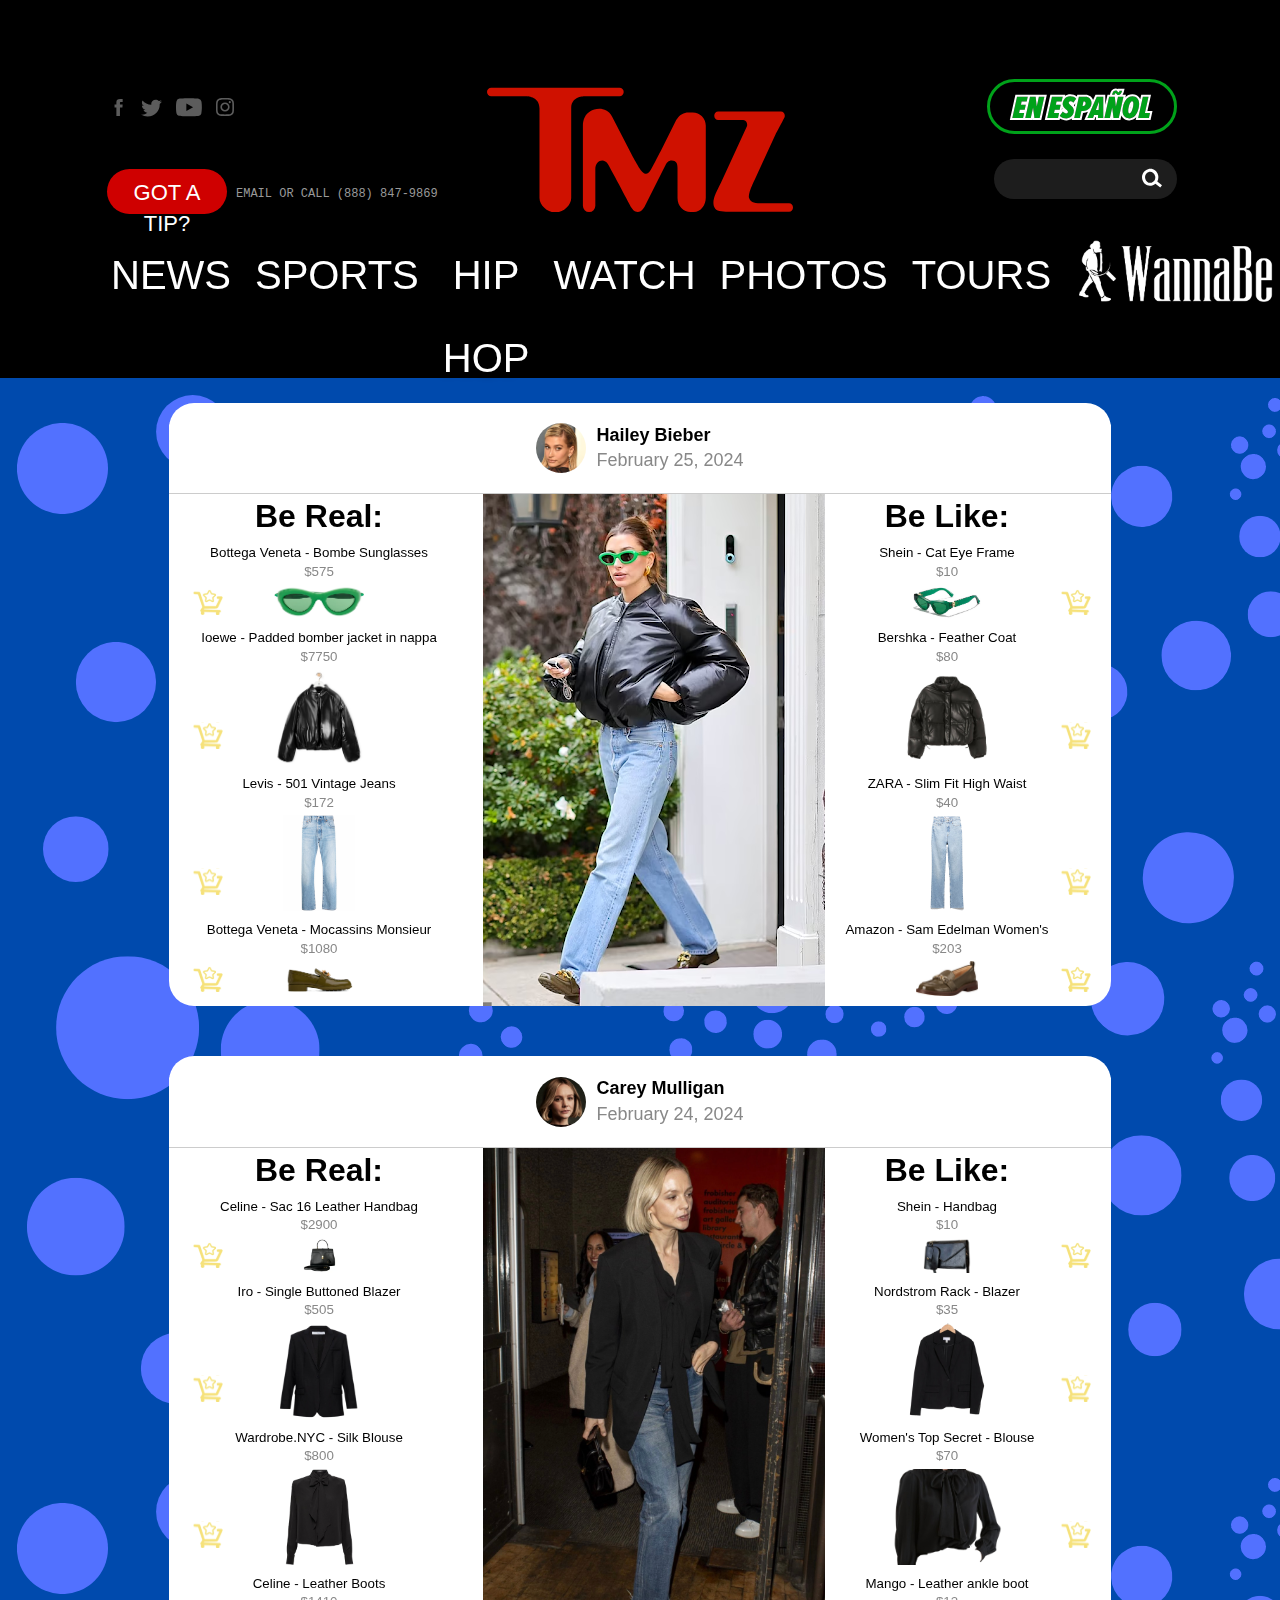
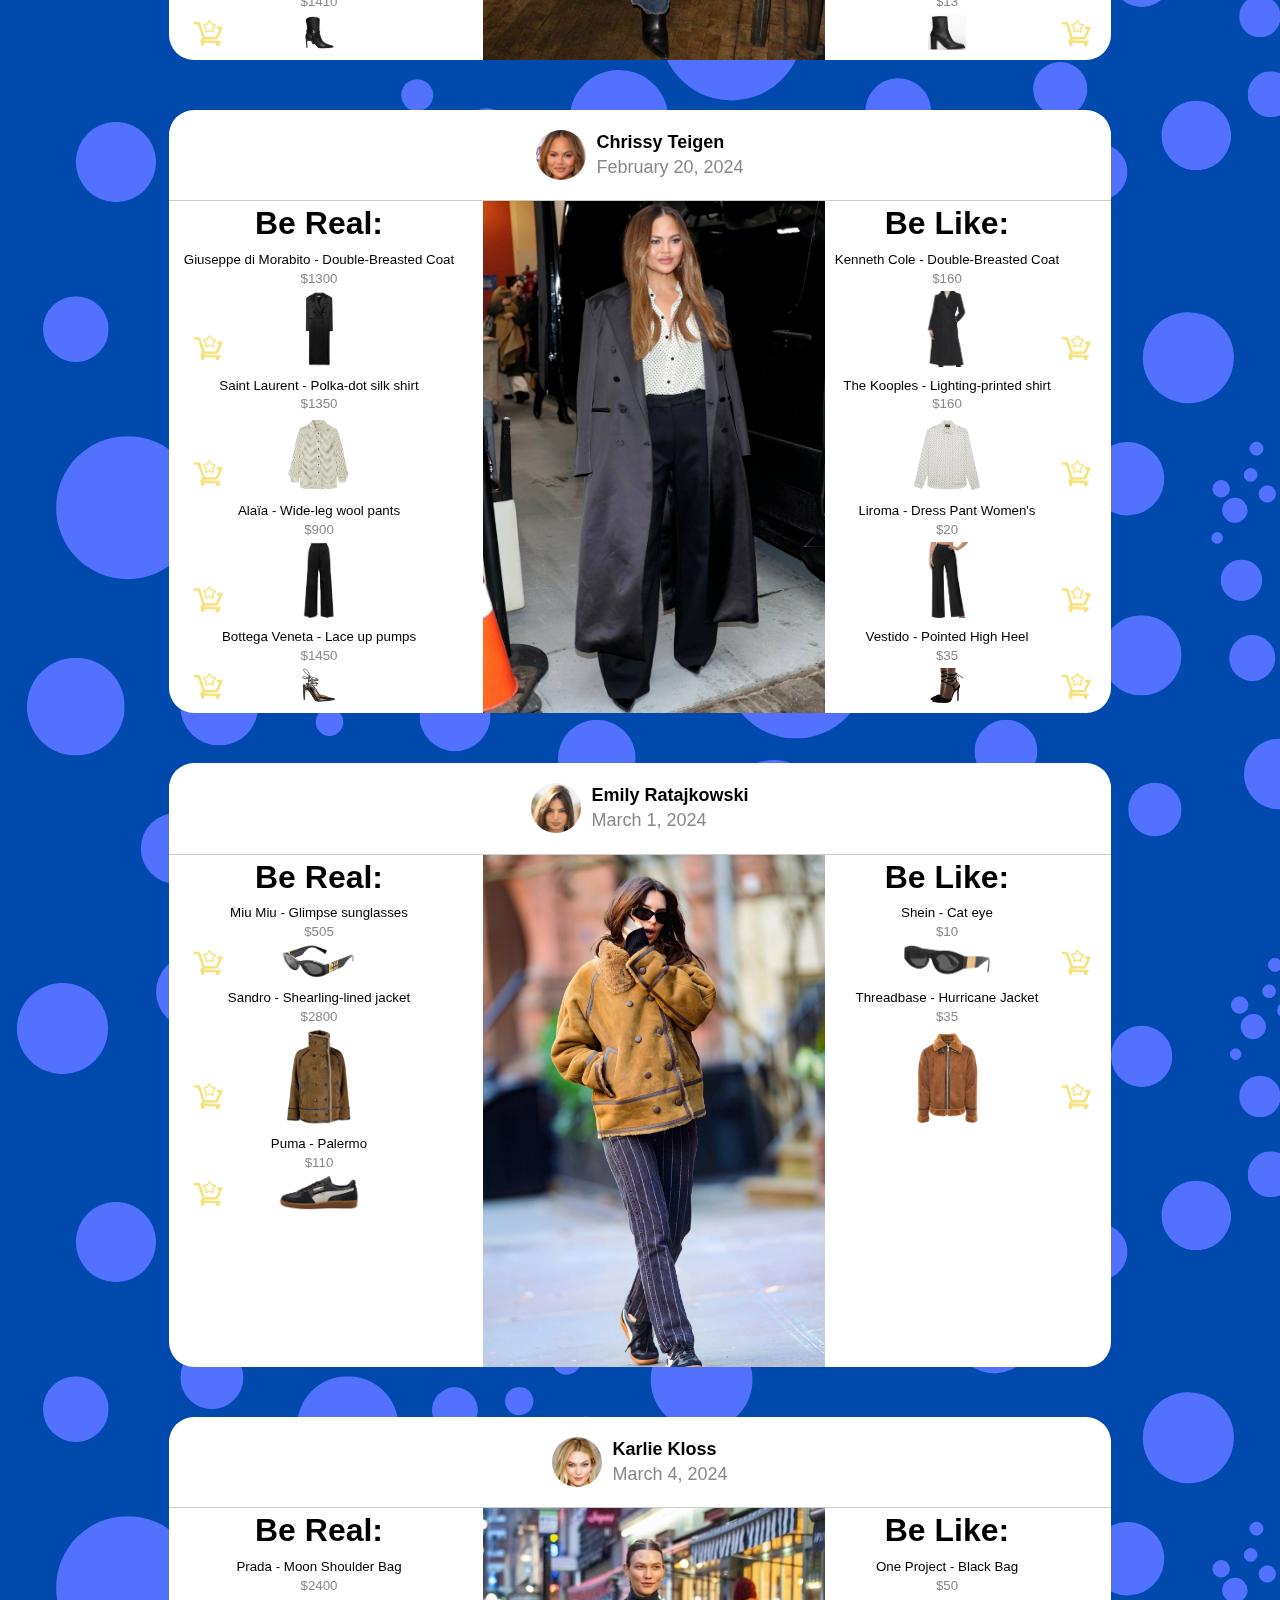
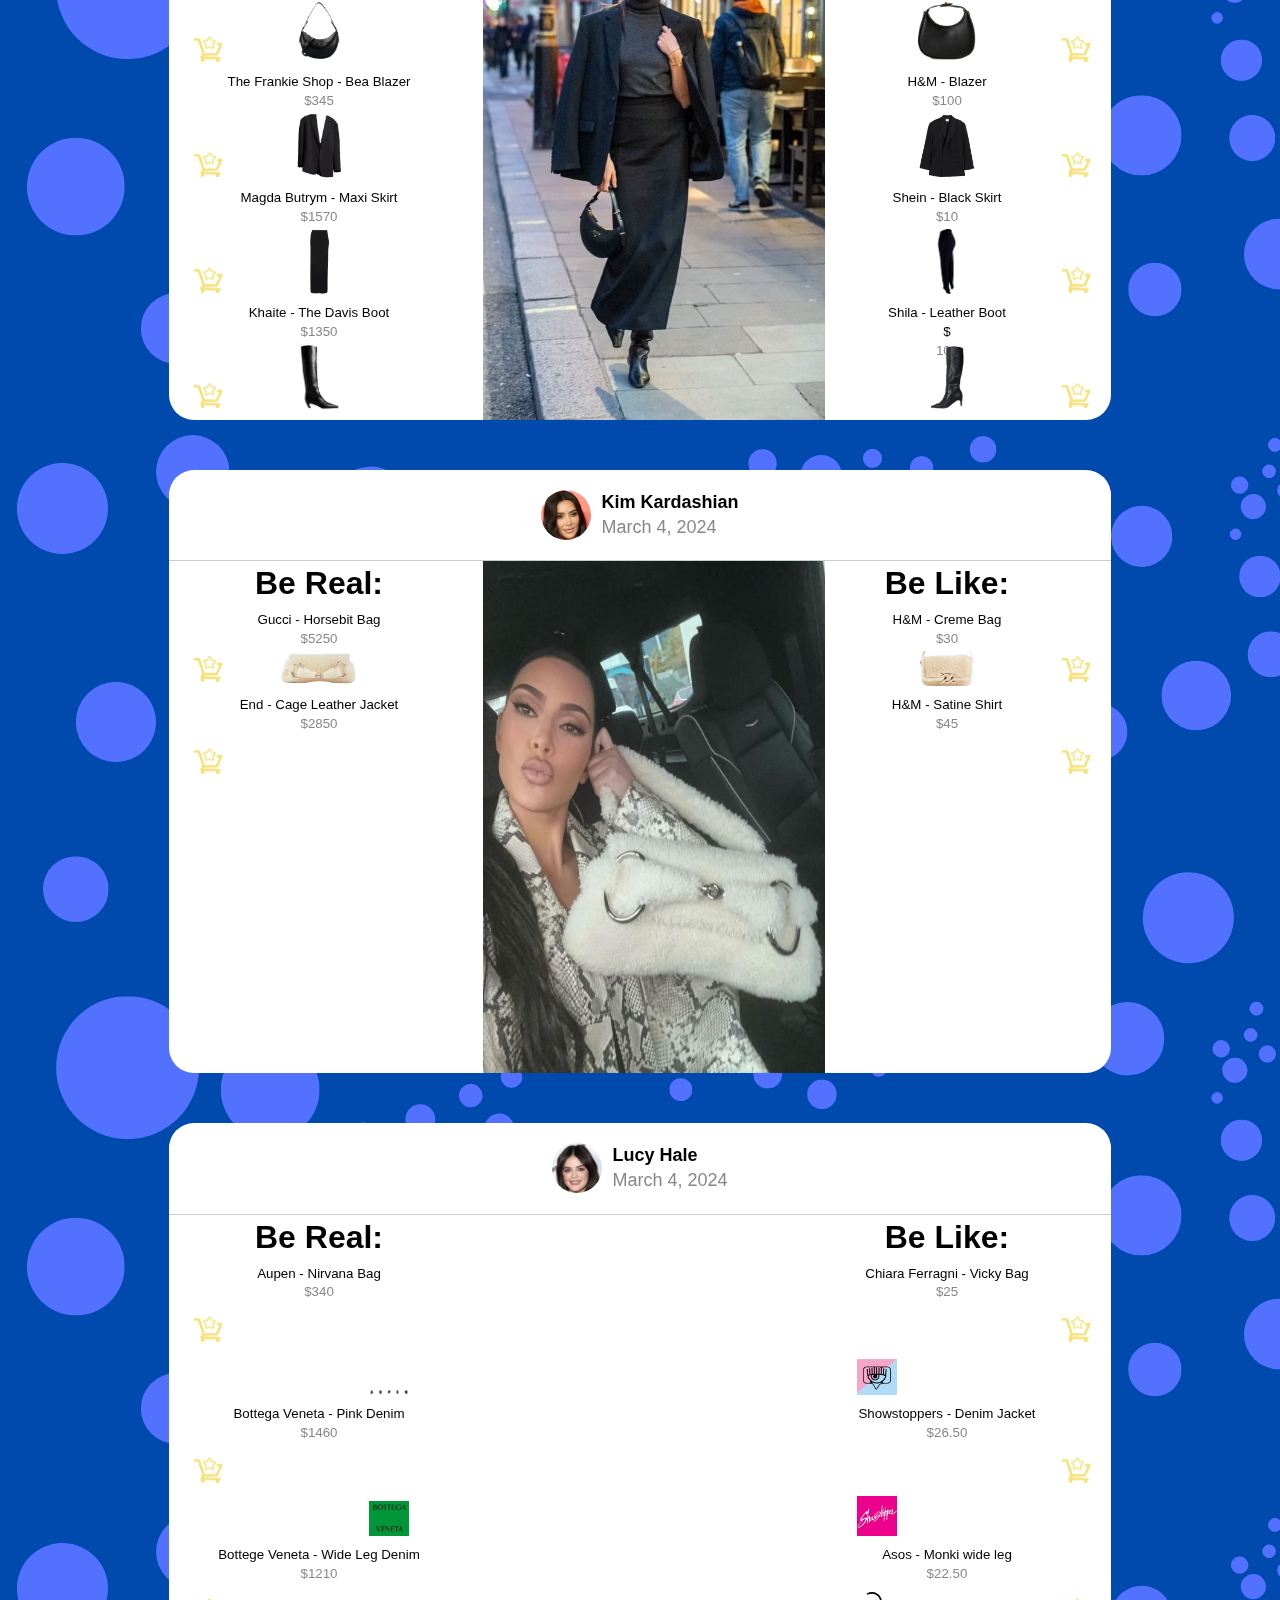
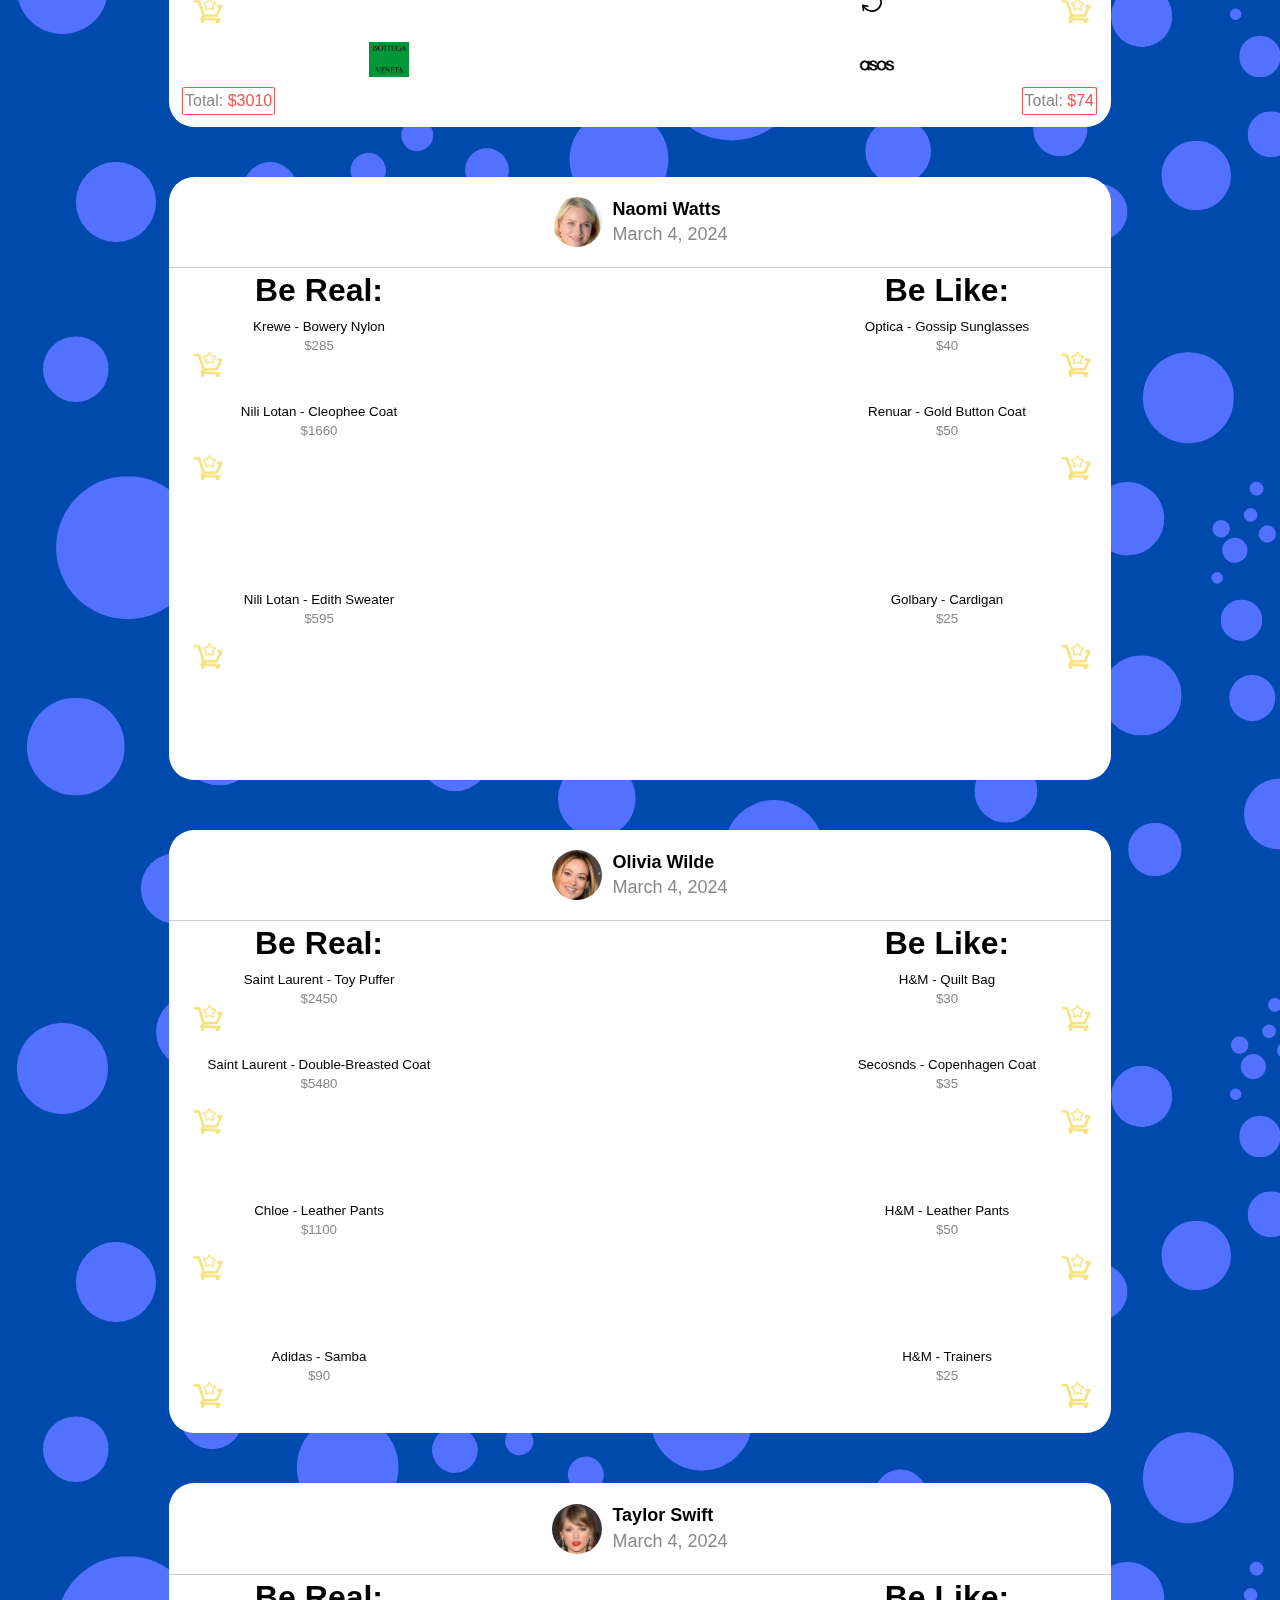
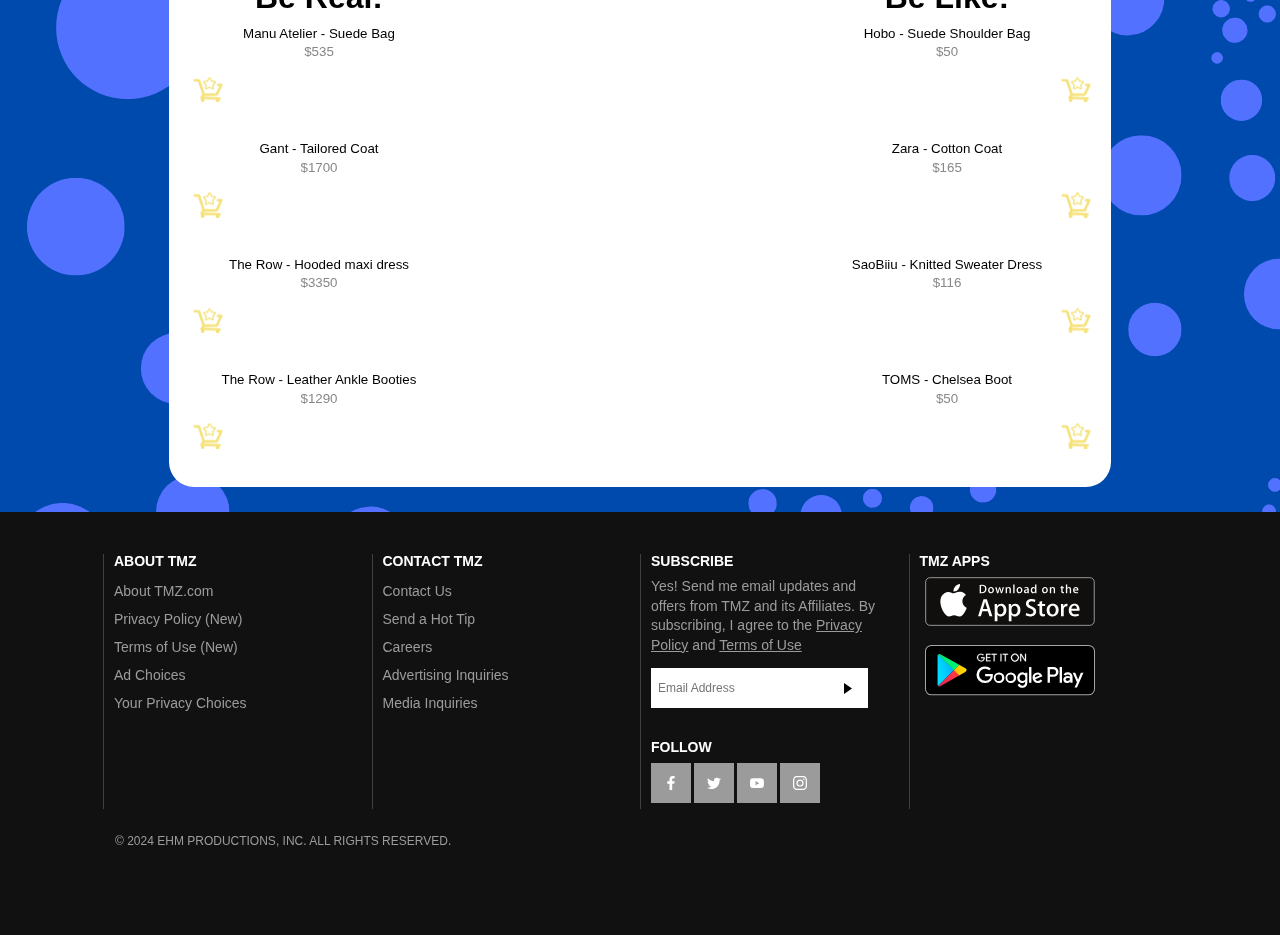
==== commit 0c0c4196: "enclose in red border" ====
--- a/shop.html
+++ b/shop.html
@@ -1601,13 +1601,16 @@
                 <div class="item title">Be Real:</div>
         
                 <div class="item text">Aupen - Nirvana Bag<br><div class="price">$340</div></div>
-                <div class="item flexible"><img class="img-aspect-auto" src="./lucy-hale/be_real/bag-removebg-preview.png" loading="lazy" alt=""><img class="wannabe-cart-left" src="./cart.svg"></div>
+                <div class="item flexible"><img class="img-aspect-auto" src="./lucy-hale/be_real/bag-removebg-preview.png" loading="lazy" alt="">
+                    <img class="logo-left" src="brand-logos/aupen.png"><img class="wannabe-cart-left" src="./cart.svg"></div>
             
                 <div class="item text">Bottega Veneta - Pink Denim<br><div class="price">$1460</div></div>
-                <div class="item flexible"><img class="img-aspect-auto" src="./lucy-hale/be_real/shirt-removebg-preview.png" loading="lazy" alt=""><img class="wannabe-cart-left" src="./cart.svg"></div>
+                <div class="item flexible"><img class="img-aspect-auto" src="./lucy-hale/be_real/shirt-removebg-preview.png" loading="lazy" alt="">
+                    <img class="logo-left" src="brand-logos/bottega-veneta.png"><img class="wannabe-cart-left" src="./cart.svg"></div>
             
                 <div class="item text">Bottege Veneta - Wide Leg Denim<br><div class="price">$1210</div></div>
-                <div class="item flexible"><img class="img-aspect-auto" src="./lucy-hale/be_real/pants-removebg-preview.png" loading="lazy" alt=""><img class="wannabe-cart-left" src="./cart.svg"></div>
+                <div class="item flexible"><img class="img-aspect-auto" src="./lucy-hale/be_real/pants-removebg-preview.png" loading="lazy" alt="">
+                    <img class="logo-left" src="brand-logos/bottega-veneta.png"><img class="wannabe-cart-left" src="./cart.svg"></div>
 
                 <div class="item bottom"><div class="bottom-container-left"><div class="wannabe-total">Total: </div> $3010</div></div>
             
@@ -1619,15 +1622,17 @@
                 <div class="item title">Be Like:</div>
         
                 <div class="item text">Chiara Ferragni - Vicky Bag<br><div class="price">$25</div></div>
-                <div class="item flexible"><img class="img-aspect-auto" src="./lucy-hale/be_like/bag-removebg-preview.png" loading="lazy" alt=""><img class="wannabe-cart-right" src="./cart.svg"></div>
+                <div class="item flexible"><img class="img-aspect-auto" src="./lucy-hale/be_like/bag-removebg-preview.png" loading="lazy" alt="">
+                    <img class="logo-right" src="brand-logos/ferragni-logo.png"><img class="wannabe-cart-right" src="./cart.svg"></div>
             
                 <div class="item text">Showstoppers - Denim Jacket<br><div class="price">$26.50</div></div>
-                <div class="item flexible"><img class="img-aspect-auto" src="./lucy-hale/be_like/shirt-removebg-preview.png" loading="lazy" alt=""><img class="wannabe-cart-right" src="./cart.svg"></div>
+                <div class="item flexible"><img class="img-aspect-auto" src="./lucy-hale/be_like/shirt-removebg-preview.png" loading="lazy" alt="">
+                    <img class="logo-right" src="brand-logos/showstopper-logo.png"><img class="wannabe-cart-right" src="./cart.svg"></div>
             
                 <div class="lucy-hale-bl-pant state1">
                     <div class="item text">Asos - Monki wide leg<br><div class="price">$22.50</div></div>
                     <div class="item flexible"><img class="img-aspect-auto" src="./lucy-hale/be_like/pants-removebg-preview.png" loading="lazy" alt="">
-                        <img class="wannabe-cart-right" src="./cart.svg">
+                        <img class="logo-right" src="brand-logos/Asos-logo.png"><img class="wannabe-cart-right" src="./cart.svg">
                         <img class="wannabe-refresh-right" src="./refresh.svg" onclick="cycleStates(this)">
                     </div>
                 </div>
--- a/styles.css
+++ b/styles.css
@@ -30785,6 +30785,24 @@
     margin-left: 8%;
 }
 
+.item .logo-left {
+    width: 40px;
+    height: auto;
+    position: absolute;
+    right: 0;
+    bottom: 0;
+    margin-right: 20%;
+}
+
+.item .logo-right {
+    width: 40px;
+    height: auto;
+    position: absolute;
+    left: 0;
+    bottom: 0;
+    margin-left: 20%;
+}
+
 .item.flexible .wannabe-cart-left, .item.flexible .wannabe-cart-right{
     transform: translateY(50%);
 }
@@ -30816,4 +30834,8 @@
 
 .item .wannabe-refresh-right:active {
     background-color: lightcoral;
+}
+
+.social__count{
+    color: white;
 }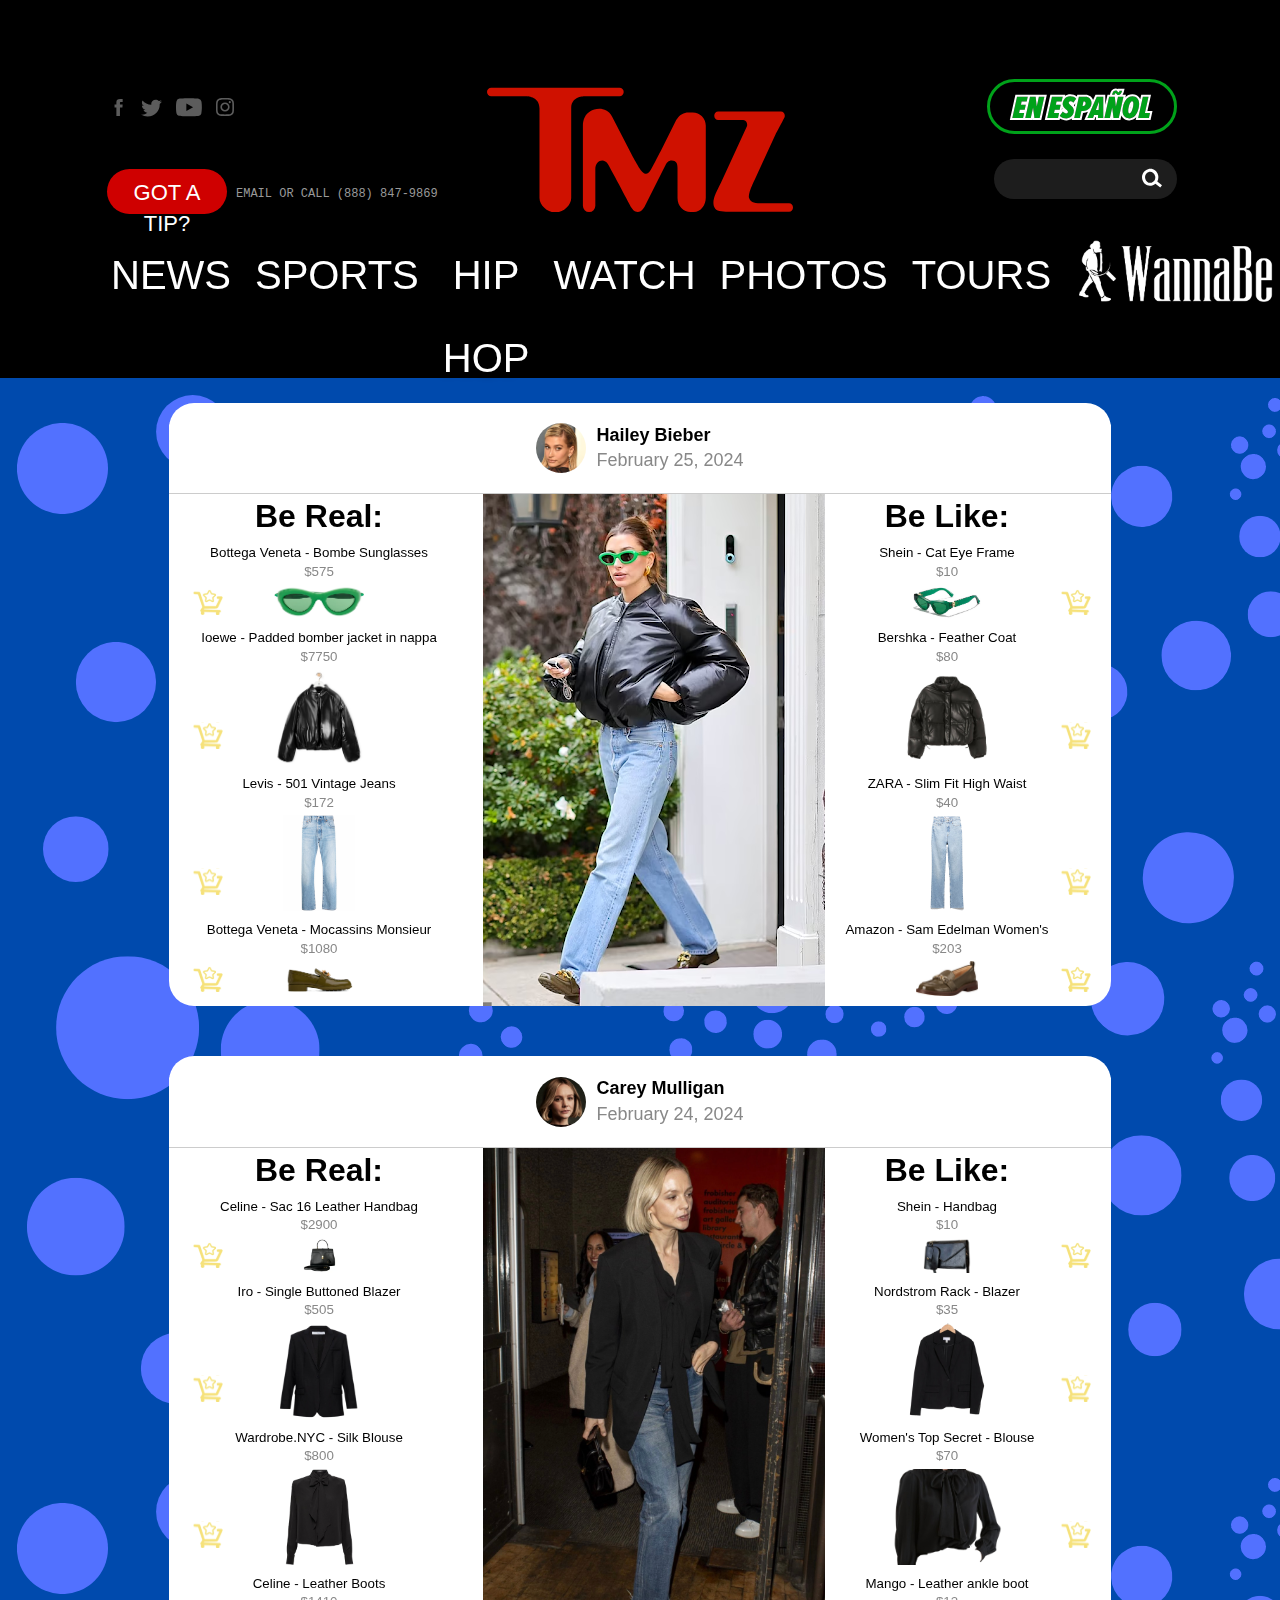
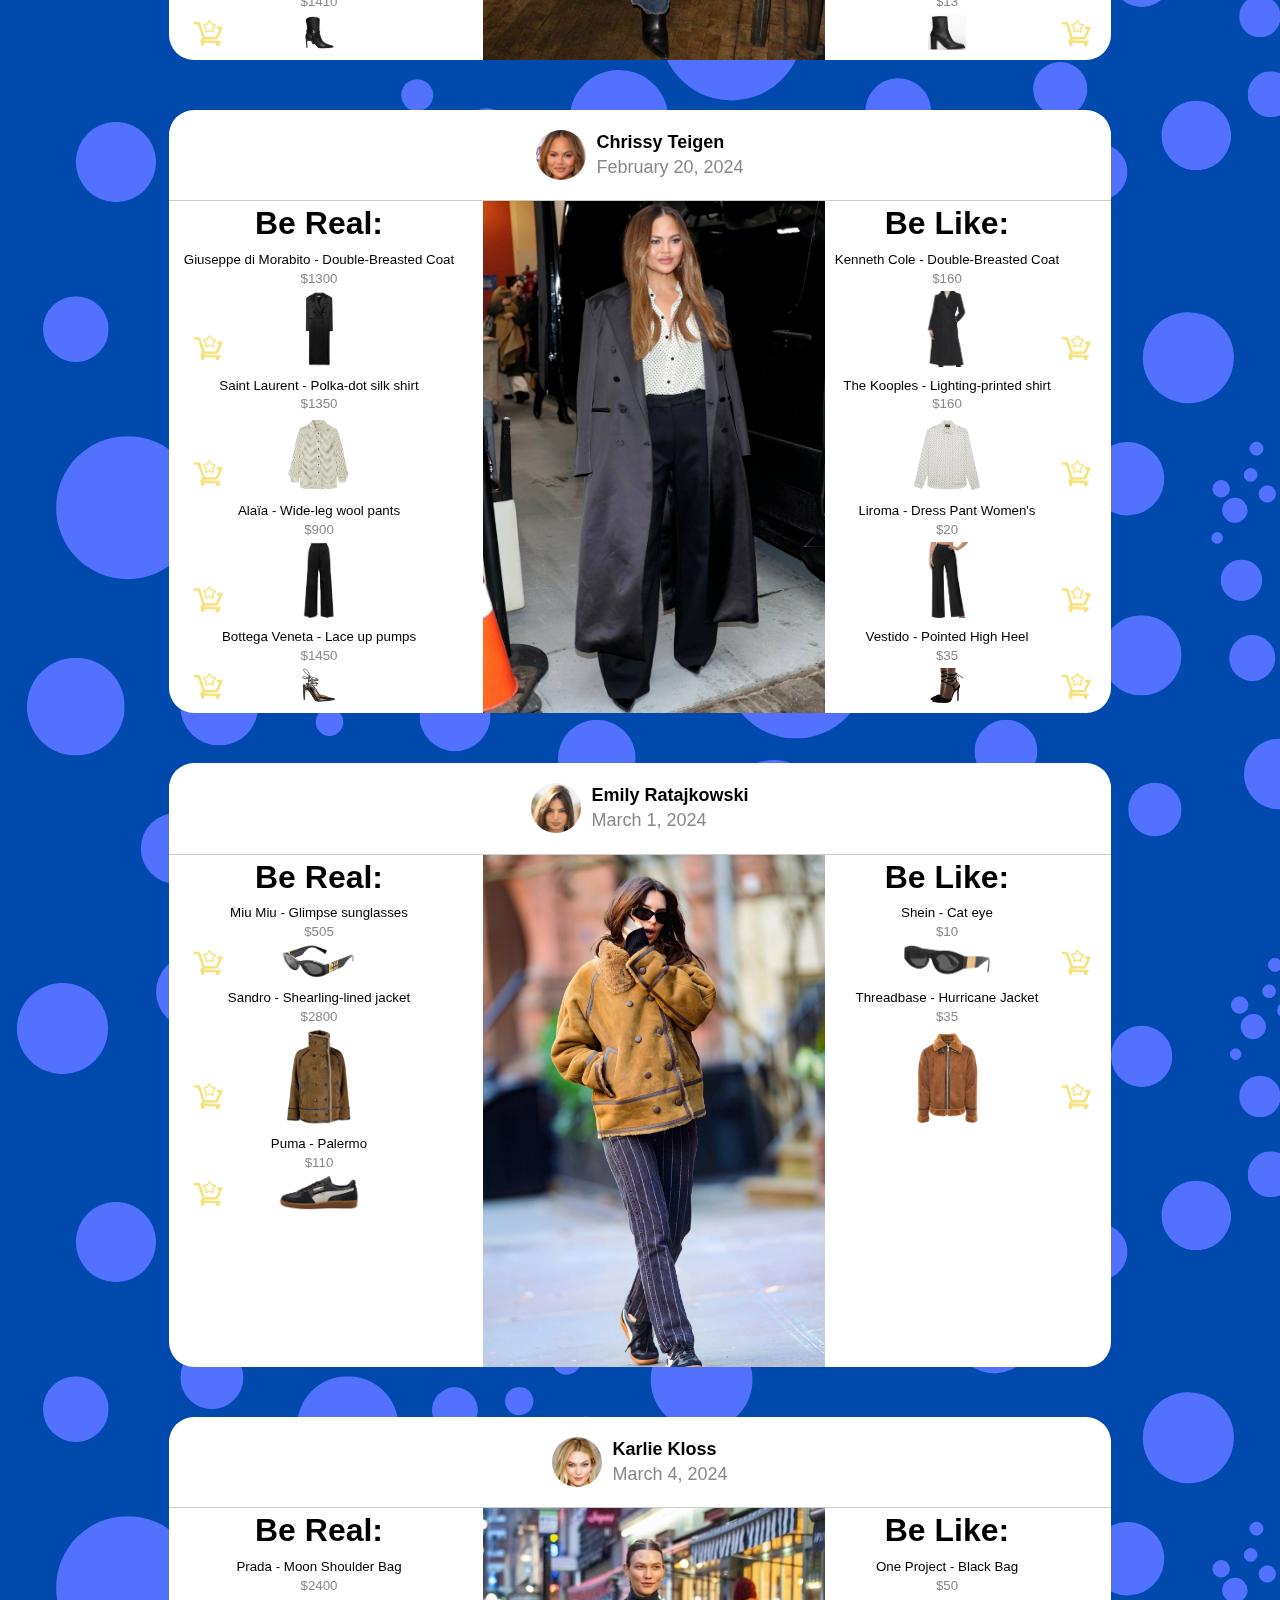
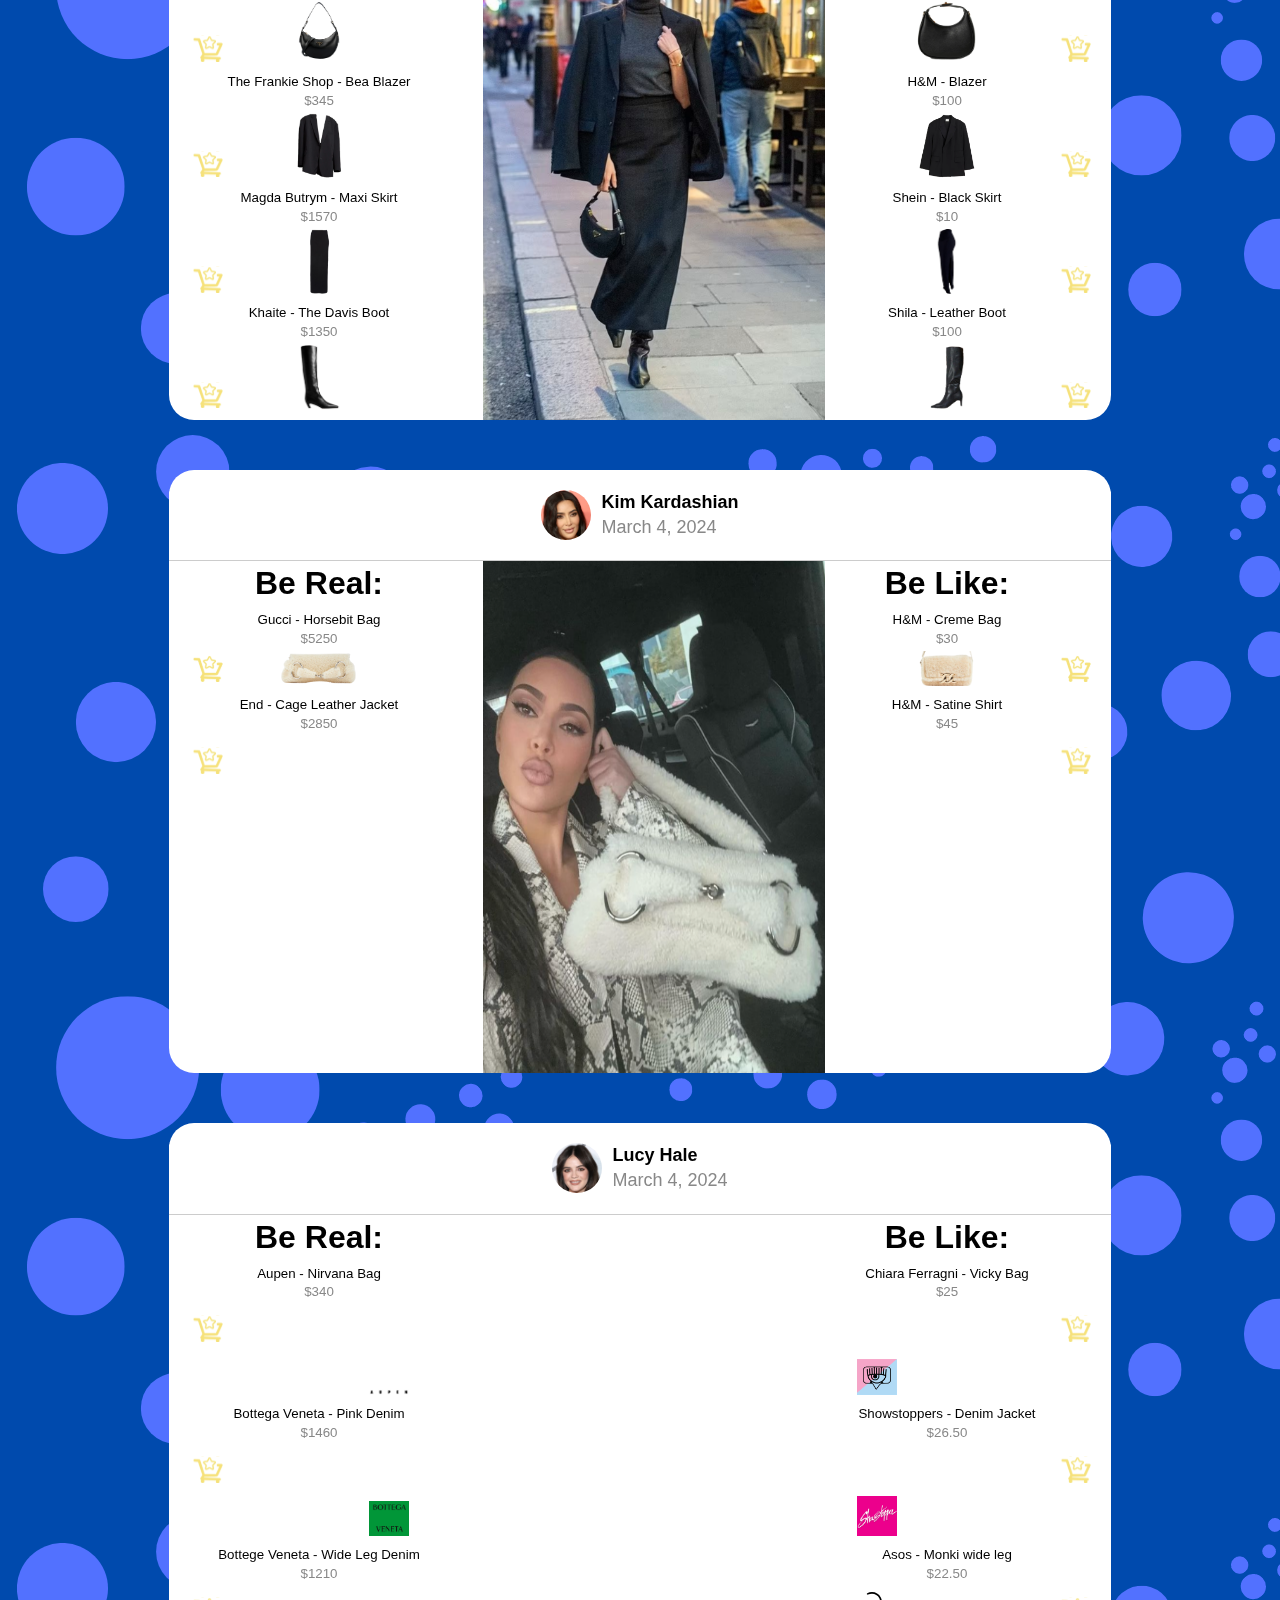
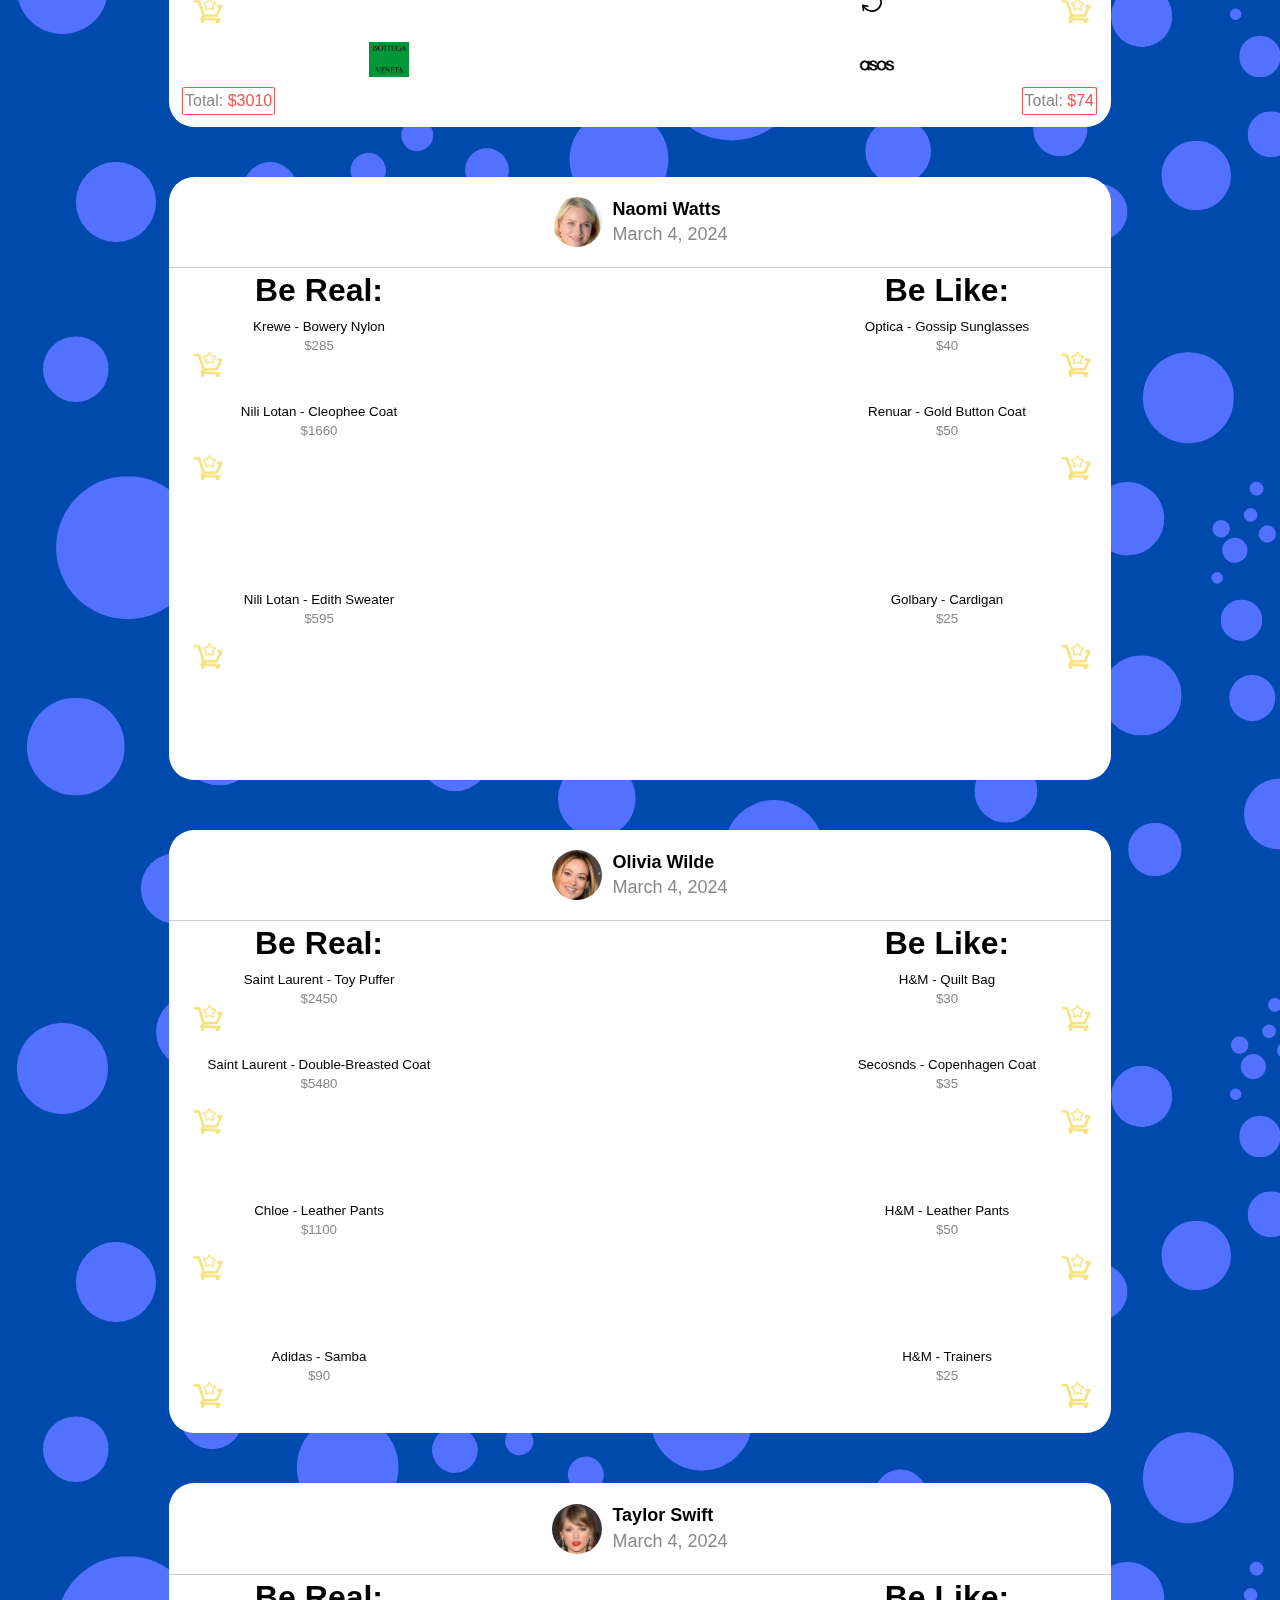
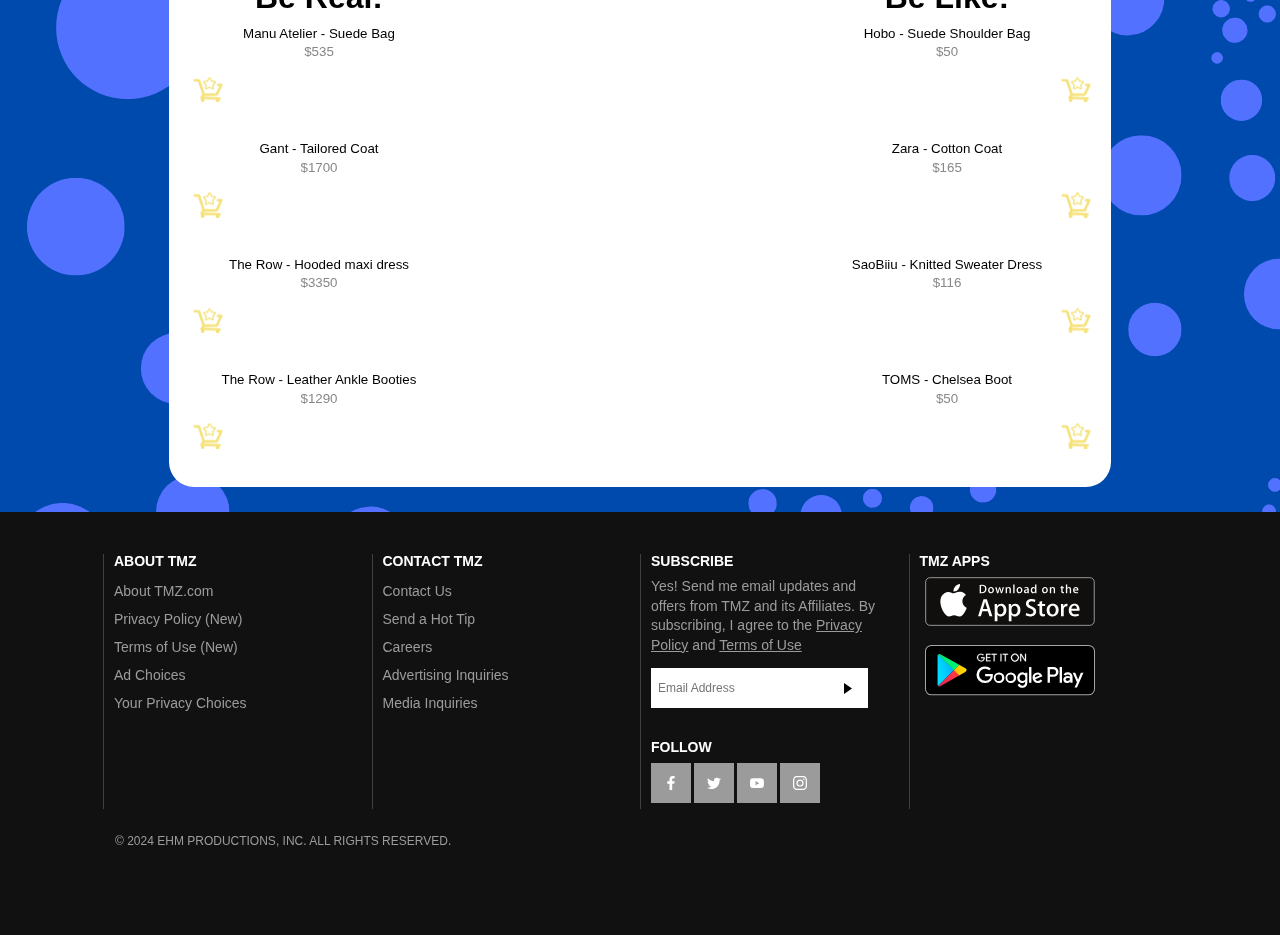
==== commit 8240ff77: "$ touch up" ====
--- a/shop.html
+++ b/shop.html
@@ -1540,7 +1540,7 @@
                 <div class="item text">Shein - Black Skirt<br><div class="price">$10</div></div>
                 <div class="item flexible"><img class="img-aspect-auto" src="./karlie-kloss/be_like/skirt.png" loading="lazy" alt=""><img class="wannabe-cart-right" src="./cart.svg"></div>
             
-                <div class="item text">Shila - Leather Boot<br>$<div class="price">100</div></div>
+                <div class="item text">Shila - Leather Boot<br><div class="price">$100</div></div>
                 <div class="item flexible"><img class="img-aspect-auto" src="./karlie-kloss/be_like/shoes.png" loading="lazy" alt=""><img class="wannabe-cart-right" src="./cart.svg"></div>
             
             </div>
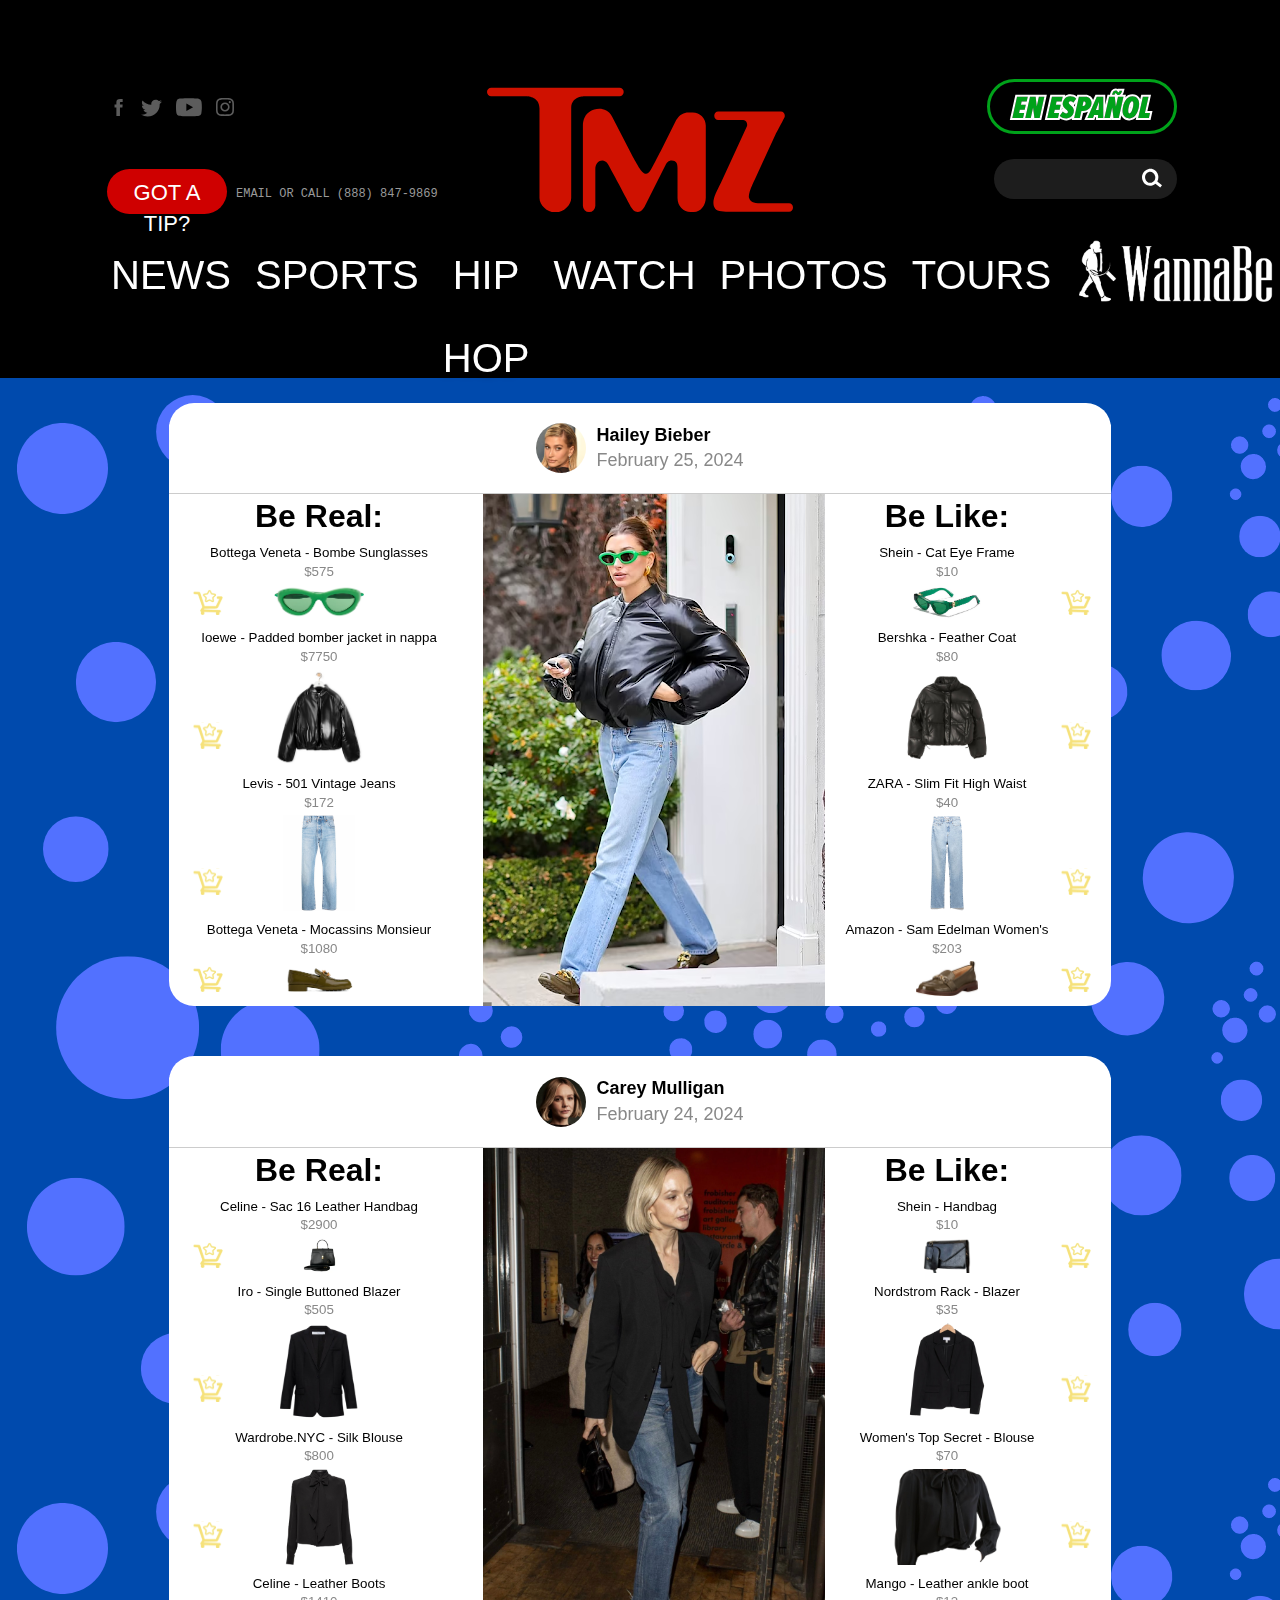
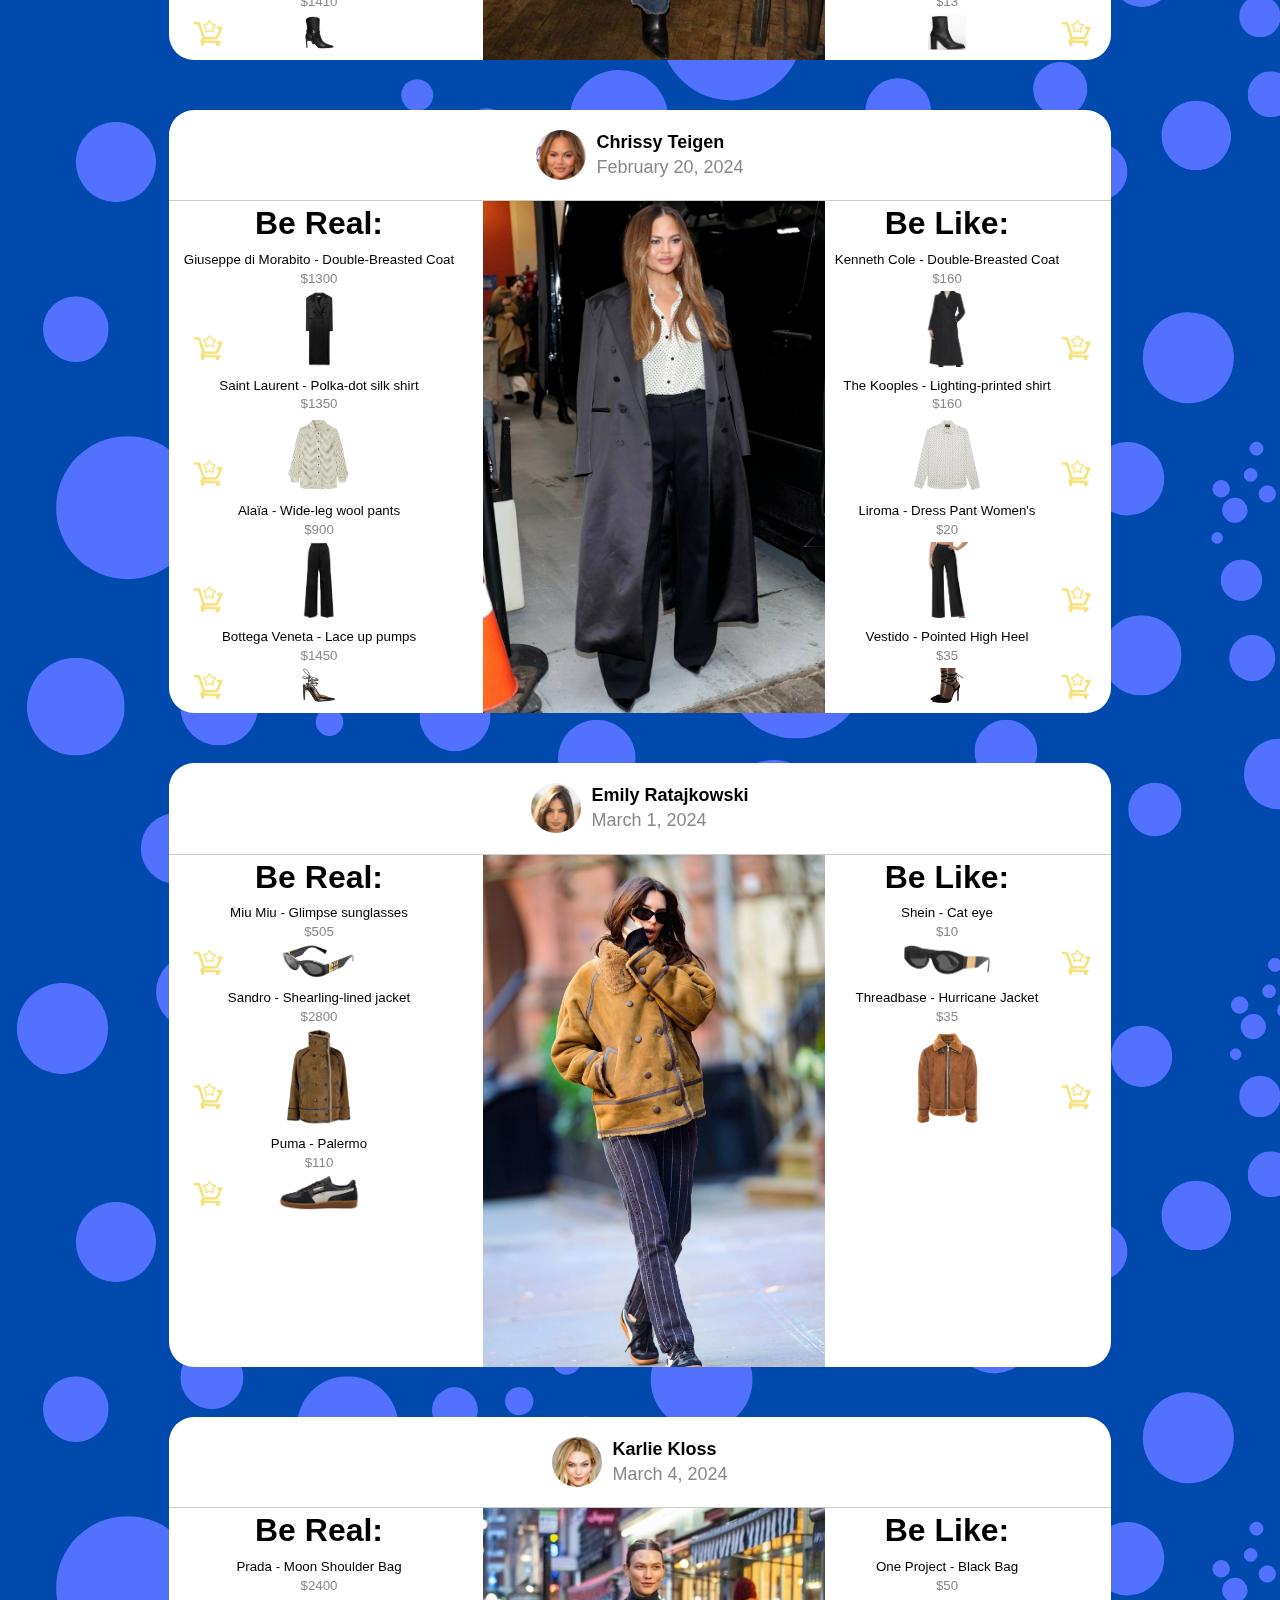
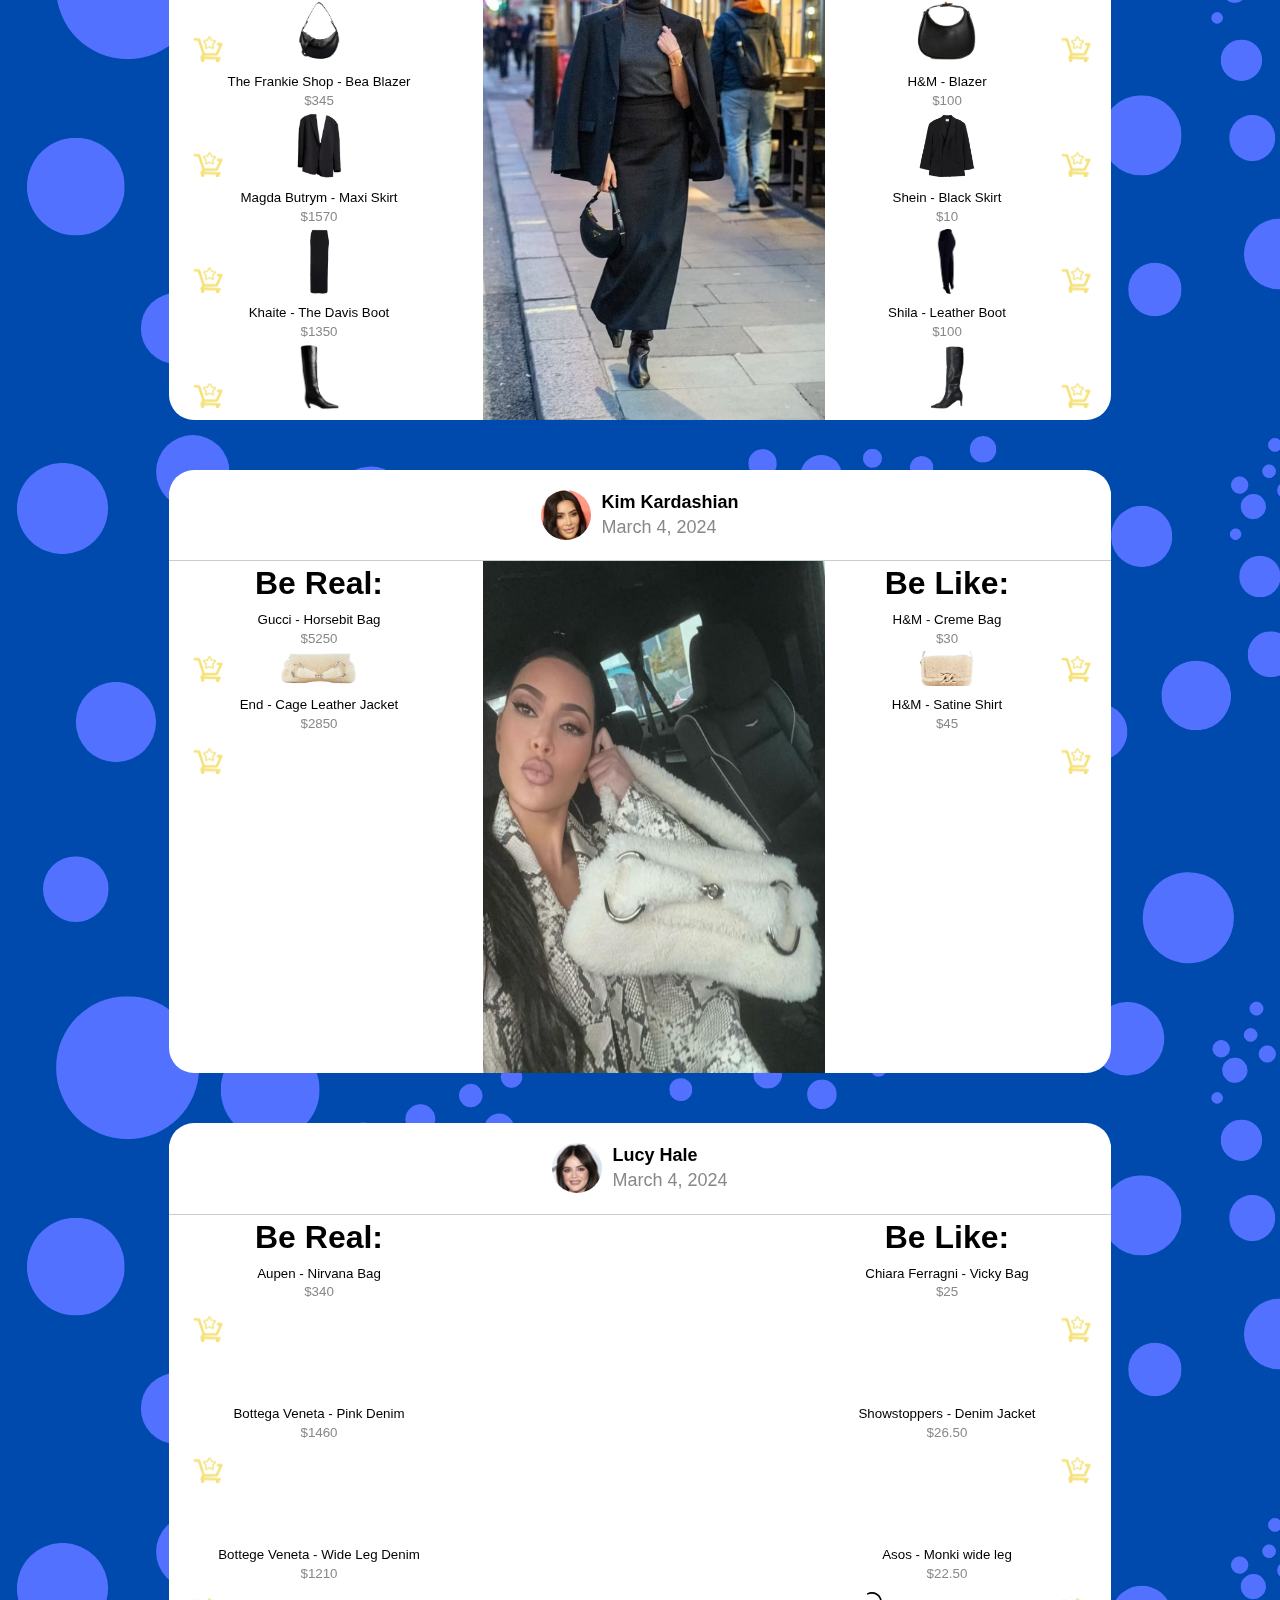
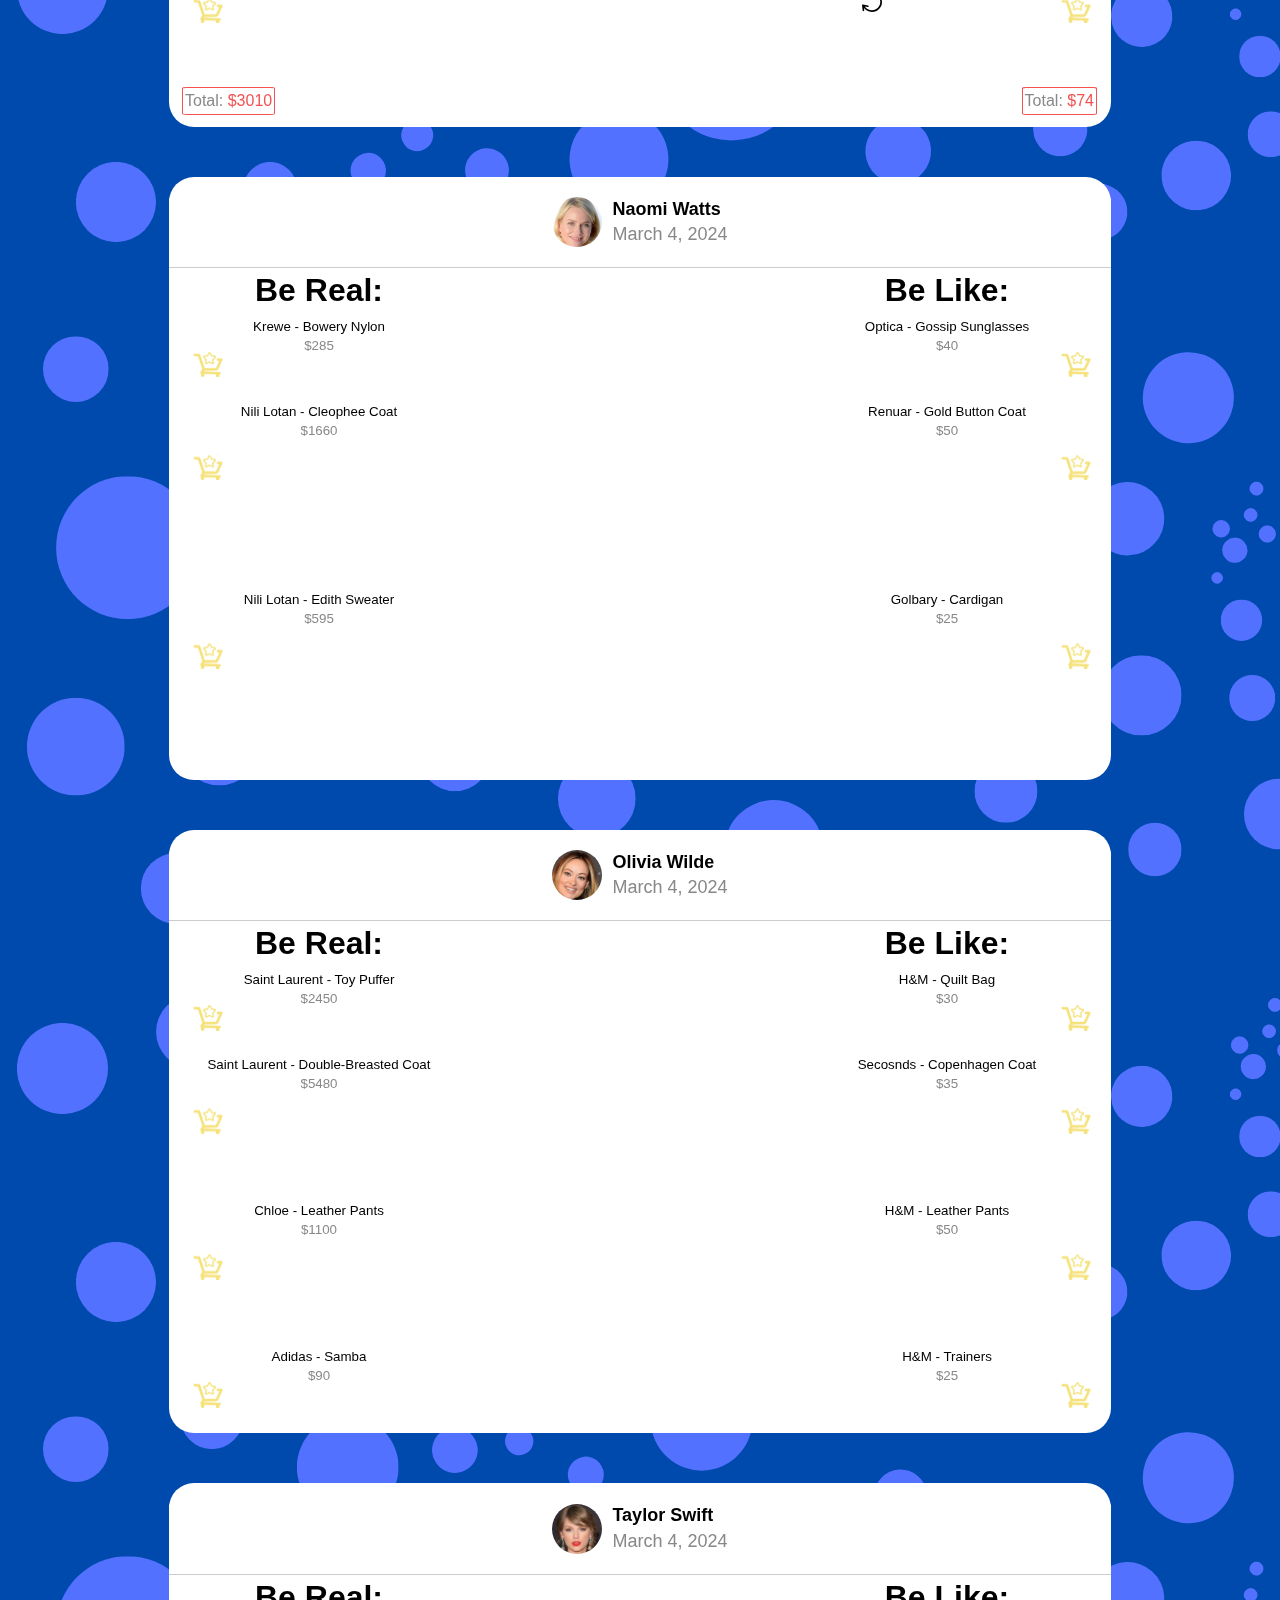
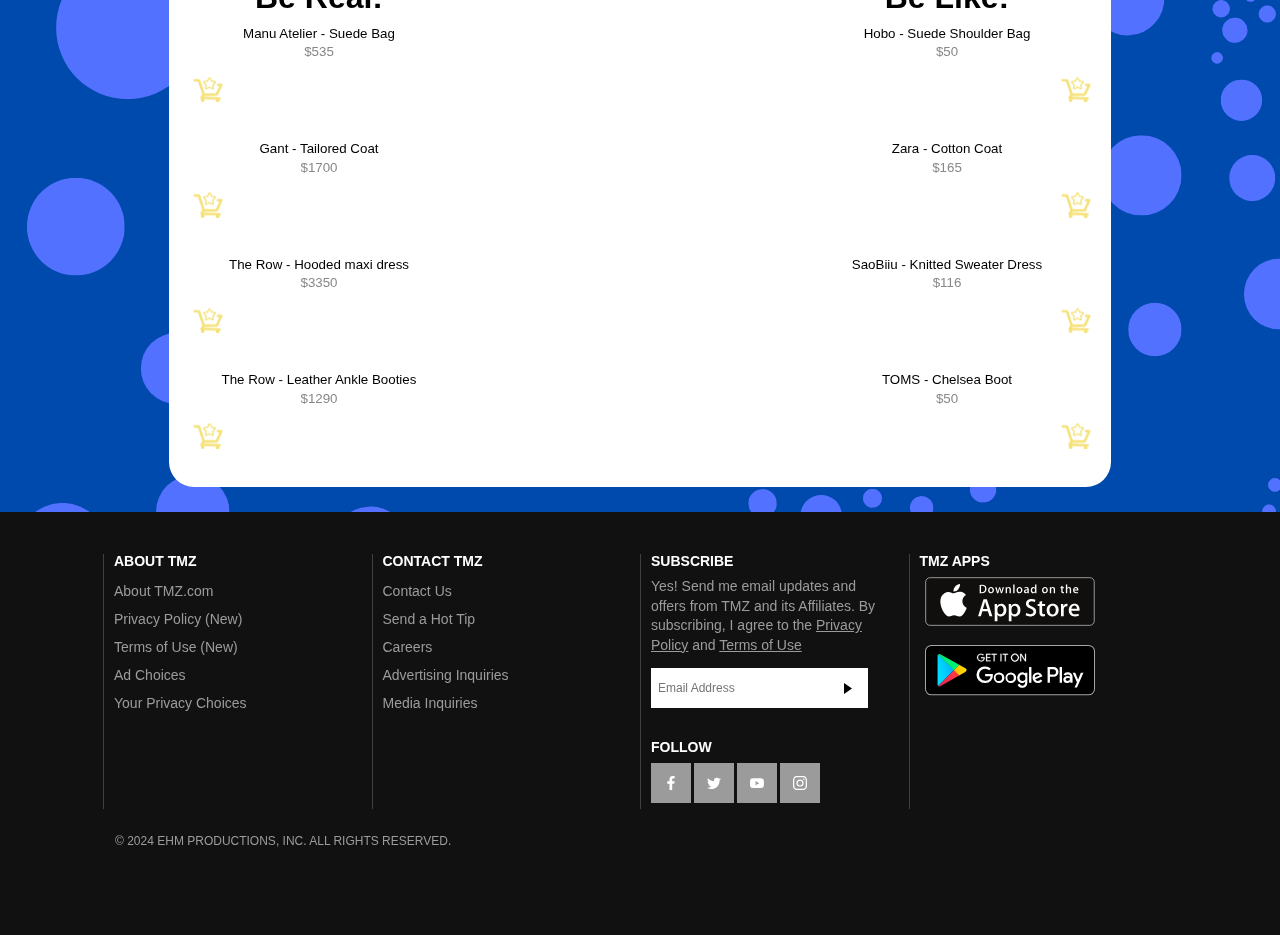
==== commit 51543a4e: "links on initial cards" ====
--- a/shop.html
+++ b/shop.html
@@ -1602,15 +1602,15 @@
         
                 <div class="item text">Aupen - Nirvana Bag<br><div class="price">$340</div></div>
                 <div class="item flexible"><img class="img-aspect-auto" src="./lucy-hale/be_real/bag-removebg-preview.png" loading="lazy" alt="">
-                    <img class="logo-left" src="brand-logos/aupen.png"><img class="wannabe-cart-left" src="./cart.svg"></div>
+                    <img class="wannabe-cart-left" src="./cart.svg"></div>
             
                 <div class="item text">Bottega Veneta - Pink Denim<br><div class="price">$1460</div></div>
                 <div class="item flexible"><img class="img-aspect-auto" src="./lucy-hale/be_real/shirt-removebg-preview.png" loading="lazy" alt="">
-                    <img class="logo-left" src="brand-logos/bottega-veneta.png"><img class="wannabe-cart-left" src="./cart.svg"></div>
+                    <img class="wannabe-cart-left" src="./cart.svg"></div>
             
                 <div class="item text">Bottege Veneta - Wide Leg Denim<br><div class="price">$1210</div></div>
                 <div class="item flexible"><img class="img-aspect-auto" src="./lucy-hale/be_real/pants-removebg-preview.png" loading="lazy" alt="">
-                    <img class="logo-left" src="brand-logos/bottega-veneta.png"><img class="wannabe-cart-left" src="./cart.svg"></div>
+                    <img class="wannabe-cart-left" src="./cart.svg"></div>
 
                 <div class="item bottom"><div class="bottom-container-left"><div class="wannabe-total">Total: </div> $3010</div></div>
             
@@ -1623,16 +1623,16 @@
         
                 <div class="item text">Chiara Ferragni - Vicky Bag<br><div class="price">$25</div></div>
                 <div class="item flexible"><img class="img-aspect-auto" src="./lucy-hale/be_like/bag-removebg-preview.png" loading="lazy" alt="">
-                    <img class="logo-right" src="brand-logos/ferragni-logo.png"><img class="wannabe-cart-right" src="./cart.svg"></div>
+                    <img class="wannabe-cart-right" src="./cart.svg"></div>
             
                 <div class="item text">Showstoppers - Denim Jacket<br><div class="price">$26.50</div></div>
                 <div class="item flexible"><img class="img-aspect-auto" src="./lucy-hale/be_like/shirt-removebg-preview.png" loading="lazy" alt="">
-                    <img class="logo-right" src="brand-logos/showstopper-logo.png"><img class="wannabe-cart-right" src="./cart.svg"></div>
+                    <img class="wannabe-cart-right" src="./cart.svg"></div>
             
                 <div class="lucy-hale-bl-pant state1">
                     <div class="item text">Asos - Monki wide leg<br><div class="price">$22.50</div></div>
                     <div class="item flexible"><img class="img-aspect-auto" src="./lucy-hale/be_like/pants-removebg-preview.png" loading="lazy" alt="">
-                        <img class="logo-right" src="brand-logos/Asos-logo.png"><img class="wannabe-cart-right" src="./cart.svg">
+                        <img class="wannabe-cart-right" src="./cart.svg">
                         <img class="wannabe-refresh-right" src="./refresh.svg" onclick="cycleStates(this)">
                     </div>
                 </div>
--- a/styles.css
+++ b/styles.css
@@ -30571,8 +30571,8 @@
 
 button.wannabe {
     position: absolute;
-    right: 4rem;
-    bottom: -1.5rem;
+    right: 0rem;
+    bottom: 0;
     text-align: center;
     /* border: 1px outset blue;
     background-color: lightBlue; */
@@ -30664,6 +30664,12 @@
 .item.text {
     font-size: smaller;
     height: 7.81%;
+    text-decoration: none;
+}
+
+.item.text:hover {
+    color: red; /* Change text color to red on hover */
+    text-decoration: underline; /* Underline text on hover */
 }
 
 .column .title {
@@ -30722,8 +30728,8 @@
 }
 
 #logo-banner {
-    max-width: 135px;
-    padding-bottom: 25px;
+    max-height: 100%;
+    width: auto;
 }
 
 #shop-banner:hover, #logo-banner:hover {
@@ -30813,6 +30819,10 @@
     color:#888;
 }
 
+.item.text:hover .price {
+    color: red; /* Change text color to red on hover */
+}
+
 .lucy-hale-bl-pant {
     display: contents;
 }
@@ -30838,4 +30848,5 @@
 
 .social__count{
     color: white;
-}+}
+
